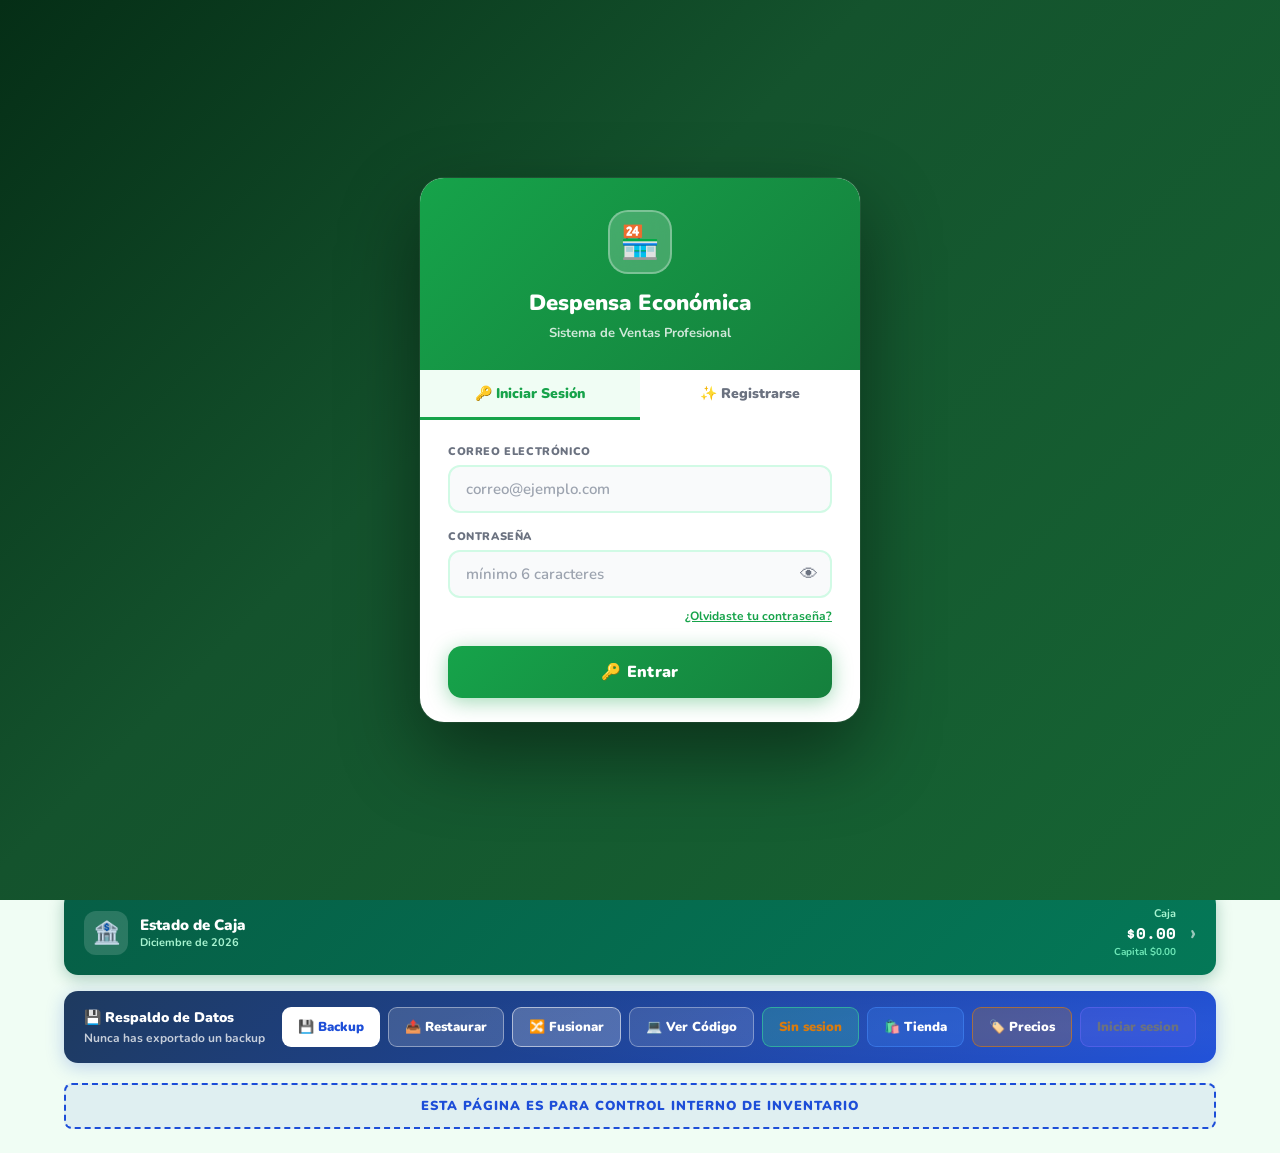
==== index.html @ e3d2d021 "Add files via upload" ====
<!DOCTYPE html>
<html lang="es">
<head>
  <meta charset="UTF-8" />
  <meta name="viewport" content="width=device-width, initial-scale=1.0, viewport-fit=cover" />
  <meta name="theme-color" content="#16a34a">
  <meta name="mobile-web-app-capable" content="yes">
  <meta name="apple-mobile-web-app-capable" content="yes">
  <meta name="apple-mobile-web-app-status-bar-style" content="black-translucent">
  <meta name="apple-mobile-web-app-title" content="Despensa">
  <link rel="manifest" href="manifest.json">
  <link rel="icon" type="image/png" sizes="32x32" href="favicon-32.png">
  <link rel="icon" type="image/png" sizes="16x16" href="favicon-16.png">
  <link rel="shortcut icon" href="favicon.ico">
  <link rel="apple-touch-icon" sizes="180x180" href="apple-touch-icon.png">
  <title>Despensa Económica — Sistema de Ventas</title>
  <link rel="preconnect" href="https://fonts.googleapis.com">
  <link rel="preconnect" href="https://fonts.gstatic.com" crossorigin>
  <link rel="preload" href="https://fonts.googleapis.com/css2?family=Nunito:wght@700;900&family=Space+Mono:wght@700&display=swap" as="style" onload="this.onload=null;this.rel='stylesheet'">
  <noscript><link href="https://fonts.googleapis.com/css2?family=Nunito:wght@700;900&family=Space+Mono:wght@700&display=swap" rel="stylesheet"></noscript>
  <link rel="preload" href="ui_pro.css" as="style" onload="this.onload=null;this.rel='stylesheet'">
  <noscript><link rel="stylesheet" href="ui_pro.css"></noscript>
  <script src="https://cdnjs.cloudflare.com/ajax/libs/jspdf/2.5.1/jspdf.umd.min.js" defer></script>
  <script src="https://cdnjs.cloudflare.com/ajax/libs/jspdf-autotable/3.5.25/jspdf.plugin.autotable.min.js" defer></script>
  <style>
    :root {
      --bg: #f0fdf4;
      --surface: #ffffff;
      --surface2: #f0fdf4;
      --border: #bbf7d0;
      --border-mid: #86efac;
      --green: #16a34a;
      --green-dark: #15803d;
      --green-light: #dcfce7;
      --green-mid: #bbf7d0;
      --red: #dc2626;
      --red-light: rgba(220,38,38,0.1);
      --amber: #d97706;
      --amber-light: rgba(217,119,6,0.08);
      --blue: #1d4ed8;
      --blue-light: rgba(29,78,216,0.08);
      --text: #052e16;
      --text-muted: #4b7a5a;
      --text-dim: #166534;
      --shadow: 0 1px 4px rgba(22,163,74,0.08), 0 4px 16px rgba(22,163,74,0.06);
      --shadow-lg: 0 8px 32px rgba(22,163,74,0.18);
      --r: 14px;
      --r-sm: 9px;
    }
    *,*::before,*::after{box-sizing:border-box;margin:0;padding:0;}
    body{background:var(--bg);font-family:'Nunito',sans-serif;font-weight:700;color:var(--text);min-height:100vh;}

    /* ===== MENÚ DESPLEGABLE INVENTARIO ===== */
    .inv-dropdown-group { margin-bottom: 20px; }
    .inv-dropdown-btn {
      width: 100%; display: flex; align-items: center; justify-content: space-between;
      padding: 14px 20px; background: linear-gradient(135deg, var(--green), var(--green-dark));
      border: none; border-radius: var(--r); cursor: pointer; font-family: 'Nunito', sans-serif;
      font-weight: 900; font-size: 15px; color: #fff;
      box-shadow: 0 2px 10px rgba(22,163,74,0.25); transition: all 0.2s;
      letter-spacing: 0.2px;
    }
    .inv-dropdown-btn:hover { filter: brightness(1.07); box-shadow: 0 4px 16px rgba(22,163,74,0.35); }
    .inv-dropdown-btn .idb-left { display: flex; align-items: center; gap: 10px; }
    .inv-dropdown-btn .idb-icon { font-size: 20px; }
    .inv-dropdown-btn .idb-arrow {
      font-size: 16px; transition: transform 0.25s cubic-bezier(0.4,0,0.2,1);
      background: rgba(255,255,255,0.2); border-radius: 6px; width: 28px; height: 28px;
      display: flex; align-items: center; justify-content: center;
    }
    .inv-dropdown-btn.open .idb-arrow { transform: rotate(180deg); }
    .inv-dropdown-content {
      overflow: hidden; max-height: 0;
      transition: max-height 0.35s cubic-bezier(0.4,0,0.2,1);
    }
    .inv-dropdown-content.open { max-height: 4000px; }
    .inv-dropdown-content .card { margin-top: 12px; }
    /* Ocultar btn-ver-codigo por defecto — JS lo muestra solo para super admin */
    .btn-ver-codigo { display: none; }

    #appLoadingOverlay {
      position: fixed; inset: 0; z-index: 9999;
      background: linear-gradient(135deg, #f0fdf4, #dcfce7);
      display: flex; flex-direction: column; align-items: center; justify-content: center;
      gap: 20px; transition: opacity 0.4s ease;
    }
    #appLoadingOverlay.hidden { opacity: 0; pointer-events: none; }
    .loading-logo { font-family: 'Nunito', sans-serif; font-size: 28px; font-weight: 900; color: var(--green); }
    .loading-logo span { color: var(--text-muted); font-weight: 400; }
    .loading-spinner {
      width: 44px; height: 44px;
      border: 4px solid var(--border-mid);
      border-top-color: var(--green);
      border-radius: 50%;
      animation: spin 0.7s linear infinite;
    }
    @keyframes spin { to { transform: rotate(360deg); } }
    .loading-msg { font-size: 14px; color: var(--text-muted); font-weight: 700; }
    .loading-badge {
      font-size: 11px; background: var(--green-light); color: var(--green-dark);
      border: 1px solid var(--border-mid); border-radius: 100px; padding: 4px 14px; font-weight: 800;
    }

    /* NAVBAR */
    .navbar{background:var(--green);padding:0 20px;display:flex;align-items:center;justify-content:space-between;position:sticky;top:0;z-index:300;height:58px;box-shadow:0 2px 12px rgba(22,163,74,0.35);}
    .logo{font-family:'Nunito',sans-serif;font-size:20px;color:#fff;font-weight:900;letter-spacing:-0.5px;cursor:default;}
    .logo span{color:rgba(255,255,255,0.65);font-weight:400;}
    .nav-tabs{display:flex;gap:4px;}
    .nav-tab{padding:7px 15px;border-radius:8px;border:none;background:rgba(255,255,255,0.15);font-family:'Nunito',sans-serif;font-weight:800;font-size:14px;color:rgba(255,255,255,0.85);cursor:pointer;transition:all 0.15s;display:flex;align-items:center;gap:6px;}
    .nav-tab:hover{background:rgba(255,255,255,0.25);color:#fff;}
    .nav-tab.active{background:#fff;color:var(--green);}
    .nav-tab[onclick*="pgDestacados"]{background:rgba(167,139,250,0.2);}
    .nav-tab[onclick*="pgDestacados"].active{background:#ede9fe;color:#7c3aed;}
    .nav-stats{display:flex;gap:8px;}
    .stat-chip{background:rgba(255,255,255,0.15);border:1px solid rgba(255,255,255,0.25);border-radius:100px;padding:5px 12px;font-size:13px;font-weight:800;color:rgba(255,255,255,0.9);}
    .stat-chip b{color:#fff;}

    /* IDB status badge in navbar */
    .idb-badge{
      display:inline-flex;align-items:center;gap:5px;
      background:rgba(255,255,255,0.15);border:1px solid rgba(255,255,255,0.25);
      border-radius:100px;padding:4px 10px;font-size:11px;font-weight:800;
      color:rgba(255,255,255,0.85);cursor:default;
    }
    .idb-badge .dot{width:7px;height:7px;border-radius:50%;background:#4ade80;}
    .idb-badge .dot.err{background:#f87171;}

    /* Offline mode badge */
    .offline-badge{
      display:none;align-items:center;gap:5px;
      background:rgba(245,158,11,0.25);border:1px solid rgba(245,158,11,0.5);
      border-radius:100px;padding:4px 10px;font-size:11px;font-weight:900;
      color:#fef3c7;cursor:default;animation:offlinePulse 2s infinite;
    }
    .offline-badge.visible{display:inline-flex;}
    .offline-badge .oq-count{
      background:rgba(245,158,11,0.5);border-radius:100px;
      padding:1px 6px;font-size:10px;font-weight:900;
      display:none;
    }
    .offline-badge .oq-count.visible{display:inline;}
    @keyframes offlinePulse{0%,100%{opacity:1;}50%{opacity:0.7;}}

    /* Banner offline fijo arriba */
    #offlineBanner{
      display:none;position:fixed;top:0;left:0;right:0;z-index:9998;
      background:linear-gradient(135deg,#92400e,#b45309);
      color:#fff;font-size:13px;font-weight:900;font-family:Nunito,sans-serif;
      padding:8px 16px;text-align:center;
      box-shadow:0 2px 12px rgba(0,0,0,0.3);
    }
    #offlineBanner.visible{display:block;}
    body.offline-mode nav{margin-top:36px;}

    /* ── Modo Sin Internet ─────────────────────────────────────────── */
    #localModeBadge{
      display:none;align-items:center;gap:6px;
      background:rgba(245,158,11,0.22);border:1.5px solid rgba(245,158,11,0.55);
      color:#fbbf24;font-size:11px;font-weight:900;font-family:Nunito,sans-serif;
      padding:4px 10px;border-radius:100px;cursor:pointer;white-space:nowrap;
      transition:all 0.2s;
    }
    #localModeBadge:hover{background:rgba(245,158,11,0.35);}
    #btnModoLocalNav{
      font-size:11px;font-weight:900;font-family:Nunito,sans-serif;
      padding:5px 11px;border-radius:100px;cursor:pointer;
      border:1.5px solid rgba(255,255,255,0.3);
      background:rgba(255,255,255,0.15);color:#fff;
      white-space:nowrap;transition:all 0.2s;
    }
    #btnModoLocalNav:hover{background:rgba(255,255,255,0.25);}
    .drawer-nav-item.modo-local-activo{
      background:linear-gradient(135deg,rgba(245,158,11,0.18),rgba(217,119,6,0.12));
      border-left:3px solid #f59e0b;
    }
    .drawer-nav-item.modo-local-activo .dni-title{color:#b45309!important;}

    .hamburger-btn{display:none;flex-direction:column;justify-content:center;align-items:center;gap:5px;width:40px;height:40px;background:rgba(255,255,255,0.18);border:1.5px solid rgba(255,255,255,0.35);border-radius:10px;cursor:pointer;padding:0;transition:background 0.15s;}
    .hamburger-btn:hover{background:rgba(255,255,255,0.28);}
    .hamburger-btn span{display:block;width:18px;height:2px;background:#fff;border-radius:2px;transition:all 0.25s;}
    .hamburger-btn.open span:nth-child(1){transform:translateY(7px) rotate(45deg);}
    .hamburger-btn.open span:nth-child(2){opacity:0;transform:scaleX(0);}
    .hamburger-btn.open span:nth-child(3){transform:translateY(-7px) rotate(-45deg);}

    .reload-btn{display:flex;align-items:center;justify-content:center;width:38px;height:38px;background:rgba(255,255,255,0.18);border:1.5px solid rgba(255,255,255,0.35);border-radius:10px;cursor:pointer;font-size:18px;transition:background 0.15s;margin-right:6px;color:#fff;}
    .reload-btn:hover{background:rgba(255,255,255,0.28);}
    .reload-btn.spin{animation:spinOnce 0.5s ease;}
    @keyframes spinOnce{from{transform:rotate(0deg);}to{transform:rotate(360deg);}}

    .nav-drawer{display:none;position:fixed;top:58px;left:0;right:0;bottom:0;z-index:250;pointer-events:none;}
    .nav-drawer.open{display:block;}
    .nav-drawer-overlay{position:absolute;inset:0;background:rgba(5,46,22,0.5);backdrop-filter:blur(4px);pointer-events:all;animation:fadeOv 0.2s ease;}
    @keyframes fadeOv{from{opacity:0;}to{opacity:1;}}
    .nav-drawer-panel{position:absolute;top:0;right:0;width:280px;max-width:85vw;background:#fff;height:100%;pointer-events:all;box-shadow:-6px 0 30px rgba(22,163,74,0.25);animation:slideIn 0.25s cubic-bezier(0.22,1,0.36,1);display:flex;flex-direction:column;overflow-y:auto;}
    @keyframes slideIn{from{transform:translateX(100%);}to{transform:translateX(0);}}
    .drawer-header{background:linear-gradient(135deg,var(--green),var(--green-dark));padding:20px;flex-shrink:0;}
    .drawer-brand{font-size:22px;font-weight:900;color:#fff;letter-spacing:-0.5px;margin-bottom:14px;}
    .drawer-brand span{color:rgba(255,255,255,0.6);font-weight:400;}
    .drawer-stats-grid{display:grid;grid-template-columns:1fr 1fr;gap:8px;}
    .drawer-stat{background:rgba(255,255,255,0.15);border:1px solid rgba(255,255,255,0.25);border-radius:10px;padding:10px 12px;text-align:center;}
    .drawer-stat .ds-lbl{font-size:10px;color:rgba(255,255,255,0.8);text-transform:uppercase;letter-spacing:0.5px;font-weight:800;}
    .drawer-stat .ds-val{font-family:'Space Mono',monospace;font-size:16px;font-weight:700;color:#fff;margin-top:2px;}
    .drawer-nav{padding:14px 12px;flex:1;}
    .drawer-nav-item{display:flex;align-items:center;gap:14px;padding:14px 16px;border-radius:12px;cursor:pointer;border:none;background:transparent;width:100%;text-align:left;font-family:'Nunito',sans-serif;font-weight:800;font-size:15px;color:var(--text-dim);transition:all 0.15s;margin-bottom:4px;}
    .drawer-nav-item:hover{background:var(--green-light);color:var(--green);}
    .drawer-nav-item.active{background:var(--green);color:#fff;box-shadow:0 4px 14px rgba(22,163,74,0.35);}
    .drawer-nav-item .dni-icon{width:40px;height:40px;border-radius:10px;background:var(--green-light);display:flex;align-items:center;justify-content:center;font-size:20px;flex-shrink:0;transition:background 0.15s;}
    .drawer-nav-item.active .dni-icon{background:rgba(255,255,255,0.2);}
    .drawer-nav-item#dniDestacados .dni-icon{background:#f5f3ff;}
    .drawer-nav-item#dniDestacados{color:#5b21b6;}
    .drawer-nav-item#dniDestacados:hover{background:#f5f3ff;color:#7c3aed;}
    .drawer-nav-item#dniDestacados.active{background:linear-gradient(135deg,#7c3aed,#5b21b6);color:#fff;}
    .drawer-nav-item .dni-title{font-size:15px;font-weight:900;}
    .drawer-nav-item .dni-sub{font-size:11px;font-weight:700;opacity:0.7;margin-top:1px;}
    .drawer-footer{padding:12px;border-top:1px solid var(--border);background:var(--surface2);}
    .drawer-footer-txt{font-size:11px;color:var(--text-muted);text-align:center;font-weight:700;}
    /* Hamburger siempre visible — los nav-tabs desbordaban en desktop */
    .nav-tabs{display:none;}
    .nav-stats{display:none;}
    .hamburger-btn{display:flex;}
    #btnModoLocalNav{display:none;}
    /* En pantallas muy anchas (≥1400px) mostrar las stats chips */
    @media(min-width:1400px){.nav-stats{display:flex;}#btnModoLocalNav{display:none;}}

    .page{display:none;max-width:1200px;margin:0 auto;padding:24px;}
    .page.active{display:block;}
    @media(max-width:600px){.page{padding:12px;}}

    .dash-hero{background:linear-gradient(135deg,var(--green) 0%,var(--green-dark) 100%);border-radius:var(--r);padding:38px 28px;text-align:center;color:#fff;margin-bottom:20px;box-shadow:var(--shadow-lg);}
    .dash-hero h2{font-size:26px;font-weight:900;margin-bottom:6px;}
    .dash-hero p{font-size:15px;color:rgba(255,255,255,0.85);margin-bottom:24px;font-weight:700;}
    .btn-venta-big{background:#fff;color:var(--green);border:none;border-radius:var(--r-sm);padding:18px 44px;font-size:20px;font-weight:900;cursor:pointer;font-family:'Nunito',sans-serif;transition:all 0.15s;box-shadow:0 4px 20px rgba(0,0,0,0.15);display:inline-flex;align-items:center;gap:10px;}
    .btn-venta-big:hover{transform:translateY(-2px);box-shadow:0 8px 28px rgba(0,0,0,0.2);}
    .btn-venta-big:active{transform:scale(0.97);}

    /* ── Pedidos Online FAB ── */
    .orders-fab{position:fixed;bottom:24px;right:20px;z-index:400;display:flex;align-items:center;gap:9px;background:linear-gradient(135deg,#7c3aed,#5b21b6);color:#fff;border:none;border-radius:50px;padding:13px 18px 13px 14px;font-family:'Nunito',sans-serif;font-weight:900;font-size:14px;cursor:pointer;box-shadow:0 6px 20px rgba(124,58,237,.4);transition:all .15s;animation:fabIn .4s cubic-bezier(.22,1,.36,1);}
    .orders-fab:hover{transform:translateY(-2px);box-shadow:0 10px 28px rgba(124,58,237,.5);}
    .orders-fab .fab-dot{width:10px;height:10px;background:#fbbf24;border-radius:50%;animation:pulseDot 1.5s infinite;}
    @keyframes fabIn{from{transform:translateY(80px);opacity:0;}to{transform:translateY(0);opacity:1;}}
    @keyframes pulseDot{0%,100%{transform:scale(1);}50%{transform:scale(1.4);}}
    /* Orders panel */
    .orders-bg{position:fixed;inset:0;background:rgba(5,46,22,.6);backdrop-filter:blur(4px);z-index:800;display:flex;align-items:center;justify-content:center;opacity:0;pointer-events:none;transition:opacity .2s;padding:14px;}
    .orders-bg.open{opacity:1;pointer-events:all;}
    .orders-box{background:#fff;border-radius:20px;width:100%;max-width:500px;max-height:90vh;overflow-y:auto;box-shadow:0 8px 32px rgba(0,0,0,.2);}
    .orders-head{background:linear-gradient(135deg,#5b21b6,#7c3aed);padding:16px 18px;border-radius:20px 20px 0 0;display:flex;align-items:center;justify-content:space-between;}
    .orders-head h2{font-size:16px;font-weight:900;color:#fff;}
    .orders-close{background:rgba(255,255,255,.2);border:none;color:#fff;width:30px;height:30px;border-radius:8px;font-size:15px;cursor:pointer;display:flex;align-items:center;justify-content:center;}
    .op-card{margin:10px;background:var(--bg);border:1.5px solid var(--border);border-radius:13px;overflow:hidden;}
    .op-head{padding:10px 13px;border-bottom:1px solid var(--border);display:flex;justify-content:space-between;align-items:center;}
    .op-num{font-size:13px;font-weight:900;color:var(--green-dark);}
    .op-st{font-size:10px;font-weight:800;padding:3px 9px;border-radius:100px;}
    .op-st.nuevo{background:#fef3c7;color:#92400e;}
    .op-st.aceptado{background:var(--green-light);color:var(--green-dark);}
    .op-st.rechazado{background:#fee2e2;color:#991b1b;}
    .op-body{padding:9px 13px;font-size:12px;font-weight:700;color:var(--text-muted);line-height:1.8;}
    .op-body b{color:var(--text);}
    .op-actions{display:flex;gap:7px;padding:9px 13px;}
    .op-acc{flex:1;background:var(--green);color:#fff;border:none;border-radius:9px;padding:9px;font-family:'Nunito',sans-serif;font-weight:900;font-size:12px;cursor:pointer;}
    .op-rej{flex:1;background:#dc2626;color:#fff;border:none;border-radius:9px;padding:9px;font-family:'Nunito',sans-serif;font-weight:900;font-size:12px;cursor:pointer;}

    .card{background:var(--surface);border:1px solid var(--border);border-radius:var(--r);box-shadow:var(--shadow);overflow:hidden;}
    .card-header{padding:15px 20px;border-bottom:1px solid var(--border);display:flex;align-items:center;justify-content:space-between;background:linear-gradient(to right,var(--green-light),#fff);}
    .card-title{font-size:14px;font-weight:900;text-transform:uppercase;letter-spacing:0.6px;color:var(--green-dark);display:flex;align-items:center;gap:8px;}
    .card-icon{width:28px;height:28px;border-radius:7px;background:var(--green-light);display:flex;align-items:center;justify-content:center;font-size:14px;}
    .card-body{padding:18px 20px;}

    .stats-row{display:grid;grid-template-columns:repeat(auto-fit,minmax(120px,1fr));gap:12px;margin-bottom:20px;}
    .stat-box{background:#fff;border:1px solid var(--border);border-radius:var(--r-sm);padding:14px;text-align:center;box-shadow:var(--shadow);}
    .stat-box .s-lbl{font-size:12px;color:var(--text-muted);text-transform:uppercase;letter-spacing:0.5px;font-weight:800;}
    .stat-box .s-val{font-family:'Space Mono',monospace;font-size:22px;font-weight:700;color:var(--green);margin-top:3px;}

    .field{margin-bottom:12px;}
    label{display:block;font-size:12px;font-weight:800;text-transform:uppercase;letter-spacing:0.5px;color:var(--text-muted);margin-bottom:5px;}
    input[type="text"],input[type="number"],input[type="date"],select{background:var(--surface2);border:1px solid var(--border-mid);color:var(--text);border-radius:var(--r-sm);padding:11px 14px;font-size:15px;font-family:'Nunito',sans-serif;font-weight:700;width:100%;outline:none;transition:all 0.15s;}
    input:focus,select:focus{border-color:var(--green);background:#fff;box-shadow:0 0 0 3px rgba(22,163,74,0.1);}
    input::placeholder{color:#9ca3af;}
    .form-row{display:grid;grid-template-columns:repeat(auto-fit,minmax(140px,1fr));gap:10px;}

    .btn{border:none;border-radius:var(--r-sm);font-family:'Nunito',sans-serif;font-weight:800;cursor:pointer;transition:all 0.15s;font-size:14px;display:inline-flex;align-items:center;justify-content:center;gap:6px;}
    .btn:active{transform:scale(0.97);}
    .btn-green{background:var(--green);color:#fff;padding:12px 18px;}
    .btn-green:hover{background:var(--green-dark);}
    .btn-green.full{width:100%;padding:14px;font-size:15px;}
    .btn-green.xl{width:100%;padding:18px;font-size:18px;box-shadow:0 4px 18px rgba(22,163,74,0.35);letter-spacing:0.3px;}
    .btn-green.xl:hover{background:var(--green-dark);box-shadow:0 6px 24px rgba(22,163,74,0.4);}
    .btn-danger{background:var(--red-light);color:var(--red);border:1px solid rgba(220,38,38,0.2);padding:8px 12px;}
    .btn-danger:hover{background:rgba(220,38,38,0.16);}
    .btn-info{background:var(--blue-light);color:var(--blue);border:1px solid rgba(29,78,216,0.2);padding:8px 12px;}
    .btn-info:hover{background:rgba(29,78,216,0.15);}
    .btn-ghost{background:transparent;color:var(--text-muted);border:1px solid var(--border-mid);padding:10px 16px;}
    .btn-ghost:hover{border-color:var(--green);color:var(--green);}
    .btn-outline{background:transparent;color:var(--green);border:2px solid var(--green);padding:10px 16px;}
    .btn-outline:hover{background:var(--green-light);}
    .btn-amber{background:var(--amber-light);color:var(--amber);border:1px solid rgba(217,119,6,0.25);padding:8px 12px;}
    .btn-amber:hover{background:rgba(217,119,6,0.14);}
    .dia-btn{background:var(--surface2);color:var(--text-muted);border:1.5px solid var(--border-mid);border-radius:8px;padding:7px 0;font-size:12px;font-weight:900;cursor:pointer;font-family:'Nunito',sans-serif;transition:all 0.15s;text-align:center;}
    .dia-btn.activo{background:var(--amber-light);color:#92400e;border-color:rgba(217,119,6,0.5);}
    .dia-btn:hover{border-color:var(--amber);}

    .tbl-wrap{overflow-x:auto;margin-top:12px;}
    table{width:100%;border-collapse:collapse;font-size:13px;}
    th{background:var(--green-light);color:var(--green-dark);font-size:12px;text-transform:uppercase;letter-spacing:0.5px;padding:11px 12px;text-align:left;border-bottom:1px solid var(--border-mid);font-weight:900;}
    td{padding:11px 12px;border-bottom:1px solid var(--border);color:var(--text-dim);vertical-align:middle;font-weight:700;font-size:14px;}
    tr:last-child td{border-bottom:none;}
    tr:hover td{background:#f0fdf4;}
    .row-critico td{background:rgba(220,38,38,0.03)!important;}
    .badge{border-radius:100px;padding:3px 9px;font-size:11px;font-weight:700;display:inline-block;}
    .badge-red{background:rgba(220,38,38,0.1);color:var(--red);border:1px solid rgba(220,38,38,0.2);}
    .badge-green{background:var(--green-light);color:var(--green);border:1px solid var(--border-mid);}
    .badge-amber{background:var(--amber-light);color:var(--amber);border:1px solid rgba(217,119,6,0.2);}
    .badge-blue{background:var(--blue-light);color:var(--blue);border:1px solid rgba(29,78,216,0.2);}
    .mono{font-family:'Space Mono',monospace;font-weight:700;}
    .td-green{color:var(--green)!important;font-weight:700;}
    .td-bold{font-weight:700;color:var(--text)!important;}
    .td-red{color:var(--red)!important;font-weight:700;}

    .pkg-btn{background:var(--green-light);border:1.5px solid var(--border-mid);border-radius:var(--r-sm);padding:10px 12px;cursor:pointer;transition:all 0.15s;text-align:center;font-family:'Nunito',sans-serif;}
    .pkg-btn:hover{background:var(--green-mid);border-color:var(--green);transform:translateY(-1px);}
    .pkg-btn:active{transform:scale(0.96);}
    .pkg-btn .pb-qty{font-size:18px;font-weight:900;color:var(--green-dark);line-height:1.1;}
    .pkg-btn .pb-price{font-family:'Space Mono',monospace;font-size:16px;font-weight:700;color:var(--green);}
    .pkg-btn .pb-label{font-size:10px;color:var(--text-muted);font-weight:700;margin-top:2px;}
    .pkg-grid{display:grid;grid-template-columns:repeat(auto-fill,minmax(100px,1fr));gap:8px;margin:10px 0;}
    .btn-pkg{background:rgba(22,163,74,0.1);border:1px solid var(--border-mid);color:var(--green-dark);padding:5px 9px;font-size:11px;border-radius:6px;cursor:pointer;font-family:'Nunito',sans-serif;font-weight:800;transition:all 0.12s;}
    .btn-pkg:hover{background:var(--green-light);border-color:var(--green);}
    .cart-pkg-badge{font-size:10px;font-weight:700;color:var(--green);background:var(--green-light);border:1px solid var(--border-mid);border-radius:100px;padding:1px 7px;margin-left:5px;}

    .modal{display:none;position:fixed;inset:0;background:rgba(5,46,22,0.65);z-index:500;justify-content:center;align-items:flex-start;padding:10px;padding-top:8px;backdrop-filter:blur(5px);}
    .modal.open{display:flex;}
    .modal-box{background:var(--surface);border:1px solid var(--border-mid);border-radius:20px;width:100%;max-height:96vh;overflow-y:auto;overflow-x:hidden;box-shadow:var(--shadow-lg);animation:fadeUp 0.2s ease;}
    .modal-sm{max-width:400px;}
    .modal-md{max-width:540px;}
    .modal-lg{max-width:660px;}
    @keyframes fadeUp{from{opacity:0;transform:translateY(16px);}to{opacity:1;transform:translateY(0);}}
    .modal-header{padding:15px 20px;border-bottom:1px solid var(--border);display:flex;align-items:center;justify-content:space-between;background:linear-gradient(to right,var(--green-light),#fff);}
    .modal-header h3{font-size:18px;font-weight:900;color:var(--green-dark);}
    .modal-body{padding:16px 20px;}
    .btn-close{background:var(--green-light);border:1px solid var(--border-mid);color:var(--green-dark);width:32px;height:32px;border-radius:8px;cursor:pointer;font-size:16px;display:flex;align-items:center;justify-content:center;transition:all 0.15s;font-family:'Nunito',sans-serif;font-weight:800;}
    .btn-close:hover{background:var(--green-mid);}

    .search-box{display:flex;gap:8px;margin-bottom:6px;}
    .search-input{border:2px solid var(--green);background:var(--green-light);color:var(--text);font-size:18px;font-weight:700;font-family:'Space Mono',monospace;text-align:center;letter-spacing:1px;border-radius:var(--r-sm);padding:12px;width:100%;outline:none;}
    .search-input:focus{background:#fff;box-shadow:0 0 0 3px rgba(22,163,74,0.15);}
    /* Suggestions - 4 productos por fila en una sola pasada */
    .suggestions{background:transparent;border:none;border-radius:var(--r-sm);overflow-y:auto;max-height:268px;display:none;margin-bottom:8px;}
    .sug-grid{display:grid;grid-template-columns:repeat(2,1fr);gap:7px;padding:2px;}
    .sug-item{background:#f0fdf4;border:2px solid #bbf7d0;border-radius:13px;overflow:hidden;display:flex;flex-direction:column;cursor:pointer;transition:box-shadow .15s,transform .15s,border-color .15s;box-shadow:0 2px 8px rgba(22,163,74,0.08);user-select:none;-webkit-tap-highlight-color:transparent;}
    .sug-item:hover{box-shadow:0 6px 20px rgba(22,163,74,0.22);transform:translateY(-2px);border-color:#16a34a;}
    .sug-item:active{transform:scale(.95);background:#dcfce7;}
    .sug-item.sin-stock{opacity:0.42;cursor:default;pointer-events:none;}
    .sug-item-img{width:100%;aspect-ratio:3/2;object-fit:cover;display:block;background:#dcfce7;flex-shrink:0;}
    .sug-item-img img{width:100%;height:100%;object-fit:cover;display:block;}
    .sug-item-ph{width:100%;height:48px;background:linear-gradient(135deg,#dcfce7,#bbf7d0);display:flex;align-items:center;justify-content:center;font-size:22px;}
    .sug-item-body{padding:4px 6px 3px;display:flex;flex-direction:column;gap:2px;align-items:center;text-align:center;}
    .sug-item-cat{font-size:9px;font-weight:900;color:#fff;background:#16a34a;text-transform:uppercase;letter-spacing:.4px;padding:1px 6px;border-radius:20px;display:inline-block;white-space:nowrap;overflow:hidden;text-overflow:ellipsis;max-width:100%;}
    .sug-name{font-weight:900;font-size:10px;color:#052e16;line-height:1.2;word-break:break-word;}
    .sug-price{font-family:'Space Mono',monospace;font-weight:700;color:#15803d;font-size:12px;}
    .sug-stock-badge{font-size:9px;font-weight:800;padding:1px 6px;border-radius:20px;margin-top:1px;display:inline-block;line-height:1.4;}
    .sug-stock-ok{background:#dcfce7;color:#15803d;border:1.5px solid #86efac;}
    .sug-stock-bajo{background:#fef3c7;color:#92400e;border:1.5px solid #fcd34d;}
    .sug-stock-sin{background:#fee2e2;color:#991b1b;border:1.5px solid #fca5a5;}
    .sug-tap-hint{font-size:8px;font-weight:800;color:#15803d;margin:2px 6px 0;padding:2px 0;border-top:1px dashed #bbf7d0;text-align:center;}

    .cart-list{max-height:260px;overflow-y:auto;overflow-x:hidden;margin:8px 0;display:flex;flex-direction:column;gap:6px;}
    .cart-item{background:#fff;border:1.5px solid var(--border);border-radius:12px;padding:10px 12px;display:grid;grid-template-columns:48px 1fr auto;align-items:center;gap:10px;transition:border-color 0.15s;box-sizing:border-box;width:100%;}
    .cart-item:hover{border-color:var(--green);}
    /* imagen centrada */
    .cart-img{width:48px;height:48px;border-radius:10px;object-fit:cover;background:var(--green-light);display:flex;align-items:center;justify-content:center;font-size:22px;flex-shrink:0;}
    /* info central */
    .cart-info{min-width:0;display:flex;flex-direction:column;gap:1px;}
    .cart-name{font-size:13px;font-weight:900;color:var(--text);white-space:nowrap;overflow:hidden;text-overflow:ellipsis;line-height:1.3;}
    .cart-sub{font-size:11px;color:var(--text-muted);font-weight:700;}
    /* controles derecha: monto arriba centrado, botones abajo */
    .cart-controls{display:flex;flex-direction:column;align-items:center;gap:4px;flex-shrink:0;}
    .cart-total{font-family:'Space Mono',monospace;font-weight:900;color:var(--green);font-size:17px;line-height:1;text-align:center;width:100%;}
    .qty-row{display:flex;align-items:center;gap:4px;}
    .qty-btn{width:30px;height:30px;border-radius:50%;border:2px solid var(--border-mid);background:#fff;color:var(--text);cursor:pointer;font-size:18px;display:flex;align-items:center;justify-content:center;transition:all 0.1s;font-weight:700;font-family:inherit;flex-shrink:0;}
    .qty-btn.minus:hover{background:rgba(220,38,38,0.1);border-color:var(--red);color:var(--red);}
    .qty-btn.plus:hover{background:var(--green-light);border-color:var(--green);color:var(--green);}
    .qty-num{font-family:'Space Mono',monospace;font-weight:700;font-size:22px;min-width:28px;text-align:center;}

    .total-bar{background:var(--green-light);border:1px solid var(--border-mid);border-radius:var(--r-sm);padding:13px 18px;display:flex;justify-content:space-between;align-items:center;margin:8px 0;}
    .total-bar .lbl{font-size:12px;color:var(--green-dark);text-transform:uppercase;letter-spacing:0.5px;font-weight:700;}
    .total-bar .val{font-family:'Space Mono',monospace;font-size:28px;font-weight:700;color:var(--green);}
    .vuelto-bar{background:var(--amber-light);border:1px solid rgba(217,119,6,0.2);border-radius:var(--r-sm);padding:8px 14px;display:flex;justify-content:space-between;align-items:center;margin:6px 0;}
    .vuelto-bar .lbl{font-size:12px;color:var(--amber);text-transform:uppercase;letter-spacing:0.5px;font-weight:700;}
    .vuelto-bar .val{font-family:'Space Mono',monospace;font-size:24px;font-weight:700;color:var(--amber);}
    .cobro-monto-box{text-align:center;background:var(--green);border-radius:var(--r-sm);padding:10px;margin-bottom:6px;}
    .cobro-monto-box .lbl{font-size:11px;color:rgba(255,255,255,0.75);text-transform:uppercase;letter-spacing:0.5px;font-weight:700;}
    .cobro-monto-box .val{font-family:'Space Mono',monospace;font-size:32px;font-weight:700;color:#fff;}
    .efectivo-disp{background:var(--surface2);border:2px solid var(--border-mid);border-radius:var(--r-sm);padding:10px;font-size:28px;font-family:'Space Mono',monospace;font-weight:700;text-align:center;width:100%;color:#94a3b8;transition:all 0.15s;margin:6px 0;}
    .efectivo-disp.active{border-color:var(--green);color:var(--green);background:var(--green-light);}
    .efectivo-disp.cabal{border-color:var(--border-mid);color:var(--green-dark);background:var(--green-light);font-size:22px;letter-spacing:2px;}
    .keypad-num{display:grid;grid-template-columns:repeat(3,1fr);gap:5px;margin:5px 0;}
    .key-n{background:#fff;border:1px solid var(--border-mid);color:var(--text);border-radius:var(--r-sm);padding:12px;font-size:20px;font-weight:900;font-family:'Nunito',sans-serif;cursor:pointer;transition:all 0.1s;user-select:none;text-align:center;}
    .key-n:hover{background:var(--green-light);border-color:var(--green);transform:translateY(-1px);}
    .key-n:active{transform:scale(0.95);background:var(--green-mid);}
    .key-n.clr{color:var(--red);border-color:rgba(220,38,38,0.3);background:rgba(220,38,38,0.05);}
    .key-n.clr:hover{background:rgba(220,38,38,0.12);border-color:var(--red);}
    .key-n.dot{color:var(--green-dark);}

    .hist-item{background:var(--surface2);border:1px solid var(--border);border-radius:var(--r-sm);padding:11px 15px;margin-bottom:7px;}
    .hist-date{font-size:11px;color:var(--text-muted);font-weight:700;text-transform:uppercase;letter-spacing:0.4px;}
    .hist-prods{font-size:13px;color:var(--text-dim);margin:3px 0;}
    .hist-total{font-family:'Space Mono',monospace;font-weight:700;color:var(--green);font-size:15px;}
    .hist-acum{background:var(--green);border-radius:var(--r-sm);padding:14px 18px;display:flex;justify-content:space-between;align-items:center;margin-bottom:12px;}
    .hist-acum .lbl{font-size:12px;color:rgba(255,255,255,0.85);text-transform:uppercase;letter-spacing:0.5px;font-weight:700;}
    .hist-acum .val{font-family:'Space Mono',monospace;font-size:26px;font-weight:700;color:#fff;}

    .balance-card{background:#fff;border:1px solid var(--border);border-radius:var(--r);box-shadow:var(--shadow);overflow:hidden;margin-bottom:20px;}
    .balance-header{padding:14px 20px;background:linear-gradient(to right,var(--green-light),#fff);border-bottom:1px solid var(--border);display:flex;align-items:center;justify-content:space-between;}
    .balance-header .bh-title{font-size:14px;font-weight:900;text-transform:uppercase;letter-spacing:0.6px;color:var(--green-dark);display:flex;align-items:center;gap:8px;}
    .balance-body{display:grid;grid-template-columns:1fr 1fr 1fr;border-bottom:none;}
    @media(max-width:600px){.balance-body{grid-template-columns:1fr;}}
    .balance-item{padding:16px 20px;border-right:1px solid var(--border);display:flex;flex-direction:column;gap:5px;}
    .balance-item:last-child{border-right:none;}
    @media(max-width:600px){.balance-item{border-right:none;border-bottom:1px solid var(--border);}}
    @media(max-width:600px){.balance-item:last-child{border-bottom:none;}}
    .balance-item.net{background:var(--green-light);}
    .balance-item.net-neg{background:rgba(220,38,38,0.04);}
    .b-lbl{font-size:11px;font-weight:800;text-transform:uppercase;letter-spacing:0.5px;color:var(--text-muted);}
    .b-val{font-family:'Space Mono',monospace;font-size:24px;font-weight:700;}
    .b-val-green{color:var(--green);}
    .b-val-red{color:var(--red);}
    .b-sub{font-size:11px;color:var(--text-muted);font-weight:700;}

    .backup-bar{background:linear-gradient(135deg,#1e3a5f 0%,#1d4ed8 100%);border-radius:var(--r);padding:16px 20px;display:flex;align-items:center;justify-content:space-between;gap:12px;flex-wrap:wrap;margin-bottom:20px;box-shadow:0 4px 18px rgba(29,78,216,0.25);}
    .backup-bar .bb-info{flex:1;min-width:160px;}
    .backup-bar .bb-title{font-size:14px;font-weight:900;color:#fff;display:flex;align-items:center;gap:7px;}
    .backup-bar .bb-sub{font-size:12px;color:rgba(255,255,255,0.75);margin-top:3px;font-weight:700;}
    .backup-bar .bb-btns{display:flex;gap:8px;flex-wrap:wrap;}
    .btn-backup{background:#fff;color:#1d4ed8;border:none;border-radius:var(--r-sm);padding:10px 16px;font-size:13px;font-weight:900;cursor:pointer;font-family:'Nunito',sans-serif;transition:all 0.15s;display:flex;align-items:center;gap:6px;}
    .btn-backup:hover{background:#dbeafe;transform:translateY(-1px);}
    .btn-backup:active{transform:scale(0.97);}
    .btn-restore{background:rgba(255,255,255,0.15);color:#fff;border:1.5px solid rgba(255,255,255,0.4);border-radius:var(--r-sm);padding:10px 16px;font-size:13px;font-weight:900;cursor:pointer;font-family:'Nunito',sans-serif;transition:all 0.15s;display:flex;align-items:center;gap:6px;}
    .btn-restore:hover{background:rgba(255,255,255,0.25);}
    .btn-restore:active{transform:scale(0.97);}
    .backup-alert{background:rgba(217,119,6,0.12);border:1.5px solid rgba(217,119,6,0.4);border-radius:var(--r-sm);padding:10px 14px;font-size:12px;font-weight:700;color:var(--amber);margin-top:8px;display:flex;align-items:center;gap:7px;}

    .empty{text-align:center;padding:26px;color:var(--text-muted);font-size:14px;}
    .empty-icon{font-size:28px;display:block;margin-bottom:6px;}

    .edit-cobro-item{display:flex;align-items:center;justify-content:space-between;background:var(--surface2);border:1px solid var(--border);border-radius:var(--r-sm);padding:10px 14px;margin-bottom:7px;transition:border-color 0.15s;}
    .edit-cobro-item:hover{border-color:var(--red);}
    .edit-cobro-info{flex:1;}
    .edit-cobro-nom{font-size:14px;font-weight:900;color:var(--text);}
    .edit-cobro-meta{font-size:11px;color:var(--text-muted);margin-top:2px;}
    .edit-cobro-price{font-family:'Space Mono',monospace;font-weight:700;color:var(--green);font-size:14px;margin-right:10px;}
    .cobro-total-row{display:flex;justify-content:space-between;align-items:center;padding:12px 14px;background:var(--green-light);border:1px solid var(--border-mid);border-radius:var(--r-sm);margin-top:8px;}
    .cobro-total-row .lbl{font-size:12px;color:var(--green-dark);font-weight:800;text-transform:uppercase;letter-spacing:0.4px;}
    .cobro-total-row .val{font-family:'Space Mono',monospace;font-size:22px;font-weight:700;color:var(--green);}

    .lote-badge{display:inline-flex;align-items:center;gap:4px;background:rgba(217,119,6,0.1);border:1px solid rgba(217,119,6,0.3);border-radius:6px;padding:2px 7px;font-size:10px;font-weight:800;color:var(--amber);margin-left:4px;}

    .two-col{display:grid;grid-template-columns:1fr 1fr;gap:20px;}
    .inv-top{display:flex;gap:10px;align-items:center;flex-wrap:wrap;margin-bottom:12px;}
    .inv-top input{flex:1;min-width:160px;}
    .report-btns{display:grid;grid-template-columns:1fr 1fr;gap:10px;margin-bottom:10px;}
    @media(max-width:900px){.two-col{grid-template-columns:1fr;}}
    @media(max-width:600px){.report-btns{grid-template-columns:1fr;}}

    /* ── TABLA INVENTARIO ── */
    #tbodyInv td, #tbodyInv th { white-space:nowrap; }
    #tbodyInv td:nth-child(3) { white-space:nowrap; max-width:160px; overflow:hidden; text-overflow:ellipsis; } /* Nombre */
    #tbodyInv td:nth-child(4) { max-width:110px; white-space:normal; }                        /* Categoría */

    /* ── COLUMNA NOMBRE FIJA AL HACER SCROLL HORIZONTAL ── */
    #pgInvProductos table { border-collapse:separate; border-spacing:0; }
    #pgInvProductos table thead th:nth-child(3),
    #pgInvProductos table tbody td:nth-child(3) {
      position: sticky;
      left: 0;
      z-index: 2;
      background: #fff;
      box-shadow: 2px 0 6px -2px rgba(0,0,0,0.10);
    }
    #pgInvProductos table thead th:nth-child(3) {
      z-index: 3;
      background: var(--green-light, #f0fdf4);
    }
    /* Fila crítica (stock bajo): mantener el fondo rojo en la celda sticky */
    #pgInvProductos table tbody tr.row-critico td:nth-child(3) {
      background: #fff7f7;
    }
    /* Anchos fijos para columnas pequeñas */
    table thead th:nth-child(1)  { width:52px;  }  /* Img */
    table thead th:nth-child(2)  { width:120px; }  /* Código */
    table thead th:nth-child(5)  { width:96px;  }  /* P.Compra */
    table thead th:nth-child(6)  { width:110px; }  /* P.Venta */
    table thead th:nth-child(7)  { width:74px;  }  /* Stock */
    table thead th:nth-child(8)  { width:100px; }  /* Total */
    table thead th:nth-child(9)  { width:90px;  }  /* Paquetes */
    table thead th:nth-child(10) { width:120px; }  /* Acciones */
    /* Padding más cómodo en celdas */
    th { padding:10px 10px; font-size:11px; }
    td { padding:9px 10px;  font-size:13px; }
    /* Botones de acción más compactos */
    #tbodyInv .btn { padding:5px 8px; font-size:12px; }

    /* ── FORMULARIO INVENTARIO ── */
    .form-row { grid-template-columns: repeat(auto-fit, minmax(160px,1fr)); gap:12px; }
    @media(max-width:600px){
      .form-row { grid-template-columns: 1fr 1fr; }
      .report-btns{grid-template-columns:1fr;}
    }
    @media(max-width:400px){
      .form-row { grid-template-columns: 1fr; }
    }

    .toast{position:fixed;bottom:20px;left:50%;transform:translateX(-50%);background:var(--green);color:#fff;padding:11px 22px;border-radius:100px;font-weight:600;font-size:14px;z-index:9999;opacity:0;transition:opacity 0.25s;white-space:nowrap;pointer-events:none;box-shadow:var(--shadow-lg);}
    .toast.show{opacity:1;}
    .toast.err{background:var(--red);}
    .toast.info{background:var(--blue);}

    select option{background:#fff;}
    ::-webkit-scrollbar{width:5px;height:5px;}
    ::-webkit-scrollbar-track{background:transparent;}
    ::-webkit-scrollbar-thumb{background:var(--border-mid);border-radius:5px;}

    /* ===== PANEL DE CAJA ===== */
    .caja-panel{background:var(--surface);border:1px solid var(--border);border-radius:var(--r);box-shadow:var(--shadow);overflow:hidden;margin-bottom:20px;}
    .caja-header{padding:14px 20px;background:linear-gradient(135deg,#052e16,#14532d);display:flex;align-items:center;justify-content:space-between;gap:10px;flex-wrap:wrap;}
    .caja-header-title{font-size:15px;font-weight:900;color:#fff;display:flex;align-items:center;gap:8px;}
    .caja-header-fecha{font-size:11px;color:rgba(255,255,255,0.6);font-weight:700;}
    .caja-grid{display:grid;grid-template-columns:repeat(auto-fit,minmax(150px,1fr));gap:0;border-bottom:1px solid var(--border);}
    .caja-celda{padding:16px 18px;border-right:1px solid var(--border);position:relative;}
    .caja-celda:last-child{border-right:none;}
    .caja-celda-lbl{font-size:10px;font-weight:900;text-transform:uppercase;letter-spacing:0.6px;color:var(--text-muted);margin-bottom:5px;display:flex;align-items:center;gap:5px;}
    .caja-celda-val{font-family:'Space Mono',monospace;font-size:20px;font-weight:700;line-height:1.1;}
    .caja-celda-sub{font-size:10px;font-weight:700;color:var(--text-muted);margin-top:4px;line-height:1.3;}
    .caja-celda.positivo .caja-celda-val{color:var(--green);}
    .caja-celda.negativo .caja-celda-val{color:var(--red);}
    .caja-celda.neutro   .caja-celda-val{color:#0369a1;}
    .caja-celda.alerta   .caja-celda-val{color:var(--amber);}
    .caja-celda.destacado{background:var(--green-light);}
    .caja-flujo{padding:14px 18px;display:flex;flex-wrap:wrap;gap:8px;align-items:center;background:#fafafa;border-bottom:1px solid var(--border);}
    .flujo-item{display:flex;align-items:center;gap:7px;background:#fff;border:1px solid var(--border);border-radius:10px;padding:8px 12px;flex:1;min-width:120px;}
    .flujo-icono{font-size:18px;flex-shrink:0;}
    .flujo-info{}
    .flujo-lbl{font-size:10px;font-weight:900;text-transform:uppercase;letter-spacing:0.4px;color:var(--text-muted);}
    .flujo-val{font-family:'Space Mono',monospace;font-size:15px;font-weight:700;}
    .flujo-val.pos{color:var(--green);}
    .flujo-val.neg{color:var(--red);}
    .flujo-val.neu{color:#0369a1;}
    .caja-balance{padding:14px 18px;display:flex;align-items:center;justify-content:space-between;gap:12px;flex-wrap:wrap;}
    .balance-resultado{display:flex;align-items:center;gap:12px;}
    .balance-badge{border-radius:12px;padding:10px 16px;font-size:13px;font-weight:900;display:flex;align-items:center;gap:7px;}
    .balance-badge.pos{background:var(--green-light);color:var(--green-dark);border:1.5px solid var(--border-mid);}
    .balance-badge.neg{background:rgba(220,38,38,0.08);color:var(--red);border:1.5px solid rgba(220,38,38,0.25);}
    @media(max-width:600px){
      .caja-grid{grid-template-columns:1fr 1fr;}
      .caja-celda{border-right:none;border-bottom:1px solid var(--border);}
    }

    /* ===== OPTIMIZACIONES DE RENDER ===== */
    /* Evitar repaints innecesarios en elementos animados */
    .loading-spinner,.proc-spinner{will-change:transform;}
    /* Contener reflows de tablas */
    .tbl-wrap{contain:content;}
    /* Hints de layout para el navegador */
    .modal-box{contain:layout style;}
    .cart-list{contain:content;}
    .suggestions{contain:content;}
    /* GPU layer para modales y overlays */
    .modal{transform:translateZ(0);}
    #appLoadingOverlay{transform:translateZ(0);}
    /* font-display para no bloquear */
    @font-face{font-display:swap;}
    /* Evitar layout shift en imágenes */
    .sug-item-img img,.cart-img img{aspect-ratio:1/1;}
    table{table-layout:auto;}
    /* Reducir trabajo de paint en hover de filas */
    tr:hover td{background:#f0fdf4;transition:background 0.1s;}

    /* ===== MODAL CÁMARA ===== */
    #modalCamara{display:none;position:fixed;inset:0;background:rgba(0,0,0,0.88);z-index:800;flex-direction:column;align-items:center;justify-content:center;padding:16px;}
    #modalCamara.open{display:flex;}
    #camaraContainer{background:#111;border-radius:18px;overflow:hidden;width:100%;max-width:420px;box-shadow:0 20px 60px rgba(0,0,0,0.7);display:flex;flex-direction:column;}
    #camaraHeader{background:linear-gradient(135deg,#1a1a2e,#16213e);padding:14px 18px;display:flex;align-items:center;justify-content:space-between;}
    #camaraHeader h3{font-size:16px;font-weight:900;color:#fff;}
    #videoStream{width:100%;aspect-ratio:1/1;object-fit:cover;background:#000;display:block;}
    #camaraFooter{background:#111;padding:16px;display:flex;flex-direction:column;gap:10px;}
    .cam-tip{font-size:11px;color:#9ca3af;font-weight:700;text-align:center;line-height:1.4;}
    #btnCapturarFoto{background:linear-gradient(135deg,#7c3aed,#5b21b6);color:#fff;border:none;border-radius:50px;padding:16px;font-size:16px;font-weight:900;font-family:'Nunito',sans-serif;cursor:pointer;display:flex;align-items:center;justify-content:center;gap:8px;width:100%;transition:all 0.15s;box-shadow:0 4px 20px rgba(124,58,237,0.4);}
    #btnCapturarFoto:hover{transform:translateY(-1px);}
    #btnCapturarFoto:active{transform:scale(0.97);}
    #btnCerrarCamara{background:rgba(255,255,255,0.1);color:#fff;border:1px solid rgba(255,255,255,0.2);border-radius:50px;padding:10px;font-size:13px;font-weight:800;font-family:'Nunito',sans-serif;cursor:pointer;width:100%;transition:all 0.15s;}
    #btnCerrarCamara:hover{background:rgba(255,255,255,0.18);}
    .flip-btn{background:rgba(255,255,255,0.12);border:1px solid rgba(255,255,255,0.2);color:#fff;border-radius:8px;padding:6px 12px;font-size:13px;font-weight:800;font-family:'Nunito',sans-serif;cursor:pointer;}

    /* ===== MODAL FOTO CAPTURADA ===== */
    #modalFotoCapturada{display:none;position:fixed;inset:0;background:rgba(0,0,0,0.88);z-index:900;flex-direction:column;align-items:center;justify-content:center;padding:16px;}
    #modalFotoCapturada.open{display:flex;}
    #fotoContainer{background:#1a1a2e;border-radius:18px;overflow:hidden;width:100%;max-width:420px;box-shadow:0 20px 60px rgba(0,0,0,0.7);display:flex;flex-direction:column;}
    #fotoHeader{background:linear-gradient(135deg,#1a1a2e,#16213e);padding:14px 18px;display:flex;align-items:center;justify-content:space-between;}
    #fotoHeader h3{font-size:16px;font-weight:900;color:#fff;}
    #fotoPreviewWrap{width:100%;aspect-ratio:1/1;background:#000;position:relative;overflow:hidden;}
    #fotoPreviewImg{width:100%;height:100%;object-fit:contain;display:block;}
    #bgCheckerboard{position:absolute;inset:0;background-image:linear-gradient(45deg,#333 25%,transparent 25%),linear-gradient(-45deg,#333 25%,transparent 25%),linear-gradient(45deg,transparent 75%,#333 75%),linear-gradient(-45deg,transparent 75%,#333 75%);background-size:20px 20px;background-position:0 0,0 10px,10px -10px,-10px 0;z-index:-1;}
    #fotoFooter{background:#1a1a2e;padding:16px;display:flex;flex-direction:column;gap:10px;}
    #procesandoBg{display:none;align-items:center;justify-content:center;gap:10px;padding:10px;background:rgba(251,146,60,0.15);border:1px solid rgba(251,146,60,0.3);border-radius:10px;font-size:13px;font-weight:800;color:#fb923c;}
    .proc-spinner{width:18px;height:18px;border:3px solid rgba(251,146,60,0.3);border-top-color:#fb923c;border-radius:50%;animation:spin 0.7s linear infinite;flex-shrink:0;}
    #bgStatusMsg{font-size:11px;color:#9ca3af;font-weight:700;text-align:center;min-height:16px;}
    #btnUsarFoto{background:linear-gradient(135deg,#16a34a,#15803d);color:#fff;border:none;border-radius:50px;padding:14px;font-size:15px;font-weight:900;font-family:'Nunito',sans-serif;cursor:pointer;width:100%;transition:all 0.15s;box-shadow:0 4px 16px rgba(22,163,74,0.4);}
    #btnUsarFoto:hover{transform:translateY(-1px);}
    #btnRetomar{background:rgba(255,255,255,0.1);color:#fff;border:1px solid rgba(255,255,255,0.2);border-radius:50px;padding:10px;font-size:13px;font-weight:800;font-family:'Nunito',sans-serif;cursor:pointer;width:100%;transition:all 0.15s;}
    #btnRetomar:hover{background:rgba(255,255,255,0.18);}
    #btnQuitarFondoModal{background:linear-gradient(135deg,#ea580c,#c2410c);color:#fff;border:none;border-radius:50px;padding:12px;font-size:14px;font-weight:900;font-family:'Nunito',sans-serif;cursor:pointer;width:100%;transition:all 0.15s;box-shadow:0 4px 14px rgba(234,88,12,0.35);}
    #btnQuitarFondoModal:hover{transform:translateY(-1px);}
    #btnQuitarFondoModal:disabled{opacity:0.5;cursor:not-allowed;transform:none;}
    .nav-tab[onclick*="pgSync"]{background:rgba(99,102,241,0.2);}
    .nav-tab[onclick*="pgSync"].active{background:#eef2ff;color:#4f46e5;}

    /* P2P Sync styles */
    #syncVideoWrap video{border-radius:14px;}
  

/* =====================================================================
   INVENTARIO — Hub + Sub-páginas + Capital
   ===================================================================== */

/* ── PAGE HEADER HUB ─────────────────────────────────────────────── */
.inv-page-header {
  position: relative;
  background: linear-gradient(135deg, #052e16 0%, #14532d 50%, #166534 100%);
  border-radius: 20px;
  padding: 22px 20px;
  margin-bottom: 18px;
  overflow: hidden;
  box-shadow: 0 8px 32px rgba(5,46,22,.28);
}
.inv-header-bg-dots {
  position: absolute; inset: 0;
  background-image: radial-gradient(circle, rgba(255,255,255,.06) 1px, transparent 1px);
  background-size: 22px 22px; pointer-events: none;
}
.inv-page-header::after {
  content: ''; position: absolute; top: -40px; right: -40px;
  width: 160px; height: 160px;
  background: radial-gradient(circle, rgba(74,222,128,.18) 0%, transparent 70%);
  pointer-events: none;
}
.inv-header-inner { position: relative; display: flex; align-items: center; gap: 16px; }
.inv-header-icon-wrap {
  width: 54px; height: 54px;
  background: rgba(255,255,255,.12); border: 1.5px solid rgba(255,255,255,.18);
  border-radius: 16px; display: flex; align-items: center; justify-content: center;
  flex-shrink: 0; box-shadow: 0 4px 12px rgba(0,0,0,.2);
}
.inv-header-icon { font-size: 26px; }
.inv-header-title { font-family: 'Nunito',sans-serif; font-size: 22px; font-weight: 900; color: #fff; margin: 0 0 3px; letter-spacing: -.3px; }
.inv-header-desc { font-size: 12px; font-weight: 700; color: rgba(255,255,255,.55); margin: 0; letter-spacing: .4px; text-transform: uppercase; }

/* ── HUB CARDS ──────────────────────────────────────────────────────── */
.inv-hub-grid { display: flex; flex-direction: column; gap: 12px; }
.inv-hub-card {
  width: 100%; display: flex; align-items: center; gap: 14px; padding: 16px;
  background: #fff; border: 1.5px solid rgba(187,247,208,.8); border-radius: 18px;
  cursor: pointer; font-family: 'Nunito',sans-serif; text-align: left;
  box-shadow: 0 2px 8px rgba(0,0,0,.05);
  transition: transform .18s, box-shadow .18s, border-color .18s;
}
.inv-hub-card:hover { transform: translateY(-2px); box-shadow: 0 8px 24px rgba(22,163,74,.14); border-color: rgba(134,239,172,.9); }
.inv-hub-iconbox { width: 50px; height: 50px; border-radius: 15px; display: flex; align-items: center; justify-content: center; font-size: 24px; flex-shrink: 0; box-shadow: 0 2px 8px rgba(0,0,0,.10); }
.inv-hub-info { flex: 1; display: flex; flex-direction: column; gap: 3px; }
.inv-hub-title { font-size: 15px; font-weight: 900; color: var(--text); line-height: 1.2; }
.inv-hub-sub { font-size: 12px; font-weight: 700; color: var(--text-muted); }
.inv-hub-arrow { font-size: 26px; font-weight: 300; color: var(--green-500); flex-shrink: 0; line-height: 1; }

/* ── SUB-PÁGINA HEADER ──────────────────────────────────────────────── */
.inv-sub-header { margin-bottom: 16px; }
.inv-back-btn {
  display: inline-flex; align-items: center; gap: 6px;
  background: none; border: none; padding: 0 0 10px 0;
  font-family: 'Nunito',sans-serif; font-size: 14px; font-weight: 800;
  color: var(--green-600); cursor: pointer;
  transition: color .15s, transform .15s;
}
.inv-back-btn:hover { color: var(--green-700); transform: translateX(-2px); }
.inv-sub-header-inner { display: flex; align-items: center; gap: 14px; }
.inv-sub-iconbox { width: 48px; height: 48px; border-radius: 14px; display: flex; align-items: center; justify-content: center; font-size: 24px; flex-shrink: 0; box-shadow: 0 2px 10px rgba(0,0,0,.10); }
.inv-sub-title { font-family: 'Nunito',sans-serif; font-size: 20px; font-weight: 900; color: var(--text); margin: 0 0 3px; }
.inv-sub-desc { font-size: 12px; font-weight: 700; color: var(--text-muted); margin: 0; }

/* ── DROPDOWN GROUPS (legacy, still used elsewhere) ─────────────────── */
.inv-dropdown-group { margin-bottom: 14px; }
</style>
</head>
<body>
<!-- BANNER MODO OFFLINE -->
<div id="offlineBanner">
  📵 Sin conexión a internet — Las ventas se guardan localmente y se subirán automáticamente cuando vuelva la señal
</div>

<!-- ===== LOADING OVERLAY ===== -->
<div id="appLoadingOverlay">
  <div class="loading-logo">Despensa<span> Económica</span></div>
  <div class="loading-spinner"></div>
  <div class="loading-msg" id="loadingMsg">Iniciando base de datos…</div>
  <div class="loading-badge" id="loadingBadge">IndexedDB</div>
</div>

<!-- NAVBAR -->
<nav class="navbar">
  <div class="logo">Despensa<span> Económica</span></div>

  <div class="nav-tabs">
    <button class="nav-tab active" onclick="navTo('pgDash')">🛒 <span>Venta</span></button>
    <button class="nav-tab" onclick="navTo('pgInventario')">📦 <span>Inventario</span></button>
    <button class="nav-tab" onclick="navTo('pgReportes')">📊 <span>Reportes</span></button>
    <button class="nav-tab" onclick="navTo('pgDestacados')">🏆 <span>Destacados</span></button>
    <button class="nav-tab" onclick="navTo('pgVentasDiarias')">📅 <span>Ventas x Día</span></button>
    <button class="nav-tab" onclick="navTo('pgSync')" style="background:rgba(99,102,241,0.2);">📡 <span>Sync P2P</span></button>
    <button class="nav-tab" onclick="navTo('pgFinanzasMes')" style="background:rgba(22,163,74,0.15);">📊 <span>Finanzas</span></button>
    <button class="nav-tab" onclick="navTo('pgCierreDia')" style="background:rgba(3,105,161,0.15);">📋 <span>Cierre</span></button>
    <button class="nav-tab" id="tabAdmin" onclick="navTo('pgAdmin')" style="display:none;background:rgba(245,158,11,0.2);">👑 <span>Admin</span></button>
  </div>

  <div class="nav-stats">
    <div class="idb-badge" id="idbStatusBadge" title="Base de datos">
      <span class="dot" id="idbDot"></span>
      <span id="idbStatusText">IDB</span>
    </div>
    <div class="offline-badge" id="offlineBadge" title="Sin conexión — las ventas se guardan localmente">
      📵 Sin red <span class="oq-count" id="oqCountBadge">0</span>
    </div>
    <div id="localModeBadge" title="Modo sin internet activo — toca para volver a Supabase" onclick="toggleModoSoloLocal()">
      📱 Local
    </div>
    <button id="btnModoLocalNav" onclick="toggleModoSoloLocal()" title="Usar almacenamiento local sin internet">📱 Sin internet</button>
    <div class="stat-chip" id="statProds">Productos: <b>0</b></div>
    <div class="stat-chip" id="statVentas">Hoy: <b>$0.00</b></div>
    <button id="btnCorteCajaNv" class="stat-chip" onclick="abrirCorteCaja()" data-tip="Corte de caja [F4]" style="cursor:pointer;background:rgba(29,78,216,.25);border-color:rgba(29,78,216,.5);display:none;">🏧 Corte</button>
    <button id="btnReporteNv"   class="stat-chip" onclick="abrirReportesDia()" data-tip="Reportes del día" style="cursor:pointer;background:rgba(5,150,105,.25);border-color:rgba(5,150,105,.5);display:none;">📊 Reportes</button>
    <button class="stat-chip" onclick="abrirCambioTurno()" data-tip="Cambiar cajero de turno" style="cursor:pointer;background:rgba(99,102,241,.25);border-color:rgba(99,102,241,.5);">🔄 Turno</button>
    <button class="stat-chip" onclick="abrirGestionUsuariosPro()" data-tip="Gestionar usuarios de la tienda" style="cursor:pointer;background:rgba(124,58,237,.25);border-color:rgba(124,58,237,.5);">👥 Usuarios</button>
  </div>

  <button class="reload-btn" id="reloadBtn" onclick="softReload()" title="Recargar app">🔄</button>
  <button class="hamburger-btn" id="hamburgerBtn" onclick="toggleDrawer()" aria-label="Menú">
    <span></span><span></span><span></span>
  </button>
</nav>

<!-- DRAWER -->
<div class="nav-drawer" id="navDrawer">
  <div class="nav-drawer-overlay" onclick="cerrarDrawer()"></div>
  <div class="nav-drawer-panel">
    <div class="drawer-header">
      <div class="drawer-brand">Despensa<span> Económica</span></div>
      <div class="drawer-stats-grid">
        <div class="drawer-stat"><div class="ds-lbl">Productos</div><div class="ds-val" id="drawerStatProds">0</div></div>
        <div class="drawer-stat"><div class="ds-lbl">Venta Hoy</div><div class="ds-val" id="drawerStatVentas">$0.00</div></div>
        <div class="drawer-stat"><div class="ds-lbl">Venta Mes</div><div class="ds-val" id="drawerStatMes">$0.00</div></div>
        <div class="drawer-stat"><div class="ds-lbl">Stock Crit.</div><div class="ds-val" id="drawerStatCrit">0</div></div>
      </div>
    </div>
    <div class="drawer-nav">
      <button class="drawer-nav-item active" id="dniVenta" onclick="navTo('pgDash');cerrarDrawer()">
        <div class="dni-icon">🛒</div>
        <div class="dni-text"><div class="dni-title">Venta</div><div class="dni-sub">Cobra y busca productos rápido</div></div>
      </button>
      <button class="drawer-nav-item" id="dniInventario" onclick="navTo('pgInventario');cerrarDrawer()">
        <div class="dni-icon">📦</div>
        <div class="dni-text"><div class="dni-title">Inventario</div><div class="dni-sub">Precios, stock y paquetes</div></div>
      </button>
      <button class="drawer-nav-item" id="dniReportes" onclick="navTo('pgReportes');cerrarDrawer()">
        <div class="dni-icon">📊</div>
        <div class="dni-text"><div class="dni-title">Reportes</div><div class="dni-sub">Ganancias y productos top</div></div>
      </button>
      <button class="drawer-nav-item" id="dniDestacados" onclick="navTo('pgDestacados');cerrarDrawer()">
        <div class="dni-icon">🏆</div>
        <div class="dni-text"><div class="dni-title">Productos Destacados</div><div class="dni-sub">Los más vendidos del mes</div></div>
      </button>
      <button class="drawer-nav-item" id="dniVentasDiarias" onclick="navTo('pgVentasDiarias');cerrarDrawer()">
        <div class="dni-icon" style="background:#e0f2fe;">📅</div>
        <div class="dni-text"><div class="dni-title" style="color:#0369a1;">Ventas por Día</div><div class="dni-sub">Anota tu venta de cada día</div></div>
      </button>
      <button class="drawer-nav-item" id="dniSync" onclick="navTo('pgSync');cerrarDrawer()">
        <div class="dni-icon" style="background:#eef2ff;">📡</div>
        <div class="dni-text"><div class="dni-title" style="color:#4f46e5;">Sync P2P</div><div class="dni-sub">Sync entre dispositivos</div></div>
      </button>
      <button class="drawer-nav-item" id="dniFinanzas" onclick="navTo('pgFinanzasMes');cerrarDrawer()">
        <div class="dni-icon" style="background:#dcfce7;">📊</div>
        <div class="dni-text"><div class="dni-title" style="color:#15803d;">Finanzas del Mes</div><div class="dni-sub">Cierre y flujo del mes</div></div>
      </button>
      <button class="drawer-nav-item" id="dniCierreDia" onclick="navTo('pgCierreDia');cerrarDrawer()">
        <div class="dni-icon" style="background:#dbeafe;">📋</div>
        <div class="dni-text"><div class="dni-title" style="color:#0369a1;">Cierre Diario</div><div class="dni-sub">Efectivo, ventas y gastos</div></div>
      </button>
      <button class="drawer-nav-item" id="dniAdmin" onclick="navTo('pgAdmin');cerrarDrawer()" style="display:none;">
        <div class="dni-icon" style="background:rgba(245,158,11,0.15);">👑</div>
        <div class="dni-text"><div class="dni-title" style="color:#b45309;">Panel Admin</div><div class="dni-sub">Gestión y membresías</div></div>
      </button>
      <div style="height:1px;background:var(--border);margin:6px 12px;"></div>
      <button class="drawer-nav-item" id="btnModoLocalDrawer" onclick="toggleModoSoloLocal();cerrarDrawer()">
        <div class="dni-icon">📱</div>
        <div class="dni-text"><div class="dni-title">Usar sin internet</div><div class="dni-sub">Guarda datos solo localmente</div></div>
      </button>
      <div style="height:1px;background:var(--border);margin:6px 12px;"></div>
      <button class="drawer-nav-item" id="dniReiniciarMes" onclick="cerrarDrawer();abrirModalReiniciarMes()">
        <div class="dni-icon" style="background:rgba(220,38,38,0.1);">♻️</div>
        <div class="dni-text"><div class="dni-title" style="color:var(--red);">Reiniciar Mes</div><div class="dni-sub">Genera PDF y reinicia mes</div></div>
      </button>
    </div>
    <div class="drawer-footer">
      <div class="drawer-footer-txt">Despensa Económica — Sistema de Punto de Venta</div>
    </div>
  </div>
</div>

<!-- DASHBOARD -->
<div id="pgDash" class="page active">
  <div class="dash-hero">
    <h2>Punto de Venta</h2>
    <p>Cobra con un clic · Escanea códigos de barras · Busca por nombre o abreviatura</p>
    <button class="btn-venta-big" onclick="abrirModalVenta()" data-tip="Atajo: presiona / para buscar">
      🛒 REGISTRAR VENTA
    </button>
  </div>
  <div id="statsRowDash" class="stats-row"></div>

  <!-- ===== ACCESO RÁPIDO A ESTADO DE CAJA ===== -->
  <div id="cajaPanelDash" onclick="navTo('pgEstadoCaja')"
    style="background:linear-gradient(135deg,#065f46,#047857);border-radius:14px;padding:16px 20px;margin-bottom:16px;cursor:pointer;display:flex;align-items:center;justify-content:space-between;gap:12px;box-shadow:0 4px 16px rgba(6,95,70,.3);transition:transform .15s,box-shadow .15s;"
    onmouseover="this.style.transform='translateY(-2px)';this.style.boxShadow='0 8px 24px rgba(6,95,70,.4)'"
    onmouseout="this.style.transform='';this.style.boxShadow='0 4px 16px rgba(6,95,70,.3)'">
    <div style="display:flex;align-items:center;gap:12px;">
      <div style="width:44px;height:44px;background:rgba(255,255,255,.15);border-radius:12px;display:flex;align-items:center;justify-content:center;font-size:22px;flex-shrink:0;">🏦</div>
      <div>
        <div style="font-size:15px;font-weight:900;color:#fff;">Estado de Caja</div>
        <div style="font-size:11px;color:#a7f3d0;font-weight:700;" id="cajaPanelFecha">Resumen del mes en curso</div>
      </div>
    </div>
    <div style="display:flex;align-items:center;gap:14px;">
      <div id="cajaPanelResumen" style="text-align:right;">
        <!-- resumen rápido se llena con renderCajaPanelMini() -->
      </div>
      <div style="font-size:22px;color:rgba(255,255,255,.6);">›</div>
    </div>
  </div>
  <!-- Contenedores ocultos — siguen siendo requeridos por renderCajaPanel() -->
  <div id="cajaGridPrincipal"  style="display:none;"></div>
  <div id="cajaFlujoMes"       style="display:none;"></div>
  <div id="cajaBalanceFinal"   style="display:none;"></div>

  <div class="backup-bar">
    <div class="bb-info">
      <div class="bb-title">💾 Respaldo de Datos</div>
      <div class="bb-sub" id="backupSubtitle">Nunca has exportado un backup</div>
    </div>
    <div class="bb-btns">
      <button class="btn-backup" onclick="abrirBackupPanel()" data-tip="Backup completo JSON, PDF y más">💾 Backup</button>
      <button class="btn-restore" onclick="document.getElementById('inputImportar').click()">📤 Restaurar</button>
      <button class="btn-restore" style="background:rgba(255,255,255,0.22);border-color:rgba(255,255,255,0.55);" onclick="document.getElementById('inputFusionar').click()">🔀 Fusionar</button>
      <button class="btn-restore btn-ver-codigo" style="background:rgba(255,255,255,0.12);border-color:rgba(255,255,255,0.35);" onclick="abrirModalCodigo()">💻 Ver Código</button>
      <button class="btn-restore" style="background:rgba(52,211,153,0.25);border-color:rgba(52,211,153,0.6);" onclick="abrirConfigSheets()" title="Configurar Supabase"><span class="sheets-status">⚙️ Sheets</span></button>
      <a href="tienda.html" target="_blank" class="btn-restore" style="background:rgba(59,130,246,0.25);border-color:rgba(59,130,246,0.6);text-decoration:none;display:inline-flex;align-items:center;gap:4px;">🛍️ Tienda</a>
      <a href="precios.html" target="_blank" class="btn-restore" style="background:rgba(217,119,6,0.22);border-color:rgba(217,119,6,0.6);text-decoration:none;display:inline-flex;align-items:center;gap:4px;">🏷️ Precios</a>
      <button class="btn-restore" style="background:rgba(99,102,241,0.25);border-color:rgba(99,102,241,0.6);" onclick="abrirLogin()" data-tip="Iniciar o cerrar sesión · Multi-tienda"><span class="login-status">🔐 Sesión</span></button>
      <input type="file" id="inputImportar" accept=".json" style="display:none" onchange="importarDatos(event)">
      <input type="file" id="inputFusionar" accept=".json" style="display:none" onchange="fusionarDatos(event)">
    </div>
  </div>
  <div id="backupAlert" class="backup-alert" style="display:none;">
    ⚠️ Han pasado más de 3 días sin hacer un respaldo. ¡Exporta tus datos para protegerlos!
  </div>
  <div style="text-align:center;font-size:13px;font-weight:900;letter-spacing:1px;color:#1d4ed8;background:rgba(29,78,216,0.08);border:2px dashed #1d4ed8;border-radius:8px;padding:12px 10px;margin-top:14px;">
    ESTA PÁGINA ES PARA CONTROL INTERNO DE INVENTARIO
  </div>
</div>

<!-- SUB-PÁGINA: Estado de Caja -->
<div id="pgEstadoCaja" class="page">
  <div class="inv-sub-header">
    <button class="inv-back-btn" onclick="navTo('pgDash')">‹ Volver</button>
    <div class="inv-sub-header-inner">
      <div class="inv-sub-iconbox" style="background:linear-gradient(135deg,#065f46,#047857);">🏦</div>
      <div>
        <h2 class="inv-sub-title">Estado de Caja</h2>
        <p class="inv-sub-desc" id="cajaPanelFecha2">Resumen del mes en curso</p>
      </div>
    </div>
  </div>
  <!-- Grid principal reutilizado por renderCajaPanel() -->
  <div id="cajaGridPrincipalSub"  style="display:flex;flex-direction:column;gap:14px;"></div>
  <div id="cajaFlujoMesSub"       style="display:none;"></div>
  <div id="cajaBalanceFinalSub"   style="display:none;"></div>
</div>

<!-- INVENTARIO -->
<div id="pgInventario" class="page">
  <div class="inv-page-header">
    <div class="inv-header-bg-dots"></div>
    <div class="inv-header-inner">
      <div class="inv-header-icon-wrap"><span class="inv-header-icon">📦</span></div>
      <div class="inv-header-text">
        <h2 class="inv-header-title">Inventario</h2>
        <p class="inv-header-desc">Productos · Stock · Precios · Análisis</p>
      </div>
    </div>
  </div>
  <div class="inv-hub-grid">
    <button class="inv-hub-card" onclick="navTo('pgInvRegistrar')">
      <div class="inv-hub-iconbox" style="background:linear-gradient(135deg,#bbf7d0,#86efac);">➕</div>
      <div class="inv-hub-info"><span class="inv-hub-title">Registrar Producto</span><span class="inv-hub-sub">Agrega o edita un producto</span></div>
      <span class="inv-hub-arrow">›</span>
    </button>
    <button class="inv-hub-card" onclick="navTo('pgInvCapital')">
      <div class="inv-hub-iconbox" style="background:linear-gradient(135deg,#a7f3d0,#34d399);">💵</div>
      <div class="inv-hub-info"><span class="inv-hub-title">Capital e Inventario</span><span class="inv-hub-sub">Efectivo inicial y valuación</span></div>
      <span class="inv-hub-arrow">›</span>
    </button>
    <button class="inv-hub-card" onclick="navTo('pgInvAnalisis')">
      <div class="inv-hub-iconbox" style="background:linear-gradient(135deg,#bae6fd,#38bdf8);">📊</div>
      <div class="inv-hub-info"><span class="inv-hub-title">Análisis de Inventario</span><span class="inv-hub-sub">Ventas y stock por categoría</span></div>
      <span class="inv-hub-arrow">›</span>
    </button>
    <button class="inv-hub-card" onclick="navTo('pgInvProductos')">
      <div class="inv-hub-iconbox" style="background:linear-gradient(135deg,#ddd6fe,#a78bfa);">📦</div>
      <div class="inv-hub-info"><span class="inv-hub-title">Productos en Inventario</span><span class="inv-hub-sub">Consulta y edita tu catálogo</span></div>
      <span class="inv-hub-arrow">›</span>
    </button>
  </div>
</div>

<!-- ═══ SUB-PÁGINA: Registrar Producto ═══ -->
<div id="pgInvRegistrar" class="page">
  <div class="inv-sub-header">
    <button class="inv-back-btn" onclick="navTo('pgInventario')">‹ Volver</button>
    <div class="inv-sub-header-inner">
      <div class="inv-sub-iconbox" style="background:linear-gradient(135deg,#bbf7d0,#86efac);">➕</div>
      <div><h2 class="inv-sub-title">Registrar Producto</h2><p class="inv-sub-desc">Agrega o edita un producto del inventario</p></div>
    </div>
  </div>
  <div class="card" style="margin-bottom:0;">
    <div class="card-header">
      <div class="card-title"><div class="card-icon">➕</div><span id="formTitulo">Registrar Producto</span></div>
      <button class="btn btn-ghost" id="btnCancelarEdit" style="display:none;padding:6px 12px;font-size:12px;" onclick="cancelarEdicion()">✕ Cancelar</button>
    </div>
    <div class="card-body">
      <form id="formProd" onsubmit="guardarProducto(event)">
        <input type="hidden" id="editId">

        <!-- ── IDENTIFICACIÓN ── -->
        <div class="reg-section-label">📋 Identificación</div>
        <div class="form-row" style="grid-template-columns:2fr 1fr 1fr;margin-bottom:14px;">
          <div class="field" style="margin-bottom:0;">
            <label for="inpNom">Nombre del Producto *</label>
            <input type="text" id="inpNom" placeholder="PAMPER TALLA 1" required autocomplete="off">
          </div>
          <div class="field" style="margin-bottom:0;">
            <label for="inpCat">Categoría *</label>
            <input type="text" id="inpCat" placeholder="ABARROTES" required autocomplete="off">
          </div>
          <div class="field" style="margin-bottom:0;">
            <label for="inpAbrev">Abreviatura</label>
            <input type="text" id="inpAbrev" placeholder="PAMP" autocomplete="off">
          </div>
        </div>

        <!-- ── CÓDIGO DE BARRAS ── -->
        <div class="reg-section-label">▦ Código de Barras <span style="font-size:10px;color:#94a3b8;font-weight:700;text-transform:none;">(opcional)</span></div>
        <div style="display:flex;gap:8px;align-items:center;margin-bottom:14px;">
          <input type="text" id="inpCod" placeholder="8474774646 — escanea o escribe" style="flex:1;">
          <button type="button" onclick="abrirScannerInventario()" title="Escanear código"
            style="flex-shrink:0;background:linear-gradient(135deg,#0369a1,#075985);border:none;border-radius:9px;width:42px;height:42px;display:flex;align-items:center;justify-content:center;font-size:20px;cursor:pointer;box-shadow:0 2px 8px rgba(3,105,161,0.4);">▦</button>
        </div>

        <!-- ── IMAGEN ── -->
        <div class="reg-section-label">🖼️ Imagen <span style="font-size:10px;color:#94a3b8;font-weight:700;text-transform:none;">(opcional)</span></div>
        <div style="background:linear-gradient(135deg,#f0f9ff,#e0f2fe);border:1.5px solid #bae6fd;border-radius:var(--r-sm);padding:12px;margin-bottom:16px;">
          <div style="display:flex;align-items:center;gap:12px;">
            <div id="imgPreview" style="width:68px;height:68px;border-radius:10px;background:#e0f2fe;border:2px dashed #7dd3fc;display:flex;align-items:center;justify-content:center;font-size:28px;overflow:hidden;flex-shrink:0;cursor:pointer;" onclick="document.getElementById('inpImagen').click()">📷</div>
            <div style="flex:1;display:grid;grid-template-columns:1fr 1fr;gap:6px;">
              <input type="file" id="inpImagen" accept="image/*" style="display:none" onchange="previsualizarImagen(event)">
              <button type="button" class="btn btn-ghost" onclick="document.getElementById('inpImagen').click()" style="padding:9px 8px;border-color:#7dd3fc;color:#0369a1;font-size:12px;">📁 Elegir</button>
              <button type="button" class="btn btn-ghost" onclick="abrirCamara()" style="padding:9px 8px;border-color:#a78bfa;color:#7c3aed;background:rgba(167,139,250,0.08);font-size:12px;">📸 Foto</button>
              <button type="button" class="btn btn-ghost" id="btnQuitarFondo" onclick="quitarFondoImagen()" style="padding:7px 8px;font-size:11px;border-color:#fb923c;color:#ea580c;background:rgba(251,146,60,0.08);display:none;grid-column:span 1;">✨ Quitar fondo</button>
              <button type="button" class="btn btn-danger" id="btnQuitarImg" onclick="quitarImagen()" style="padding:7px 8px;font-size:11px;display:none;grid-column:span 1;">✕ Quitar</button>
            </div>
          </div>
          <div id="seccionUrlImg" style="margin-top:10px;border-top:1px dashed #bae6fd;padding-top:10px;">
            <button type="button" onclick="toggleUrlImg()" style="background:none;border:none;padding:0;cursor:pointer;font-size:11px;font-weight:700;color:#0369a1;display:flex;align-items:center;gap:4px;" id="btnToggleUrl">
              🔗 Usar URL de Supabase Storage <span id="flechaUrlImg" style="font-size:10px;">▼</span>
            </button>
            <div id="panelUrlImg" style="display:none;margin-top:8px;">
              <div style="font-size:10px;color:#64748b;margin-bottom:5px;">Pega la URL pública del archivo en tu bucket de Supabase Storage:</div>
              <div style="display:flex;gap:6px;">
                <input type="url" id="inpUrlImg" placeholder="https://xxx.supabase.co/storage/v1/object/public/..." style="flex:1;padding:8px 10px;border:1.5px solid #bae6fd;border-radius:8px;font-size:12px;outline:none;min-width:0;">
                <button type="button" onclick="usarUrlImagen()" style="padding:8px 12px;background:var(--green);color:#fff;border:none;border-radius:8px;font-size:12px;font-weight:700;cursor:pointer;white-space:nowrap;">✓ Usar</button>
              </div>
            </div>
          </div>
        </div>

        <!-- ── PRESENTACIONES E INVENTARIO ── -->
        <div class="reg-section-label">📦 Presentaciones e Inventario
          <span style="font-size:10px;color:#94a3b8;font-weight:700;text-transform:none;margin-left:6px;">Registra cómo compraste y cuánto tienes</span>
        </div>

        <!-- Filas de presentaciones (tarjetas) -->
        <div id="regPresentaciones" style="display:flex;flex-direction:column;gap:10px;margin-bottom:12px;"></div>

        <!-- Botón agregar fila -->
        <button type="button" onclick="regPresAgregar()"
          style="width:100%;padding:9px;border:2px dashed var(--border-mid);border-radius:9px;background:transparent;color:var(--green);font-family:'Nunito',sans-serif;font-size:13px;font-weight:900;cursor:pointer;margin-bottom:14px;transition:all .15s;"
          onmouseover="this.style.background='var(--green-light)';this.style.borderColor='var(--green)'"
          onmouseout="this.style.background='transparent';this.style.borderColor='var(--border-mid)'">
          ➕ Agregar presentación
        </button>

        <!-- Resumen total automático -->
        <div id="regResumen" style="display:none;background:linear-gradient(135deg,#f0fdf4,#dcfce7);border:2px solid var(--green);border-radius:12px;padding:14px 16px;margin-bottom:14px;">
          <div style="font-size:11px;font-weight:900;color:var(--green-dark);text-transform:uppercase;letter-spacing:.5px;margin-bottom:10px;">📊 Resumen del Inventario</div>
          <div style="display:grid;grid-template-columns:1fr 1fr 1fr;gap:10px;margin-bottom:10px;">
            <div style="background:#fff;border-radius:9px;padding:10px;text-align:center;border:1px solid var(--border-mid);">
              <div style="font-size:10px;font-weight:900;color:var(--text-muted);margin-bottom:4px;">TOTAL UNIDADES</div>
              <div id="regResUds" style="font-family:'Space Mono',monospace;font-size:20px;font-weight:700;color:var(--green-dark);">0</div>
            </div>
            <div style="background:#fff;border-radius:9px;padding:10px;text-align:center;border:1px solid #fde68a;">
              <div style="font-size:10px;font-weight:900;color:#b45309;margin-bottom:4px;">TOTAL COSTO</div>
              <div id="regResCosto" style="font-family:'Space Mono',monospace;font-size:20px;font-weight:700;color:#b45309;">$0.00</div>
            </div>
            <div style="background:#fff;border-radius:9px;padding:10px;text-align:center;border:1px solid var(--border-mid);">
              <div style="font-size:10px;font-weight:900;color:var(--green-dark);margin-bottom:4px;">VALOR VENTA</div>
              <div id="regResVenta" style="font-family:'Space Mono',monospace;font-size:20px;font-weight:700;color:var(--green);">$0.00</div>
            </div>
          </div>
          <div id="regResDetalle" style="font-size:11px;color:var(--text-muted);font-weight:700;display:flex;flex-wrap:wrap;gap:8px;"></div>
        </div>

        <!-- Stock mínimo (único campo "manual" que queda) -->
        <div style="display:flex;gap:10px;margin-bottom:14px;align-items:center;background:var(--surface2);border:1px solid var(--border);border-radius:9px;padding:10px 14px;">
          <span style="font-size:13px;font-weight:900;color:var(--text-muted);flex:1;">⚠️ Stock Mínimo (alerta de reposición)</span>
          <input type="number" id="inpMin" min="0" placeholder="5" style="width:80px;text-align:center;font-size:16px;font-weight:900;border-color:var(--amber);background:#fffbeb;">
          <span style="font-size:12px;color:var(--text-muted);font-weight:700;">uds</span>
        </div>

        <!-- Campos ocultos de compatibilidad (se calculan automáticamente) -->
        <input type="hidden" id="inpCompra">
        <input type="hidden" id="inpVenta">
        <input type="hidden" id="inpStock">
        <input type="hidden" id="inpCostoTotal">
        <input type="hidden" id="inpVentaTotal">

        <button type="submit" class="btn btn-green full" id="btnGuardar" style="margin-top:2px;font-size:16px;padding:16px;">💾 GUARDAR PRODUCTO</button>
      </form>
    </div>
  </div>
    </div><!-- /dropRegistrar -->
  </div><!-- /inv-dropdown-group -->
</div>

<!-- ═══ SUB-PÁGINA: Capital e Inventario ═══ -->
<div id="pgInvCapital" class="page">
  <div class="inv-sub-header">
    <button class="inv-back-btn" onclick="navTo('pgInventario')">‹ Volver</button>
    <div class="inv-sub-header-inner">
      <div class="inv-sub-iconbox" style="background:linear-gradient(135deg,#a7f3d0,#34d399);">💵</div>
      <div><h2 class="inv-sub-title">Capital e Inventario</h2><p class="inv-sub-desc">Análisis financiero del mes en curso</p></div>
    </div>
  </div>

  <!-- ── SECCIÓN 1: Datos Iniciales del Mes ─────────────────────────────── -->
  <div style="background:#fff;border:2px solid #86efac;border-radius:14px;overflow:hidden;margin-bottom:14px;">
    <div style="background:linear-gradient(135deg,#dcfce7,#f0fdf4);padding:12px 16px;display:flex;align-items:center;gap:10px;border-bottom:1px solid #bbf7d0;">
      <div style="width:32px;height:32px;background:linear-gradient(135deg,#22c55e,#16a34a);border-radius:8px;display:flex;align-items:center;justify-content:center;font-size:16px;flex-shrink:0;">1️⃣</div>
      <div>
        <div style="font-size:13px;font-weight:900;color:#15803d;">Punto de Partida del Mes</div>
        <div style="font-size:11px;color:#4ade80;font-weight:700;">¿Con cuánto dinero e inventario arrancaste el mes?</div>
      </div>
    </div>
    <div style="padding:14px 16px;">
      <div style="display:grid;grid-template-columns:1fr 1fr;gap:12px;margin-bottom:10px;">

        <!-- Efectivo Inicial -->
        <div style="background:#f0fdf4;border:1.5px solid #86efac;border-radius:10px;padding:12px;">
          <div style="font-size:11px;font-weight:900;color:#15803d;margin-bottom:6px;display:flex;align-items:center;gap:5px;">
            💵 EFECTIVO AL INICIAR
          </div>
          <div style="font-size:10px;color:#4ade80;font-weight:700;margin-bottom:8px;">
            Dinero en caja el 1° del mes
          </div>
          <input type="number" step="0.01" id="inpEfectivoInicial" placeholder="0.00"
            oninput="guardarEfectivoInicial()"
            style="width:100%;border:1.5px solid #22c55e;border-radius:8px;padding:8px 10px;font-size:15px;font-weight:900;color:#15803d;background:#fff;box-sizing:border-box;">
          <div style="font-size:10px;color:#86efac;margin-top:5px;font-weight:700;">✏️ Edita este campo manualmente</div>
        </div>

        <!-- Inventario Inicial -->
        <div style="background:#fffbeb;border:1.5px solid #fcd34d;border-radius:10px;padding:12px;">
          <div style="font-size:11px;font-weight:900;color:#92400e;margin-bottom:6px;display:flex;align-items:center;gap:5px;">
            📦 INVENTARIO AL INICIAR
            <span style="font-size:9px;font-weight:800;background:#fef3c7;color:#d97706;border:1px solid #fde68a;border-radius:5px;padding:1px 5px;">AUTO</span>
          </div>
          <div style="font-size:10px;color:#d97706;font-weight:700;margin-bottom:6px;">
            Stock del mes × precio de venta
          </div>
          <input type="number" step="0.01" id="inpInventarioInicial" placeholder="Calculando…" readonly
            style="width:100%;border:1.5px solid #f59e0b;border-radius:8px;padding:8px 10px;font-size:15px;font-weight:900;color:#92400e;background:#fff;cursor:default;box-sizing:border-box;">

          <div style="margin-top:8px;background:#f0f9ff;border:1.5px solid #bae6fd;border-radius:8px;padding:8px 10px;">
            <div style="font-size:10px;font-weight:900;color:#0369a1;margin-bottom:4px;">
              🏷️ A PRECIO DE COSTO
              <span style="font-size:9px;font-weight:800;background:#e0f2fe;color:#0369a1;border:1px solid #bae6fd;border-radius:5px;padding:1px 5px;margin-left:3px;">AUTO</span>
            </div>
            <div style="font-size:9px;color:#7dd3fc;font-weight:700;margin-bottom:5px;">Lo que realmente invertiste en mercancía</div>
            <input type="number" step="0.01" id="inpInventarioCosto" placeholder="Calculando…" readonly
              style="width:100%;border:1px solid #7dd3fc;border-radius:6px;padding:6px 8px;font-size:14px;font-weight:900;color:#0369a1;background:#fff;cursor:default;box-sizing:border-box;">
          </div>

          <button type="button" onclick="recalcularInventarioInicialManual()"
            style="width:100%;margin-top:8px;background:linear-gradient(135deg,#f59e0b,#d97706);color:#fff;border:none;border-radius:8px;padding:7px;font-size:11px;font-weight:900;cursor:pointer;box-shadow:0 2px 6px rgba(217,119,6,0.3);">
            🔄 Recalcular inventario inicial
          </button>
        </div>
      </div>
      <div style="background:#fefce8;border:1px dashed #fde047;border-radius:8px;padding:8px 12px;font-size:11px;color:#854d0e;font-weight:700;">
        💡 <strong>¿Cuándo actualizar?</strong> Solo al inicio de cada mes o si corriges el inventario inicial. Estos valores quedan fijos el resto del mes para que los cálculos sean consistentes.
      </div>
    </div>
  </div>

  <!-- ── SECCIÓN 2: Análisis del Mes (Punto de Equilibrio) ──────────────── -->
  <div id="puntoEquilibrio" style="background:#fff;border:2px solid #a855f7;border-radius:14px;overflow:hidden;margin-bottom:14px;display:none;">
    <div style="background:linear-gradient(135deg,#faf5ff,#ede9fe);padding:12px 16px;display:flex;align-items:center;gap:10px;border-bottom:1px solid #ddd6fe;">
      <div style="width:32px;height:32px;background:linear-gradient(135deg,#a855f7,#7c3aed);border-radius:8px;display:flex;align-items:center;justify-content:center;font-size:16px;flex-shrink:0;">2️⃣</div>
      <div>
        <div style="font-size:13px;font-weight:900;color:#7c3aed;">¿Cómo va el mes?</div>
        <div style="font-size:11px;color:#a78bfa;font-weight:700;">Comparación de tu capital inicial vs capital actual</div>
      </div>
    </div>
    <div style="padding:14px 16px;">
      <div id="peGrid" style="display:grid;grid-template-columns:repeat(auto-fit,minmax(140px,1fr));gap:10px;"></div>
    </div>
  </div>

  <!-- ── SECCIÓN 3: Estado Actual del Inventario ────────────────────────── -->
  <div style="background:#fff;border:2px solid #bae6fd;border-radius:14px;overflow:hidden;margin-bottom:14px;">
    <div style="background:linear-gradient(135deg,#e0f2fe,#f0f9ff);padding:12px 16px;display:flex;align-items:center;gap:10px;border-bottom:1px solid #bae6fd;">
      <div style="width:32px;height:32px;background:linear-gradient(135deg,#0ea5e9,#0369a1);border-radius:8px;display:flex;align-items:center;justify-content:center;font-size:16px;flex-shrink:0;">3️⃣</div>
      <div>
        <div style="font-size:13px;font-weight:900;color:#0369a1;">Estado Actual del Inventario</div>
        <div style="font-size:11px;color:#7dd3fc;font-weight:700;">Valores en tiempo real del stock disponible hoy</div>
      </div>
    </div>
    <div style="padding:14px 16px;">
      <div id="invTotalesPanel" style="display:grid;grid-template-columns:repeat(auto-fit,minmax(145px,1fr));gap:10px;"></div>
    </div>
  </div>

  <!-- ── SECCIÓN 4: Producto Inicial ──────────────────────────────────── -->
  <div style="background:#fff;border:2px solid #fda4af;border-radius:14px;overflow:hidden;margin-bottom:14px;">
    <div style="background:linear-gradient(135deg,#fff1f2,#ffe4e6);padding:12px 16px;display:flex;align-items:center;justify-content:space-between;gap:10px;border-bottom:1px solid #fda4af;flex-wrap:wrap;">
      <div style="display:flex;align-items:center;gap:10px;">
        <div style="width:32px;height:32px;background:linear-gradient(135deg,#f43f5e,#be123c);border-radius:8px;display:flex;align-items:center;justify-content:center;font-size:16px;flex-shrink:0;">📸</div>
        <div>
          <div style="font-size:13px;font-weight:900;color:#be123c;">Producto Inicial</div>
          <div style="font-size:10px;color:#fb7185;font-weight:700;">Stock por producto al presionar "Recalcular inventario inicial"</div>
        </div>
      </div>
      <button onclick="piGuardarManual()" style="background:linear-gradient(135deg,#f43f5e,#be123c);color:#fff;border:none;border-radius:8px;padding:7px 12px;font-size:11px;font-weight:900;cursor:pointer;box-shadow:0 2px 6px rgba(244,63,94,0.3);">💾 Guardar cambios</button>
    </div>
    <div style="padding:12px 16px;">
      <div style="font-size:11px;color:#6b7280;font-weight:700;margin-bottom:10px;background:#fff1f2;border:1px dashed #fda4af;border-radius:8px;padding:8px 10px;">
        📌 Este registro se actualiza automáticamente cada vez que presionas <strong>"Recalcular inventario inicial"</strong>. También puedes editar cualquier cantidad manualmente.
      </div>
      <div style="overflow-x:auto;">
        <table style="width:100%;border-collapse:collapse;font-size:12px;" id="piTabla">
          <thead>
            <tr style="background:linear-gradient(135deg,#f43f5e,#be123c);color:#fff;">
              <th style="padding:8px 10px;text-align:left;border-radius:8px 0 0 0;font-weight:900;">Producto</th>
              <th style="padding:8px 10px;text-align:center;font-weight:900;">Categoría</th>
              <th style="padding:8px 10px;text-align:center;border-radius:0 8px 0 0;font-weight:900;">Stock Inicial</th>
            </tr>
          </thead>
          <tbody id="piTbody">
            <tr><td colspan="3" style="text-align:center;padding:20px;color:#9ca3af;">Presiona "Recalcular inventario inicial" para registrar el stock actual de cada producto.</td></tr>
          </tbody>
        </table>
      </div>
    </div>
  </div>

    </div><!-- /dropCapital -->
  </div><!-- /inv-dropdown-group -->
</div>

<!-- ═══ SUB-PÁGINA: Análisis de Inventario ═══ -->
<div id="pgInvAnalisis" class="page">
  <div class="inv-sub-header">
    <button class="inv-back-btn" onclick="navTo('pgInventario')">‹ Volver</button>
    <div class="inv-sub-header-inner">
      <div class="inv-sub-iconbox" style="background:linear-gradient(135deg,#bae6fd,#38bdf8);">📊</div>
      <div><h2 class="inv-sub-title">Análisis de Inventario</h2><p class="inv-sub-desc">Ventas y stock por categoría</p></div>
    </div>
  </div>
  <!-- ===== PANEL ANÁLISIS INVENTARIO Y VENTAS ===== -->
  <div class="card" style="margin-bottom:0;border-color:#86efac;">
    <div class="card-header" style="background:linear-gradient(to right,#e0f2fe,#fff);">
      <div class="card-title"><div class="card-icon" style="background:#e0f2fe;">📊</div>Análisis de Inventario y Ventas por Categoría</div>
    </div>
    <div class="card-body">

      <!-- Filtros -->
      <div style="background:linear-gradient(135deg,#f0fdf4,#e0f2fe);border:1.5px solid var(--border-mid);border-radius:var(--r-sm);padding:14px 16px;margin-bottom:14px;">
        <div style="font-size:12px;font-weight:900;color:var(--green-dark);margin-bottom:10px;display:flex;align-items:center;gap:6px;">🔎 Filtrar por Categoría y Período</div>
        <div style="display:grid;grid-template-columns:1fr 1fr 1fr;gap:10px;margin-bottom:10px;">
          <div class="field" style="margin-bottom:0;">
            <label for="invAnCat">Categoría</label>
            <select id="invAnCat" onchange="renderInvAnalisis()" style="font-size:13px;padding:8px 10px;border-color:var(--green);background:var(--surface2);">
              <option value="todas">📦 Todas las categorías</option>
            </select>
          </div>
          <div class="field" style="margin-bottom:0;">
            <label for="invAnDesde">Ventas desde</label>
            <input type="date" id="invAnDesde" onchange="renderInvAnalisis()" style="font-size:13px;padding:8px 10px;border-color:var(--green);">
          </div>
          <div class="field" style="margin-bottom:0;">
            <label for="invAnHasta">Ventas hasta</label>
            <input type="date" id="invAnHasta" onchange="renderInvAnalisis()" style="font-size:13px;padding:8px 10px;border-color:var(--green);">
          </div>
        </div>
        <div style="display:flex;gap:8px;flex-wrap:wrap;">
          <button class="btn btn-ghost" style="padding:7px 13px;font-size:12px;" onclick="invAnSetRango(7)">📅 Última semana</button>
          <button class="btn btn-ghost" style="padding:7px 13px;font-size:12px;" onclick="invAnSetRango(14)">📅 2 Semanas</button>
          <button class="btn btn-ghost" style="padding:7px 13px;font-size:12px;" onclick="invAnSetRango(30)">🗓 Último mes</button>
          <button class="btn btn-ghost" style="padding:7px 13px;font-size:12px;" onclick="invAnSetRango(0)">📆 Todo el historial</button>
          <button class="btn btn-green" style="padding:7px 14px;font-size:12px;margin-left:auto;" onclick="generarPDFInventario()">📥 Descargar PDF</button>
        </div>
      </div>

      <!-- Resumen rápido -->
      <div id="invAnResumen" class="stats-row" style="margin-bottom:14px;"></div>

      <!-- Tabs: Inventario actual / Ventas en período -->
      <div style="display:flex;gap:6px;margin-bottom:12px;">
        <button id="invTabStock" class="btn btn-green" style="padding:8px 16px;font-size:13px;" onclick="invAnTab('stock')">📦 Inventario Actual</button>
        <button id="invTabVentas" class="btn btn-ghost" style="padding:8px 16px;font-size:13px;" onclick="invAnTab('ventas')">💰 Ventas del Período</button>
      </div>

      <!-- Tabla inventario actual por categoría -->
      <div id="invAnPanelStock">
        <div class="tbl-wrap">
          <table>
            <thead><tr>
              <th>Categoría</th>
              <th style="text-align:center;">Productos</th>
              <th style="text-align:right;">Stock Total</th>
              <th style="text-align:right;">Valor Compra</th>
              <th style="text-align:right;">Valor Venta</th>
              <th style="text-align:right;">Ganancia Est.</th>
            </tr></thead>
            <tbody id="tbodyInvAnStock"></tbody>
            <tfoot id="tfootInvAnStock"></tfoot>
          </table>
        </div>
      </div>

      <!-- Tabla ventas del período por categoría -->
      <div id="invAnPanelVentas" style="display:none;">
        <div id="invAnVentasInfo" style="font-size:12px;font-weight:800;color:var(--text-muted);margin-bottom:8px;"></div>
        <div class="tbl-wrap">
          <table>
            <thead><tr>
              <th>Categoría</th>
              <th style="text-align:center;">Productos vendidos</th>
              <th style="text-align:center;">Unidades</th>
              <th style="text-align:right;">Total Vendido $</th>
            </tr></thead>
            <tbody id="tbodyInvAnVentas"></tbody>
            <tfoot id="tfootInvAnVentas"></tfoot>
          </table>
        </div>
        <!-- Detalle de productos dentro de la categoría seleccionada -->
        <div id="invAnDetalle" style="margin-top:14px;display:none;">
          <div style="font-size:13px;font-weight:900;color:var(--green-dark);margin-bottom:8px;" id="invAnDetalleTitulo"></div>
          <div class="tbl-wrap">
            <table>
              <thead><tr><th>Producto</th><th style="text-align:center;">Unidades</th><th style="text-align:right;">Total $</th></tr></thead>
              <tbody id="tbodyInvAnDetalle"></tbody>
            </table>
          </div>
        </div>
      </div>

    </div>
  </div>
    </div><!-- /dropAnalisis -->
  </div><!-- /inv-dropdown-group -->
</div>

<!-- ═══ SUB-PÁGINA: Productos en Inventario ═══ -->
<div id="pgInvProductos" class="page">
  <div class="inv-sub-header">
    <button class="inv-back-btn" onclick="navTo('pgInventario')">‹ Volver</button>
    <div class="inv-sub-header-inner">
      <div class="inv-sub-iconbox" style="background:linear-gradient(135deg,#ddd6fe,#a78bfa);">📦</div>
      <div><h2 class="inv-sub-title">Productos en Inventario</h2><p class="inv-sub-desc">Consulta y edita tu catálogo completo</p></div>
    </div>
  </div>
  <div class="card" style="margin-bottom:0;border-color:#c4b5fd;">
    <div class="card-header" style="background:linear-gradient(to right,#f5f3ff,#fff);">
      <div class="card-title"><div class="card-icon" style="background:#f5f3ff;">📦</div>Productos en Inventario</div>
    </div>
    <div class="card-body">
      <div style="display:flex;gap:10px;align-items:center;margin-bottom:14px;flex-wrap:wrap;">
        <div style="flex:1;min-width:200px;position:relative;">
          <span style="position:absolute;left:12px;top:50%;transform:translateY(-50%);font-size:15px;pointer-events:none;">🔍</span>
          <input type="text" id="filtroInv" placeholder="Buscar por nombre, código o categoría..." oninput="debounceRenderInv()" style="padding-left:36px;width:100%;">
        </div>
        <span id="cntProds" style="font-size:12px;font-weight:800;color:var(--text-muted);background:var(--green-light);border:1px solid var(--border-mid);border-radius:100px;padding:5px 12px;white-space:nowrap;">0 / 0</span>
        <button onclick="generarPDFInventarioActual()" title="Descargar PDF del inventario actual" style="flex-shrink:0;background:linear-gradient(135deg,#dc2626,#b91c1c);color:#fff;border:none;border-radius:9px;padding:8px 14px;font-size:12px;font-weight:800;cursor:pointer;display:flex;align-items:center;gap:6px;box-shadow:0 2px 8px rgba(220,38,38,0.35);white-space:nowrap;">📥 PDF</button>
      </div>
      <!-- Resumen total tarjetas -->
      <div id="invCardsTotal" style="margin-bottom:14px;"></div>
      <!-- Grid de tarjetas de productos -->
      <div id="invCardsContainer" class="inv-cards-grid"></div>
      <!-- Compat: tabla oculta para funciones que lean tbodyInv/tfootInv -->
      <table style="display:none;"><tbody id="tbodyInv"></tbody><tfoot id="tfootInv"></tfoot></table>
    </div>
  </div>
    </div><!-- /dropProductos -->
  </div><!-- /inv-dropdown-group -->

</div>

<!-- REPORTES -->
</div>

<div id="pgReportes" class="page">
  <div class="page-header">
    <div class="page-header-left">
      <div class="page-header-icon" style="background:linear-gradient(135deg,#dbeafe,#bfdbfe);">📊</div>
      <div class="page-header-text">
        <div class="page-header-title">Reportes y Balance</div>
        <div class="page-header-desc">Ventas por período, ganancias, productos más vendidos y gastos del negocio</div>
      </div>
    </div>
  </div>
  <div id="statsRow" class="stats-row"></div>
  <div class="balance-card">
    <div class="balance-header">
      <div class="bh-title"><span>📊</span> Balance del Mes</div>
      <span style="font-size:11px;color:var(--text-muted);font-weight:700;" id="balanceMesLabel"></span>
    </div>
    <div class="balance-body" id="balanceMesCard"></div>
  </div>

  <div class="two-col">
    <div class="card">
      <div class="card-header">
        <div class="card-title"><div class="card-icon">📊</div>Ventas del Día</div>
        <select id="selCat" onchange="renderVentas()" style="width:auto;padding:6px 10px;font-size:13px;border-color:var(--border-mid);">
          <option value="todas">Todas</option>
        </select>
      </div>
      <div class="card-body">
        <div class="report-btns">
          <button class="btn btn-info" onclick="generarPDF('semanal')">📅 PDF Semanal</button>
          <button class="btn btn-outline" onclick="generarPDF('mensual')">📄 PDF Mensual</button>
        </div>
        <div style="background:linear-gradient(135deg,#f0fdf4,#fffbeb);border:1.5px solid var(--border-mid);border-radius:var(--r-sm);padding:12px 14px;margin:10px 0;">
          <div style="font-size:12px;font-weight:900;color:var(--green-dark);margin-bottom:10px;display:flex;align-items:center;gap:6px;">📆 PDF por Rango de Fechas</div>
          <div style="display:flex;gap:6px;flex-wrap:wrap;margin-bottom:10px;">
            <button onclick="setRangoPDF('semana_actual')" style="flex:1;min-width:0;padding:7px 6px;font-size:11px;font-weight:800;border-radius:8px;border:1.5px solid var(--green);background:var(--green-50);color:var(--green-700);cursor:pointer;white-space:nowrap;">📅 Esta semana</button>
            <button onclick="setRangoPDF('semana_anterior')" style="flex:1;min-width:0;padding:7px 6px;font-size:11px;font-weight:800;border-radius:8px;border:1.5px solid #f59e0b;background:#fffbeb;color:#92400e;cursor:pointer;white-space:nowrap;">⏮ Semana anterior</button>
            <button onclick="setRangoPDF('mes_actual')" style="flex:1;min-width:0;padding:7px 6px;font-size:11px;font-weight:800;border-radius:8px;border:1.5px solid var(--green);background:var(--green-50);color:var(--green-700);cursor:pointer;white-space:nowrap;">📄 Este mes</button>
          </div>
          <div style="display:grid;grid-template-columns:1fr 1fr;gap:8px;margin-bottom:8px;">
            <div class="field" style="margin-bottom:0;"><label for="pdfFechaDesde">Desde</label><input type="date" id="pdfFechaDesde" style="font-size:13px;padding:8px 10px;border-color:var(--green);"></div>
            <div class="field" style="margin-bottom:0;"><label for="pdfFechaHasta">Hasta</label><input type="date" id="pdfFechaHasta" style="font-size:13px;padding:8px 10px;border-color:var(--green);"></div>
          </div>
          <div class="field" style="margin-bottom:10px;">
            <label for="pdfCategoria">Categoría (opcional)</label>
            <select id="pdfCategoria" style="font-size:13px;padding:8px 10px;border-color:var(--green);background:var(--surface2);">
              <option value="todas">📦 Todas las categorías</option>
            </select>
          </div>
          <div style="display:grid;grid-template-columns:1fr 1fr;gap:8px;">
            <button class="btn btn-green full" style="font-size:13px;padding:10px;" onclick="abrirReportePedido()">📋 Ver Reporte y Pedido</button>
            <button class="btn btn-outline full" style="font-size:13px;padding:10px;" onclick="generarPDFRangoSimple()">📥 Descargar Inventario Actual</button>
          </div>
        </div>
        <!-- Alarmas PDF -->
        <div style="background:linear-gradient(135deg,#fffbeb,#fef3c7);border:1.5px solid rgba(217,119,6,0.3);border-radius:var(--r-sm);padding:12px 14px;margin:10px 0;">
          <div style="display:flex;align-items:center;justify-content:space-between;margin-bottom:6px;">
            <div style="font-size:12px;font-weight:900;color:#92400e;display:flex;align-items:center;gap:6px;">⏰ Alarmas de PDF Programadas</div>
            <span id="alarmaBadge" style="display:none;background:#d97706;color:#fff;border-radius:999px;font-size:10px;font-weight:900;padding:2px 8px;">0</span>
          </div>
          <div id="alarmasResumen" style="font-size:11px;color:#78350f;font-weight:700;margin-bottom:8px;">Sin alarmas activas</div>
          <button class="btn btn-amber full" style="font-size:13px;padding:10px;width:100%;" onclick="abrirModalAlarmas()">⏰ Gestionar Alarmas de PDF</button>
        </div>
        <div class="report-btns">
          <button class="btn btn-danger" style="padding:10px;" onclick="abrirModalReiniciarSemana()">🔄 Reiniciar Semana</button>
          <button class="btn btn-danger" style="padding:10px;" onclick="reiniciarDia()">⚠️ Reiniciar Día</button>
        </div>
        <div class="tbl-wrap">
          <table>
            <thead><tr><th>Producto</th><th>Cat.</th><th>Cant.</th><th>Total</th></tr></thead>
            <tbody id="tbodyVentas"></tbody>
          </table>
        </div>
      </div>
    </div>

    <div class="card">
      <div class="card-header">
        <div class="card-title"><div class="card-icon">🕓</div>Historial de Cobros</div>
        <button class="btn btn-danger" style="padding:6px 10px;font-size:12px;" onclick="reiniciarHistorial()">Limpiar</button>
      </div>
      <div class="card-body">
        <!-- Filtro por fecha -->
        <div id="histFiltro" style="background:var(--surface-2,#f8fafc);border:1px solid var(--border,#e2e8f0);border-radius:10px;padding:10px 12px;margin-bottom:12px;">
          <div style="display:flex;gap:6px;flex-wrap:wrap;margin-bottom:8px;">
            <button class="btn btn-ghost hist-filtro-btn active" id="histBtnHoy"      style="padding:5px 11px;font-size:12px;" onclick="histFiltroPreset('hoy')">📅 Hoy</button>
            <button class="btn btn-ghost hist-filtro-btn"        id="histBtnSemana"   style="padding:5px 11px;font-size:12px;" onclick="histFiltroPreset('semana')">📆 Esta semana</button>
            <button class="btn btn-ghost hist-filtro-btn"        id="histBtnMes"      style="padding:5px 11px;font-size:12px;" onclick="histFiltroPreset('mes')">🗓️ Este mes</button>
            <button class="btn btn-ghost hist-filtro-btn"        id="histBtnTodo"     style="padding:5px 11px;font-size:12px;" onclick="histFiltroPreset('todo')">📂 Todo</button>
          </div>
          <div style="display:flex;gap:8px;align-items:center;flex-wrap:wrap;">
            <label style="font-size:12px;color:var(--text-muted);font-weight:600;">Desde</label>
            <input type="date" id="histDesde" style="border:1px solid var(--border,#e2e8f0);border-radius:6px;padding:4px 8px;font-size:12px;background:var(--surface,#fff);color:var(--text);outline:none;" oninput="histFiltroPreset('custom')">
            <label style="font-size:12px;color:var(--text-muted);font-weight:600;">Hasta</label>
            <input type="date" id="histHasta" style="border:1px solid var(--border,#e2e8f0);border-radius:6px;padding:4px 8px;font-size:12px;background:var(--surface,#fff);color:var(--text);outline:none;" oninput="histFiltroPreset('custom')">
            <span id="histContador" style="font-size:11px;color:var(--text-muted);margin-left:4px;"></span>
          </div>
        </div>
        <div id="histAcum" class="hist-acum" style="display:none;">
          <span class="lbl">💰 Total Filtrado</span>
          <span class="val" id="histAcumVal">$0.00</span>
        </div>
        <div id="historialList" style="max-height:360px;overflow-y:auto;"></div>
      </div>
    </div>
  </div>

  <div class="card" style="margin-top:20px;">
    <div class="card-header"><div class="card-title"><div class="card-icon">⚠️</div>Stock Crítico</div></div>
    <div class="card-body">
      <div class="tbl-wrap">
        <table>
          <thead><tr><th>Código</th><th>Nombre</th><th>Categoría</th><th>Stock</th><th>Mín.</th></tr></thead>
          <tbody id="tbodyCritico"></tbody>
        </table>
      </div>
    </div>
  </div>

  <div class="card" style="margin-top:20px;">
    <div class="card-header">
      <div class="card-title"><div class="card-icon">💸</div>Gastos y Pagos</div>
      <button class="btn btn-danger" style="padding:6px 10px;font-size:12px;" onclick="if(confirm('¿Borrar TODOS los gastos?')){pagos=[];salvar();toast('Gastos borrados',true);}">Limpiar</button>
    </div>
    <div class="card-body">
      <div style="display:grid;grid-template-columns:1fr 1fr;gap:10px;margin-bottom:14px;">
        <form id="formFactura" onsubmit="guardarGasto(event,'FACTURA')" style="background:rgba(29,78,216,0.05);border:1.5px solid rgba(29,78,216,0.2);border-radius:var(--r-sm);padding:14px;">
          <div style="font-size:13px;font-weight:900;color:var(--blue);margin-bottom:10px;display:flex;align-items:center;gap:6px;">🧾 Pago de Factura</div>
          <div class="field"><label for="inpFDesc">Descripción *</label><input type="text" id="inpFDesc" placeholder="Ej: FACTURA COCA COLA" required></div>
          <div class="field"><label for="inpFMonto">Monto $ *</label><input type="number" step="any" id="inpFMonto" placeholder="0.00" required></div>
          <button type="submit" class="btn" style="width:100%;padding:12px;background:var(--blue);color:#fff;font-size:14px;">🧾 AGREGAR FACTURA</button>
        </form>
        <form id="formGastoMens" onsubmit="guardarGasto(event,'GASTO')" style="background:rgba(220,38,38,0.04);border:1.5px solid rgba(220,38,38,0.2);border-radius:var(--r-sm);padding:14px;">
          <div style="font-size:13px;font-weight:900;color:var(--red);margin-bottom:10px;display:flex;align-items:center;gap:6px;">💸 Gasto Mensual</div>
          <div class="field"><label for="inpGDesc">Descripción *</label><input type="text" id="inpGDesc" placeholder="Ej: LUZ, AGUA, EMPLEADO…" required></div>
          <div class="field"><label for="inpGMonto">Monto $ *</label><input type="number" step="any" id="inpGMonto" placeholder="0.00" required></div>
          <button type="submit" class="btn btn-danger full" style="background:rgba(220,38,38,0.12);color:var(--red);border:1.5px solid rgba(220,38,38,0.3);">💸 AGREGAR GASTO</button>
        </form>
      </div>
      <div style="display:grid;grid-template-columns:1fr 1fr 1fr;gap:10px;margin-bottom:14px;" id="gastosResumen"></div>
      <div class="tbl-wrap">
        <table>
          <thead><tr><th>Fecha</th><th>Descripción</th><th>Tipo</th><th>Monto</th><th></th></tr></thead>
          <tbody id="tbodyGastos"></tbody>
        </table>
      </div>
    </div>
  </div>

  <!-- ── GANANCIA BRUTA POR FACTURA ── -->
  <div class="card" style="margin-top:20px;">
    <div class="card-header">
      <div class="card-title"><div class="card-icon">📈</div>Ganancia Bruta por Factura</div>
      <button class="btn btn-outline" style="padding:6px 10px;font-size:12px;" onclick="_gbRefrescar()">🔄 Actualizar</button>
    </div>
    <div class="card-body">
      <p style="font-size:12px;color:var(--text-muted);margin:0 0 12px 0;line-height:1.6;">
        💡 Ingresá el <strong>costo de compra</strong> de cada factura para calcular cuánto ganaste. Solo estadística — no se guarda ni afecta ningún total.
      </p>
      <div style="overflow-x:auto;">
        <table id="gbTabla" style="width:100%;border-collapse:collapse;font-size:13px;">
          <thead>
            <tr style="background:var(--surface2,#f8fafb);">
              <th style="padding:9px 10px;border:1px solid var(--border);text-align:left;font-weight:900;color:var(--text-muted);">Factura</th>
              <th style="padding:9px 10px;border:1px solid var(--border);text-align:left;font-weight:900;color:var(--text-muted);">Fecha</th>
              <th style="padding:9px 10px;border:1px solid var(--border);text-align:right;font-weight:900;color:var(--text-muted);">Monto Pagado</th>
              <th style="padding:9px 10px;border:1px solid var(--border);text-align:right;font-weight:900;color:var(--text-muted);">Total Factura Precio Venta</th>
              <th style="padding:9px 10px;border:1px solid var(--border);text-align:right;font-weight:900;color:var(--text-muted);">Ganancia Bruta</th>
            </tr>
          </thead>
          <tbody id="gbTbody">
            <tr>
              <td colspan="5" style="padding:18px;text-align:center;color:var(--text-muted);border:1px solid var(--border);">
                No hay facturas registradas este mes. Agregá una en "Pago de Factura" arriba.
              </td>
            </tr>
          </tbody>
          <tfoot>
            <tr style="background:#f0fdf4;">
              <td colspan="3" style="padding:10px 12px;border:1px solid var(--border);font-weight:900;color:var(--green-dark,#14532d);">
                TOTAL GANANCIA BRUTA DEL MES
              </td>
              <td style="padding:10px 12px;border:1px solid var(--border);text-align:right;font-size:11px;color:var(--text-muted);">
                Total vendido: <span id="gbVentaTotal" style="font-weight:700;">$0.00</span>
              </td>
              <td id="gbTotalGanancia" style="padding:10px 12px;border:1px solid var(--border);text-align:right;font-weight:900;font-size:15px;color:#16a34a;">
                $0.00
              </td>
            </tr>
          </tfoot>
        </table>
      </div>
    </div>
  </div>

</div>

<!-- DESTACADOS -->
<div id="pgDestacados" class="page">
  <div class="page-header">
    <div class="page-header-left">
      <div class="page-header-icon" style="background:linear-gradient(135deg,#f5f3ff,#ede9fe);">🏆</div>
      <div class="page-header-text">
        <div class="page-header-title">Prioridad por Ganancia</div>
        <div class="page-header-desc">Productos ordenados de mayor a menor ganancia por unidad — se calcula en vivo desde tu inventario actual</div>
      </div>
    </div>
  </div>
  <div class="card" style="margin-bottom:14px;">
    <div class="card-header">
      <div class="card-title"><div class="card-icon">🏆</div>Ganancia por Unidad</div>
      <span id="destResumenLabel" style="font-size:12px;color:var(--text-muted);font-weight:800;"></span>
    </div>
    <div class="card-body">
      <div style="font-size:11.5px;color:var(--text-muted);font-weight:700;margin-bottom:12px;line-height:1.5;">
        💡 Ganancia por unidad = precio de venta − precio de costo, de cada producto. El de arriba es el que más te
        conviene priorizar; el de abajo es el que menos margen deja por unidad vendida.
      </div>
      <div id="destResumenGrid" class="stats-row"></div>
      <div id="destGananciaLista" style="margin-top:14px;"></div>
    </div>
  </div>
</div>

<!-- VENTAS DIARIAS -->
<div id="pgVentasDiarias" class="page">
  <div class="page-header">
    <div class="page-header-left">
      <div class="page-header-icon" style="background:linear-gradient(135deg,#e0f2fe,#bae6fd);">📅</div>
      <div class="page-header-text">
        <div class="page-header-title">Ventas por Día</div>
        <div class="page-header-desc">Se actualiza automáticamente con cada venta del POS</div>
      </div>
    </div>
  </div>

  <!-- Banner auto-sync -->
  <div style="background:linear-gradient(135deg,#065f46,#047857);border-radius:var(--r);padding:16px 20px;color:#fff;margin-bottom:14px;box-shadow:var(--shadow-lg);display:flex;align-items:center;gap:12px;">
    <div style="font-size:28px;flex-shrink:0;">⚡</div>
    <div>
      <div style="font-size:15px;font-weight:900;margin-bottom:2px;">Registro Automático Activo</div>
      <div style="font-size:12px;opacity:0.9;font-weight:700;">Cada venta del POS actualiza el total de hoy automáticamente. Usa el formulario solo si necesitas corregir o agregar un día anterior.</div>
    </div>
  </div>

  <!-- Formulario de corrección manual -->
  <div class="card" style="margin-bottom:20px;">
    <div class="card-header">
      <div class="card-title"><div class="card-icon">✏️</div>Corrección Manual</div>
    </div>
    <div class="card-body">
      <!-- Botón auto-fill destacado -->
      <div style="background:#f0fdf4;border:1.5px solid #86efac;border-radius:10px;padding:12px 14px;margin-bottom:14px;display:flex;align-items:center;justify-content:space-between;gap:10px;flex-wrap:wrap;">
        <div>
          <div style="font-size:12px;font-weight:900;color:#15803d;">📲 Total del POS de hoy</div>
          <div style="font-size:11px;color:#4ade80;font-weight:700;">Carga el total acumulado del punto de venta</div>
        </div>
        <button class="btn btn-green" onclick="vdLlenarDesdePOS()" style="padding:9px 16px;font-size:12px;white-space:nowrap;flex-shrink:0;">
          📲 Cargar del POS
        </button>
      </div>
      <div class="form-row" style="align-items:flex-end;gap:10px;">
        <div class="field" style="margin-bottom:0;">
          <label for="vdFecha">Fecha</label>
          <input type="date" id="vdFecha" style="border-color:#0369a1;">
        </div>
        <div class="field" style="margin-bottom:0;">
          <label for="vdMonto">Monto Vendido ($)</label>
          <input type="number" id="vdMonto" step="0.01" min="0" placeholder="0.00" style="border-color:#0369a1;">
        </div>
        <div class="field" style="margin-bottom:0;">
          <label for="vdNota">Nota (opcional)</label>
          <input type="text" id="vdNota" placeholder="Ej: Día festivo, corrección..." style="border-color:#0369a1;">
        </div>
        <button class="btn btn-green" onclick="guardarVentaDiaria()" style="background:#0369a1;padding:12px 22px;white-space:nowrap;flex-shrink:0;">
          💾 Guardar
        </button>
      </div>
    </div>
  </div>

  <!-- Resumen del mes actual -->
  <div id="vdResumenMes" class="stats-row" style="margin-bottom:20px;"></div>

  <!-- Tabla de ventas -->
  <div class="card">
    <div class="card-header">
      <div class="card-title"><div class="card-icon">📋</div>Ventas Registradas</div>
      <div style="display:flex;gap:8px;align-items:center;">
        <select id="vdFiltroMes" onchange="renderVentasDiarias()" style="width:auto;padding:6px 10px;font-size:13px;border-color:#0369a1;"></select>
        <button class="btn btn-info" onclick="exportarVentasDiariasCSV()" style="padding:7px 12px;font-size:12px;">📥 CSV</button>
      </div>
    </div>
    <div class="card-body" style="padding:0;">
      <div class="tbl-wrap">
        <table>
          <thead>
            <tr>
              <th>Fecha</th>
              <th>Día</th>
              <th>Monto</th>
              <th>Nota</th>
              <th></th>
            </tr>
          </thead>
          <tbody id="tbodyVentasDiarias"></tbody>
          <tfoot id="tfootVentasDiarias"></tfoot>
        </table>
      </div>
    </div>
  </div>
</div>

<!-- SYNC P2P -->
<div id="pgSync" class="page">
  <div class="page-header">
    <div class="page-header-left">
      <div class="page-header-icon" style="background:linear-gradient(135deg,#eef2ff,#e0e7ff);">📡</div>
      <div class="page-header-text">
        <div class="page-header-title">Sincronización P2P</div>
        <div class="page-header-desc">Comparte datos entre dispositivos en la misma red WiFi sin internet</div>
      </div>
    </div>
  </div>

  <!-- HERO -->
  <div style="background:linear-gradient(135deg,#4f46e5,#7c3aed);border-radius:var(--r);padding:24px 20px;color:#fff;margin-bottom:16px;box-shadow:0 8px 32px rgba(79,70,229,0.35);">
    <div style="font-size:20px;font-weight:900;margin-bottom:4px;">📡 Sincronización entre Teléfonos</div>
    <div style="font-size:13px;opacity:0.85;font-weight:700;">Transfiere todos tus datos directamente de un teléfono al otro por WiFi</div>
  </div>

  <!-- ══════════ PASO 0: ELEGIR ROL ══════════ -->
  <div id="syncPaso0">
    <div class="card" style="margin-bottom:14px;">
      <div class="card-header"><div class="card-title"><div class="card-icon">📱</div>¿Qué hace este teléfono?</div></div>
      <div class="card-body" style="padding:14px;">
        <div style="display:grid;grid-template-columns:1fr 1fr;gap:12px;margin-bottom:14px;">

          <!-- BOTÓN SERVIDOR -->
          <button id="btnRolServidor" onclick="syncElegirRol('servidor')"
            style="background:linear-gradient(135deg,#4f46e5,#7c3aed);color:#fff;border:none;border-radius:14px;padding:20px 12px;cursor:pointer;font-family:'Nunito',sans-serif;text-align:center;box-shadow:0 4px 18px rgba(79,70,229,0.4);transition:transform 0.15s;"
            onmousedown="this.style.transform='scale(0.97)'" onmouseup="this.style.transform='scale(1)'">
            <div style="font-size:34px;margin-bottom:8px;">📤</div>
            <div style="font-size:15px;font-weight:900;margin-bottom:4px;">Teléfono #1</div>
            <div style="font-size:11px;opacity:0.9;font-weight:700;line-height:1.4;">Tiene los datos<br>Genera el QR</div>
          </button>

          <!-- BOTÓN CLIENTE -->
          <button id="btnRolCliente" onclick="syncElegirRol('cliente')"
            style="background:linear-gradient(135deg,#0369a1,#0284c7);color:#fff;border:none;border-radius:14px;padding:20px 12px;cursor:pointer;font-family:'Nunito',sans-serif;text-align:center;box-shadow:0 4px 18px rgba(3,105,161,0.4);transition:transform 0.15s;"
            onmousedown="this.style.transform='scale(0.97)'" onmouseup="this.style.transform='scale(1)'">
            <div style="font-size:34px;margin-bottom:8px;">📥</div>
            <div style="font-size:15px;font-weight:900;margin-bottom:4px;">Teléfono #2</div>
            <div style="font-size:11px;opacity:0.9;font-weight:700;line-height:1.4;">Recibirá los datos<br>Escanea el QR</div>
          </button>
        </div>

        <!-- Instrucciones -->
        <div style="background:#eef2ff;border:1px solid #c7d2fe;border-radius:10px;padding:12px 14px;font-size:12px;color:#3730a3;font-weight:700;line-height:1.6;">
          <div style="font-size:13px;font-weight:900;margin-bottom:6px;">📋 Pasos rápidos:</div>
          <div>1️⃣ &nbsp;Ambos teléfonos conectados al mismo WiFi (o hotspot del #1)</div>
          <div>2️⃣ &nbsp;Teléfono #1 toca <b>"Teléfono #1"</b> → genera el QR con los datos</div>
          <div>3️⃣ &nbsp;Teléfono #2 toca <b>"Teléfono #2"</b> → abre cámara → escanea el QR</div>
          <div>4️⃣ &nbsp;¡Listo! Los datos se importan automáticamente</div>
        </div>
      </div>
    </div>
  </div>

  <!-- ══════════ PASO 1 SERVIDOR: Generar QR con datos ══════════ -->
  <div id="syncPasoServidor" style="display:none;">
    <div class="card" style="margin-bottom:14px;">
      <div class="card-header">
        <div class="card-title"><div class="card-icon" style="background:#eef2ff;font-size:18px;">📤</div>Teléfono #1 — Exportar datos</div>
        <button onclick="syncReset()" class="btn btn-ghost" style="padding:6px 12px;font-size:12px;">← Volver</button>
      </div>
      <div class="card-body" style="padding:14px;">

        <!-- Estado -->
        <div id="syncS_status" style="font-size:13px;font-weight:800;color:#4f46e5;padding:10px 14px;background:#eef2ff;border:1px solid #c7d2fe;border-radius:10px;margin-bottom:14px;text-align:center;">
          ⏳ Preparando datos…
        </div>

        <!-- PASO A: Datos pequeños → QR directo -->
        <div id="syncS_qrSection" style="display:none;text-align:center;">
          <div style="font-size:13px;font-weight:800;color:var(--text-dim);margin-bottom:10px;">📲 Muestra este QR al Teléfono #2:</div>
          <div style="display:inline-block;background:#fff;border:3px solid #4f46e5;border-radius:16px;padding:12px;box-shadow:0 4px 20px rgba(79,70,229,0.2);margin-bottom:10px;">
            <div id="syncS_qrImgWrap">
              <img id="syncS_qrImg" src="" alt="QR" style="width:220px;height:220px;display:block;border-radius:8px;">
            </div>
            <canvas id="syncS_qrCanvas" width="220" height="220" style="display:none;"></canvas>
          </div>
          <div id="syncS_qrInfo" style="font-size:11px;color:var(--text-muted);font-weight:700;margin-bottom:14px;padding:0 10px;"></div>

          <!-- Botón para el #2 que abre la misma app con los datos -->
          <div id="syncS_linkBox" style="background:#f0fdf4;border:1.5px solid #86efac;border-radius:10px;padding:12px;margin-bottom:12px;display:none;">
            <div style="font-size:12px;font-weight:900;color:var(--green-dark);margin-bottom:6px;">🔗 O envía este enlace por WhatsApp al Teléfono #2:</div>
            <div id="syncS_linkText" style="font-size:10px;color:var(--text-muted);word-break:break-all;margin-bottom:8px;font-family:monospace;"></div>
            <button onclick="syncCopiarLink()" style="background:var(--green);color:#fff;border:none;border-radius:8px;padding:8px 16px;font-size:13px;font-weight:900;cursor:pointer;font-family:'Nunito',sans-serif;width:100%;">📋 Copiar enlace</button>
          </div>
        </div>

        <!-- PASO B: Datos grandes → Archivo JSON -->
        <div id="syncS_archivoSection" style="display:none;">
          <div style="background:#fef3c7;border:1.5px solid #fcd34d;border-radius:10px;padding:12px 14px;font-size:12px;font-weight:700;color:#92400e;margin-bottom:14px;">
            ⚠️ Tus datos son grandes para un QR. Descarga el archivo y envíalo al Teléfono #2.
          </div>
          <button onclick="syncDescargarJSON()" style="background:linear-gradient(135deg,#4f46e5,#7c3aed);color:#fff;border:none;border-radius:12px;padding:16px;font-size:15px;font-weight:900;cursor:pointer;font-family:'Nunito',sans-serif;width:100%;box-shadow:0 4px 16px rgba(79,70,229,0.4);margin-bottom:10px;display:flex;align-items:center;justify-content:center;gap:8px;">
            📥 Descargar archivo de datos
          </button>
          <div style="font-size:12px;color:var(--text-muted);text-align:center;font-weight:700;">Envía el archivo por <b>WhatsApp, Bluetooth o cable</b> al Teléfono #2</div>
        </div>

      </div>
    </div>
  </div>

  <!-- ══════════ PASO 1 CLIENTE: Escanear QR ══════════ -->
  <div id="syncPasoCliente" style="display:none;">
    <div class="card" style="margin-bottom:14px;">
      <div class="card-header">
        <div class="card-title"><div class="card-icon" style="background:#e0f2fe;font-size:18px;">📥</div>Teléfono #2 — Recibir datos</div>
        <button onclick="syncReset()" class="btn btn-ghost" style="padding:6px 12px;font-size:12px;">← Volver</button>
      </div>
      <div class="card-body" style="padding:14px;">

        <!-- Estado -->
        <div id="syncC_status" style="font-size:13px;font-weight:800;color:#0369a1;padding:10px 14px;background:#e0f2fe;border:1px solid #7dd3fc;border-radius:10px;margin-bottom:14px;text-align:center;">
          Elige cómo recibir los datos 👇
        </div>

        <!-- OPCIÓN 1: Cámara QR -->
        <div style="margin-bottom:10px;">
          <button id="syncC_btnCamara" onclick="syncAbrirCamara()"
            style="background:linear-gradient(135deg,#7c3aed,#5b21b6);color:#fff;border:none;border-radius:12px;padding:15px;font-size:15px;font-weight:900;cursor:pointer;font-family:'Nunito',sans-serif;width:100%;box-shadow:0 4px 16px rgba(124,58,237,0.4);display:flex;align-items:center;justify-content:center;gap:10px;">
            📷 Abrir cámara y escanear QR
          </button>
        </div>

        <!-- Video cámara -->
        <div id="syncC_videoWrap" style="display:none;margin-bottom:12px;">
          <div style="position:relative;border-radius:14px;overflow:hidden;background:#000;max-width:360px;margin:0 auto;">
            <video id="syncC_video" autoplay playsinline muted style="width:100%;display:block;border-radius:14px;"></video>
            <canvas id="syncC_canvas" style="display:none;"></canvas>
            <!-- Marco de escaneo -->
            <div style="position:absolute;inset:0;display:flex;align-items:center;justify-content:center;pointer-events:none;">
              <div style="width:180px;height:180px;border:3px solid #a78bfa;border-radius:12px;box-shadow:0 0 0 2000px rgba(0,0,0,0.4);"></div>
            </div>
            <div style="position:absolute;bottom:10px;left:0;right:0;text-align:center;color:#fff;font-size:12px;font-weight:800;text-shadow:0 1px 3px rgba(0,0,0,0.8);">Apunta al QR del Teléfono #1</div>
          </div>
          <button onclick="syncCerrarCamara()" style="background:#f1f5f9;border:1px solid #cbd5e1;border-radius:8px;padding:10px;margin-top:8px;width:100%;cursor:pointer;font-family:'Nunito',sans-serif;font-weight:800;font-size:13px;color:#475569;">✕ Cerrar cámara</button>
        </div>

        <!-- Separador -->
        <div style="display:flex;align-items:center;gap:10px;margin:12px 0;">
          <div style="flex:1;height:1px;background:var(--border);"></div>
          <div style="font-size:11px;font-weight:800;color:var(--text-muted);">O TAMBIÉN</div>
          <div style="flex:1;height:1px;background:var(--border);"></div>
        </div>

        <!-- OPCIÓN 2: Pegar enlace -->
        <div style="margin-bottom:10px;">
          <div style="font-size:12px;font-weight:800;color:var(--text-dim);margin-bottom:6px;">🔗 Pegar enlace recibido por WhatsApp:</div>
          <div style="display:flex;gap:8px;">
            <input type="text" id="syncC_urlInput" placeholder="Pega aquí el enlace del Teléfono #1…" style="flex:1;font-size:13px;">
            <button onclick="syncProcesarURL()" style="background:#4f46e5;color:#fff;border:none;border-radius:9px;padding:0 16px;font-size:13px;font-weight:900;cursor:pointer;font-family:'Nunito',sans-serif;white-space:nowrap;">Importar</button>
          </div>
        </div>

        <!-- Separador -->
        <div style="display:flex;align-items:center;gap:10px;margin:12px 0;">
          <div style="flex:1;height:1px;background:var(--border);"></div>
          <div style="font-size:11px;font-weight:800;color:var(--text-muted);">O TAMBIÉN</div>
          <div style="flex:1;height:1px;background:var(--border);"></div>
        </div>

        <!-- OPCIÓN 3: Archivo JSON -->
        <div>
          <div style="font-size:12px;font-weight:800;color:var(--text-dim);margin-bottom:6px;">📁 Abrir archivo .json recibido:</div>
          <button onclick="syncAbrirArchivo()"
            style="background:#f1f5f9;color:#1e293b;border:1.5px solid #cbd5e1;border-radius:10px;padding:13px;font-size:14px;font-weight:900;cursor:pointer;font-family:'Nunito',sans-serif;width:100%;display:flex;align-items:center;justify-content:center;gap:8px;">
            📂 Seleccionar archivo de sync
          </button>
          <input type="file" id="syncC_fileInput" accept=".json" style="display:none;" onchange="syncLeerArchivo(event)">
        </div>

        <!-- Log de progreso -->
        <div id="syncC_log" style="display:none;margin-top:14px;background:#f8fafc;border:1px solid #e2e8f0;border-radius:10px;padding:12px;max-height:120px;overflow-y:auto;font-size:12px;font-weight:700;color:#475569;"></div>
      </div>
    </div>
  </div>

  <!-- ══════════ RESULTADO ══════════ -->
  <div id="syncPasoResultado" style="display:none;">
    <div class="card">
      <div class="card-body" style="text-align:center;padding:28px 20px;">
        <div id="syncR_icon" style="font-size:56px;margin-bottom:12px;">✅</div>
        <div id="syncR_titulo" style="font-size:20px;font-weight:900;color:var(--green-dark);margin-bottom:6px;"></div>
        <div id="syncR_desc" style="font-size:14px;color:var(--text-muted);font-weight:700;margin-bottom:20px;line-height:1.5;"></div>
        <button onclick="syncReset()" style="background:var(--green);color:#fff;border:none;border-radius:10px;padding:14px 28px;font-size:15px;font-weight:900;cursor:pointer;font-family:'Nunito',sans-serif;">↩ Volver al inicio</button>
      </div>
    </div>
  </div>

</div>

<!-- MODAL VENTA -->
<div id="modalVenta" class="modal" role="dialog" aria-modal="true" aria-label="Registrar Venta">
  <div class="modal-box modal-lg">
    <div class="modal-header"><h3>🛒 Registrar Venta</h3><button class="btn-close" onclick="cerrarVenta()" aria-label="Cerrar">✕</button></div>
    <div class="modal-body">
      <div class="search-box" style="position:relative;">
        <input type="text" id="busquedaVenta" class="search-input" placeholder="ESCRIBIR O ESCANEAR..." autocomplete="off" autocorrect="off" autocapitalize="characters" spellcheck="false" oninput="debounceBuscarV()" style="padding-right:54px;">
        <button type="button" onclick="abrirScannerVenta()" title="Escanear código de barras" style="position:absolute;right:6px;top:50%;transform:translateY(-50%);background:linear-gradient(135deg,#0369a1,#075985);border:none;border-radius:9px;width:40px;height:40px;display:flex;align-items:center;justify-content:center;font-size:20px;cursor:pointer;box-shadow:0 2px 8px rgba(3,105,161,0.4);transition:transform 0.15s;" onmouseover="this.style.transform='translateY(-50%) scale(1.1)'" onmouseout="this.style.transform='translateY(-50%)'">▦</button>
      </div>
      <div id="sugVenta" class="suggestions"></div>
      <div id="carVenta" class="cart-list"></div>
      <div class="total-bar"><span class="lbl">Total a cobrar</span><span class="val" id="txtTotal">$0.00</span></div>
      <div style="display:flex;gap:8px;margin-top:12px;">
        <button class="btn btn-green xl" style="flex:2;" onclick="abrirCobro()">💳 IR A COBRAR →</button>
        <button class="btn btn-danger" onclick="vaciarCarrito()" style="padding:16px 14px;font-size:18px;">🗑</button>
        <button class="btn btn-ghost" onclick="cerrarVenta()" style="padding:16px 14px;">✕</button>
      </div>
    </div>
  </div>
</div>

<!-- MODAL COBRO -->
<div id="modalCobro" class="modal" role="dialog" aria-modal="true" aria-label="Cobrar Venta">
  <div class="modal-box modal-sm">
    <div class="modal-header"><h3>💳 Cobrar Venta</h3><button class="btn-close" onclick="cerrarModal('modalCobro')" aria-label="Cerrar">✕</button></div>
    <div class="modal-body" style="padding:12px 16px;">
      <div class="cobro-monto-box"><div class="lbl">Total a cobrar</div><div class="val" id="cobroMonto">$0.00</div></div>
      <div style="font-size:11px;color:var(--text-muted);text-align:center;margin-bottom:2px;font-weight:700;">Ingrese el pago recibido — o deje en blanco si fue cabal</div>
      <div class="efectivo-disp cabal" id="dispEfectivo">CABAL</div>
      <div class="keypad-num" id="tecladoNum"></div>
      <div class="vuelto-bar"><span class="lbl">Vuelto</span><span class="val" id="cobroVuelto">$0.00</span></div>
      <div style="display:flex;gap:8px;margin-top:6px;">
        <button class="btn btn-green xl" onclick="finalizarVenta()" style="flex:2;">✔ COBRAR</button>
        <button class="btn btn-ghost" onclick="cerrarModal('modalCobro')" style="padding:14px 16px;white-space:nowrap;">← Volver</button>
      </div>
    </div>
  </div>
</div>

<!-- ====== MODAL REPORTE + PEDIDO ====== -->
<div id="modalReportePedido" class="modal" role="dialog" aria-modal="true">
  <div class="modal-box" style="max-width:98vw;width:1100px;max-height:95vh;overflow-y:auto;padding:0;">
    <!-- Header fijo -->
    <div style="position:sticky;top:0;z-index:10;background:linear-gradient(135deg,#064e3b,#065f46);padding:14px 18px;display:flex;align-items:center;justify-content:space-between;border-radius:var(--r-md) var(--r-md) 0 0;">
      <div style="display:flex;align-items:center;gap:10px;">
        <span style="font-size:22px;">📋</span>
        <div>
          <div style="font-size:16px;font-weight:900;color:#fff;">Reporte del Período & Pedido</div>
          <div id="rp_subtitulo" style="font-size:11px;color:#6ee7b7;font-weight:700;"></div>
        </div>
      </div>
      <button class="btn-close" onclick="cerrarModal('modalReportePedido')" style="color:#fff;font-size:18px;">✕</button>
    </div>

    <div style="padding:16px;">

      <!-- ══════════════════════════════════════
           SECCIÓN 1 — Inventario + Ventas del período
      ══════════════════════════════════════ -->
      <div style="background:linear-gradient(135deg,#f0fdf4,#ecfdf5);border:2px solid #86efac;border-radius:14px;padding:14px;margin-bottom:18px;">
        <div style="display:flex;align-items:center;justify-content:space-between;margin-bottom:12px;flex-wrap:wrap;gap:8px;">
          <div style="font-size:14px;font-weight:900;color:#065f46;display:flex;align-items:center;gap:7px;">
            <span style="background:#16a34a;color:#fff;border-radius:50%;width:24px;height:24px;display:inline-flex;align-items:center;justify-content:center;font-size:12px;font-weight:900;">1</span>
            Inventario &amp; Ventas del Período
          </div>
          <button onclick="rp_descargarPDFS1()" style="background:linear-gradient(135deg,#991b1b,#7f1d1d);color:#fff;border:none;border-radius:9px;padding:7px 14px;font-size:12px;font-weight:900;cursor:pointer;display:flex;align-items:center;gap:5px;box-shadow:0 2px 8px rgba(220,38,38,0.3);">🖼️ Descargar Imágenes</button>
        </div>

        <!-- Totales sección 1 -->
        <div style="display:grid;grid-template-columns:1fr 1fr;gap:10px;margin-bottom:12px;" id="rp_s1_totales">
          <div style="background:#fff;border:1.5px solid #86efac;border-radius:10px;padding:10px;text-align:center;">
            <div style="font-size:10px;color:#6b7280;font-weight:700;margin-bottom:3px;">TOTAL COSTO (vendido)</div>
            <div style="font-size:18px;font-weight:900;color:#7c3aed;" id="rp_s1_totalCosto">$0.00</div>
          </div>
          <div style="background:#fff;border:1.5px solid #86efac;border-radius:10px;padding:10px;text-align:center;">
            <div style="font-size:10px;color:#6b7280;font-weight:700;margin-bottom:3px;">TOTAL VENTA (vendido)</div>
            <div style="font-size:18px;font-weight:900;color:#16a34a;" id="rp_s1_totalVenta">$0.00</div>
          </div>
        </div>

        <div style="overflow-x:auto;">
          <table style="width:100%;border-collapse:collapse;font-size:12px;" id="rp_s1_tabla">
            <thead>
              <tr style="background:#16a34a;color:#fff;">
                <th style="padding:8px 10px;text-align:left;border-radius:8px 0 0 0;font-weight:900;">Producto</th>
                <th style="padding:8px 10px;text-align:center;font-weight:900;">Stock<br>actual</th>
                <th style="padding:8px 10px;text-align:center;font-weight:900;">Cant.<br>vendida</th>
                <th style="padding:8px 10px;text-align:right;font-weight:900;">Total costo<br>(vendido)</th>
                <th style="padding:8px 10px;text-align:right;border-radius:0 8px 0 0;font-weight:900;">Total venta<br>(vendido)</th>
              </tr>
            </thead>
            <tbody id="rp_s1_tbody"></tbody>
          </table>
        </div>
      </div>

      <!-- ══════════════════════════════════════
           SECCIÓN 2 — Pedido
      ══════════════════════════════════════ -->
      <div style="background:linear-gradient(135deg,#eff6ff,#dbeafe);border:2px solid #93c5fd;border-radius:14px;padding:14px;">
        <div style="display:flex;align-items:center;justify-content:space-between;margin-bottom:12px;flex-wrap:wrap;gap:8px;">
          <div style="font-size:14px;font-weight:900;color:#1e3a8a;display:flex;align-items:center;gap:7px;">
            <span style="background:#2563eb;color:#fff;border-radius:50%;width:24px;height:24px;display:inline-flex;align-items:center;justify-content:center;font-size:12px;font-weight:900;">2</span>
            Pedido — Ingresar Cantidades a Comprar
          </div>
          <div style="display:flex;gap:8px;flex-wrap:wrap;">
            <button onclick="rp_limpiarPedido()" class="btn btn-ghost" style="font-size:12px;padding:6px 12px;border-color:#93c5fd;">🗑️ Limpiar</button>
            <button onclick="rp_descargarImagenesPedido()" class="btn" style="font-size:12px;padding:6px 12px;background:linear-gradient(135deg,#7c3aed,#6d28d9);color:#fff;border:none;border-radius:9px;font-weight:900;">🖼️ Descargar Imágenes</button>
          </div>
        </div>

        <!-- Totales sección 2 -->
        <div style="display:grid;grid-template-columns:1fr 1fr;gap:10px;margin-bottom:12px;">
          <div style="background:#fff;border:1.5px solid #93c5fd;border-radius:10px;padding:10px;text-align:center;">
            <div style="font-size:10px;color:#6b7280;font-weight:700;margin-bottom:3px;">TOTAL COSTO PEDIDO</div>
            <div style="font-size:18px;font-weight:900;color:#7c3aed;" id="rp_s2_totalCosto">$0.00</div>
          </div>
          <div style="background:#fff;border:1.5px solid #93c5fd;border-radius:10px;padding:10px;text-align:center;">
            <div style="font-size:10px;color:#6b7280;font-weight:700;margin-bottom:3px;">TOTAL VENTA PEDIDO</div>
            <div style="font-size:18px;font-weight:900;color:#2563eb;" id="rp_s2_totalVenta">$0.00</div>
          </div>
        </div>

        <div style="overflow-x:auto;">
          <table style="width:100%;border-collapse:collapse;font-size:12px;">
            <thead>
              <tr style="background:#2563eb;color:#fff;">
                <th style="padding:8px 10px;text-align:left;border-radius:8px 0 0 0;font-weight:900;">Producto</th>
                <th style="padding:8px 10px;text-align:center;font-weight:900;min-width:140px;">Presentación / Cantidad</th>
                <th style="padding:8px 10px;text-align:right;font-weight:900;min-width:90px;">Total Costo</th>
                <th style="padding:8px 10px;text-align:right;border-radius:0 8px 0 0;font-weight:900;min-width:90px;">Total Venta</th>
              </tr>
            </thead>
            <tbody id="rp_s2_tbody"></tbody>
          </table>
        </div>
      </div>

    </div><!-- /padding -->
  </div>
</div>
<!-- /MODAL REPORTE + PEDIDO -->

<!-- MODAL REINICIAR SEMANA -->
<div id="modalReiniciarSem" class="modal" role="dialog" aria-modal="true">
  <div class="modal-box modal-md">
    <div class="modal-header"><h3>🔄 Reiniciar Semana</h3><button class="btn-close" onclick="cerrarModal('modalReiniciarSem')">✕</button></div>
    <div class="modal-body">
      <div style="background:rgba(220,38,38,0.06);border:1px solid rgba(220,38,38,0.2);border-radius:var(--r-sm);padding:12px 16px;font-size:13px;color:var(--red);font-weight:700;margin-bottom:12px;">⚠️ Selecciona la categoría a reiniciar. Solo esa categoría se borrará del reporte semanal.</div>
      <p style="font-size:13px;color:var(--text-muted);margin-bottom:10px;font-weight:700;">Categorías con ventas esta semana:</p>
      <div id="catGridSem" style="display:grid;grid-template-columns:repeat(auto-fill,minmax(140px,1fr));gap:8px;margin:12px 0;"></div>
    </div>
  </div>
</div>

<!-- MODAL FUSIONAR -->
<div id="modalFusionar" class="modal" role="dialog" aria-modal="true">
  <div class="modal-box modal-md">
    <div class="modal-header"><h3>🔀 Fusionar Datos</h3><button class="btn-close" onclick="cerrarModal('modalFusionar')">✕</button></div>
    <div class="modal-body">
      <div id="fusionPreview"></div>
      <div style="display:flex;gap:8px;margin-top:14px;">
        <button class="btn btn-green xl" style="flex:2;" id="btnConfirmarFusion" onclick="confirmarFusion()">✔ FUSIONAR AHORA</button>
        <button class="btn btn-ghost" onclick="cerrarModal('modalFusionar')" style="padding:16px 14px;">✕</button>
      </div>
    </div>
  </div>
</div>

<!-- MODAL VER CÓDIGO -->
<div id="modalCodigo" class="modal" role="dialog" aria-modal="true">
  <div class="modal-box" style="max-width:96vw;width:700px;">
    <div class="modal-header"><h3>💻 Código Fuente</h3><button class="btn-close" onclick="cerrarModal('modalCodigo')">✕</button></div>
    <div class="modal-body">
      <div style="background:rgba(29,78,216,0.07);border:1px solid rgba(29,78,216,0.2);border-radius:var(--r-sm);padding:11px 14px;font-size:12px;font-weight:700;color:var(--blue);margin-bottom:12px;">💡 Selecciona todo el texto, cópialo y pégalo en tu editor de código.</div>
      <div style="display:flex;gap:8px;margin-bottom:10px;">
        <button class="btn btn-green" onclick="seleccionarTodoCodigo()" style="flex:1;">📋 Seleccionar Todo</button>
        <button class="btn btn-info" onclick="descargarCodigoHTML()" style="flex:1;">💾 Descargar .html</button>
      </div>
      <textarea id="areaCodigo" style="width:100%;height:55vh;font-family:monospace;font-size:11px;border:1.5px solid var(--border-mid);border-radius:var(--r-sm);padding:10px;background:#1a1a2e;color:#a8ff78;resize:vertical;line-height:1.5;" readonly spellcheck="false"></textarea>
    </div>
  </div>
</div>

<!-- MODAL EDITAR COBRO -->
<div id="modalEditarCobro" class="modal" role="dialog" aria-modal="true">
  <div class="modal-box modal-md">
    <div class="modal-header"><h3>✏️ Editar Cobro — Devoluciones</h3><button class="btn-close" onclick="cerrarModal('modalEditarCobro')">✕</button></div>
    <div class="modal-body">
      <div style="background:rgba(217,119,6,0.08);border:1.5px solid rgba(217,119,6,0.3);border-radius:var(--r-sm);padding:10px 14px;font-size:12px;font-weight:700;color:var(--amber);margin-bottom:14px;display:flex;align-items:center;gap:8px;">⚠️ Al eliminar un producto se restaura su stock en el inventario.</div>
      <div id="editCobroFecha" style="font-size:12px;color:var(--text-muted);font-weight:700;margin-bottom:10px;text-transform:uppercase;letter-spacing:0.4px;"></div>
      <div id="editCobroItems"></div>
      <div class="cobro-total-row"><span class="lbl">💰 Nuevo Total</span><span class="val" id="editCobroTotal">$0.00</span></div>
      <div style="display:flex;gap:8px;margin-top:12px;">
        <button class="btn btn-green full" onclick="guardarEdicionCobro()">✔ GUARDAR CAMBIOS</button>
        <button class="btn btn-ghost" onclick="cerrarModal('modalEditarCobro')" style="padding:12px 16px;">✕</button>
      </div>
    </div>
  </div>
</div>

<!-- MODAL GESTIÓN PAQUETES -->
<div id="modalPaquetes" class="modal" role="dialog" aria-modal="true">
  <div class="modal-box modal-md">
    <div class="modal-header" style="background:linear-gradient(to right,#f0fdf4,#fff);">
      <div>
        <h3 style="color:var(--green-dark);">📦 Presentaciones de Venta</h3>
        <div id="pkgProdNom" style="font-size:12px;color:var(--text-muted);font-weight:700;margin-top:2px;"></div>
      </div>
      <button class="btn-close" onclick="cerrarModal('modalPaquetes')">✕</button>
    </div>
    <div class="modal-body" style="padding:14px 16px;">

      <!-- Presentación unidad base -->
      <div id="pkgUnitBase" style="background:var(--green-light);border:1.5px solid var(--border-mid);border-radius:10px;padding:11px 14px;margin-bottom:12px;display:flex;align-items:center;justify-content:space-between;">
        <div>
          <div style="font-size:11px;font-weight:800;color:var(--text-muted);text-transform:uppercase;letter-spacing:0.5px;">Unidad base</div>
          <div id="pkgUnitInfo" style="font-size:15px;font-weight:900;color:var(--green-dark);margin-top:2px;"></div>
        </div>
        <span class="badge badge-green">Base</span>
      </div>

      <!-- Lista de presentaciones -->
      <div id="pkgLista" style="display:flex;flex-direction:column;gap:8px;margin-bottom:14px;"></div>

      <!-- Formulario agregar presentación -->
      <div style="background:var(--surface2);border:1.5px solid var(--border-mid);border-radius:10px;padding:12px 14px;">
        <div style="font-size:12px;font-weight:900;color:var(--green-dark);margin-bottom:10px;display:flex;align-items:center;gap:6px;">➕ Nueva presentación</div>
        <div style="display:grid;grid-template-columns:1fr 1fr;gap:10px;margin-bottom:10px;">
          <div class="field" style="margin-bottom:0;">
            <label for="pkgInpCant">Cantidad de unidades</label>
            <input type="number" id="pkgInpCant" min="1" placeholder="Ej: 15" oninput="pkgPreview()">
          </div>
          <div class="field" style="margin-bottom:0;">
            <label for="pkgInpPrecio">Precio a cobrar $</label>
            <input type="number" id="pkgInpPrecio" step="any" min="0" placeholder="Ej: 1.00" oninput="pkgPreview()">
          </div>
        </div>
        <div id="pkgPreviewBox" style="display:none;background:#fff;border:1px solid var(--border);border-radius:8px;padding:8px 12px;margin-bottom:10px;font-size:12px;font-weight:700;color:var(--text-dim);"></div>
        <button class="btn btn-green full" onclick="guardarPaquete()">✔ AGREGAR PRESENTACIÓN</button>
      </div>

      <input type="hidden" id="pkgProdId">
    </div>
  </div>
</div>

<!-- MODAL PICKER PRESENTACIONES (al vender) -->
<div id="modalPickerPkg" class="modal" role="dialog" aria-modal="true">
  <div class="modal-box modal-sm">
    <div class="modal-header" style="background:linear-gradient(to right,#f0fdf4,#fff);">
      <div>
        <h3 style="color:var(--green-dark);">🛒 ¿Cómo lo vas a vender?</h3>
        <div id="pickerProdNom" style="font-size:14px;color:var(--text);font-weight:900;margin-top:2px;line-height:1.4;"></div>
      </div>
      <button class="btn-close" onclick="cerrarModal('modalPickerPkg')">✕</button>
    </div>
    <div class="modal-body" style="padding:12px 14px;">
      <div id="pickerOpciones" style="display:flex;flex-direction:column;gap:8px;"></div>
    </div>
  </div>
</div>

<!-- MODAL TECLADO CANTIDAD -->
<div id="modalCantidad" class="modal" role="dialog" aria-modal="true" aria-label="Ingresar cantidad">
  <div class="modal-box cant-modal-box">
    <div class="cant-modal-header">
      <div class="cant-prod-info" id="cantProdInfo"><!-- filled by JS --></div>
      <button class="btn-close" onclick="cerrarModal('modalCantidad')" style="flex-shrink:0;">✕</button>
    </div>
    <div class="cant-modal-body">
      <div class="cant-display-section">
        <div class="cant-qty-label">CANTIDAD</div>
        <div class="cant-display" id="cantDisplay">1</div>
        <div class="cant-subtotal" id="cantSubtotal">= $0.00</div>
        <div class="cant-stock-badge" id="cantStockBadge"></div>
      </div>
      <div class="cant-keypad" id="cantKeypad">
        <button class="cant-key" onclick="cantTecladoDigito('7')">7</button>
        <button class="cant-key" onclick="cantTecladoDigito('8')">8</button>
        <button class="cant-key" onclick="cantTecladoDigito('9')">9</button>
        <button class="cant-key" onclick="cantTecladoDigito('4')">4</button>
        <button class="cant-key" onclick="cantTecladoDigito('5')">5</button>
        <button class="cant-key" onclick="cantTecladoDigito('6')">6</button>
        <button class="cant-key" onclick="cantTecladoDigito('1')">1</button>
        <button class="cant-key" onclick="cantTecladoDigito('2')">2</button>
        <button class="cant-key" onclick="cantTecladoDigito('3')">3</button>
        <button class="cant-key cant-key-del" onclick="cantTecladoBorrar()">⌫</button>
        <button class="cant-key" onclick="cantTecladoDigito('0')">0</button>
        <button class="cant-key cant-key-ok" onclick="cantTecladoConfirmar()">✓</button>
      </div>
    </div>
  </div>
</div>

<!-- MODAL RESTOCK INTELIGENTE: ENTRADA POR PRESENTACIONES -->
<div id="modalRestock" class="modal" role="dialog" aria-modal="true">
  <div class="modal-box modal-md" style="max-width:480px;">
    <div class="modal-header" style="background:linear-gradient(135deg,#dcfce7,#f0fdf4);padding:16px 20px;">
      <div>
        <h3 style="color:var(--green-dark);font-size:16px;">📦 Registrar Entrada de Inventario</h3>
        <div id="restockProdNom" style="font-size:12px;color:var(--text-muted);font-weight:800;margin-top:3px;"></div>
      </div>
      <button class="btn-close" onclick="cerrarModal('modalRestock')">✕</button>
    </div>
    <div class="modal-body" style="padding:14px 16px;">

      <!-- Info producto -->
      <div id="restockProdInfo" style="display:flex;align-items:center;gap:12px;background:var(--green-light);border:1.5px solid var(--border-mid);border-radius:10px;padding:11px 14px;margin-bottom:14px;">
        <div id="restockProdImg" style="width:48px;height:48px;border-radius:9px;background:#fff;display:flex;align-items:center;justify-content:center;font-size:22px;flex-shrink:0;overflow:hidden;"></div>
        <div style="flex:1;">
          <div id="restockProdNomTitle" style="font-size:15px;font-weight:900;color:var(--text);"></div>
          <div id="restockProdStock" style="font-size:11px;font-weight:800;color:var(--text-muted);margin-top:2px;"></div>
        </div>
      </div>

      <!-- MODO SELECTOR -->
      <div id="restockModoSelector" style="display:flex;gap:8px;margin-bottom:14px;">
        <button id="btnModoSimple" onclick="restockSetModo('simple')"
          style="flex:1;padding:9px 10px;border-radius:9px;border:2px solid var(--green);background:var(--green);color:#fff;font-family:'Nunito',sans-serif;font-size:12px;font-weight:900;cursor:pointer;transition:all .15s;">
          📦 Simple
        </button>
        <button id="btnModoPresentaciones" onclick="restockSetModo('presentaciones')"
          style="flex:1;padding:9px 10px;border-radius:9px;border:2px solid var(--border-mid);background:#fff;color:var(--text-muted);font-family:'Nunito',sans-serif;font-size:12px;font-weight:900;cursor:pointer;transition:all .15s;">
          🗂 Por Presentaciones
        </button>
      </div>

      <!-- ══ MODO SIMPLE ══ -->
      <div id="restockModoSimple">
        <div class="field">
          <label for="restockCantidad">Cantidad de unidades que compraste</label>
          <input type="number" id="restockCantidad" min="1" placeholder="Ej: 24" oninput="restockActualizarResumen()"
            style="font-size:22px;font-weight:900;text-align:center;border-color:var(--green);background:var(--green-light);">
        </div>
        <div class="field">
          <label for="restockPrecioCompra">Precio de compra por unidad $ <span style="font-size:11px;color:var(--text-muted);">(dejar en blanco si no cambió)</span></label>
          <input type="number" step="any" id="restockPrecioCompra" min="0" placeholder="0.00" oninput="restockActualizarResumen()" style="font-size:18px;text-align:center;">
        </div>
        <div id="restockResumen" style="display:none;background:var(--surface2);border:1px solid var(--border);border-radius:9px;padding:11px 14px;margin-bottom:14px;font-size:13px;font-weight:700;color:var(--text-dim);"></div>
      </div>

      <!-- ══ MODO PRESENTACIONES ══ -->
      <div id="restockModoPresentaciones" style="display:none;">

        <!-- Líneas de entrada -->
        <div id="restockLineas" style="display:flex;flex-direction:column;gap:8px;margin-bottom:12px;"></div>

        <!-- Botón agregar línea -->
        <button onclick="restockAgregarLinea()"
          style="width:100%;padding:9px;border:2px dashed var(--border-mid);border-radius:9px;background:transparent;color:var(--text-muted);font-family:'Nunito',sans-serif;font-size:13px;font-weight:900;cursor:pointer;transition:all .15s;margin-bottom:14px;"
          onmouseover="this.style.borderColor='var(--green)';this.style.color='var(--green)'"
          onmouseout="this.style.borderColor='var(--border-mid)';this.style.color='var(--text-muted)'">
          ➕ Agregar nueva presentación
        </button>

        <!-- Resumen total presentaciones -->
        <div id="restockResumenPres" style="display:none;background:#fff;border:2px solid var(--green);border-radius:11px;padding:13px 16px;margin-bottom:4px;">
          <div style="font-size:11px;font-weight:900;color:var(--green-dark);text-transform:uppercase;letter-spacing:.5px;margin-bottom:8px;">Resumen de la compra</div>
          <div id="restockResumenPresLineas" style="display:flex;flex-direction:column;gap:5px;margin-bottom:8px;font-size:12px;font-weight:700;color:var(--text-dim);"></div>
          <div style="border-top:1.5px solid var(--green-mid);padding-top:8px;display:flex;justify-content:space-between;align-items:center;">
            <span style="font-size:13px;font-weight:900;color:var(--text);">Total unidades</span>
            <span id="restockTotalUds" style="font-family:'Space Mono',monospace;font-size:16px;font-weight:700;color:var(--green-dark);"></span>
          </div>
          <div style="display:flex;justify-content:space-between;align-items:center;margin-top:4px;">
            <span style="font-size:13px;font-weight:900;color:var(--text);">Total invertido</span>
            <span id="restockTotalInv" style="font-family:'Space Mono',monospace;font-size:20px;font-weight:900;color:var(--green);"></span>
          </div>
        </div>

        <!-- Precio compra por unidad resultante -->
        <div id="restockPrecioUdCalc" style="display:none;background:var(--green-light);border:1px solid var(--border-mid);border-radius:8px;padding:8px 12px;margin-bottom:14px;font-size:12px;font-weight:800;color:var(--text-muted);text-align:center;"></div>
      </div>

      <!-- Botones acción -->
      <input type="hidden" id="restockProdId">
      <div style="display:flex;gap:8px;margin-top:4px;">
        <button class="btn btn-green xl" style="flex:2;" onclick="confirmarRestock()">✔ AGREGAR AL INVENTARIO</button>
        <button class="btn btn-ghost" onclick="cerrarModal('modalRestock')" style="padding:16px 14px;">✕</button>
      </div>

    </div>
  </div>
</div>

<!-- MODAL REINICIAR MES -->
<div id="modalReiniciarMes" class="modal" role="dialog" aria-modal="true">
  <div class="modal-box modal-md">
    <div class="modal-header" style="background:linear-gradient(to right,rgba(220,38,38,0.08),#fff);">
      <h3 style="color:var(--red);">♻️ Reiniciar Mes</h3>
      <button class="btn-close" onclick="cerrarModal('modalReiniciarMes')">✕</button>
    </div>
    <div class="modal-body">
      <div id="modalReiniciarMesResumen"></div>
      <div style="background:rgba(220,38,38,0.06);border:1.5px solid rgba(220,38,38,0.25);border-radius:var(--r-sm);padding:12px 16px;font-size:13px;font-weight:700;color:var(--red);margin-bottom:14px;line-height:1.7;">
        ⚠️ <b>¿Qué se borrará?</b><br>• Ventas del día, semana y mes<br>• Historial de cobros<br>• Gastos y facturas del mes<br><br>
        🔒 <b style="color:var(--green);">¿Qué NO se toca?</b><br>• Inventario de productos<br>• Stock de cada producto
      </div>
      <div style="background:var(--green-light);border:1px solid var(--border-mid);border-radius:var(--r-sm);padding:11px 14px;font-size:13px;color:var(--green-dark);font-weight:700;margin-bottom:16px;display:flex;align-items:center;gap:8px;">
        Se descargará automáticamente un backup JSON del mes antes de borrar.
      </div>
      <div style="display:flex;gap:8px;">
        <button class="btn" style="flex:2;padding:16px;background:var(--red);color:#fff;font-size:15px;font-family:'Nunito',sans-serif;font-weight:900;border-radius:var(--r-sm);" onclick="ejecutarReiniciarMes()">
          📄 DESCARGAR BACKUP Y REINICIAR MES
        </button>
        <button class="btn btn-ghost" onclick="cerrarModal('modalReiniciarMes')" style="padding:16px 14px;">✕</button>
      </div>
    </div>
  </div>
</div>

<!-- MODAL REGISTRO DE CONTROL DE MERCADERÍA -->
<div id="modalFactura" class="modal" role="dialog" aria-modal="true">
  <div class="modal-box modal-md">
    <div class="modal-header" style="background:linear-gradient(135deg,#f0fdf4,#dcfce7);">
      <div>
        <h3 style="color:var(--green-dark);">🧾 Registro de Control de Mercadería</h3>
      </div>
      <button class="btn-close" onclick="cerrarModal('modalFactura')">✕</button>
    </div>
    <div class="modal-body" style="padding:16px 20px;">

      <!-- Vista previa del registro -->
      <div style="background:#fff;border:1.5px solid var(--border-mid);border-radius:var(--r-sm);overflow:hidden;margin-bottom:14px;">
        <div style="background:var(--green);padding:8px 14px;display:flex;justify-content:space-between;align-items:center;">
          <span style="font-size:13px;font-weight:900;color:#fff;">Despensa Económica</span>
          <span style="font-family:'Space Mono',monospace;font-size:13px;font-weight:700;color:#fff;opacity:0.9;">VISTA PREVIA</span>
        </div>
        <div style="overflow-x:auto;">
          <table style="width:100%;font-size:12px;margin:0;">
            <thead>
              <tr style="background:var(--green-light);">
                <th style="padding:6px 8px;text-align:left;color:var(--green-dark);font-size:11px;text-transform:uppercase;">Producto</th>
                <th style="padding:6px 8px;text-align:center;color:var(--green-dark);font-size:11px;text-transform:uppercase;">Cant.</th>
                <th style="padding:6px 8px;text-align:right;color:var(--green-dark);font-size:11px;text-transform:uppercase;">Precio</th>
                <th style="padding:6px 8px;text-align:right;color:var(--green-dark);font-size:11px;text-transform:uppercase;">Total</th>
              </tr>
            </thead>
            <tbody id="factPreviewBody"></tbody>
          </table>
        </div>
        <div style="background:var(--green);padding:10px 14px;display:flex;justify-content:space-between;align-items:center;">
          <span style="font-size:13px;font-weight:900;color:#fff;">TOTAL GENERAL</span>
          <span id="factPreviewTotal" style="font-family:'Space Mono',monospace;font-size:18px;font-weight:900;color:#fff;">$0.00</span>
        </div>
      </div>

      <!-- Botones -->
      <div style="display:flex;gap:8px;">
        <button class="btn btn-green xl" style="flex:2;" onclick="generarFacturaPDF()">📥 Descargar Registro</button>
        <button class="btn btn-ghost" onclick="cerrarModal('modalFactura')" style="padding:16px 14px;white-space:nowrap;">Omitir</button>
      </div>
      <div style="text-align:center;margin-top:8px;font-size:11px;color:var(--text-muted);font-weight:700;">
        💡 El número más alto es siempre el registro de control de entrega más reciente
      </div>
    </div>
  </div>
</div>

<div class="toast" id="toast" aria-live="polite"></div>

<!-- Supabase JS SDK -->
<!-- Sync engine Supabase (REST directo, sin SDK externo) -->
<!-- Supabase JS SDK (compatible con claves sb_publishable_ y eyJ) -->
<!-- Sync engine (REST directa, sin dependencias externas) -->
<script src="https://cdn.jsdelivr.net/npm/@supabase/supabase-js@2/dist/umd/supabase.js"></script>
<script src="supabase_sync.js"></script>
<script src="app.js"></script>
<script src="sync.js"></script>
<!-- ===== MODAL CÁMARA ===== -->
<div id="modalCamara">
  <div id="camaraContainer">
    <div id="camaraHeader">
      <h3>📸 Tomar foto del producto</h3>
      <button class="flip-btn" onclick="flipCamara()" title="Cambiar cámara">🔄 Voltear</button>
    </div>
    <video id="videoStream" autoplay playsinline muted></video>
    <canvas id="canvasCaptura" style="display:none;"></canvas>
    <div id="camaraFooter">
      <div class="cam-tip">💡 Coloca el producto sobre un fondo claro y uniforme para mejor resultado al quitar el fondo.</div>
      <button id="btnCapturarFoto" onclick="capturarFoto()">📷 Capturar foto</button>
      <button id="btnCerrarCamara" onclick="cerrarCamara()">✕ Cancelar</button>
    </div>
  </div>
</div>

<!-- ===== MODAL FOTO CAPTURADA ===== -->
<div id="modalFotoCapturada">
  <div id="fotoContainer">
    <div id="fotoHeader">
      <h3>🖼️ Revisar foto</h3>
      <span style="font-size:11px;color:#9ca3af;font-weight:700;">Foto capturada</span>
    </div>
    <div id="fotoPreviewWrap">
      <div id="bgCheckerboard"></div>
      <img id="fotoPreviewImg" src="" alt="Foto capturada">
    </div>
    <div id="fotoFooter">
      <div id="procesandoBg">
        <div class="proc-spinner"></div>
        <span id="procesandoTxt">Quitando fondo…</span>
      </div>
      <div id="bgStatusMsg"></div>
      <button id="btnQuitarFondoModal" onclick="quitarFondoDesdeModal()">✨ Quitar fondo del producto</button>
      <button id="btnUsarFoto" onclick="usarFotoCapturada()">✅ Usar esta foto</button>
      <button id="btnRetomar" onclick="retomar()">↩ Retomar foto</button>
    </div>
  </div>
</div>

<!-- ===== MODAL SCANNER CÓDIGO DE BARRAS ===== -->
<div id="modalScanner" style="display:none;position:fixed;inset:0;background:rgba(0,0,0,0.95);z-index:1000;flex-direction:column;align-items:center;justify-content:center;padding:16px;">
  <div style="background:#0f172a;border-radius:20px;overflow:hidden;width:100%;max-width:400px;box-shadow:0 20px 60px rgba(0,0,0,0.9);display:flex;flex-direction:column;">

    <!-- Header -->
    <div style="background:linear-gradient(135deg,#0c4a6e,#0369a1);padding:14px 18px;display:flex;align-items:center;justify-content:space-between;">
      <div>
        <div style="font-size:16px;font-weight:900;color:#fff;">▦ Lector de Código de Barras</div>
        <div id="scannerStatusTxt" style="font-size:11px;color:rgba(255,255,255,0.65);font-weight:700;margin-top:2px;">Iniciando…</div>
      </div>
      <button onclick="cerrarScanner()" style="background:rgba(220,38,38,0.3);border:1px solid rgba(220,38,38,0.5);color:#fca5a5;border-radius:8px;padding:6px 12px;font-size:13px;font-weight:800;font-family:'Nunito',sans-serif;cursor:pointer;">✕ Cerrar</button>
    </div>

    <!-- Área de video — html5-qrcode renderiza aquí -->
    <div id="scannerRegion" style="width:100%;background:#000;"></div>

    <!-- Resultado -->
    <div style="background:#0f172a;padding:12px 16px;display:flex;flex-direction:column;gap:8px;">
      <div id="scannerResultBox" style="display:none;background:#0c4a6e;border:1.5px solid #0369a1;border-radius:12px;padding:12px;align-items:center;gap:10px;">
        <div style="font-size:22px;flex-shrink:0;">✅</div>
        <div style="flex:1;min-width:0;">
          <div id="scannerResultNom" style="font-size:14px;font-weight:900;color:#fff;white-space:nowrap;overflow:hidden;text-overflow:ellipsis;"></div>
          <div id="scannerResultMeta" style="font-size:12px;color:#7dd3fc;font-weight:700;margin-top:2px;"></div>
        </div>
      </div>
      <div id="scannerNoEncontrado" style="display:none;background:rgba(220,38,38,0.15);border:1.5px solid rgba(220,38,38,0.35);border-radius:12px;padding:12px;">
        <div style="font-size:13px;font-weight:900;color:#fca5a5;">⚠ Código no encontrado en inventario</div>
        <div id="scannerCodLeido" style="font-size:11px;color:#94a3b8;font-weight:700;margin-top:3px;"></div>
      </div>
      <div style="font-size:11px;color:#475569;font-weight:700;text-align:center;">Apunta la cámara al código de barras del producto</div>
    </div>
  </div>
</div>

<!-- html5-qrcode se carga dinámicamente al abrir el scanner -->

<script src="alarmas.js"></script>
<script src="membresias_admin.js"></script>
<script src="finanzas_mes.js"></script>
<script src="cierre_dia.js"></script>
<script src="pos_pro.js"></script>
<script src="perf.js" defer></script>
<script src="dashboard_pro.js" defer></script>

<script>
// =====================================================================
//  📈 GANANCIA BRUTA POR FACTURA — Reportes (solo visual, sin BD)
//  Fórmula: Ganancia = Total Precio Venta − Monto Pagado (proveedor)
// =====================================================================

// Almacena los precios de venta ingresados por el usuario { id: valor }
const _gbVentas = {};

function _gbRefrescar() {
  const tbody = document.getElementById('gbTbody');
  if (!tbody) return;

  const facturasMes = (typeof pagos !== 'undefined' ? pagos : [])
    .filter(g => g.cat === 'FACTURA' && (typeof esMesActual === 'function' ? esMesActual(g.fechaISO) : true));

  tbody.innerHTML = '';

  if (!facturasMes.length) {
    tbody.innerHTML = `<tr><td colspan="5" style="padding:18px;text-align:center;color:var(--text-muted);border:1px solid var(--border);">No hay facturas registradas este mes. Agregá una en "Pago de Factura" arriba.</td></tr>`;
    _gbActualizarTotal();
    return;
  }

  facturasMes.forEach(f => {
    const id       = String(f.id);
    const monto    = parseFloat(f.monto || 0);  // lo que pagaste al proveedor
    const concepto = f.concepto || f.descripcion || 'Sin descripción';
    const fecha    = f.fechaStr || f.fechaISO || '';
    const ventaAnt = _gbVentas[id] || '';

    const tr = document.createElement('tr');
    tr.id = 'gbFila-' + id;
    tr.innerHTML = `
      <td style="padding:8px 10px;border:1px solid var(--border);font-weight:700;">${concepto}</td>
      <td style="padding:8px 10px;border:1px solid var(--border);color:var(--text-muted);font-size:12px;">${fecha}</td>
      <td style="padding:8px 10px;border:1px solid var(--border);text-align:right;font-weight:700;color:var(--blue,#1d4ed8);">$${monto.toFixed(2)}</td>
      <td style="padding:8px 10px;border:1px solid var(--border);text-align:right;" id="gbCeldaVenta-${id}">
        ${ventaAnt
          ? `<span id="gbVentaTexto-${id}" style="font-weight:700;color:#15803d;">$${parseFloat(ventaAnt).toFixed(2)}</span>
             <button onclick="_gbEditarVenta('${id}','${monto}')" style="margin-left:6px;padding:3px 8px;font-size:11px;border:1px solid var(--border);border-radius:6px;background:var(--surface2);color:var(--text-muted);cursor:pointer;">✏️ Editar</button>`
          : `<input
               type="number" min="0" step="0.01" placeholder="0.00"
               id="gbInp-${id}"
               data-gb-id="${id}"
               data-gb-monto="${monto}"
               oninput="_gbGuardarVenta(this)"
               onblur="_gbConfirmarVenta('${id}','${monto}')"
               style="width:95px;padding:5px 8px;border:1.5px solid var(--border);border-radius:8px;text-align:right;font-size:13px;background:var(--surface);color:var(--text);outline:none;"
               onfocus="this.style.borderColor='#22c55e'"
             />`
        }
      </td>
      <td id="gbGanancia-${id}" style="padding:8px 10px;border:1px solid var(--border);text-align:right;font-weight:700;color:var(--text-muted);">—</td>
    `;
    tbody.appendChild(tr);

    // Si ya tenía valor guardado, mostrar ganancia
    if (ventaAnt) _gbCalcularFila(id, monto, parseFloat(ventaAnt));
  });

  _gbActualizarTotal();
}

// Guarda el valor mientras el usuario escribe
function _gbGuardarVenta(input) {
  const id = input.dataset.gbId;
  _gbVentas[id] = input.value;
  const monto = parseFloat(input.dataset.gbMonto) || 0;
  _gbCalcularFila(id, monto, parseFloat(input.value) || 0);
  _gbActualizarTotal();
}

// Al salir del input (blur), si tiene valor lo convierte en texto + botón editar
function _gbConfirmarVenta(id, monto) {
  const inp = document.getElementById('gbInp-' + id);
  if (!inp || inp.value === '') return;
  const venta = parseFloat(inp.value);
  _gbVentas[id] = String(venta);
  const celda = document.getElementById('gbCeldaVenta-' + id);
  if (celda) {
    celda.innerHTML = `
      <span id="gbVentaTexto-${id}" style="font-weight:700;color:#15803d;">$${venta.toFixed(2)}</span>
      <button onclick="_gbEditarVenta('${id}','${monto}')" style="margin-left:6px;padding:3px 8px;font-size:11px;border:1px solid var(--border);border-radius:6px;background:var(--surface2);color:var(--text-muted);cursor:pointer;">✏️ Editar</button>
    `;
  }
  _gbCalcularFila(id, parseFloat(monto), venta);
  _gbActualizarTotal();
}

// Botón editar: vuelve al input con el valor actual
function _gbEditarVenta(id, monto) {
  const celda   = document.getElementById('gbCeldaVenta-' + id);
  const valorAnt = _gbVentas[id] || '';
  if (celda) {
    celda.innerHTML = `
      <input
        type="number" min="0" step="0.01"
        value="${valorAnt}"
        id="gbInp-${id}"
        data-gb-id="${id}"
        data-gb-monto="${monto}"
        oninput="_gbGuardarVenta(this)"
        onblur="_gbConfirmarVenta('${id}','${monto}')"
        style="width:95px;padding:5px 8px;border:1.5px solid #22c55e;border-radius:8px;text-align:right;font-size:13px;background:var(--surface);color:var(--text);outline:none;"
      />
    `;
    setTimeout(() => { const i = document.getElementById('gbInp-'+id); if(i){ i.focus(); i.select(); } }, 50);
  }
}

function _gbCalcularFila(id, montoPagado, totalVenta) {
  const ganancia = totalVenta - montoPagado;
  const td = document.getElementById('gbGanancia-' + id);
  if (!td) return;
  if (!totalVenta && totalVenta !== 0) {
    td.textContent = '—'; td.style.color = 'var(--text-muted)';
  } else {
    td.textContent = (ganancia >= 0 ? '+' : '') + '$' + ganancia.toFixed(2);
    td.style.color  = ganancia >= 0 ? '#16a34a' : '#dc2626';
  }
}

function _gbActualizarTotal() {
  let totalVendido = 0, totalPagado = 0, hayAlguno = false;
  Object.keys(_gbVentas).forEach(id => {
    const venta = parseFloat(_gbVentas[id]);
    if (!isNaN(venta) && _gbVentas[id] !== '') {
      // Buscar el monto pagado desde el input o fila
      const inp = document.querySelector(`input[data-gb-id="${id}"]`);
      const monto = inp ? parseFloat(inp.dataset.gbMonto) : 0;
      // Si no hay input (está en modo texto), buscar en pagos
      let montoPagado = monto;
      if (!inp && typeof pagos !== 'undefined') {
        const f = pagos.find(p => String(p.id) === id);
        if (f) montoPagado = parseFloat(f.monto || 0);
      }
      totalVendido += venta;
      totalPagado  += montoPagado;
      hayAlguno     = true;
    }
  });
  const gan     = totalVendido - totalPagado;
  const elTotal = document.getElementById('gbTotalGanancia');
  const elVenta = document.getElementById('gbVentaTotal');
  if (elVenta) elVenta.textContent = '$' + totalVendido.toFixed(2);
  if (elTotal) {
    elTotal.textContent = hayAlguno ? (gan >= 0 ? '+' : '') + '$' + gan.toFixed(2) : '$0.00';
    elTotal.style.color = gan >= 0 ? '#16a34a' : '#dc2626';
  }
}

// Auto-refrescar al entrar a Reportes
document.addEventListener('DOMContentLoaded', () => {
  const orig = window.navTo;
  if (typeof orig === 'function') {
    window.navTo = function(pgId) {
      orig(pgId);
      if (pgId === 'pgReportes') setTimeout(_gbRefrescar, 150);
    };
  }
});

// Refrescar al agregar una factura nueva
const _origGuardarGasto = window.guardarGasto;
if (typeof _origGuardarGasto === 'function') {
  window.guardarGasto = function(e, tipo) {
    _origGuardarGasto(e, tipo);
    if (tipo === 'FACTURA') setTimeout(_gbRefrescar, 300);
  };
}
</script>

<!-- MODAL GESTIÓN ALARMAS PDF -->
<div id="modalAlarmas" class="modal" role="dialog" aria-modal="true">
  <div class="modal-box modal-md">
    <div class="modal-header">
      <h3>⏰ Alarmas de PDF</h3>
      <button class="btn-close" onclick="cerrarModal('modalAlarmas')">✕</button>
    </div>
    <div class="modal-body">

      <!-- Lista de alarmas existentes -->
      <div style="font-size:12px;font-weight:900;color:var(--text-dim);margin-bottom:8px;text-transform:uppercase;letter-spacing:0.5px;">Alarmas guardadas</div>
      <div id="alarmasLista"></div>

      <hr style="border:none;border-top:1.5px solid var(--border);margin:14px 0;">

      <!-- Formulario crear/editar -->
      <div id="alarmaFormSection">
        <div id="alarmaFormTitulo" style="font-size:13px;font-weight:900;color:var(--green-dark);margin-bottom:10px;">➕ Nueva Alarma</div>

        <div class="field">
          <label for="alarmaNombre">Nombre de la alarma</label>
          <input type="text" id="alarmaNombre" placeholder="Ej: Reporte semanal ropa" maxlength="40">
        </div>

        <div style="display:grid;grid-template-columns:1fr 1fr;gap:10px;">
          <div class="field" style="margin-bottom:0;">
            <label for="alarmaHora">Hora del aviso</label>
            <input type="time" id="alarmaHora" value="08:00" style="font-size:15px;font-weight:900;text-align:center;">
          </div>
          <div class="field" style="margin-bottom:0;">
            <label for="alarmaCategoriaSel">Categoría</label>
            <select id="alarmaCategoriaSel" style="font-size:13px;padding:8px 10px;background:var(--surface2);">
              <option value="todas">📦 Todas</option>
            </select>
          </div>
        </div>

        <div style="margin:12px 0 4px;font-size:11px;font-weight:900;color:var(--text-dim);text-transform:uppercase;letter-spacing:0.5px;">Días de la semana</div>
        <div style="display:grid;grid-template-columns:repeat(7,1fr);gap:4px;margin-bottom:12px;">
          <button class="dia-btn" data-dia="1" onclick="toggleDiaBtn(this,1)">Lun</button>
          <button class="dia-btn" data-dia="2" onclick="toggleDiaBtn(this,2)">Mar</button>
          <button class="dia-btn" data-dia="3" onclick="toggleDiaBtn(this,3)">Mié</button>
          <button class="dia-btn" data-dia="4" onclick="toggleDiaBtn(this,4)">Jue</button>
          <button class="dia-btn" data-dia="5" onclick="toggleDiaBtn(this,5)">Vie</button>
          <button class="dia-btn" data-dia="6" onclick="toggleDiaBtn(this,6)">Sáb</button>
          <button class="dia-btn" data-dia="0" onclick="toggleDiaBtn(this,0)">Dom</button>
        </div>

        <div style="font-size:11px;font-weight:900;color:var(--text-dim);margin-bottom:6px;text-transform:uppercase;letter-spacing:0.5px;">📆 Rango de fechas del PDF <span style="font-weight:700;text-transform:none;font-size:10px;color:var(--text-muted);">(opcional — si vacío usa últimos 7 días)</span></div>
        <div style="display:grid;grid-template-columns:1fr 1fr;gap:8px;margin-bottom:14px;">
          <div class="field" style="margin-bottom:0;"><label for="alarmaDesde">Desde</label><input type="date" id="alarmaDesde" style="font-size:12px;padding:8px 10px;"></div>
          <div class="field" style="margin-bottom:0;"><label for="alarmaHasta">Hasta</label><input type="date" id="alarmaHasta" style="font-size:12px;padding:8px 10px;"></div>
        </div>

        <div style="display:flex;gap:8px;">
          <button id="btnGuardarAlarma" class="btn btn-amber" style="flex:1;padding:12px;font-size:14px;font-weight:900;" onclick="guardarAlarma()">💾 Guardar Alarma</button>
          <button class="btn btn-ghost" onclick="resetFormAlarma()" style="padding:12px 14px;">↩</button>
        </div>
      </div>
    </div>
  </div>
</div>

<!-- MODAL AVISO DE ALARMA (se abre automáticamente) -->
<div id="modalAlarmaAviso" class="modal" role="dialog" aria-modal="true">
  <div class="modal-box modal-sm">
    <div class="modal-header" style="background:linear-gradient(to right,#fffbeb,#fef3c7);">
      <h3 style="color:#92400e;">⏰ ¡Hora de tu PDF!</h3>
      <button class="btn-close" onclick="cerrarModal('modalAlarmaAviso')" style="background:rgba(217,119,6,0.12);color:#92400e;">✕</button>
    </div>
    <div class="modal-body" style="text-align:center;padding:20px;">
      <div style="font-size:40px;margin-bottom:8px;">📋</div>
      <div id="alarmaAvisoNombre" style="font-size:18px;font-weight:900;color:var(--green-dark);margin-bottom:14px;"></div>
      <div style="background:var(--surface2);border:1px solid var(--border);border-radius:var(--r-sm);padding:10px 14px;margin-bottom:16px;text-align:left;">
        <div style="display:flex;flex-direction:column;gap:6px;font-size:12px;font-weight:800;">
          <div style="display:flex;justify-content:space-between;"><span style="color:var(--text-muted);">🕐 Hora:</span><span id="alarmaAvisoHora" style="color:var(--text);"></span></div>
          <div style="display:flex;justify-content:space-between;"><span style="color:var(--text-muted);">📅 Días:</span><span id="alarmaAvisoDias" style="color:var(--text);"></span></div>
          <div style="display:flex;justify-content:space-between;"><span style="color:var(--text-muted);">📦 Categoría:</span><span id="alarmaAvisoCategoria" style="color:var(--text);"></span></div>
          <div style="display:flex;justify-content:space-between;"><span style="color:var(--text-muted);">📆 Período:</span><span id="alarmaAvisoFechas" style="color:var(--text);"></span></div>
        </div>
      </div>
      <div style="display:flex;gap:8px;">
        <button id="btnAlarmaDescargar" class="btn btn-green xl" style="flex:2;padding:14px;font-size:15px;">📥 Descargar PDF ahora</button>
        <button class="btn btn-ghost" onclick="cerrarModal('modalAlarmaAviso')" style="padding:14px 12px;">Después</button>
      </div>
    </div>
  </div>
</div>


<!-- MODAL CONFIGURAR SUPABASE — SYNC BIDIRECCIONAL -->
<div id="modalSheetsConfig" class="modal" role="dialog" aria-modal="true">
  <div class="modal-box modal-md" style="border-radius:20px;">
    <!-- Header bonito -->
    <div style="background:linear-gradient(135deg,#4f46e5,#7c3aed);padding:24px 24px 20px;position:relative;">
      <div style="display:flex;align-items:center;gap:14px;margin-bottom:6px;">
        <div style="width:48px;height:48px;background:rgba(255,255,255,0.2);border-radius:14px;display:flex;align-items:center;justify-content:center;font-size:24px;flex-shrink:0;">☁️</div>
        <div>
          <div style="color:#fff;font-size:18px;font-weight:900;font-family:Nunito,sans-serif;">Supabase — Sync en la Nube</div>
          <div style="color:rgba(255,255,255,0.75);font-size:12px;font-weight:700;font-family:Nunito,sans-serif;">Conecta todos tus dispositivos</div>
        </div>
      </div>
      <button onclick="cerrarModal('modalSheetsConfig')" style="position:absolute;top:16px;right:16px;background:rgba(255,255,255,0.2);border:1.5px solid rgba(255,255,255,0.35);color:#fff;border-radius:10px;width:34px;height:34px;font-size:16px;cursor:pointer;display:flex;align-items:center;justify-content:center;">✕</button>
    </div>

    <div class="modal-body" style="padding:20px;">

      <!-- Instrucciones -->
      <div style="background:linear-gradient(135deg,#f0f9ff,#e0f2fe);border:1.5px solid #bae6fd;border-radius:14px;padding:14px 16px;margin-bottom:18px;">
        <div style="font-size:13px;font-weight:900;color:#0369a1;margin-bottom:8px;display:flex;align-items:center;gap:6px;">📋 Cómo conectar (una sola vez)</div>
        <div style="font-size:12px;font-weight:700;color:#0c4a6e;line-height:2;">
          <div>1️⃣ Entra a <strong>supabase.com</strong> → Crea proyecto gratuito</div>
          <div>2️⃣ Ve a <strong>SQL Editor</strong> → pega el contenido de <strong>supabase_schema.sql</strong></div>
          <div>3️⃣ Ve a <strong>Project Settings → API</strong></div>
          <div>4️⃣ Copia la <strong>Project URL</strong> y la <strong>anon public key</strong></div>
          <div>5️⃣ Pégalas abajo y presiona <strong>Guardar y conectar</strong></div>
        </div>
      </div>

      <!-- Campos -->
      <div style="display:flex;flex-direction:column;gap:12px;margin-bottom:16px;">
        <div class="field">
          <label for="sbUrlInput" style="font-size:11px;font-weight:900;color:#6b7280;text-transform:uppercase;letter-spacing:0.5px;">🔗 Supabase Project URL</label>
          <input type="text" id="sbUrlInput" placeholder="https://xxxxxxxxxxxx.supabase.co" style="font-size:13px;border-radius:12px;" autocomplete="off" autocorrect="off" spellcheck="false">
        </div>
        <div class="field">
          <label for="sbKeyInput" style="font-size:11px;font-weight:900;color:#6b7280;text-transform:uppercase;letter-spacing:0.5px;">🔑 Anon Public Key</label>
          <input type="password" id="sbKeyInput" placeholder="eyJhbGciOiJIUzI1NiIsInR5cCI6IkpXVCJ9..." style="font-size:12px;border-radius:12px;" autocomplete="off" autocorrect="off" spellcheck="false">
        </div>
      </div>

      <!-- Probar + Guardar -->
      <div style="display:grid;grid-template-columns:1fr 1fr;gap:10px;margin-bottom:16px;">
        <button id="btnTestConexion" onclick="testConexionSupabase()"
          style="padding:12px;background:#f5f3ff;border:1.5px solid #c4b5fd;border-radius:12px;font-size:13px;font-weight:900;font-family:Nunito,sans-serif;cursor:pointer;color:#7c3aed;">
          🔌 Probar conexión
        </button>
        <button onclick="guardarConfigSheets()"
          style="padding:12px;background:linear-gradient(135deg,#4f46e5,#7c3aed);border:none;border-radius:12px;font-size:13px;font-weight:900;font-family:Nunito,sans-serif;cursor:pointer;color:#fff;box-shadow:0 4px 14px rgba(79,70,229,0.35);">
          💾 Guardar y conectar
        </button>
      </div>

      <!-- Auto-sync -->
      <label style="display:flex;align-items:center;gap:10px;margin-bottom:16px;cursor:pointer;background:#f5f3ff;border:1.5px solid #c4b5fd;border-radius:12px;padding:12px 14px;">
        <input type="checkbox" id="chkAutoSync" style="width:18px;height:18px;accent-color:#7c3aed;cursor:pointer;">
        <span style="font-size:13px;font-weight:900;color:#5b21b6;font-family:Nunito,sans-serif;">
          🔄 Auto-sync cada 5 minutos
          <span style="display:block;font-size:11px;font-weight:700;color:#7c3aed;opacity:0.8;">Importa automáticamente cambios del otro teléfono</span>
        </span>
      </label>

      <div id="ultimoSyncLabel" style="font-size:11px;font-weight:700;color:var(--text-muted);text-align:center;margin-bottom:14px;"></div>

      <!-- Separador -->
      <div style="display:flex;align-items:center;gap:10px;margin:16px 0 14px;">
        <div style="flex:1;height:1px;background:var(--border);"></div>
        <span style="font-size:11px;font-weight:900;color:var(--text-dim);text-transform:uppercase;letter-spacing:0.5px;">Acciones de Sync</span>
        <div style="flex:1;height:1px;background:var(--border);"></div>
      </div>

      <!-- Tarjetas de acción -->
      <div style="display:flex;flex-direction:column;gap:10px;margin-bottom:14px;">

        <!-- Paso 1 -->
        <div style="background:#f0fdf4;border:1.5px solid #86efac;border-radius:14px;padding:14px 16px;">
          <div style="font-size:11px;font-weight:900;color:#15803d;text-transform:uppercase;letter-spacing:0.5px;margin-bottom:8px;">📱 Teléfono que tiene los datos</div>
          <button onclick="enviarDatosNube()"
            style="width:100%;padding:11px;background:linear-gradient(135deg,#16a34a,#15803d);border:none;border-radius:10px;font-size:13px;font-weight:900;font-family:Nunito,sans-serif;cursor:pointer;color:#fff;">
            📤 Enviar mis datos a la nube
          </button>
        </div>

        <!-- Paso 2 -->
        <div style="background:#faf5ff;border:1.5px solid #c4b5fd;border-radius:14px;padding:14px 16px;">
          <div style="font-size:11px;font-weight:900;color:#6d28d9;text-transform:uppercase;letter-spacing:0.5px;margin-bottom:8px;">📱 Teléfono que recibirá los datos</div>
          <div style="display:grid;grid-template-columns:1fr 1fr;gap:8px;">
            <button onclick="fusionarYActualizar()"
              style="padding:11px;background:linear-gradient(135deg,#7c3aed,#6d28d9);border:none;border-radius:10px;font-size:12px;font-weight:900;font-family:Nunito,sans-serif;cursor:pointer;color:#fff;">
              🔀 Fusionar
            </button>
            <button onclick="descargarDatosActualizados()"
              style="padding:11px;background:linear-gradient(135deg,#0369a1,#075985);border:none;border-radius:10px;font-size:12px;font-weight:900;font-family:Nunito,sans-serif;cursor:pointer;color:#fff;">
              📥 Descargar
            </button>
          </div>
        </div>

      </div>

      <!-- Herramientas peligrosas -->
      <div style="display:grid;grid-template-columns:1fr 1fr;gap:10px;">
        <button onclick="desconectarSupabase()"
          style="padding:11px;background:#f9fafb;border:1.5px solid #e5e7eb;border-radius:12px;font-size:12px;font-weight:900;font-family:Nunito,sans-serif;cursor:pointer;color:#6b7280;">
          🔌 Desconectar
        </button>
        <button onclick="limpiarSupabase()"
          style="padding:11px;background:rgba(220,38,38,0.07);border:1.5px solid rgba(220,38,38,0.3);border-radius:12px;font-size:12px;font-weight:900;font-family:Nunito,sans-serif;cursor:pointer;color:#dc2626;">
          🗑 Limpiar DB
        </button>
      </div>

    </div>
  </div>
</div>

<!-- ═══════════════════════════════════════════════════════════════
     PANEL DE ADMINISTRADOR — estilos y página
     ═══════════════════════════════════════════════════════════════ -->
<style>
  /* ── Admin Tab ─────────────────────────────────────────────────────── */
  .nav-tab[onclick*="pgAdmin"].active{background:#fef3c7;color:#b45309;}
  .drawer-nav-item#dniAdmin.active{background:linear-gradient(135deg,#f59e0b,#d97706);color:#fff;}

  /* ── Admin Hero ─────────────────────────────────────────────────────── */
  .admin-hero{
    background:linear-gradient(135deg,#1c1917 0%,#292524 40%,#1c1917 100%);
    border-radius:var(--r);padding:32px 28px;color:#fff;margin-bottom:22px;
    box-shadow:0 12px 40px rgba(0,0,0,0.4);position:relative;overflow:hidden;
  }
  .admin-hero::before{
    content:'';position:absolute;inset:0;
    background:radial-gradient(ellipse at 70% 50%,rgba(245,158,11,0.18) 0%,transparent 65%);
    pointer-events:none;
  }
  .admin-hero-crown{font-size:42px;margin-bottom:12px;filter:drop-shadow(0 4px 12px rgba(245,158,11,0.5));}
  .admin-hero h2{font-size:24px;font-weight:900;margin:0 0 6px;letter-spacing:-0.5px;}
  .admin-hero p{font-size:14px;color:rgba(255,255,255,0.7);margin:0;font-weight:700;}
  .admin-hero-badge{
    display:inline-flex;align-items:center;gap:6px;
    background:rgba(245,158,11,0.2);border:1px solid rgba(245,158,11,0.4);
    border-radius:100px;padding:5px 14px;font-size:12px;font-weight:900;
    color:#fbbf24;margin-top:14px;
  }

  /* ── Admin Stats Grid ───────────────────────────────────────────────── */
  .admin-stats-grid{display:grid;grid-template-columns:repeat(auto-fit,minmax(150px,1fr));gap:14px;margin-bottom:22px;}
  .admin-stat-card{
    background:#fff;border:1px solid var(--border);border-radius:var(--r);
    padding:20px 18px;box-shadow:var(--shadow);position:relative;overflow:hidden;
  }
  .admin-stat-card::after{
    content:'';position:absolute;bottom:0;left:0;right:0;height:3px;
    background:var(--asc-color,var(--green));border-radius:0 0 var(--r) var(--r);
  }
  .admin-stat-card .asc-icon{font-size:26px;margin-bottom:10px;}
  .admin-stat-card .asc-val{font-family:'Space Mono',monospace;font-size:26px;font-weight:700;color:var(--asc-color,var(--green));line-height:1;}
  .admin-stat-card .asc-lbl{font-size:11px;font-weight:900;text-transform:uppercase;letter-spacing:0.5px;color:var(--text-muted);margin-top:5px;}

  /* ── Admin Card ─────────────────────────────────────────────────────── */
  .admin-card{background:#fff;border:1px solid var(--border);border-radius:var(--r);box-shadow:var(--shadow);margin-bottom:18px;overflow:hidden;}
  .admin-card-header{
    padding:16px 22px;border-bottom:1px solid var(--border);
    display:flex;align-items:center;justify-content:space-between;
    background:linear-gradient(to right,#fafafa,#fff);
  }
  .admin-card-title{font-size:14px;font-weight:900;color:var(--text);display:flex;align-items:center;gap:10px;}
  .admin-card-icon{
    width:34px;height:34px;border-radius:10px;
    background:var(--aci-bg,var(--green-light));
    display:flex;align-items:center;justify-content:center;font-size:17px;
  }
  .admin-card-body{padding:18px 22px;}

  /* ── Membership rows ────────────────────────────────────────────────── */
  .mem-row{
    display:flex;align-items:center;gap:14px;
    padding:14px 0;border-bottom:1px solid var(--border);
  }
  .mem-row:last-child{border-bottom:none;}
  .mem-avatar{
    width:42px;height:42px;border-radius:12px;
    background:linear-gradient(135deg,#059669,#065f46);
    display:flex;align-items:center;justify-content:center;
    font-size:18px;flex-shrink:0;color:#fff;font-weight:900;
  }
  .mem-info{flex:1;min-width:0;}
  .mem-name{font-size:14px;font-weight:900;color:var(--text);white-space:nowrap;overflow:hidden;text-overflow:ellipsis;}
  .mem-email{font-size:11px;color:var(--text-muted);font-weight:700;margin-top:1px;white-space:nowrap;overflow:hidden;text-overflow:ellipsis;}
  .mem-plan-tag{
    font-size:11px;font-weight:900;padding:3px 10px;border-radius:100px;
    background:var(--mpt-bg,var(--green-light));color:var(--mpt-c,var(--green));
    border:1px solid var(--mpt-b,var(--border-mid));flex-shrink:0;
  }
  .mem-btns{display:flex;gap:6px;flex-shrink:0;}
  .btn-accept{
    background:linear-gradient(135deg,#059669,#065f46);color:#fff;
    border:none;border-radius:8px;padding:8px 14px;font-size:12px;font-weight:900;
    font-family:'Nunito',sans-serif;cursor:pointer;transition:all 0.15s;
    box-shadow:0 2px 8px rgba(5,150,105,0.35);white-space:nowrap;
  }
  .btn-accept:hover{transform:translateY(-1px);box-shadow:0 4px 14px rgba(5,150,105,0.45);}
  .btn-reject{
    background:rgba(220,38,38,0.08);color:var(--red);
    border:1.5px solid rgba(220,38,38,0.2);border-radius:8px;padding:8px 12px;
    font-size:12px;font-weight:900;font-family:'Nunito',sans-serif;cursor:pointer;transition:all 0.15s;
  }
  .btn-reject:hover{background:rgba(220,38,38,0.15);}

  /* ── Pending badge on nav ───────────────────────────────────────────── */
  .admin-pending-badge{
    position:absolute;top:-4px;right:-4px;min-width:18px;height:18px;
    background:#ef4444;color:#fff;border-radius:100px;font-size:10px;
    font-weight:900;display:flex;align-items:center;justify-content:center;
    padding:0 4px;border:2px solid var(--bg);animation:pulseBadge 2s infinite;
  }
  @keyframes pulseBadge{0%,100%{transform:scale(1);}50%{transform:scale(1.15);}}
  .nav-tab-wrap{position:relative;display:inline-flex;}

  /* ── Notification popup ─────────────────────────────────────────────── */
  #adminNotifPopup{
    position:fixed;bottom:24px;right:18px;z-index:8000;
    background:#fff;border-radius:18px;box-shadow:0 20px 60px rgba(0,0,0,0.25),0 0 0 1px rgba(0,0,0,0.06);
    max-width:340px;width:calc(100vw - 36px);overflow:hidden;
    animation:notifSlideIn 0.4s cubic-bezier(0.22,1,0.36,1);display:none;
  }
  #adminNotifPopup.visible{display:block;}
  @keyframes notifSlideIn{from{transform:translateY(30px);opacity:0;}to{transform:translateY(0);opacity:1;}}
  .notif-header{
    background:linear-gradient(135deg,#1c1917,#292524);
    padding:16px 18px 14px;display:flex;align-items:center;gap:12px;
  }
  .notif-icon{
    width:40px;height:40px;border-radius:12px;
    background:rgba(245,158,11,0.2);border:1px solid rgba(245,158,11,0.35);
    display:flex;align-items:center;justify-content:center;font-size:20px;flex-shrink:0;
  }
  .notif-title{font-size:14px;font-weight:900;color:#fff;}
  .notif-sub{font-size:11px;color:rgba(255,255,255,0.6);font-weight:700;margin-top:1px;}
  .notif-body{padding:16px 18px;}
  .notif-client{font-size:15px;font-weight:900;color:var(--text);margin-bottom:2px;}
  .notif-detail{font-size:12px;color:var(--text-muted);font-weight:700;margin-bottom:14px;}
  .notif-actions{display:flex;gap:8px;}
  .notif-actions .btn-accept{flex:1;padding:11px;}
  .notif-actions .btn-reject{padding:11px 14px;}
  .notif-dismiss{
    background:none;border:none;color:rgba(255,255,255,0.5);
    font-size:16px;cursor:pointer;padding:0;margin-left:auto;flex-shrink:0;line-height:1;
  }

  /* ── User management table ──────────────────────────────────────────── */
  .admin-users-list{display:flex;flex-direction:column;gap:0;}
  .admin-user-row{
    display:flex;align-items:center;gap:12px;
    padding:13px 0;border-bottom:1px solid var(--border);
  }
  .admin-user-row:last-child{border-bottom:none;}
  .aur-avatar{
    width:38px;height:38px;border-radius:10px;
    background:linear-gradient(135deg,var(--green),var(--green-dark));
    color:#fff;display:flex;align-items:center;justify-content:center;
    font-size:15px;font-weight:900;flex-shrink:0;
  }
  .aur-info{flex:1;min-width:0;}
  .aur-name{font-size:13px;font-weight:900;color:var(--text);}
  .aur-email{font-size:11px;color:var(--text-muted);font-weight:700;white-space:nowrap;overflow:hidden;text-overflow:ellipsis;}
  .aur-role{
    font-size:11px;font-weight:900;padding:4px 10px;border-radius:100px;
    background:rgba(124,58,237,0.1);color:#7c3aed;border:1px solid rgba(124,58,237,0.2);
    flex-shrink:0;
  }
  .aur-role.cajero{background:rgba(29,78,216,0.1);color:#1d4ed8;border-color:rgba(29,78,216,0.2);}
  .aur-mem{font-size:10px;font-weight:900;padding:3px 8px;border-radius:100px;flex-shrink:0;}
  .aur-mem.activa{background:var(--green-light);color:var(--green);border:1px solid var(--border-mid);}
  .aur-mem.vencida{background:rgba(220,38,38,0.08);color:var(--red);border:1px solid rgba(220,38,38,0.2);}
  .aur-mem.exento{background:rgba(245,158,11,0.1);color:#b45309;border:1px solid rgba(245,158,11,0.25);}

  @media(max-width:600px){
    .admin-stats-grid{grid-template-columns:1fr 1fr;}
    .mem-btns{flex-direction:column;}
    .btn-accept,.btn-reject{padding:7px 10px;font-size:11px;}
  }
</style>

<!-- ═══ PÁGINA ADMIN ═══ -->
<div id="pgAdmin" class="page">

  <div class="admin-hero">
    <div class="admin-hero-crown">👑</div>
    <h2>Panel de Administrador</h2>
    <p>Gestión de membresías, usuarios y configuración del sistema</p>
    <div class="admin-hero-badge">
      <span style="width:7px;height:7px;border-radius:50%;background:#4ade80;display:inline-block;"></span>
      <span id="adminHeroUser">Admin</span>
    </div>
  </div>

  <!-- Stats rápidas -->
  <div class="admin-stats-grid" id="adminStatsGrid">
    <div class="admin-stat-card" style="--asc-color:#16a34a;">
      <div class="asc-icon">👥</div>
      <div class="asc-val" id="adminStatUsuarios">—</div>
      <div class="asc-lbl">Usuarios totales</div>
    </div>
    <div class="admin-stat-card" style="--asc-color:#7c3aed;">
      <div class="asc-icon">💎</div>
      <div class="asc-val" id="adminStatActivas">—</div>
      <div class="asc-lbl">Membresías activas</div>
    </div>
    <div class="admin-stat-card" style="--asc-color:#f59e0b;">
      <div class="asc-icon">⏳</div>
      <div class="asc-val" id="adminStatPendientes">—</div>
      <div class="asc-lbl">Pendientes de aprobación</div>
    </div>
    <div class="admin-stat-card" style="--asc-color:#0369a1;">
      <div class="asc-icon">💰</div>
      <div class="asc-val" id="adminStatIngresos">$—</div>
      <div class="asc-lbl">Ingresos del mes</div>
    </div>
  </div>

  <!-- Solicitudes pendientes de aprobación -->
  <div class="admin-card">
    <div class="admin-card-header">
      <div class="admin-card-title">
        <div class="admin-card-icon" style="--aci-bg:rgba(245,158,11,0.12);">⏳</div>
        Solicitudes pendientes
        <span id="adminPendBadge" style="display:none;background:#ef4444;color:#fff;padding:2px 8px;border-radius:100px;font-size:11px;font-weight:900;"></span>
      </div>
      <button class="btn btn-ghost" style="padding:7px 14px;font-size:12px;" onclick="adminCargarPendientes()">🔄 Actualizar</button>
    </div>
    <div class="admin-card-body">
      <div id="adminPendList">
        <div style="text-align:center;padding:30px;color:var(--text-muted);font-size:13px;font-weight:700;">
          Cargando solicitudes...
        </div>
      </div>
    </div>
  </div>

  <!-- Membresías activas con botón eliminar -->
  <div class="admin-card">
    <div class="admin-card-header">
      <div class="admin-card-title">
        <div class="admin-card-icon" style="--aci-bg:#dcfce7;">💳</div>
        Membresías Activas
      </div>
      <button class="btn btn-ghost" style="padding:7px 14px;font-size:12px;" onclick="if(typeof renderMembresíasActivas==='function')renderMembresíasActivas('membActivasContainer')">🔄 Actualizar</button>
    </div>
    <div class="admin-card-body" id="membActivasContainer">
      <div style="text-align:center;padding:20px;color:var(--text-muted);font-size:13px;font-weight:700;">Cargando…</div>
    </div>
  </div>

  <!-- Historial de membresías -->
  <div class="admin-card">
    <div class="admin-card-header">
      <div class="admin-card-title">
        <div class="admin-card-icon" style="--aci-bg:#f0fdf4;">💎</div>
        Historial de membresías
      </div>
      <button class="btn btn-ghost" style="padding:7px 14px;font-size:12px;" onclick="adminCargarMembresias()">🔄 Actualizar</button>
    </div>
    <div class="admin-card-body" id="adminMemHistorial">
      <div style="text-align:center;padding:30px;color:var(--text-muted);font-size:13px;font-weight:700;">Cargando...</div>
    </div>
  </div>

  <!-- Gestión de usuarios -->
  <div class="admin-card">
    <div class="admin-card-header">
      <div class="admin-card-title">
        <div class="admin-card-icon" style="--aci-bg:#f5f3ff;">👥</div>
        Usuarios registrados
      </div>
      <button class="btn btn-ghost" style="padding:7px 14px;font-size:12px;" onclick="adminCargarUsuarios()">🔄 Actualizar</button>
    </div>
    <div class="admin-card-body" id="adminUserList">
      <div style="text-align:center;padding:30px;color:var(--text-muted);font-size:13px;font-weight:700;">Cargando...</div>
    </div>
  </div>

  <!-- Activar manualmente -->
  <div class="admin-card">
    <div class="admin-card-header">
      <div class="admin-card-title">
        <div class="admin-card-icon" style="--aci-bg:var(--blue-light);">⚡</div>
        Activar membresía manual
      </div>
    </div>
    <div class="admin-card-body">
      <div class="form-row" style="align-items:flex-end;gap:10px;margin-bottom:0;">
        <div class="field" style="margin-bottom:0;flex:2;">
          <label for="adminManualEmail">Correo del usuario</label>
          <input type="email" id="adminManualEmail" placeholder="usuario@correo.com">
        </div>
        <div class="field" style="margin-bottom:0;flex:1;">
          <label for="adminManualPlan">Plan</label>
          <select id="adminManualPlan" style="background:var(--surface2);">
            <option value="semanal">📅 Semanal — $3.00</option>
            <option value="mensual" selected>🗓️ Mensual — $11.00</option>
            <option value="anual">🏆 Anual — $125.00</option>
            <option value="definitivo">♾️ Definitivo — $500.00</option>
          </select>
        </div>
        <button class="btn btn-green" style="padding:12px 20px;white-space:nowrap;flex-shrink:0;"
          onclick="adminActivarManual()">⚡ Activar</button>
      </div>
    </div>
  </div>

  <!-- Registro de acciones -->
  <div class="admin-card">
    <div class="admin-card-header">
      <div class="admin-card-title">
        <div class="admin-card-icon">📋</div>
        Registro de acciones
      </div>
      <button class="btn btn-ghost" style="padding:7px 14px;font-size:12px;" onclick="adminCargarAcciones()">🔄 Ver log</button>
    </div>
    <div class="admin-card-body" id="adminAccionesList">
      <div style="text-align:center;padding:20px;color:var(--text-muted);font-size:13px;font-weight:700;">Presiona "Ver log" para cargar</div>
    </div>
  </div>

</div>

<!-- ═══ PÁGINA: FINANZAS DEL MES ═══ -->
<div id="pgFinanzasMes" class="page"></div>

<!-- ═══ PÁGINA: CIERRE DIARIO DE CAJA ═══ -->
<div id="pgCierreDia" class="page"></div>

<!-- ═══ NOTIFICACIÓN FLOTANTE DE NUEVA MEMBRESÍA ═══ -->
<div id="adminNotifPopup">
  <div class="notif-header">
    <div class="notif-icon">🔔</div>
    <div>
      <div class="notif-title">Nueva solicitud de membresía</div>
      <div class="notif-sub">Requiere tu aprobación</div>
    </div>
    <button class="notif-dismiss" onclick="adminCerrarNotif()">✕</button>
  </div>
  <div class="notif-body">
    <div class="notif-client" id="notifClientNombre">—</div>
    <div class="notif-detail" id="notifClientDetail">—</div>
    <div class="notif-actions">
      <button class="btn-accept" id="notifBtnAceptar" onclick="adminAceptarDesdeNotif()">✅ Aceptar</button>
      <button class="btn-reject" onclick="adminRechazarDesdeNotif()">✕ Rechazar</button>
    </div>
  </div>
</div>

<!-- ── PEDIDOS ONLINE FAB ── -->
<button class="orders-fab" id="ordersFab" onclick="abrirPedidosAdmin()" style="display:none;">
  <span class="fab-dot"></span>
  📋 Nuevo Pedido
</button>

<!-- ── PEDIDOS ONLINE PANEL ── -->
<div class="orders-bg" id="ordersBg">
  <div class="orders-box">
    <div class="orders-head">
      <h2>📋 Pedidos Online</h2>
      <button class="orders-close" onclick="cerrarPedidosAdmin()">✕</button>
    </div>
    <div id="ordersList" style="padding-bottom:12px;"></div>
  </div>
</div>

</body>
</html>
---- ui_pro.css ----
/* =====================================================================
   DESPENSA ECONÓMICA — UI Pro v2
   Aesthetic: Luxury Fintech POS — refined, high-contrast, purposeful
   Fonts: Nunito (display) + Space Mono (numbers) — already loaded
   ===================================================================== */

/* ── DESIGN TOKENS ─────────────────────────────────────────────────── */
:root {
  --green-50 : #f0fdf4;
  --green-100: #dcfce7;
  --green-200: #bbf7d0;
  --green-500: #22c55e;
  --green-600: #16a34a;
  --green-700: #15803d;
  --green-800: #166534;
  --green-900: #052e16;

  --slate-50 : #f8fafc;
  --slate-100: #f1f5f9;
  --slate-200: #e2e8f0;
  --slate-400: #94a3b8;
  --slate-600: #475569;
  --slate-700: #334155;
  --slate-900: #0f172a;

  --surface  : #ffffff;
  --surface2 : #f8fafb;
  --bg       : #f0fdf4;

  --border   : rgba(187,247,208,.7);
  --border-mid: rgba(134,239,172,.9);

  --text      : #0f172a;
  --text-muted: #64748b;
  --text-dim  : #166534;

  --red  : #dc2626;
  --amber: #d97706;
  --blue : #1d4ed8;

  --red-light  : rgba(220,38,38,.08);
  --amber-light: rgba(217,119,6,.08);
  --blue-light : rgba(29,78,216,.08);

  --shadow-xs : 0 1px 2px rgba(0,0,0,.04);
  --shadow-sm : 0 1px 3px rgba(0,0,0,.06), 0 1px 2px rgba(0,0,0,.04);
  --shadow    : 0 4px 8px rgba(0,0,0,.05), 0 2px 4px rgba(0,0,0,.04);
  --shadow-md : 0 10px 20px rgba(0,0,0,.06), 0 4px 8px rgba(0,0,0,.04);
  --shadow-lg : 0 20px 40px rgba(0,0,0,.08), 0 8px 16px rgba(0,0,0,.04);
  --shadow-xl : 0 32px 64px rgba(0,0,0,.1);
  --shadow-green   : 0 4px 16px rgba(22,163,74,.22);
  --shadow-green-lg: 0 8px 32px rgba(22,163,74,.32);

  --ease        : cubic-bezier(.4,0,.2,1);
  --ease-spring : cubic-bezier(.34,1.56,.64,1);
  --ease-out    : cubic-bezier(.25,.46,.45,.94);

  --r   : 16px;
  --r-sm: 10px;
  --r-xs: 6px;
}

/* ── BASE ──────────────────────────────────────────────────────────── */
*, *::before, *::after { box-sizing: border-box; margin: 0; padding: 0; }

html { scroll-behavior: smooth; }

body {
  background: var(--bg);
  background-image:
    radial-gradient(ellipse 90% 40% at 50% -10%, rgba(22,163,74,.06) 0%, transparent 70%);
  background-attachment: fixed;
  font-family: 'Nunito', sans-serif;
  font-weight: 700;
  color: var(--text);
  min-height: 100vh;
  -webkit-font-smoothing: antialiased;
  -moz-osx-font-smoothing: grayscale;
}

::-webkit-scrollbar { width: 4px; height: 4px; }
::-webkit-scrollbar-track { background: transparent; }
::-webkit-scrollbar-thumb { background: var(--green-200); border-radius: 99px; }
::-webkit-scrollbar-thumb:hover { background: var(--green-600); }

/* ── PROGRESS BAR ──────────────────────────────────────────────────── */
#nprogress {
  position: fixed; top: 0; left: 0;
  height: 2.5px; z-index: 99999;
  background: linear-gradient(90deg, var(--green-600), #4ade80, var(--green-600));
  background-size: 200% 100%;
  animation: npShine 1.2s linear infinite;
  box-shadow: 0 0 12px rgba(34,197,94,.7);
  border-radius: 0 2px 2px 0;
  transition: width .3s var(--ease);
  display: none;
}
@keyframes npShine { 0% { background-position: 200% 0; } 100% { background-position: -200% 0; } }

/* ── LOADING OVERLAY ───────────────────────────────────────────────── */
#appLoadingOverlay {
  position: fixed; inset: 0; z-index: 9999;
  background: linear-gradient(135deg, #052e16 0%, #14532d 50%, #166534 100%);
  display: flex; flex-direction: column; align-items: center; justify-content: center;
  gap: 24px; transition: opacity .5s var(--ease);
}
#appLoadingOverlay.hidden { opacity: 0; pointer-events: none; }
.loading-logo {
  font-family: 'Nunito', sans-serif;
  font-size: 32px; font-weight: 900; color: #fff;
  letter-spacing: -1px;
}
.loading-logo span { color: rgba(255,255,255,.45); font-weight: 400; }
.loading-spinner {
  width: 40px; height: 40px;
  border: 3px solid rgba(255,255,255,.15);
  border-top-color: #4ade80;
  border-radius: 50%; animation: spin .7s linear infinite;
}
@keyframes spin { to { transform: rotate(360deg); } }
.loading-msg { font-size: 13px; color: rgba(255,255,255,.5); font-weight: 700; }
.loading-badge {
  font-size: 10px; background: rgba(255,255,255,.1);
  color: rgba(255,255,255,.6); border: 1px solid rgba(255,255,255,.15);
  border-radius: 100px; padding: 4px 14px; font-weight: 800;
}

/* ── NAVBAR ────────────────────────────────────────────────────────── */
.navbar {
  background: linear-gradient(135deg, var(--green-900) 0%, var(--green-800) 40%, var(--green-700) 100%);
  padding: 0 20px;
  display: flex; align-items: center; justify-content: space-between;
  position: sticky; top: 0; z-index: 300; height: 60px;
  box-shadow: 0 2px 20px rgba(5,46,22,.5), inset 0 1px 0 rgba(255,255,255,.07);
}

.logo {
  font-family: 'Nunito', sans-serif;
  font-size: 19px; color: #fff; font-weight: 900;
  letter-spacing: -1px; cursor: default;
  display: flex; align-items: center; gap: 8px;
}
.logo::before {
  content: '🏪';
  font-size: 18px;
}
.logo span { color: rgba(255,255,255,.4); font-weight: 400; }

.nav-tabs { display: flex; gap: 2px; }
.nav-tab {
  padding: 6px 13px; border-radius: 9px; border: none;
  background: rgba(255,255,255,.08);
  font-family: 'Nunito', sans-serif; font-weight: 800;
  font-size: 13px; color: rgba(255,255,255,.75);
  cursor: pointer; transition: all .18s var(--ease);
  display: flex; align-items: center; gap: 5px;
  white-space: nowrap; position: relative;
}
.nav-tab:hover { background: rgba(255,255,255,.16); color: #fff; }
.nav-tab.active {
  background: rgba(255,255,255,.95);
  color: var(--green-800);
  box-shadow: 0 2px 10px rgba(0,0,0,.15);
}

.nav-stats { display: flex; gap: 6px; align-items: center; }
.stat-chip {
  background: rgba(255,255,255,.1); border: 1px solid rgba(255,255,255,.18);
  border-radius: 100px; padding: 5px 11px; font-size: 12px;
  font-weight: 800; color: rgba(255,255,255,.85);
  font-family: 'Nunito', sans-serif; cursor: default;
  transition: all .15s var(--ease); white-space: nowrap;
}
.stat-chip b { color: #fff; }
button.stat-chip { cursor: pointer; }
button.stat-chip:hover { background: rgba(255,255,255,.2); color: #fff; }

.idb-badge {
  display: inline-flex; align-items: center; gap: 5px;
  background: rgba(255,255,255,.1); border: 1px solid rgba(255,255,255,.18);
  border-radius: 100px; padding: 4px 9px;
  font-size: 11px; font-weight: 800; color: rgba(255,255,255,.8);
}
.idb-badge .dot { width: 6px; height: 6px; border-radius: 50%; background: #4ade80; }
.idb-badge .dot.err { background: #f87171; }

.offline-badge {
  display: none; align-items: center; gap: 5px;
  background: rgba(245,158,11,.25); border: 1px solid rgba(245,158,11,.5);
  border-radius: 100px; padding: 4px 9px;
  font-size: 11px; font-weight: 900; color: #fef3c7;
  animation: offPulse 2s infinite;
}
.offline-badge.visible { display: inline-flex; }
@keyframes offPulse { 0%,100% { opacity:1; } 50% { opacity:.65; } }

#offlineBanner {
  display: none; position: fixed; top: 0; left: 0; right: 0; z-index: 9998;
  background: linear-gradient(135deg, #92400e, #b45309);
  color: #fff; font-size: 13px; font-weight: 900;
  padding: 8px 16px; text-align: center;
  box-shadow: 0 2px 12px rgba(0,0,0,.3);
  font-family: 'Nunito', sans-serif;
}
#offlineBanner.visible { display: block; }
body.offline-mode nav { margin-top: 36px; }

/* ── HAMBURGER / DRAWER ────────────────────────────────────────────── */
.hamburger-btn {
  display: none; flex-direction: column; justify-content: center; align-items: center;
  gap: 5px; width: 40px; height: 40px;
  background: rgba(255,255,255,.1); border: 1.5px solid rgba(255,255,255,.25);
  border-radius: 10px; cursor: pointer; padding: 0; transition: background .15s;
}
.hamburger-btn:hover { background: rgba(255,255,255,.2); }
.hamburger-btn span { display: block; width: 17px; height: 2px; background: #fff; border-radius: 2px; transition: all .25s; }
.hamburger-btn.open span:nth-child(1) { transform: translateY(7px) rotate(45deg); }
.hamburger-btn.open span:nth-child(2) { opacity: 0; transform: scaleX(0); }
.hamburger-btn.open span:nth-child(3) { transform: translateY(-7px) rotate(-45deg); }

.reload-btn {
  display: none; align-items: center; justify-content: center;
  width: 38px; height: 38px;
  background: rgba(255,255,255,.1); border: 1.5px solid rgba(255,255,255,.25);
  border-radius: 10px; cursor: pointer; font-size: 17px; color: #fff;
  transition: background .15s; margin-right: 6px;
}
.reload-btn:hover { background: rgba(255,255,255,.2); }
.reload-btn.spin { animation: spinOnce .5s ease; }
@keyframes spinOnce { from { transform: rotate(0deg); } to { transform: rotate(360deg); } }

.nav-drawer { display: none; position: fixed; top: 60px; left: 0; right: 0; bottom: 0; z-index: 250; pointer-events: none; }
.nav-drawer.open { display: block; }
.nav-drawer-overlay { position: absolute; inset: 0; background: rgba(5,46,22,.55); backdrop-filter: blur(6px); pointer-events: all; animation: fadeOv .2s; }
@keyframes fadeOv { from { opacity: 0; } to { opacity: 1; } }
.nav-drawer-panel {
  position: absolute; top: 0; right: 0; width: 290px; max-width: 88vw;
  background: #fff; height: 100%; pointer-events: all;
  box-shadow: -8px 0 40px rgba(5,46,22,.2);
  animation: slideInD .25s cubic-bezier(.22,1,.36,1);
  display: flex; flex-direction: column; overflow-y: auto;
  border-radius: 20px 0 0 20px;
}
@keyframes slideInD { from { transform: translateX(100%); } to { transform: translateX(0); } }
.drawer-header { background: linear-gradient(135deg, var(--green-900), var(--green-700)); padding: 22px 20px 18px; flex-shrink: 0; }
.drawer-brand { font-size: 21px; font-weight: 900; color: #fff; letter-spacing: -1px; margin-bottom: 16px; }
.drawer-brand span { color: rgba(255,255,255,.4); font-weight: 400; }
.drawer-stats-grid { display: grid; grid-template-columns: 1fr 1fr; gap: 8px; }
.drawer-stat { background: rgba(255,255,255,.1); border: 1px solid rgba(255,255,255,.15); border-radius: 10px; padding: 10px 12px; text-align: center; }
.drawer-stat .ds-lbl { font-size: 9px; color: rgba(255,255,255,.65); text-transform: uppercase; letter-spacing: .5px; font-weight: 800; }
.drawer-stat .ds-val { font-family: 'Space Mono', monospace; font-size: 15px; font-weight: 700; color: #fff; margin-top: 2px; }
.drawer-nav { padding: 14px 12px; flex: 1; }
.drawer-nav-item {
  display: flex; align-items: center; gap: 13px; padding: 12px 14px;
  border-radius: 12px; cursor: pointer; border: none; background: transparent;
  width: 100%; text-align: left; font-family: 'Nunito', sans-serif;
  font-weight: 800; font-size: 14px; color: var(--slate-700);
  transition: all .15s var(--ease); margin-bottom: 3px;
}
.drawer-nav-item:hover { background: var(--green-50); color: var(--green-700); }
.drawer-nav-item.active { background: var(--green-600); color: #fff; box-shadow: var(--shadow-green); }
.drawer-nav-item .dni-icon {
  width: 38px; height: 38px; border-radius: 10px;
  background: var(--green-50); display: flex; align-items: center; justify-content: center;
  font-size: 19px; flex-shrink: 0; transition: transform .2s var(--ease-spring);
}
.drawer-nav-item.active .dni-icon { background: rgba(255,255,255,.2); }
.drawer-nav-item:hover .dni-icon { transform: scale(1.1); }
.drawer-nav-item .dni-title { font-size: 14px; font-weight: 900; }
.drawer-nav-item .dni-sub { font-size: 10px; font-weight: 700; opacity: .65; margin-top: 1px; }
.drawer-footer { padding: 12px 16px; border-top: 1px solid var(--green-100); }
.drawer-footer-txt { font-size: 11px; color: var(--text-muted); text-align: center; font-weight: 700; }

@media (max-width: 768px) {
  .nav-tabs { display: none; }
  .nav-stats { display: none; }
  .hamburger-btn { display: flex; }
  .reload-btn { display: flex; }
}

/* ── PAGES ─────────────────────────────────────────────────────────── */
.page { display: none; max-width: 1200px; margin: 0 auto; padding: 28px 24px; }
.page.active { display: block; animation: pgIn .22s var(--ease-out) both; }
@keyframes pgIn { from { opacity: 0; transform: translateY(10px); } to { opacity: 1; transform: translateY(0); } }
@media (max-width: 600px) { .page { padding: 14px 12px; } }

/* ── PAGE HEADER (sección explicativa) ─────────────────────────────── */
.page-header {
  margin-bottom: 24px;
  padding-bottom: 20px;
  border-bottom: 1px solid var(--green-100);
  display: flex; align-items: flex-start; justify-content: space-between;
  gap: 16px; flex-wrap: wrap;
}
.page-header-left { display: flex; align-items: center; gap: 14px; }
.page-header-icon {
  width: 48px; height: 48px; border-radius: 14px;
  display: flex; align-items: center; justify-content: center;
  font-size: 24px; flex-shrink: 0;
  box-shadow: var(--shadow-sm);
}
.page-header-text {}
.page-header-title {
  font-size: 22px; font-weight: 900; color: var(--text);
  letter-spacing: -.5px; line-height: 1.2; margin-bottom: 3px;
}
.page-header-desc { font-size: 13px; color: var(--text-muted); font-weight: 700; }
.page-header-actions { display: flex; gap: 8px; align-items: center; flex-wrap: wrap; }

/* ── SECTION LABEL (mini-encabezados dentro de páginas) ─────────────── */
.section-label {
  display: flex; align-items: center; gap: 8px;
  font-size: 11px; font-weight: 900;
  text-transform: uppercase; letter-spacing: .8px;
  color: var(--text-muted); margin-bottom: 12px; margin-top: 24px;
}
.section-label::after {
  content: ''; flex: 1; height: 1px; background: var(--green-100);
}
.section-label:first-child { margin-top: 0; }

/* ── TOOLTIP ────────────────────────────────────────────────────────── */
[data-tip] { position: relative; }
[data-tip]:hover::after {
  content: attr(data-tip);
  position: absolute; bottom: calc(100% + 8px); left: 50%;
  transform: translateX(-50%);
  background: var(--slate-900); color: #fff;
  font-size: 11px; font-weight: 700; font-family: 'Nunito', sans-serif;
  white-space: nowrap; padding: 5px 10px;
  border-radius: 7px; pointer-events: none;
  box-shadow: var(--shadow-md); z-index: 1000;
  animation: tipIn .15s var(--ease-out);
}
[data-tip]:hover::before {
  content: '';
  position: absolute; bottom: calc(100% + 2px); left: 50%;
  transform: translateX(-50%);
  border: 5px solid transparent;
  border-top-color: var(--slate-900);
  pointer-events: none; z-index: 1000;
}
@keyframes tipIn { from { opacity: 0; transform: translateX(-50%) translateY(4px); } to { opacity: 1; transform: translateX(-50%) translateY(0); } }

/* ── CARDS ─────────────────────────────────────────────────────────── */
.card {
  background: #fff;
  border: 1px solid rgba(187,247,208,.8);
  border-radius: var(--r); box-shadow: var(--shadow-sm);
  overflow: hidden;
  transition: box-shadow .2s var(--ease), transform .2s var(--ease);
}
.card-header {
  padding: 15px 20px; border-bottom: 1px solid var(--green-100);
  display: flex; align-items: center; justify-content: space-between;
  background: linear-gradient(135deg, var(--green-50) 0%, #fff 100%);
}
.card-title {
  font-size: 13px; font-weight: 900; text-transform: uppercase;
  letter-spacing: .6px; color: var(--green-700);
  display: flex; align-items: center; gap: 8px;
}
.card-icon {
  width: 28px; height: 28px; border-radius: 8px;
  background: var(--green-100); display: flex; align-items: center;
  justify-content: center; font-size: 14px;
}
.card-body { padding: 18px 20px; }
.card-desc {
  font-size: 12px; color: var(--text-muted); font-weight: 700;
  padding: 0 20px 14px; margin-top: -4px;
}

/* ── DASH HERO ─────────────────────────────────────────────────────── */
.dash-hero {
  background: linear-gradient(135deg, var(--green-900) 0%, var(--green-800) 40%, var(--green-700) 100%);
  border-radius: var(--r); padding: 32px 28px;
  text-align: center; color: #fff; margin-bottom: 20px;
  box-shadow: var(--shadow-green-lg); position: relative; overflow: hidden;
}
.dash-hero::before {
  content: '';
  position: absolute; inset: 0;
  background:
    radial-gradient(ellipse 70% 80% at 80% 10%, rgba(74,222,128,.1), transparent 55%),
    radial-gradient(ellipse 50% 70% at 15% 85%, rgba(255,255,255,.04), transparent 50%);
  pointer-events: none;
}
.dash-hero h2 { font-size: 22px; font-weight: 900; margin-bottom: 5px; position: relative; text-shadow: 0 1px 3px rgba(0,0,0,.2); }
.dash-hero p { font-size: 13px; color: rgba(255,255,255,.7); margin-bottom: 20px; font-weight: 700; position: relative; }
.btn-venta-big {
  background: rgba(255,255,255,.95); color: var(--green-800);
  border: none; border-radius: 12px; padding: 15px 36px;
  font-size: 17px; font-weight: 900; cursor: pointer;
  font-family: 'Nunito', sans-serif;
  transition: all .2s var(--ease-spring);
  box-shadow: 0 4px 20px rgba(0,0,0,.2);
  display: inline-flex; align-items: center; gap: 9px;
  position: relative; letter-spacing: .2px;
}
.btn-venta-big:hover { transform: translateY(-3px) scale(1.03); box-shadow: 0 8px 28px rgba(0,0,0,.25); }
.btn-venta-big:active { transform: scale(.97); transition-duration: .06s; }

/* ── STATS ROW ─────────────────────────────────────────────────────── */
.stats-row {
  display: grid; grid-template-columns: repeat(auto-fit, minmax(110px,1fr));
  gap: 12px; margin-bottom: 20px;
}
.stat-box {
  background: #fff; border: 1px solid rgba(187,247,208,.9);
  border-radius: var(--r-sm); padding: 16px 14px; text-align: center;
  box-shadow: var(--shadow-xs); transition: all .2s var(--ease);
  position: relative; overflow: hidden; cursor: default;
}
.stat-box::after {
  content: ''; position: absolute; top: 0; left: 0; right: 0; height: 3px;
  background: linear-gradient(90deg, var(--green-500), var(--green-700));
  opacity: 0; transition: opacity .2s;
}
.stat-box:hover { transform: translateY(-2px); box-shadow: var(--shadow-green); border-color: var(--green-200); }
.stat-box:hover::after { opacity: 1; }
.stat-box .s-lbl { font-size: 10px; color: var(--text-muted); text-transform: uppercase; letter-spacing: .6px; font-weight: 800; margin-bottom: 5px; }
.stat-box .s-val { font-family: 'Space Mono', monospace; font-size: 20px; font-weight: 700; color: var(--green-600); line-height: 1.2; }

/* ── BUTTONS ────────────────────────────────────────────────────────── */
.btn {
  border: none; border-radius: var(--r-sm); font-family: 'Nunito', sans-serif;
  font-weight: 800; cursor: pointer; transition: all .16s var(--ease);
  font-size: 14px; display: inline-flex; align-items: center; justify-content: center;
  gap: 6px; position: relative; overflow: hidden; white-space: nowrap;
}
.btn:active { transform: scale(.95); transition-duration: .06s; }
.btn-green {
  background: linear-gradient(135deg, var(--green-600), var(--green-700));
  color: #fff; padding: 11px 18px;
  box-shadow: 0 2px 8px rgba(22,163,74,.28);
}
.btn-green:hover { transform: translateY(-1px); box-shadow: var(--shadow-green); }
.btn-green.full { width: 100%; padding: 13px; font-size: 15px; }
.btn-green.xl { width: 100%; padding: 17px; font-size: 17px; box-shadow: var(--shadow-green); letter-spacing: .3px; }
.btn-green.xl:hover { transform: translateY(-2px); box-shadow: var(--shadow-green-lg); }
.btn-danger { background: var(--red-light); color: var(--red); border: 1px solid rgba(220,38,38,.2); padding: 8px 12px; }
.btn-danger:hover { background: rgba(220,38,38,.13); }
.btn-info { background: var(--blue-light); color: var(--blue); border: 1px solid rgba(29,78,216,.2); padding: 8px 12px; }
.btn-ghost { background: transparent; color: var(--text-muted); border: 1.5px solid var(--border-mid); padding: 10px 16px; }
.btn-ghost:hover { border-color: var(--green-600); color: var(--green-700); background: var(--green-50); }
.btn-outline { background: transparent; color: var(--green-600); border: 2px solid var(--green-600); padding: 10px 16px; }
.btn-outline:hover { background: var(--green-50); }
.btn-amber { background: var(--amber-light); color: var(--amber); border: 1px solid rgba(217,119,6,.25); padding: 8px 12px; }

/* Ripple */
.ripple {
  position: absolute; border-radius: 50%;
  background: rgba(255,255,255,.25);
  transform: scale(0); animation: rippleAnim .5s linear;
  pointer-events: none;
}
@keyframes rippleAnim { to { transform: scale(2.5); opacity: 0; } }

/* ── INPUTS ─────────────────────────────────────────────────────────── */
input[type="text"], input[type="number"], input[type="date"],
input[type="email"], input[type="password"], select, textarea {
  background: var(--green-50); border: 1.5px solid var(--green-200);
  color: var(--text); border-radius: var(--r-sm);
  padding: 11px 14px; font-size: 15px;
  font-family: 'Nunito', sans-serif; font-weight: 700;
  width: 100%; outline: none; transition: all .16s var(--ease);
  appearance: none;
}
input:focus, select:focus, textarea:focus {
  border-color: var(--green-600); background: #fff;
  box-shadow: 0 0 0 3px rgba(22,163,74,.12);
}
input::placeholder { color: #a1a1aa; font-weight: 600; }
label {
  display: block; font-size: 11px; font-weight: 900;
  text-transform: uppercase; letter-spacing: .6px;
  color: var(--text-muted); margin-bottom: 5px;
}
.field { margin-bottom: 12px; }
.form-row { display: grid; grid-template-columns: repeat(auto-fit, minmax(140px,1fr)); gap: 10px; }

/* ── TABLES ─────────────────────────────────────────────────────────── */
.tbl-wrap { overflow-x: auto; margin-top: 12px; border-radius: var(--r-sm); box-shadow: var(--shadow-xs); }
table { width: 100%; border-collapse: collapse; font-size: 13px; }
th {
  background: var(--green-50); color: var(--green-700);
  font-size: 11px; text-transform: uppercase; letter-spacing: .5px;
  padding: 11px 12px; text-align: left;
  border-bottom: 2px solid var(--green-200); font-weight: 900; white-space: nowrap;
  position: sticky; top: 0;
}
td { padding: 11px 12px; border-bottom: 1px solid rgba(187,247,208,.4); color: var(--text); vertical-align: middle; font-weight: 700; font-size: 13px; }
tr:last-child td { border-bottom: none; }
tbody tr { transition: background .1s; }
tbody tr:hover td { background: var(--green-50); }
.mono { font-family: 'Space Mono', monospace; font-weight: 700; }
.td-green { color: var(--green-600) !important; font-weight: 700; }
.td-red   { color: var(--red) !important; font-weight: 700; }
.td-bold  { font-weight: 900; color: var(--text) !important; }
.row-critico td { background: rgba(220,38,38,.03) !important; }

/* ── BADGES ─────────────────────────────────────────────────────────── */
.badge { border-radius: 100px; padding: 3px 10px; font-size: 11px; font-weight: 800; display: inline-block; letter-spacing: .2px; }
.badge-red   { background: rgba(220,38,38,.09);  color: var(--red);   border: 1px solid rgba(220,38,38,.2); }
.badge-green { background: var(--green-100);     color: var(--green-700); border: 1px solid var(--green-200); }
.badge-amber { background: rgba(217,119,6,.09);  color: var(--amber);  border: 1px solid rgba(217,119,6,.2); }
.badge-blue  { background: rgba(29,78,216,.08);  color: var(--blue);   border: 1px solid rgba(29,78,216,.2); }

/* ── MODAL ──────────────────────────────────────────────────────────── */
.modal {
  display: none; position: fixed; inset: 0;
  background: rgba(5,46,22,.6); z-index: 500;
  justify-content: center; align-items: flex-start;
  padding: 10px 10px 8px; backdrop-filter: blur(8px);
}
.modal.open { display: flex; }
.modal-box {
  background: #fff; border: 1px solid rgba(187,247,208,.6);
  border-radius: 22px; width: 100%; max-height: 96vh;
  overflow-y: auto; overflow-x: hidden;
  box-shadow: var(--shadow-xl);
  animation: modalIn .2s var(--ease-out) both;
}
@keyframes modalIn { from { opacity:0; transform: translateY(22px) scale(.97); } to { opacity:1; transform: translateY(0) scale(1); } }
.modal-sm { max-width: 400px; }
.modal-md { max-width: 540px; }
.modal-lg { max-width: 660px; }
.modal-header {
  padding: 16px 20px; border-bottom: 1px solid var(--green-100);
  display: flex; align-items: center; justify-content: space-between;
  background: linear-gradient(135deg, var(--green-50), #fff);
  position: sticky; top: 0; z-index: 2;
}
.modal-header h3 { font-size: 17px; font-weight: 900; color: var(--green-700); }
.modal-body { padding: 18px 20px; }
.btn-close {
  background: var(--green-100); border: 1px solid var(--green-200);
  color: var(--green-700); width: 34px; height: 34px;
  border-radius: 10px; cursor: pointer; font-size: 15px;
  display: flex; align-items: center; justify-content: center;
  transition: all .15s var(--ease); font-weight: 900;
}
.btn-close:hover { background: var(--green-200); transform: scale(1.1) rotate(8deg); }

/* ── SEARCH BOX (POS) ───────────────────────────────────────────────── */
.search-box { display: flex; gap: 8px; margin-bottom: 6px; }
.search-input {
  border: 2.5px solid var(--green-600); background: var(--green-50);
  color: var(--text); font-size: 18px; font-weight: 700;
  font-family: 'Space Mono', monospace; text-align: center;
  letter-spacing: 1px; border-radius: var(--r-sm); padding: 13px;
  width: 100%; outline: none; transition: all .18s var(--ease);
}
.search-input:focus { background: #fff; box-shadow: 0 0 0 4px rgba(22,163,74,.14); border-color: var(--green-700); }

/* ── PRODUCT CARDS ──────────────────────────────────────────────────── */
/* max-height para 1 fila de 4 tarjetas compactas sin scroll */
.suggestions { background: transparent; border: none; border-radius: var(--r-sm); overflow-y: auto; max-height: 268px; display: none; margin-bottom: 8px; }
.sug-grid { display: grid; grid-template-columns: repeat(2, 1fr); gap: 8px; padding: 2px; }
.sug-item {
  background: #fff; border: 2px solid var(--green-100); border-radius: 14px;
  padding: 0 0 8px 0; display: flex; flex-direction: column;
  align-items: stretch; gap: 0; cursor: pointer;
  transition: all .18s var(--ease); text-align: center;
  box-shadow: var(--shadow-xs); position: relative; overflow: hidden;
  user-select: none; -webkit-tap-highlight-color: transparent;
}
.sug-item:hover { border-color: var(--green-600); background: var(--green-50); transform: translateY(-2px) scale(1.02); box-shadow: var(--shadow-green); }
.sug-item:active { transform: scale(.94); transition-duration: .06s; background: var(--green-50); }
.sug-item.sin-stock { opacity: .4; cursor: default; pointer-events: none; }

/* Imagen superior a ancho completo */
.sug-item-img {
  width: 100%; aspect-ratio: 3/2; border-radius: 12px 12px 0 0;
  object-fit: cover; background: var(--green-50);
  display: block; overflow: hidden;
  transition: transform .2s var(--ease-spring);
}
.sug-item.has-img .sug-item-img { aspect-ratio: 3/2; }
.sug-item:hover .sug-item-img { transform: scale(1.04); }
.sug-item-img img { width: 100%; height: 100%; object-fit: cover; border-radius: 12px 12px 0 0; display: block; }

/* Placeholder sin imagen — compacto con gradiente */
.sug-item-ph {
  width: 100%; height: 52px; border-radius: 12px 12px 0 0;
  background: linear-gradient(135deg,#dcfce7,#bbf7d0); display: flex; align-items: center;
  justify-content: center; font-size: 24px; overflow: hidden;
}

/* Body debajo de la imagen */
.sug-item-body { padding: 5px 7px 2px; display: flex; flex-direction: column; gap: 2px; align-items: center; }

/* Categoría — chip con color sólido, muy visible */
.sug-item-cat {
  font-size: 9px; font-weight: 900;
  color: #fff; background: var(--green-600);
  text-transform: uppercase; letter-spacing: .04em;
  padding: 1px 6px; border-radius: 20px; display: inline-block;
  white-space: nowrap; overflow: hidden; text-overflow: ellipsis; max-width: 100%;
}
.sug-name { font-weight: 800; font-size: 11px; color: var(--text); line-height: 1.2; word-break: break-word; margin-top: 2px; }
.sug-price { font-family: 'Space Mono', monospace; font-weight: 700; color: var(--green-700, #15803d); font-size: 13px; }

/* Badges de stock — claros y con color fuerte */
.sug-stock-badge {
  font-size: 10px; font-weight: 800; padding: 2px 7px;
  border-radius: 20px; margin-top: 2px; display: inline-block; line-height: 1.4;
}
.sug-stock-ok   { background: #dcfce7; color: #15803d; border: 1.5px solid #86efac; }
.sug-stock-bajo { background: #fef3c7; color: #92400e; border: 1.5px solid #fcd34d; }
.sug-stock-sin  { background: #fee2e2; color: #991b1b; border: 1.5px solid #fca5a5; }

/* Hint "toca para agregar" en vez de botón */
.sug-tap-hint {
  font-size: 9px; font-weight: 800; color: var(--green-700, #15803d);
  margin: 3px 8px 0; padding: 3px 0;
  border-top: 1px dashed #bbf7d0;
  letter-spacing: .02em;
}

/* ── CART ───────────────────────────────────────────────────────────── */
.cart-list { max-height: 260px; overflow-y: auto; overflow-x: hidden; margin: 8px 0; display: flex; flex-direction: column; gap: 6px; }
.cart-item {
  background: #fff; border: 1.5px solid var(--green-100); border-radius: 14px;
  padding: 10px 12px; display: grid; grid-template-columns: 48px 1fr auto;
  align-items: center; gap: 10px; transition: all .15s var(--ease);
  box-sizing: border-box; width: 100%;
  animation: cartIn .18s var(--ease-out) both;
}
@keyframes cartIn { from { opacity:0; transform: translateX(-8px); } to { opacity:1; transform: translateX(0); } }
.cart-item:hover { border-color: var(--green-600); box-shadow: var(--shadow-xs); }
.cart-img { width: 48px; height: 48px; border-radius: 11px; object-fit: cover; background: var(--green-50); display: flex; align-items: center; justify-content: center; font-size: 22px; overflow: hidden; }
.cart-info { min-width: 0; display: flex; flex-direction: column; gap: 1px; }
.cart-name { font-size: 13px; font-weight: 900; color: var(--text); white-space: nowrap; overflow: hidden; text-overflow: ellipsis; line-height: 1.3; }
.cart-sub  { font-size: 11px; color: var(--text-muted); font-weight: 700; }
.cart-controls { display: flex; flex-direction: column; align-items: center; gap: 4px; flex-shrink: 0; }
.cart-total { font-family: 'Space Mono', monospace; font-weight: 900; color: var(--green-600); font-size: 17px; line-height: 1; text-align: center; width: 100%; }
.qty-row { display: flex; align-items: center; gap: 4px; }
.qty-btn {
  width: 32px; height: 32px; border-radius: 50%;
  border: 2px solid var(--green-200); background: var(--green-50);
  color: var(--green-700); cursor: pointer; font-size: 18px;
  display: flex; align-items: center; justify-content: center;
  transition: all .12s var(--ease-spring); font-weight: 700;
}
.qty-btn.minus:hover { background: rgba(220,38,38,.1); border-color: var(--red); color: var(--red); }
.qty-btn.plus:hover  { background: var(--green-100); border-color: var(--green-600); }
.qty-btn:active { transform: scale(.82); }
.qty-num { font-family: 'Space Mono', monospace; font-weight: 700; font-size: 22px; min-width: 28px; text-align: center; }

/* ── TOTALS ─────────────────────────────────────────────────────────── */
.total-bar { background: linear-gradient(135deg, var(--green-50), #fff); border: 1.5px solid var(--green-200); border-radius: var(--r-sm); padding: 13px 18px; display: flex; justify-content: space-between; align-items: center; margin: 8px 0; }
.total-bar .lbl { font-size: 12px; color: var(--green-700); text-transform: uppercase; letter-spacing: .5px; font-weight: 700; }
.total-bar .val { font-family: 'Space Mono', monospace; font-size: 28px; font-weight: 700; color: var(--green-600); }
.vuelto-bar { background: var(--amber-light); border: 1px solid rgba(217,119,6,.2); border-radius: var(--r-sm); padding: 8px 14px; display: flex; justify-content: space-between; align-items: center; margin: 6px 0; }
.vuelto-bar .lbl { font-size: 12px; color: var(--amber); text-transform: uppercase; letter-spacing: .5px; font-weight: 700; }
.vuelto-bar .val { font-family: 'Space Mono', monospace; font-size: 24px; font-weight: 700; color: var(--amber); }
.cobro-monto-box { text-align: center; background: linear-gradient(135deg, var(--green-700), var(--green-600)); border-radius: var(--r-sm); padding: 12px; margin-bottom: 6px; }
.cobro-monto-box .lbl { font-size: 11px; color: rgba(255,255,255,.7); text-transform: uppercase; letter-spacing: .5px; font-weight: 700; }
.cobro-monto-box .val { font-family: 'Space Mono', monospace; font-size: 34px; font-weight: 700; color: #fff; }
.efectivo-disp { background: var(--green-50); border: 2px solid var(--green-200); border-radius: var(--r-sm); padding: 10px; font-size: 28px; font-family: 'Space Mono', monospace; font-weight: 700; text-align: center; width: 100%; color: #94a3b8; transition: all .15s; margin: 6px 0; }
.efectivo-disp.active { border-color: var(--green-600); color: var(--green-700); background: #fff; }

/* ── KEYPAD ─────────────────────────────────────────────────────────── */
.keypad-num { display: grid; grid-template-columns: repeat(3,1fr); gap: 6px; margin: 5px 0; }
.key-n {
  background: #fff; border: 1.5px solid var(--green-200); color: var(--text);
  border-radius: var(--r-sm); padding: 14px; font-size: 22px;
  font-weight: 900; font-family: 'Nunito', sans-serif; cursor: pointer;
  transition: all .12s var(--ease-spring); user-select: none; text-align: center;
  box-shadow: var(--shadow-xs);
}
.key-n:hover { background: var(--green-50); border-color: var(--green-600); transform: translateY(-2px); box-shadow: var(--shadow-green); }
.key-n:active { transform: scale(.86); box-shadow: none; transition-duration: .05s; }
.key-n.clr { color: var(--red); border-color: rgba(220,38,38,.25); background: rgba(220,38,38,.04); }
.key-n.clr:hover { background: rgba(220,38,38,.1); }

/* ── TECLADO CANTIDAD ─────────────────────────────────────────────── */
/* ── TECLADO CANTIDAD ─────────────────────────────────────────────── */
#modalCantidad { align-items: flex-end; padding: 0; z-index: 600; }
#modalCantidad .cant-modal-box { border-radius: 24px 24px 0 0; max-width: 100%; margin: 0; }
@media (min-width: 500px) {
  #modalCantidad { align-items: center; padding: 10px; }
  #modalCantidad .cant-modal-box { border-radius: 24px; max-width: 360px; }
}
.cant-modal-box {
  max-width: 360px;
  width: 100%;
  border-radius: 24px 24px 18px 18px;
  overflow: hidden;
  background: #fff;
  box-shadow: 0 24px 60px rgba(0,0,0,.18), 0 8px 24px rgba(22,163,74,.14);
  animation: slideUpCant .25s cubic-bezier(.34,1.56,.64,1) both;
  align-self: flex-end;
  margin-bottom: 0;
}
@keyframes slideUpCant {
  from { transform: translateY(40px); opacity: 0; }
  to   { transform: translateY(0);    opacity: 1; }
}
.cant-modal-header {
  display: flex;
  align-items: center;
  justify-content: space-between;
  gap: 10px;
  padding: 14px 18px 10px;
  background: linear-gradient(135deg, var(--green-700) 0%, var(--green-600) 100%);
}
.cant-prod-info {
  display: flex;
  align-items: center;
  gap: 10px;
  min-width: 0;
}
.cant-prod-img {
  width: 46px; height: 46px;
  border-radius: 12px;
  object-fit: cover;
  background: rgba(255,255,255,.18);
  flex-shrink: 0;
  border: 2px solid rgba(255,255,255,.3);
}
.cant-prod-img-ph {
  width: 46px; height: 46px;
  border-radius: 12px;
  background: rgba(255,255,255,.18);
  display: flex; align-items: center; justify-content: center;
  font-size: 22px;
  flex-shrink: 0;
  border: 2px solid rgba(255,255,255,.3);
}
.cant-prod-nom {
  font-size: 15px; font-weight: 900;
  color: #fff;
  line-height: 1.2;
  white-space: nowrap; overflow: hidden; text-overflow: ellipsis;
}
.cant-prod-precio {
  font-size: 12px; font-weight: 700;
  color: rgba(255,255,255,.8);
  margin-top: 2px;
  font-family: 'Space Mono', monospace;
}
.cant-modal-body {
  padding: 14px 16px 16px;
  background: var(--green-50);
}
.cant-display-section {
  background: #fff;
  border: 2px solid var(--green-200);
  border-radius: 16px;
  padding: 10px 14px 8px;
  text-align: center;
  margin-bottom: 12px;
  box-shadow: inset 0 2px 6px rgba(22,163,74,.06);
}
.cant-qty-label {
  font-size: 9px; font-weight: 900;
  color: var(--green-700);
  letter-spacing: 1.2px;
  text-transform: uppercase;
  margin-bottom: 2px;
}
.cant-display {
  font-family: 'Space Mono', monospace;
  font-size: 52px; font-weight: 700;
  color: var(--green-700);
  line-height: 1;
  letter-spacing: -1px;
  transition: transform .08s;
}
.cant-display.bump { transform: scale(1.1); }
.cant-subtotal {
  font-size: 13px; font-weight: 900;
  color: var(--green-600);
  font-family: 'Space Mono', monospace;
  margin-top: 2px;
}
.cant-stock-badge {
  font-size: 10px; font-weight: 800;
  margin-top: 4px;
  color: var(--text-muted);
}
.cant-keypad {
  display: grid;
  grid-template-columns: repeat(3, 1fr);
  gap: 8px;
}
.cant-key {
  background: #fff;
  border: 1.5px solid var(--green-200);
  color: var(--slate-700);
  border-radius: 14px;
  padding: 16px 10px;
  font-size: 24px; font-weight: 900;
  font-family: 'Nunito', sans-serif;
  cursor: pointer;
  transition: all .1s cubic-bezier(.34,1.56,.64,1);
  user-select: none;
  box-shadow: 0 2px 6px rgba(0,0,0,.05), 0 1px 2px rgba(22,163,74,.06);
  -webkit-tap-highlight-color: transparent;
}
.cant-key:hover  { background: var(--green-50); border-color: var(--green-600); transform: translateY(-2px) scale(1.04); box-shadow: 0 4px 12px rgba(22,163,74,.2); }
.cant-key:active { transform: scale(.88); box-shadow: none; transition-duration: .05s; background: var(--green-100); }
.cant-key-del {
  background: rgba(220,38,38,.04);
  border-color: rgba(220,38,38,.2);
  color: var(--red);
  font-size: 22px;
}
.cant-key-del:hover  { background: rgba(220,38,38,.1); border-color: var(--red); }
.cant-key-del:active { background: rgba(220,38,38,.18); }
.cant-key-ok {
  background: linear-gradient(135deg, var(--green-600), var(--green-700));
  border-color: var(--green-700);
  color: #fff;
  font-size: 24px;
  box-shadow: 0 4px 12px rgba(22,163,74,.35);
}
.cant-key-ok:hover  { background: linear-gradient(135deg, var(--green-700), var(--green-800)); transform: translateY(-2px) scale(1.04); box-shadow: 0 6px 18px rgba(22,163,74,.45); }
.cant-key-ok:active { transform: scale(.88); background: var(--green-800); }

/* ── CAJA PANEL ─────────────────────────────────────────────────────── */
.caja-panel { background: #fff; border: 1px solid rgba(187,247,208,.8); border-radius: var(--r); box-shadow: var(--shadow-sm); overflow: hidden; margin-bottom: 20px; transition: box-shadow .2s; }
.caja-panel:hover { box-shadow: var(--shadow-md); }
.caja-header { padding: 14px 20px; background: linear-gradient(135deg, var(--green-900), var(--green-800)); display: flex; align-items: center; justify-content: space-between; gap: 10px; flex-wrap: wrap; }
.caja-header-title { font-size: 14px; font-weight: 900; color: #fff; display: flex; align-items: center; gap: 8px; }
.caja-header-fecha { font-size: 11px; color: rgba(255,255,255,.55); font-weight: 700; }
.caja-grid { display: grid; grid-template-columns: repeat(auto-fit, minmax(150px,1fr)); gap: 0; border-bottom: 1px solid var(--green-100); }
.caja-celda { padding: 17px 18px; border-right: 1px solid var(--green-100); position: relative; transition: background .12s; }
.caja-celda:hover { background: var(--green-50); }
.caja-celda:last-child { border-right: none; }
.caja-celda-lbl { font-size: 10px; font-weight: 900; text-transform: uppercase; letter-spacing: .6px; color: var(--text-muted); margin-bottom: 5px; display: flex; align-items: center; gap: 5px; }
.caja-celda-val { font-family: 'Space Mono', monospace; font-size: 20px; font-weight: 700; line-height: 1.1; }

/* ── BACKUP BAR ─────────────────────────────────────────────────────── */
.backup-bar { background: linear-gradient(135deg, #1e3a5f, #1d4ed8); border-radius: var(--r); padding: 16px 20px; display: flex; align-items: center; justify-content: space-between; gap: 12px; flex-wrap: wrap; margin-bottom: 20px; box-shadow: 0 4px 20px rgba(29,78,216,.3); position: relative; overflow: hidden; }
.backup-bar::before { content: ''; position: absolute; inset: 0; background: radial-gradient(ellipse 60% 80% at 90% 50%, rgba(255,255,255,.05), transparent); pointer-events: none; }
.backup-bar .bb-title { font-size: 14px; font-weight: 900; color: #fff; display: flex; align-items: center; gap: 7px; }
.backup-bar .bb-sub { font-size: 12px; color: rgba(255,255,255,.65); margin-top: 3px; font-weight: 700; }
.backup-bar .bb-btns { display: flex; gap: 8px; flex-wrap: wrap; }
.btn-backup { background: #fff; color: #1d4ed8; border: none; border-radius: var(--r-sm); padding: 9px 15px; font-size: 13px; font-weight: 900; cursor: pointer; font-family: 'Nunito', sans-serif; transition: all .15s; display: flex; align-items: center; gap: 6px; }
.btn-backup:hover { background: #dbeafe; transform: translateY(-1px); }
.btn-restore { background: rgba(255,255,255,.12); color: #fff; border: 1.5px solid rgba(255,255,255,.35); border-radius: var(--r-sm); padding: 9px 15px; font-size: 13px; font-weight: 900; cursor: pointer; font-family: 'Nunito', sans-serif; transition: all .15s; display: flex; align-items: center; gap: 6px; }
.btn-restore:hover { background: rgba(255,255,255,.22); transform: translateY(-1px); }
.backup-alert { background: rgba(217,119,6,.1); border: 1.5px solid rgba(217,119,6,.35); border-radius: var(--r-sm); padding: 10px 14px; font-size: 12px; font-weight: 700; color: var(--amber); margin-top: 8px; display: flex; align-items: center; gap: 7px; }

/* ── INV DROPDOWN ───────────────────────────────────────────────────── */
.inv-dropdown-btn { width: 100%; display: flex; align-items: center; justify-content: space-between; padding: 14px 20px; background: linear-gradient(135deg, var(--green-600), var(--green-700)); border: none; border-radius: var(--r); cursor: pointer; font-family: 'Nunito', sans-serif; font-weight: 900; font-size: 15px; color: #fff; box-shadow: var(--shadow-green); transition: all .2s var(--ease); }
.inv-dropdown-btn:hover { transform: translateY(-1px); box-shadow: var(--shadow-green-lg); }
.inv-dropdown-btn .idb-left { display: flex; align-items: center; gap: 10px; }
.inv-dropdown-btn .idb-icon { font-size: 20px; }
.inv-dropdown-btn .idb-arrow { font-size: 14px; transition: transform .25s var(--ease); background: rgba(255,255,255,.18); border-radius: 6px; width: 28px; height: 28px; display: flex; align-items: center; justify-content: center; }
.inv-dropdown-btn.open .idb-arrow { transform: rotate(180deg); }
.inv-dropdown-content { overflow: hidden; max-height: 0; transition: max-height .35s var(--ease); }
.inv-dropdown-content.open { max-height: 4000px; }
.inv-dropdown-content .card { margin-top: 12px; }
.inv-dropdown-group { margin-bottom: 20px; }

/* ── TOAST ──────────────────────────────────────────────────────────── */
.toast {
  position: fixed; bottom: 24px; left: 50%;
  transform: translateX(-50%) translateY(0);
  background: linear-gradient(135deg, var(--green-700), var(--green-600));
  color: #fff; padding: 12px 22px; border-radius: 100px;
  font-weight: 800; font-size: 14px; z-index: 9999;
  opacity: 0; transition: opacity .22s, transform .22s var(--ease-spring);
  white-space: nowrap; pointer-events: none;
  box-shadow: 0 8px 24px rgba(22,163,74,.38);
  max-width: 92vw; text-align: center;
}
.toast.show { opacity: 1; transform: translateX(-50%) translateY(-5px); }
.toast.err  { background: linear-gradient(135deg, #b91c1c, var(--red)); box-shadow: 0 8px 24px rgba(220,38,38,.4); }
.toast.info { background: linear-gradient(135deg, #1e40af, var(--blue)); }

/* ── HIST ITEMS ─────────────────────────────────────────────────────── */
.hist-item { background: #fff; border: 1px solid var(--green-100); border-radius: var(--r-sm); padding: 11px 15px; margin-bottom: 7px; transition: all .15s var(--ease); }
.hist-item:hover { border-color: var(--green-200); box-shadow: var(--shadow-xs); transform: translateX(3px); }
.hist-date { font-size: 11px; color: var(--text-muted); font-weight: 700; text-transform: uppercase; letter-spacing: .4px; }
.hist-prods { font-size: 13px; color: var(--text-muted); margin: 3px 0; }
.hist-total { font-family: 'Space Mono', monospace; font-weight: 700; color: var(--green-600); font-size: 15px; }
.hist-acum { background: linear-gradient(135deg, var(--green-700), var(--green-600)); border-radius: var(--r-sm); padding: 14px 18px; display: flex; justify-content: space-between; align-items: center; margin-bottom: 12px; }
.hist-acum .lbl { font-size: 12px; color: rgba(255,255,255,.8); text-transform: uppercase; letter-spacing: .5px; font-weight: 700; }
.hist-acum .val { font-family: 'Space Mono', monospace; font-size: 26px; font-weight: 700; color: #fff; }
.hist-filtro-btn.active { background: var(--green-600) !important; color: #fff !important; border-color: var(--green-600) !important; font-weight: 700; }

/* ── BALANCE CARD ───────────────────────────────────────────────────── */
.balance-card { background: #fff; border: 1px solid var(--green-100); border-radius: var(--r); box-shadow: var(--shadow-sm); overflow: hidden; margin-bottom: 20px; transition: box-shadow .2s; }
.balance-card:hover { box-shadow: var(--shadow-md); }
.balance-header { padding: 14px 20px; background: linear-gradient(135deg, var(--green-50), #fff); border-bottom: 1px solid var(--green-100); display: flex; align-items: center; justify-content: space-between; }
.balance-header .bh-title { font-size: 13px; font-weight: 900; text-transform: uppercase; letter-spacing: .6px; color: var(--green-700); display: flex; align-items: center; gap: 8px; }
.balance-body { display: grid; grid-template-columns: 1fr 1fr 1fr; }
@media (max-width: 600px) { .balance-body { grid-template-columns: 1fr; } }
.balance-item { padding: 17px 20px; border-right: 1px solid var(--green-100); transition: background .12s; }
.balance-item:hover { background: var(--green-50); }
.balance-item:last-child { border-right: none; }
.balance-item.net { background: var(--green-50); }
.balance-item.net-neg { background: rgba(220,38,38,.03); }
.b-lbl { font-size: 11px; font-weight: 800; text-transform: uppercase; letter-spacing: .5px; color: var(--text-muted); margin-bottom: 5px; }
.b-val { font-family: 'Space Mono', monospace; font-size: 22px; font-weight: 700; transition: transform .25s var(--ease-spring); }
.balance-item:hover .b-val { transform: scale(1.04); }
.b-val-green { color: var(--green-600); }
.b-val-red   { color: var(--red); }
.b-sub { font-size: 11px; color: var(--text-muted); font-weight: 700; margin-top: 3px; }

/* ── PKG BUTTONS ────────────────────────────────────────────────────── */
.pkg-btn { background: var(--green-50); border: 1.5px solid var(--green-200); border-radius: var(--r-sm); padding: 11px 12px; cursor: pointer; transition: all .18s var(--ease); text-align: center; font-family: 'Nunito', sans-serif; }
.pkg-btn:hover { background: var(--green-100); border-color: var(--green-600); transform: translateY(-2px); box-shadow: var(--shadow-green); }
.pkg-btn:active { transform: scale(.93); }
.pkg-btn .pb-qty { font-size: 18px; font-weight: 900; color: var(--green-700); line-height: 1.1; }
.pkg-btn .pb-price { font-family: 'Space Mono', monospace; font-size: 16px; font-weight: 700; color: var(--green-600); }
.pkg-btn .pb-label { font-size: 10px; color: var(--text-muted); font-weight: 700; margin-top: 2px; }
.pkg-grid { display: grid; grid-template-columns: repeat(auto-fill,minmax(100px,1fr)); gap: 8px; margin: 10px 0; }
.btn-pkg { background: rgba(22,163,74,.09); border: 1px solid var(--green-200); color: var(--green-700); padding: 5px 9px; font-size: 11px; border-radius: 6px; cursor: pointer; font-family: 'Nunito', sans-serif; font-weight: 800; transition: all .12s; }
.btn-pkg:hover { background: var(--green-100); border-color: var(--green-600); }

/* ── MISC ───────────────────────────────────────────────────────────── */
.empty { text-align: center; padding: 28px; color: var(--text-muted); font-size: 14px; }
.empty-icon { font-size: 30px; display: block; margin-bottom: 8px; }
.lote-badge { display: inline-flex; align-items: center; gap: 4px; background: rgba(217,119,6,.09); border: 1px solid rgba(217,119,6,.3); border-radius: 6px; padding: 2px 7px; font-size: 10px; font-weight: 800; color: var(--amber); margin-left: 4px; }
.cart-pkg-badge { font-size: 10px; font-weight: 700; color: var(--green-600); background: var(--green-100); border: 1px solid var(--green-200); border-radius: 100px; padding: 1px 7px; margin-left: 5px; }
.two-col { display: grid; grid-template-columns: 1fr 1fr; gap: 20px; }
@media (max-width: 900px) { .two-col { grid-template-columns: 1fr; } }
.inv-top { display: flex; gap: 10px; align-items: center; flex-wrap: wrap; margin-bottom: 12px; }
.inv-top input { flex: 1; min-width: 160px; }
.report-btns { display: grid; grid-template-columns: 1fr 1fr; gap: 10px; margin-bottom: 10px; }
@media (max-width: 600px) { .report-btns { grid-template-columns: 1fr; } }
#tbodyInv td, #tbodyInv th { white-space: nowrap; }
#tbodyInv td:nth-child(3) { white-space: nowrap; max-width: 160px; overflow: hidden; text-overflow: ellipsis; }
.btn-ver-codigo { display: none; }
select option { background: #fff; }

/* ── SKELETON ───────────────────────────────────────────────────────── */
@keyframes shimmer { 0% { background-position: -500px 0; } 100% { background-position: 500px 0; } }
.skeleton { background: linear-gradient(90deg, var(--green-50) 25%, var(--green-100) 50%, var(--green-50) 75%); background-size: 500px 100%; animation: shimmer 1.3s ease-in-out infinite; border-radius: 8px; display: block; }
.skeleton-text  { height: 13px; margin-bottom: 8px; border-radius: 4px; }
.skeleton-title { height: 20px; width: 55%; margin-bottom: 12px; }
.skeleton-box   { height: 76px; border-radius: var(--r-sm); margin-bottom: 10px; }
.skeleton-card  { background: #fff; border: 1px solid var(--green-100); border-radius: var(--r); padding: 20px; margin-bottom: 14px; }
.skeleton-row   { display: flex; gap: 12px; align-items: center; padding: 11px 0; border-bottom: 1px solid var(--green-100); }
.skeleton-avatar { width: 44px; height: 44px; border-radius: 10px; flex-shrink: 0; }

/* ── ANIMATION HELPERS ──────────────────────────────────────────────── */
.anim-ready { opacity: 0; transform: translateY(12px); transition: opacity .35s var(--ease), transform .35s var(--ease-out); }
.anim-ready.anim-in { opacity: 1; transform: translateY(0); }
img.img-loaded { animation: imgIn .3s var(--ease); }
@keyframes imgIn { from { opacity: 0; } to { opacity: 1; } }
.page-exit { animation: pgOut .14s var(--ease) forwards; }
@keyframes pgOut { to { opacity: 0; transform: translateY(-5px); } }
@keyframes rippleAnim { to { transform: scale(2.5); opacity: 0; } }

/* ── FOCUS ──────────────────────────────────────────────────────────── */
:focus-visible { outline: 2px solid var(--green-600); outline-offset: 2px; border-radius: 4px; }
button:focus:not(:focus-visible) { outline: none; }

/* ── MOBILE ─────────────────────────────────────────────────────────── */
@media (max-width: 600px) {
  .card-body { padding: 14px; }
  .modal-body { padding: 14px; }
  .btn-venta-big { font-size: 16px; padding: 14px 26px; }
  .dash-hero { padding: 24px 16px; }
  .key-n { padding: 12px; font-size: 20px; }
  .total-bar .val { font-size: 25px; }
  .form-row { grid-template-columns: 1fr 1fr; }
  .page-header { flex-direction: column; gap: 12px; }
  .page-header-actions { width: 100%; }
}

/* ── PRINT ──────────────────────────────────────────────────────────── */
@media print {
  .navbar, .backup-bar, .nav-drawer, #offlineBanner, .btn-venta-big { display: none !important; }
  .page { padding: 0; max-width: 100%; }
  .card { box-shadow: none; border: 1px solid #ccc; }
}


/* =====================================================================
   INVENTARIO — Rediseño visual moderno (v3)
   ===================================================================== */

/* ── PAGE HEADER ──────────────────────────────────────────────────── */
.inv-page-header {
  position: relative;
  background: linear-gradient(135deg, #052e16 0%, #14532d 50%, #166534 100%);
  border-radius: 20px;
  padding: 22px 20px;
  margin-bottom: 22px;
  overflow: hidden;
  box-shadow: 0 8px 32px rgba(5,46,22,.28), 0 2px 8px rgba(5,46,22,.18);
}

/* Dots decorativos */
.inv-header-bg-dots {
  position: absolute;
  inset: 0;
  background-image: radial-gradient(circle, rgba(255,255,255,.06) 1px, transparent 1px);
  background-size: 22px 22px;
  pointer-events: none;
}

/* Brillo esquina superior derecha */
.inv-page-header::after {
  content: '';
  position: absolute;
  top: -40px; right: -40px;
  width: 160px; height: 160px;
  background: radial-gradient(circle, rgba(74,222,128,.18) 0%, transparent 70%);
  pointer-events: none;
}

.inv-header-inner {
  position: relative;
  display: flex;
  align-items: center;
  gap: 16px;
}

.inv-header-icon-wrap {
  width: 54px; height: 54px;
  background: rgba(255,255,255,.12);
  border: 1.5px solid rgba(255,255,255,.18);
  border-radius: 16px;
  display: flex; align-items: center; justify-content: center;
  flex-shrink: 0;
  backdrop-filter: blur(8px);
  box-shadow: 0 4px 12px rgba(0,0,0,.2);
}
.inv-header-icon { font-size: 26px; }

.inv-header-title {
  font-family: 'Nunito', sans-serif;
  font-size: 22px;
  font-weight: 900;
  color: #fff;
  margin: 0 0 3px;
  letter-spacing: -.3px;
}

.inv-header-desc {
  font-size: 12px;
  font-weight: 700;
  color: rgba(255,255,255,.55);
  margin: 0;
  letter-spacing: .4px;
  text-transform: uppercase;
}

/* ── DROPDOWN CARD BUTTONS ──────────────────────────────────────────── */
.inv-dropdown-btn.idb-card {
  width: 100%;
  display: flex;
  align-items: center;
  justify-content: space-between;
  padding: 14px 16px;
  background: #ffffff;
  border: 1.5px solid rgba(187,247,208,.8);
  border-radius: 16px;
  cursor: pointer;
  font-family: 'Nunito', sans-serif;
  color: var(--text);
  box-shadow: 0 2px 8px rgba(0,0,0,.05), 0 1px 2px rgba(0,0,0,.04);
  transition: transform .18s var(--ease-spring), box-shadow .18s var(--ease), border-color .18s;
  text-align: left;
}
.inv-dropdown-btn.idb-card:hover {
  transform: translateY(-2px);
  box-shadow: 0 8px 24px rgba(22,163,74,.14), 0 2px 6px rgba(0,0,0,.06);
  border-color: rgba(134,239,172,.9);
}
.inv-dropdown-btn.idb-card.open {
  border-color: var(--green-500);
  border-bottom-left-radius: 0;
  border-bottom-right-radius: 0;
  box-shadow: 0 4px 16px rgba(22,163,74,.12);
}

.idb-card-left {
  display: flex;
  align-items: center;
  gap: 14px;
}

.idb-card-iconbox {
  width: 44px; height: 44px;
  border-radius: 13px;
  display: flex; align-items: center; justify-content: center;
  flex-shrink: 0;
  box-shadow: 0 2px 8px rgba(0,0,0,.10);
}
.idb-card-emoji { font-size: 22px; line-height: 1; }

.idb-card-info {
  display: flex;
  flex-direction: column;
  gap: 2px;
}
.idb-card-title {
  font-size: 14px;
  font-weight: 900;
  color: var(--text);
  line-height: 1.2;
}
.idb-card-sub {
  font-size: 11px;
  font-weight: 700;
  color: var(--text-muted);
  line-height: 1;
}

.idb-card-chevron {
  font-size: 22px;
  font-weight: 300;
  color: var(--green-500);
  line-height: 1;
  transition: transform .25s var(--ease-spring);
  flex-shrink: 0;
  margin-left: 8px;
}
.inv-dropdown-btn.idb-card.open .idb-card-chevron {
  transform: rotate(90deg);
}

/* Contenido desplegable conectado visualmente al botón */
.inv-dropdown-btn.idb-card.open + .inv-dropdown-content {
  border: 1.5px solid var(--green-500);
  border-top: none;
  border-bottom-left-radius: 16px;
  border-bottom-right-radius: 16px;
  background: #fff;
}

/* Espaciado entre grupos */
.inv-dropdown-group { margin-bottom: 14px; }

/* ── RESPONSIVE ──────────────────────────────────────────────────────── */
@media (max-width: 480px) {
  .inv-page-header { padding: 18px 16px; }
  .inv-header-title { font-size: 20px; }
  .idb-card-title { font-size: 13px; }
  .idb-card-sub { font-size: 10px; }
  .inv-dropdown-btn.idb-card { padding: 12px 14px; }
}


/* =====================================================================
   INVENTARIO — Hub de navegación y sub-páginas
   ===================================================================== */

/* ── HUB: grid de los 4 cards ─────────────────────────────────────── */
.inv-hub-grid {
  display: flex;
  flex-direction: column;
  gap: 12px;
}

.inv-hub-card {
  width: 100%;
  display: flex;
  align-items: center;
  gap: 14px;
  padding: 16px;
  background: #fff;
  border: 1.5px solid rgba(187,247,208,.8);
  border-radius: 18px;
  cursor: pointer;
  font-family: 'Nunito', sans-serif;
  text-align: left;
  box-shadow: 0 2px 8px rgba(0,0,0,.05);
  transition: transform .18s var(--ease-spring), box-shadow .18s var(--ease), border-color .18s;
}
.inv-hub-card:hover,
.inv-hub-card:active {
  transform: translateY(-2px) scale(1.01);
  box-shadow: 0 8px 24px rgba(22,163,74,.14);
  border-color: rgba(134,239,172,.9);
}

.inv-hub-iconbox {
  width: 50px; height: 50px;
  border-radius: 15px;
  display: flex; align-items: center; justify-content: center;
  font-size: 24px;
  flex-shrink: 0;
  box-shadow: 0 2px 8px rgba(0,0,0,.10);
}

.inv-hub-info {
  flex: 1;
  display: flex;
  flex-direction: column;
  gap: 3px;
}
.inv-hub-title {
  font-size: 15px;
  font-weight: 900;
  color: var(--text);
  line-height: 1.2;
}
.inv-hub-sub {
  font-size: 12px;
  font-weight: 700;
  color: var(--text-muted);
}

.inv-hub-arrow {
  font-size: 26px;
  font-weight: 300;
  color: var(--green-500);
  flex-shrink: 0;
  line-height: 1;
}

/* ── SUB-PÁGINAS: header con botón volver ──────────────────────────── */
.inv-sub-header {
  margin-bottom: 16px;
}

.inv-back-btn {
  display: inline-flex;
  align-items: center;
  gap: 6px;
  background: none;
  border: none;
  padding: 0 0 10px 0;
  font-family: 'Nunito', sans-serif;
  font-size: 14px;
  font-weight: 800;
  color: var(--green-600);
  cursor: pointer;
  letter-spacing: -.1px;
  transition: color .15s, transform .15s;
}
.inv-back-btn:hover {
  color: var(--green-700);
  transform: translateX(-2px);
}

.inv-sub-header-inner {
  display: flex;
  align-items: center;
  gap: 14px;
}

.inv-sub-iconbox {
  width: 48px; height: 48px;
  border-radius: 14px;
  display: flex; align-items: center; justify-content: center;
  font-size: 24px;
  flex-shrink: 0;
  box-shadow: 0 2px 10px rgba(0,0,0,.10);
}

.inv-sub-title {
  font-family: 'Nunito', sans-serif;
  font-size: 20px;
  font-weight: 900;
  color: var(--text);
  margin: 0 0 3px;
  letter-spacing: -.2px;
}

.inv-sub-desc {
  font-size: 12px;
  font-weight: 700;
  color: var(--text-muted);
  margin: 0;
}

/* ── Page header del hub (reutiliza el diseño anterior) ────────────── */
.inv-page-header {
  position: relative;
  background: linear-gradient(135deg, #052e16 0%, #14532d 50%, #166534 100%);
  border-radius: 20px;
  padding: 22px 20px;
  margin-bottom: 22px;
  overflow: hidden;
  box-shadow: 0 8px 32px rgba(5,46,22,.28), 0 2px 8px rgba(5,46,22,.18);
}
.inv-header-bg-dots {
  position: absolute; inset: 0;
  background-image: radial-gradient(circle, rgba(255,255,255,.06) 1px, transparent 1px);
  background-size: 22px 22px;
  pointer-events: none;
}
.inv-page-header::after {
  content: '';
  position: absolute;
  top: -40px; right: -40px;
  width: 160px; height: 160px;
  background: radial-gradient(circle, rgba(74,222,128,.18) 0%, transparent 70%);
  pointer-events: none;
}
.inv-header-inner {
  position: relative;
  display: flex; align-items: center; gap: 16px;
}
.inv-header-icon-wrap {
  width: 54px; height: 54px;
  background: rgba(255,255,255,.12);
  border: 1.5px solid rgba(255,255,255,.18);
  border-radius: 16px;
  display: flex; align-items: center; justify-content: center;
  flex-shrink: 0;
  box-shadow: 0 4px 12px rgba(0,0,0,.2);
}
.inv-header-icon { font-size: 26px; }
.inv-header-title {
  font-family: 'Nunito', sans-serif;
  font-size: 22px; font-weight: 900; color: #fff;
  margin: 0 0 3px; letter-spacing: -.3px;
}
.inv-header-desc {
  font-size: 12px; font-weight: 700;
  color: rgba(255,255,255,.55); margin: 0;
  letter-spacing: .4px; text-transform: uppercase;
}


/* =====================================================================
   CAPITAL E INVENTARIO — Diseño moderno v2
   ===================================================================== */

/* ── HERO HEADER ─────────────────────────────────────────────────────── */
.cap-hero {
  position: relative;
  background: linear-gradient(135deg, #064e3b 0%, #065f46 45%, #047857 100%);
  border-radius: 20px;
  padding: 22px 20px;
  margin-bottom: 18px;
  overflow: hidden;
  box-shadow: 0 8px 32px rgba(6,78,59,.28);
}
.cap-hero-glow {
  position: absolute;
  top: -50px; right: -30px;
  width: 180px; height: 180px;
  background: radial-gradient(circle, rgba(52,211,153,.22) 0%, transparent 70%);
  pointer-events: none;
}
.cap-hero::before {
  content: '';
  position: absolute;
  inset: 0;
  background-image: radial-gradient(circle, rgba(255,255,255,.05) 1px, transparent 1px);
  background-size: 20px 20px;
  pointer-events: none;
}
.cap-hero-inner {
  position: relative;
  display: flex;
  align-items: center;
  gap: 16px;
}
.cap-hero-icon {
  font-size: 36px;
  width: 58px; height: 58px;
  background: rgba(255,255,255,.12);
  border: 1.5px solid rgba(255,255,255,.18);
  border-radius: 16px;
  display: flex; align-items: center; justify-content: center;
  flex-shrink: 0;
  box-shadow: 0 4px 14px rgba(0,0,0,.2);
}
.cap-hero-title {
  font-family: 'Nunito', sans-serif;
  font-size: 21px; font-weight: 900;
  color: #fff; margin: 0 0 4px;
  letter-spacing: -.3px;
}
.cap-hero-desc {
  font-size: 12px; font-weight: 700;
  color: rgba(255,255,255,.55);
  margin: 0; letter-spacing: .3px;
}

/* ── FILA DE INPUTS ──────────────────────────────────────────────────── */
.cap-inputs-row {
  display: grid;
  grid-template-columns: 1fr 1fr;
  gap: 12px;
  margin-bottom: 18px;
}
@media (max-width: 500px) {
  .cap-inputs-row { grid-template-columns: 1fr; }
}

/* Card contenedora del input */
.cap-input-card {
  border-radius: 18px;
  padding: 16px;
  display: flex;
  gap: 12px;
  align-items: flex-start;
  box-shadow: 0 2px 12px rgba(0,0,0,.06);
  border: 1.5px solid transparent;
  transition: box-shadow .2s, transform .18s;
}
.cap-input-card:hover { transform: translateY(-2px); box-shadow: 0 8px 24px rgba(0,0,0,.10); }

.cap-input-green {
  background: linear-gradient(135deg, #f0fdf4, #dcfce7);
  border-color: #86efac;
}
.cap-input-amber {
  background: linear-gradient(135deg, #fffbeb, #fef3c7);
  border-color: #fcd34d;
}

.cap-input-card-icon {
  font-size: 26px;
  width: 46px; height: 46px;
  border-radius: 13px;
  display: flex; align-items: center; justify-content: center;
  flex-shrink: 0;
  box-shadow: 0 2px 8px rgba(0,0,0,.08);
}
.cap-input-green .cap-input-card-icon { background: linear-gradient(135deg,#bbf7d0,#86efac); }
.cap-input-amber .cap-input-card-icon { background: linear-gradient(135deg,#fde68a,#fbbf24); }

.cap-input-card-body { flex: 1; min-width: 0; }

.cap-input-label {
  font-family: 'Nunito', sans-serif;
  font-size: 13px; font-weight: 900;
  color: var(--text);
  margin-bottom: 3px;
  display: flex; align-items: center; gap: 6px; flex-wrap: wrap;
}
.cap-input-hint {
  font-size: 10px; font-weight: 700;
  color: var(--text-muted);
  margin-bottom: 10px; line-height: 1.3;
}

.cap-input-wrap {
  display: flex;
  align-items: center;
  border-radius: 11px;
  overflow: hidden;
  border: 2px solid;
}
.cap-input-green .cap-input-wrap { border-color: #4ade80; background: #fff; }
.cap-input-amber  .cap-input-wrap { border-color: #f59e0b; background: #fffbeb; }

.cap-input-prefix {
  padding: 0 10px;
  font-size: 16px; font-weight: 900;
  color: var(--green);
  background: transparent;
  line-height: 1;
}

.cap-input {
  flex: 1;
  border: none !important;
  outline: none !important;
  padding: 11px 10px 11px 0;
  font-size: 18px;
  font-weight: 900;
  font-family: 'Nunito', sans-serif;
  background: transparent;
  min-width: 0;
}
.cap-input-editable { color: var(--green-dark); }
.cap-input-readonly { color: #92400e; cursor: default; }

.cap-auto-badge {
  font-size: 9px; font-weight: 900;
  background: #fef3c7; color: #d97706;
  border: 1px solid #fde68a;
  border-radius: 6px;
  padding: 1px 7px;
  letter-spacing: .4px;
}

/* ── SECCIÓN TÍTULOS ─────────────────────────────────────────────────── */
.cap-section-title {
  font-family: 'Nunito', sans-serif;
  font-size: 13px; font-weight: 900;
  color: var(--text-muted);
  text-transform: uppercase;
  letter-spacing: .5px;
  margin-bottom: 10px;
  display: flex; align-items: center; gap: 7px;
}

/* ── PANEL PUNTO DE EQUILIBRIO ───────────────────────────────────────── */
.cap-pe-panel {
  background: linear-gradient(135deg, #f0fdf4, #fefce8);
  border: 2px solid #86efac;
  border-radius: 18px;
  padding: 16px;
  margin-bottom: 18px;
}
.cap-pe-panel .cap-section-title { color: var(--green-dark); margin-bottom: 12px; }

/* ── GRID DE STATS — mejora visual de stat-box dentro de Capital ─────── */
.cap-stats-grid {
  display: grid;
  grid-template-columns: repeat(auto-fit, minmax(145px, 1fr));
  gap: 10px;
  margin-bottom: 18px;
}

/* Override de stat-box dentro de esta página para que se vean más modernos */
#pgInvCapital .stat-box {
  border-radius: 14px !important;
  padding: 14px !important;
  border-width: 1.5px !important;
  box-shadow: 0 2px 8px rgba(0,0,0,.05) !important;
  background: #fff !important;
}
#pgInvCapital .s-lbl {
  font-size: 11px !important;
  font-weight: 900 !important;
  letter-spacing: .3px !important;
  margin-bottom: 6px !important;
}
#pgInvCapital .s-val {
  font-family: 'Nunito', sans-serif !important;
  font-weight: 900 !important;
  line-height: 1.1 !important;
}

/* ── FORMULARIO REGISTRO MODERNO ── */
.reg-section-label {
  font-size: 11px;
  font-weight: 900;
  text-transform: uppercase;
  letter-spacing: 0.6px;
  color: var(--text-muted);
  margin-bottom: 8px;
  margin-top: 4px;
  display: flex;
  align-items: center;
  gap: 6px;
}
.reg-pres-row {
  display: grid;
  grid-template-columns: 130px 60px 70px 90px 90px 36px;
  gap: 5px;
  align-items: center;
  background: #fff;
  border: 1.5px solid var(--border-mid);
  border-radius: 10px;
  padding: 8px 10px;
  transition: border-color .15s;
}
.reg-pres-row:focus-within { border-color: var(--green); }
.reg-pres-inp {
  width: 100%;
  padding: 6px 7px;
  border: 1.5px solid var(--border-mid);
  border-radius: 7px;
  font-family: 'Space Mono', monospace;
  font-size: 13px;
  font-weight: 700;
  text-align: center;
  background: #fafafa;
  outline: none;
  transition: border-color .15s;
  box-sizing: border-box;
}
.reg-pres-inp:focus { border-color: var(--green); background: var(--green-light); }
.reg-pres-label {
  font-size: 12px;
  font-weight: 900;
  color: var(--text);
  padding: 6px 4px;
  white-space: nowrap;
  overflow: hidden;
  text-overflow: ellipsis;
}
.reg-pres-del {
  width: 30px;
  height: 30px;
  border-radius: 50%;
  border: none;
  background: rgba(220,38,38,0.1);
  color: #dc2626;
  font-size: 14px;
  cursor: pointer;
  font-weight: 900;
  line-height: 1;
  transition: background .15s;
}
.reg-pres-del:hover { background: rgba(220,38,38,0.22); }

/* ═══════════════════════════════════════════
   INVENTARIO — TARJETAS MODERNAS (móvil)
   ═══════════════════════════════════════════ */
.inv-cards-grid {
  display: grid;
  grid-template-columns: 1fr 1fr;
  gap: 8px;
}
.inv-prod-card {
  background: #fff;
  border: 1.5px solid var(--border-mid);
  border-radius: 12px;
  padding: 10px 11px;
  display: flex;
  flex-direction: column;
  gap: 0;
  box-shadow: 0 1px 5px rgba(0,0,0,0.05);
  transition: box-shadow .15s, border-color .15s;
  position: relative;
  overflow: hidden;
  min-width: 0;
}
.inv-prod-card:active { box-shadow: 0 2px 10px rgba(22,163,74,0.15); border-color: var(--green); }
.inv-prod-card.critico { border-color: #fca5a5; background: #fff7f7; }
.inv-prod-card.critico::before {
  content: '';
  position: absolute;
  left: 0; top: 0; bottom: 0;
  width: 3px;
  background: #ef4444;
  border-radius: 12px 0 0 12px;
}

/* Cabecera de la tarjeta */
.inv-card-top {
  display: flex;
  align-items: center;
  gap: 7px;
  margin-bottom: 8px;
}
.inv-card-img {
  width: 36px; height: 36px;
  border-radius: 8px;
  object-fit: cover;
  flex-shrink: 0;
  background: var(--green-light);
  display: flex; align-items: center; justify-content: center;
  font-size: 17px;
  overflow: hidden;
}
.inv-card-name { font-size: 12px; font-weight: 900; color: var(--text); line-height: 1.2; overflow: hidden; text-overflow: ellipsis; display: -webkit-box; -webkit-line-clamp: 2; -webkit-box-orient: vertical; }
.inv-card-cat  { font-size: 10px; font-weight: 800; color: var(--text-muted); margin-top: 1px; white-space: nowrap; overflow: hidden; text-overflow: ellipsis; }
.inv-card-cod  { font-size: 9px; color: #94a3b8; font-family: 'Space Mono', monospace; }

/* Grid de métricas — 2 columnas en tarjeta pequeña */
.inv-card-metrics {
  display: grid;
  grid-template-columns: 1fr 1fr;
  gap: 5px;
  margin-bottom: 7px;
}
.inv-metric {
  background: var(--surface2);
  border-radius: 7px;
  padding: 5px 6px;
  text-align: center;
}
.inv-metric-label { font-size: 8px; font-weight: 900; color: var(--text-muted); text-transform: uppercase; letter-spacing: .3px; margin-bottom: 2px; }
.inv-metric-val   { font-family: 'Space Mono', monospace; font-size: 12px; font-weight: 700; color: var(--text); }
.inv-metric.green  { background: #f0fdf4; }
.inv-metric.green .inv-metric-val { color: var(--green-dark); }
.inv-metric.amber  { background: #fffbeb; }
.inv-metric.amber .inv-metric-val { color: #b45309; }
.inv-metric.red    { background: #fff1f2; }
.inv-metric.red .inv-metric-val   { color: #dc2626; }
/* Stock ocupa full width */
.inv-metric.stock-full { grid-column: span 2; }

/* Presentaciones chips — tamaño reducido */
.inv-card-pkgs {
  display: flex;
  flex-wrap: wrap;
  gap: 3px;
  margin-bottom: 7px;
}
.inv-pkg-chip {
  background: var(--green-light);
  border: 1px solid var(--border-mid);
  border-radius: 999px;
  padding: 2px 7px;
  font-size: 9px;
  font-weight: 800;
  color: var(--green-dark);
}

/* Acciones — 2×2 */
.inv-card-actions {
  display: grid;
  grid-template-columns: 1fr 1fr;
  gap: 4px;
}
.inv-card-btn {
  padding: 7px 4px;
  border: none;
  border-radius: 7px;
  font-family: 'Nunito', sans-serif;
  font-size: 10px;
  font-weight: 900;
  cursor: pointer;
  display: flex;
  align-items: center;
  justify-content: center;
  gap: 3px;
  transition: all .15s;
}
.inv-btn-stock  { background: linear-gradient(135deg,#dcfce7,#bbf7d0); color: #14532d; }
.inv-btn-edit   { background: linear-gradient(135deg,#dbeafe,#bfdbfe); color: #1e3a5f; }
.inv-btn-pkg    { background: linear-gradient(135deg,#ede9fe,#ddd6fe); color: #4c1d95; }
.inv-btn-del    { background: linear-gradient(135deg,#fee2e2,#fecaca); color: #7f1d1d; }

/* ── FORMULARIO REGISTRO — PRESENTACIONES MÓVIL ── */
.reg-pres-card {
  background: #fff;
  border: 1.5px solid var(--border-mid);
  border-radius: 13px;
  padding: 12px 13px;
  position: relative;
  transition: border-color .15s;
}
.reg-pres-card:focus-within { border-color: var(--green); box-shadow: 0 0 0 3px rgba(22,163,74,0.08); }
.reg-pres-card-header {
  display: flex;
  align-items: center;
  justify-content: space-between;
  margin-bottom: 10px;
}
.reg-pres-card-title {
  font-size: 13px;
  font-weight: 900;
  color: var(--green-dark);
  background: var(--green-light);
  border: 1px solid var(--border-mid);
  border-radius: 8px;
  padding: 5px 11px;
  flex: 1;
  margin-right: 8px;
  outline: none;
  font-family: 'Nunito', sans-serif;
}
.reg-pres-card-title:focus { border-color: var(--green); }
.reg-pres-card-grid {
  display: grid;
  grid-template-columns: 1fr 1fr;
  gap: 8px;
}
.reg-pres-field label {
  display: block;
  font-size: 9px;
  font-weight: 900;
  text-transform: uppercase;
  letter-spacing: .4px;
  margin-bottom: 4px;
}
.reg-pres-field input {
  width: 100%;
  padding: 8px 10px;
  border: 1.5px solid var(--border-mid);
  border-radius: 8px;
  font-family: 'Space Mono', monospace;
  font-size: 15px;
  font-weight: 700;
  text-align: center;
  background: #fafafa;
  outline: none;
  box-sizing: border-box;
  transition: border-color .15s;
}
.reg-pres-field input:focus { border-color: var(--green); background: var(--green-light); }
.reg-pres-field.uds input { border-color: #cbd5e1; }
.reg-pres-field.cant input { border-color: var(--green); background: var(--green-light); }
.reg-pres-field.costo input { border-color: #fcd34d; background: #fffbeb; }
.reg-pres-field.venta input { border-color: #86efac; background: #f0fdf4; }
.reg-pres-subtotal {
  margin-top: 8px;
  display: flex;
  justify-content: space-between;
  align-items: center;
  background: linear-gradient(135deg,#f0fdf4,#dcfce7);
  border-radius: 8px;
  padding: 6px 12px;
  font-size: 12px;
  font-weight: 800;
}
---- ui_pro.css ----
/* =====================================================================
   DESPENSA ECONÓMICA — UI Pro v2
   Aesthetic: Luxury Fintech POS — refined, high-contrast, purposeful
   Fonts: Nunito (display) + Space Mono (numbers) — already loaded
   ===================================================================== */

/* ── DESIGN TOKENS ─────────────────────────────────────────────────── */
:root {
  --green-50 : #f0fdf4;
  --green-100: #dcfce7;
  --green-200: #bbf7d0;
  --green-500: #22c55e;
  --green-600: #16a34a;
  --green-700: #15803d;
  --green-800: #166534;
  --green-900: #052e16;

  --slate-50 : #f8fafc;
  --slate-100: #f1f5f9;
  --slate-200: #e2e8f0;
  --slate-400: #94a3b8;
  --slate-600: #475569;
  --slate-700: #334155;
  --slate-900: #0f172a;

  --surface  : #ffffff;
  --surface2 : #f8fafb;
  --bg       : #f0fdf4;

  --border   : rgba(187,247,208,.7);
  --border-mid: rgba(134,239,172,.9);

  --text      : #0f172a;
  --text-muted: #64748b;
  --text-dim  : #166534;

  --red  : #dc2626;
  --amber: #d97706;
  --blue : #1d4ed8;

  --red-light  : rgba(220,38,38,.08);
  --amber-light: rgba(217,119,6,.08);
  --blue-light : rgba(29,78,216,.08);

  --shadow-xs : 0 1px 2px rgba(0,0,0,.04);
  --shadow-sm : 0 1px 3px rgba(0,0,0,.06), 0 1px 2px rgba(0,0,0,.04);
  --shadow    : 0 4px 8px rgba(0,0,0,.05), 0 2px 4px rgba(0,0,0,.04);
  --shadow-md : 0 10px 20px rgba(0,0,0,.06), 0 4px 8px rgba(0,0,0,.04);
  --shadow-lg : 0 20px 40px rgba(0,0,0,.08), 0 8px 16px rgba(0,0,0,.04);
  --shadow-xl : 0 32px 64px rgba(0,0,0,.1);
  --shadow-green   : 0 4px 16px rgba(22,163,74,.22);
  --shadow-green-lg: 0 8px 32px rgba(22,163,74,.32);

  --ease        : cubic-bezier(.4,0,.2,1);
  --ease-spring : cubic-bezier(.34,1.56,.64,1);
  --ease-out    : cubic-bezier(.25,.46,.45,.94);

  --r   : 16px;
  --r-sm: 10px;
  --r-xs: 6px;
}

/* ── BASE ──────────────────────────────────────────────────────────── */
*, *::before, *::after { box-sizing: border-box; margin: 0; padding: 0; }

html { scroll-behavior: smooth; }

body {
  background: var(--bg);
  background-image:
    radial-gradient(ellipse 90% 40% at 50% -10%, rgba(22,163,74,.06) 0%, transparent 70%);
  background-attachment: fixed;
  font-family: 'Nunito', sans-serif;
  font-weight: 700;
  color: var(--text);
  min-height: 100vh;
  -webkit-font-smoothing: antialiased;
  -moz-osx-font-smoothing: grayscale;
}

::-webkit-scrollbar { width: 4px; height: 4px; }
::-webkit-scrollbar-track { background: transparent; }
::-webkit-scrollbar-thumb { background: var(--green-200); border-radius: 99px; }
::-webkit-scrollbar-thumb:hover { background: var(--green-600); }

/* ── PROGRESS BAR ──────────────────────────────────────────────────── */
#nprogress {
  position: fixed; top: 0; left: 0;
  height: 2.5px; z-index: 99999;
  background: linear-gradient(90deg, var(--green-600), #4ade80, var(--green-600));
  background-size: 200% 100%;
  animation: npShine 1.2s linear infinite;
  box-shadow: 0 0 12px rgba(34,197,94,.7);
  border-radius: 0 2px 2px 0;
  transition: width .3s var(--ease);
  display: none;
}
@keyframes npShine { 0% { background-position: 200% 0; } 100% { background-position: -200% 0; } }

/* ── LOADING OVERLAY ───────────────────────────────────────────────── */
#appLoadingOverlay {
  position: fixed; inset: 0; z-index: 9999;
  background: linear-gradient(135deg, #052e16 0%, #14532d 50%, #166534 100%);
  display: flex; flex-direction: column; align-items: center; justify-content: center;
  gap: 24px; transition: opacity .5s var(--ease);
}
#appLoadingOverlay.hidden { opacity: 0; pointer-events: none; }
.loading-logo {
  font-family: 'Nunito', sans-serif;
  font-size: 32px; font-weight: 900; color: #fff;
  letter-spacing: -1px;
}
.loading-logo span { color: rgba(255,255,255,.45); font-weight: 400; }
.loading-spinner {
  width: 40px; height: 40px;
  border: 3px solid rgba(255,255,255,.15);
  border-top-color: #4ade80;
  border-radius: 50%; animation: spin .7s linear infinite;
}
@keyframes spin { to { transform: rotate(360deg); } }
.loading-msg { font-size: 13px; color: rgba(255,255,255,.5); font-weight: 700; }
.loading-badge {
  font-size: 10px; background: rgba(255,255,255,.1);
  color: rgba(255,255,255,.6); border: 1px solid rgba(255,255,255,.15);
  border-radius: 100px; padding: 4px 14px; font-weight: 800;
}

/* ── NAVBAR ────────────────────────────────────────────────────────── */
.navbar {
  background: linear-gradient(135deg, var(--green-900) 0%, var(--green-800) 40%, var(--green-700) 100%);
  padding: 0 20px;
  display: flex; align-items: center; justify-content: space-between;
  position: sticky; top: 0; z-index: 300; height: 60px;
  box-shadow: 0 2px 20px rgba(5,46,22,.5), inset 0 1px 0 rgba(255,255,255,.07);
}

.logo {
  font-family: 'Nunito', sans-serif;
  font-size: 19px; color: #fff; font-weight: 900;
  letter-spacing: -1px; cursor: default;
  display: flex; align-items: center; gap: 8px;
}
.logo::before {
  content: '🏪';
  font-size: 18px;
}
.logo span { color: rgba(255,255,255,.4); font-weight: 400; }

.nav-tabs { display: flex; gap: 2px; }
.nav-tab {
  padding: 6px 13px; border-radius: 9px; border: none;
  background: rgba(255,255,255,.08);
  font-family: 'Nunito', sans-serif; font-weight: 800;
  font-size: 13px; color: rgba(255,255,255,.75);
  cursor: pointer; transition: all .18s var(--ease);
  display: flex; align-items: center; gap: 5px;
  white-space: nowrap; position: relative;
}
.nav-tab:hover { background: rgba(255,255,255,.16); color: #fff; }
.nav-tab.active {
  background: rgba(255,255,255,.95);
  color: var(--green-800);
  box-shadow: 0 2px 10px rgba(0,0,0,.15);
}

.nav-stats { display: flex; gap: 6px; align-items: center; }
.stat-chip {
  background: rgba(255,255,255,.1); border: 1px solid rgba(255,255,255,.18);
  border-radius: 100px; padding: 5px 11px; font-size: 12px;
  font-weight: 800; color: rgba(255,255,255,.85);
  font-family: 'Nunito', sans-serif; cursor: default;
  transition: all .15s var(--ease); white-space: nowrap;
}
.stat-chip b { color: #fff; }
button.stat-chip { cursor: pointer; }
button.stat-chip:hover { background: rgba(255,255,255,.2); color: #fff; }

.idb-badge {
  display: inline-flex; align-items: center; gap: 5px;
  background: rgba(255,255,255,.1); border: 1px solid rgba(255,255,255,.18);
  border-radius: 100px; padding: 4px 9px;
  font-size: 11px; font-weight: 800; color: rgba(255,255,255,.8);
}
.idb-badge .dot { width: 6px; height: 6px; border-radius: 50%; background: #4ade80; }
.idb-badge .dot.err { background: #f87171; }

.offline-badge {
  display: none; align-items: center; gap: 5px;
  background: rgba(245,158,11,.25); border: 1px solid rgba(245,158,11,.5);
  border-radius: 100px; padding: 4px 9px;
  font-size: 11px; font-weight: 900; color: #fef3c7;
  animation: offPulse 2s infinite;
}
.offline-badge.visible { display: inline-flex; }
@keyframes offPulse { 0%,100% { opacity:1; } 50% { opacity:.65; } }

#offlineBanner {
  display: none; position: fixed; top: 0; left: 0; right: 0; z-index: 9998;
  background: linear-gradient(135deg, #92400e, #b45309);
  color: #fff; font-size: 13px; font-weight: 900;
  padding: 8px 16px; text-align: center;
  box-shadow: 0 2px 12px rgba(0,0,0,.3);
  font-family: 'Nunito', sans-serif;
}
#offlineBanner.visible { display: block; }
body.offline-mode nav { margin-top: 36px; }

/* ── HAMBURGER / DRAWER ────────────────────────────────────────────── */
.hamburger-btn {
  display: none; flex-direction: column; justify-content: center; align-items: center;
  gap: 5px; width: 40px; height: 40px;
  background: rgba(255,255,255,.1); border: 1.5px solid rgba(255,255,255,.25);
  border-radius: 10px; cursor: pointer; padding: 0; transition: background .15s;
}
.hamburger-btn:hover { background: rgba(255,255,255,.2); }
.hamburger-btn span { display: block; width: 17px; height: 2px; background: #fff; border-radius: 2px; transition: all .25s; }
.hamburger-btn.open span:nth-child(1) { transform: translateY(7px) rotate(45deg); }
.hamburger-btn.open span:nth-child(2) { opacity: 0; transform: scaleX(0); }
.hamburger-btn.open span:nth-child(3) { transform: translateY(-7px) rotate(-45deg); }

.reload-btn {
  display: none; align-items: center; justify-content: center;
  width: 38px; height: 38px;
  background: rgba(255,255,255,.1); border: 1.5px solid rgba(255,255,255,.25);
  border-radius: 10px; cursor: pointer; font-size: 17px; color: #fff;
  transition: background .15s; margin-right: 6px;
}
.reload-btn:hover { background: rgba(255,255,255,.2); }
.reload-btn.spin { animation: spinOnce .5s ease; }
@keyframes spinOnce { from { transform: rotate(0deg); } to { transform: rotate(360deg); } }

.nav-drawer { display: none; position: fixed; top: 60px; left: 0; right: 0; bottom: 0; z-index: 250; pointer-events: none; }
.nav-drawer.open { display: block; }
.nav-drawer-overlay { position: absolute; inset: 0; background: rgba(5,46,22,.55); backdrop-filter: blur(6px); pointer-events: all; animation: fadeOv .2s; }
@keyframes fadeOv { from { opacity: 0; } to { opacity: 1; } }
.nav-drawer-panel {
  position: absolute; top: 0; right: 0; width: 290px; max-width: 88vw;
  background: #fff; height: 100%; pointer-events: all;
  box-shadow: -8px 0 40px rgba(5,46,22,.2);
  animation: slideInD .25s cubic-bezier(.22,1,.36,1);
  display: flex; flex-direction: column; overflow-y: auto;
  border-radius: 20px 0 0 20px;
}
@keyframes slideInD { from { transform: translateX(100%); } to { transform: translateX(0); } }
.drawer-header { background: linear-gradient(135deg, var(--green-900), var(--green-700)); padding: 22px 20px 18px; flex-shrink: 0; }
.drawer-brand { font-size: 21px; font-weight: 900; color: #fff; letter-spacing: -1px; margin-bottom: 16px; }
.drawer-brand span { color: rgba(255,255,255,.4); font-weight: 400; }
.drawer-stats-grid { display: grid; grid-template-columns: 1fr 1fr; gap: 8px; }
.drawer-stat { background: rgba(255,255,255,.1); border: 1px solid rgba(255,255,255,.15); border-radius: 10px; padding: 10px 12px; text-align: center; }
.drawer-stat .ds-lbl { font-size: 9px; color: rgba(255,255,255,.65); text-transform: uppercase; letter-spacing: .5px; font-weight: 800; }
.drawer-stat .ds-val { font-family: 'Space Mono', monospace; font-size: 15px; font-weight: 700; color: #fff; margin-top: 2px; }
.drawer-nav { padding: 14px 12px; flex: 1; }
.drawer-nav-item {
  display: flex; align-items: center; gap: 13px; padding: 12px 14px;
  border-radius: 12px; cursor: pointer; border: none; background: transparent;
  width: 100%; text-align: left; font-family: 'Nunito', sans-serif;
  font-weight: 800; font-size: 14px; color: var(--slate-700);
  transition: all .15s var(--ease); margin-bottom: 3px;
}
.drawer-nav-item:hover { background: var(--green-50); color: var(--green-700); }
.drawer-nav-item.active { background: var(--green-600); color: #fff; box-shadow: var(--shadow-green); }
.drawer-nav-item .dni-icon {
  width: 38px; height: 38px; border-radius: 10px;
  background: var(--green-50); display: flex; align-items: center; justify-content: center;
  font-size: 19px; flex-shrink: 0; transition: transform .2s var(--ease-spring);
}
.drawer-nav-item.active .dni-icon { background: rgba(255,255,255,.2); }
.drawer-nav-item:hover .dni-icon { transform: scale(1.1); }
.drawer-nav-item .dni-title { font-size: 14px; font-weight: 900; }
.drawer-nav-item .dni-sub { font-size: 10px; font-weight: 700; opacity: .65; margin-top: 1px; }
.drawer-footer { padding: 12px 16px; border-top: 1px solid var(--green-100); }
.drawer-footer-txt { font-size: 11px; color: var(--text-muted); text-align: center; font-weight: 700; }

@media (max-width: 768px) {
  .nav-tabs { display: none; }
  .nav-stats { display: none; }
  .hamburger-btn { display: flex; }
  .reload-btn { display: flex; }
}

/* ── PAGES ─────────────────────────────────────────────────────────── */
.page { display: none; max-width: 1200px; margin: 0 auto; padding: 28px 24px; }
.page.active { display: block; animation: pgIn .22s var(--ease-out) both; }
@keyframes pgIn { from { opacity: 0; transform: translateY(10px); } to { opacity: 1; transform: translateY(0); } }
@media (max-width: 600px) { .page { padding: 14px 12px; } }

/* ── PAGE HEADER (sección explicativa) ─────────────────────────────── */
.page-header {
  margin-bottom: 24px;
  padding-bottom: 20px;
  border-bottom: 1px solid var(--green-100);
  display: flex; align-items: flex-start; justify-content: space-between;
  gap: 16px; flex-wrap: wrap;
}
.page-header-left { display: flex; align-items: center; gap: 14px; }
.page-header-icon {
  width: 48px; height: 48px; border-radius: 14px;
  display: flex; align-items: center; justify-content: center;
  font-size: 24px; flex-shrink: 0;
  box-shadow: var(--shadow-sm);
}
.page-header-text {}
.page-header-title {
  font-size: 22px; font-weight: 900; color: var(--text);
  letter-spacing: -.5px; line-height: 1.2; margin-bottom: 3px;
}
.page-header-desc { font-size: 13px; color: var(--text-muted); font-weight: 700; }
.page-header-actions { display: flex; gap: 8px; align-items: center; flex-wrap: wrap; }

/* ── SECTION LABEL (mini-encabezados dentro de páginas) ─────────────── */
.section-label {
  display: flex; align-items: center; gap: 8px;
  font-size: 11px; font-weight: 900;
  text-transform: uppercase; letter-spacing: .8px;
  color: var(--text-muted); margin-bottom: 12px; margin-top: 24px;
}
.section-label::after {
  content: ''; flex: 1; height: 1px; background: var(--green-100);
}
.section-label:first-child { margin-top: 0; }

/* ── TOOLTIP ────────────────────────────────────────────────────────── */
[data-tip] { position: relative; }
[data-tip]:hover::after {
  content: attr(data-tip);
  position: absolute; bottom: calc(100% + 8px); left: 50%;
  transform: translateX(-50%);
  background: var(--slate-900); color: #fff;
  font-size: 11px; font-weight: 700; font-family: 'Nunito', sans-serif;
  white-space: nowrap; padding: 5px 10px;
  border-radius: 7px; pointer-events: none;
  box-shadow: var(--shadow-md); z-index: 1000;
  animation: tipIn .15s var(--ease-out);
}
[data-tip]:hover::before {
  content: '';
  position: absolute; bottom: calc(100% + 2px); left: 50%;
  transform: translateX(-50%);
  border: 5px solid transparent;
  border-top-color: var(--slate-900);
  pointer-events: none; z-index: 1000;
}
@keyframes tipIn { from { opacity: 0; transform: translateX(-50%) translateY(4px); } to { opacity: 1; transform: translateX(-50%) translateY(0); } }

/* ── CARDS ─────────────────────────────────────────────────────────── */
.card {
  background: #fff;
  border: 1px solid rgba(187,247,208,.8);
  border-radius: var(--r); box-shadow: var(--shadow-sm);
  overflow: hidden;
  transition: box-shadow .2s var(--ease), transform .2s var(--ease);
}
.card-header {
  padding: 15px 20px; border-bottom: 1px solid var(--green-100);
  display: flex; align-items: center; justify-content: space-between;
  background: linear-gradient(135deg, var(--green-50) 0%, #fff 100%);
}
.card-title {
  font-size: 13px; font-weight: 900; text-transform: uppercase;
  letter-spacing: .6px; color: var(--green-700);
  display: flex; align-items: center; gap: 8px;
}
.card-icon {
  width: 28px; height: 28px; border-radius: 8px;
  background: var(--green-100); display: flex; align-items: center;
  justify-content: center; font-size: 14px;
}
.card-body { padding: 18px 20px; }
.card-desc {
  font-size: 12px; color: var(--text-muted); font-weight: 700;
  padding: 0 20px 14px; margin-top: -4px;
}

/* ── DASH HERO ─────────────────────────────────────────────────────── */
.dash-hero {
  background: linear-gradient(135deg, var(--green-900) 0%, var(--green-800) 40%, var(--green-700) 100%);
  border-radius: var(--r); padding: 32px 28px;
  text-align: center; color: #fff; margin-bottom: 20px;
  box-shadow: var(--shadow-green-lg); position: relative; overflow: hidden;
}
.dash-hero::before {
  content: '';
  position: absolute; inset: 0;
  background:
    radial-gradient(ellipse 70% 80% at 80% 10%, rgba(74,222,128,.1), transparent 55%),
    radial-gradient(ellipse 50% 70% at 15% 85%, rgba(255,255,255,.04), transparent 50%);
  pointer-events: none;
}
.dash-hero h2 { font-size: 22px; font-weight: 900; margin-bottom: 5px; position: relative; text-shadow: 0 1px 3px rgba(0,0,0,.2); }
.dash-hero p { font-size: 13px; color: rgba(255,255,255,.7); margin-bottom: 20px; font-weight: 700; position: relative; }
.btn-venta-big {
  background: rgba(255,255,255,.95); color: var(--green-800);
  border: none; border-radius: 12px; padding: 15px 36px;
  font-size: 17px; font-weight: 900; cursor: pointer;
  font-family: 'Nunito', sans-serif;
  transition: all .2s var(--ease-spring);
  box-shadow: 0 4px 20px rgba(0,0,0,.2);
  display: inline-flex; align-items: center; gap: 9px;
  position: relative; letter-spacing: .2px;
}
.btn-venta-big:hover { transform: translateY(-3px) scale(1.03); box-shadow: 0 8px 28px rgba(0,0,0,.25); }
.btn-venta-big:active { transform: scale(.97); transition-duration: .06s; }

/* ── STATS ROW ─────────────────────────────────────────────────────── */
.stats-row {
  display: grid; grid-template-columns: repeat(auto-fit, minmax(110px,1fr));
  gap: 12px; margin-bottom: 20px;
}
.stat-box {
  background: #fff; border: 1px solid rgba(187,247,208,.9);
  border-radius: var(--r-sm); padding: 16px 14px; text-align: center;
  box-shadow: var(--shadow-xs); transition: all .2s var(--ease);
  position: relative; overflow: hidden; cursor: default;
}
.stat-box::after {
  content: ''; position: absolute; top: 0; left: 0; right: 0; height: 3px;
  background: linear-gradient(90deg, var(--green-500), var(--green-700));
  opacity: 0; transition: opacity .2s;
}
.stat-box:hover { transform: translateY(-2px); box-shadow: var(--shadow-green); border-color: var(--green-200); }
.stat-box:hover::after { opacity: 1; }
.stat-box .s-lbl { font-size: 10px; color: var(--text-muted); text-transform: uppercase; letter-spacing: .6px; font-weight: 800; margin-bottom: 5px; }
.stat-box .s-val { font-family: 'Space Mono', monospace; font-size: 20px; font-weight: 700; color: var(--green-600); line-height: 1.2; }

/* ── BUTTONS ────────────────────────────────────────────────────────── */
.btn {
  border: none; border-radius: var(--r-sm); font-family: 'Nunito', sans-serif;
  font-weight: 800; cursor: pointer; transition: all .16s var(--ease);
  font-size: 14px; display: inline-flex; align-items: center; justify-content: center;
  gap: 6px; position: relative; overflow: hidden; white-space: nowrap;
}
.btn:active { transform: scale(.95); transition-duration: .06s; }
.btn-green {
  background: linear-gradient(135deg, var(--green-600), var(--green-700));
  color: #fff; padding: 11px 18px;
  box-shadow: 0 2px 8px rgba(22,163,74,.28);
}
.btn-green:hover { transform: translateY(-1px); box-shadow: var(--shadow-green); }
.btn-green.full { width: 100%; padding: 13px; font-size: 15px; }
.btn-green.xl { width: 100%; padding: 17px; font-size: 17px; box-shadow: var(--shadow-green); letter-spacing: .3px; }
.btn-green.xl:hover { transform: translateY(-2px); box-shadow: var(--shadow-green-lg); }
.btn-danger { background: var(--red-light); color: var(--red); border: 1px solid rgba(220,38,38,.2); padding: 8px 12px; }
.btn-danger:hover { background: rgba(220,38,38,.13); }
.btn-info { background: var(--blue-light); color: var(--blue); border: 1px solid rgba(29,78,216,.2); padding: 8px 12px; }
.btn-ghost { background: transparent; color: var(--text-muted); border: 1.5px solid var(--border-mid); padding: 10px 16px; }
.btn-ghost:hover { border-color: var(--green-600); color: var(--green-700); background: var(--green-50); }
.btn-outline { background: transparent; color: var(--green-600); border: 2px solid var(--green-600); padding: 10px 16px; }
.btn-outline:hover { background: var(--green-50); }
.btn-amber { background: var(--amber-light); color: var(--amber); border: 1px solid rgba(217,119,6,.25); padding: 8px 12px; }

/* Ripple */
.ripple {
  position: absolute; border-radius: 50%;
  background: rgba(255,255,255,.25);
  transform: scale(0); animation: rippleAnim .5s linear;
  pointer-events: none;
}
@keyframes rippleAnim { to { transform: scale(2.5); opacity: 0; } }

/* ── INPUTS ─────────────────────────────────────────────────────────── */
input[type="text"], input[type="number"], input[type="date"],
input[type="email"], input[type="password"], select, textarea {
  background: var(--green-50); border: 1.5px solid var(--green-200);
  color: var(--text); border-radius: var(--r-sm);
  padding: 11px 14px; font-size: 15px;
  font-family: 'Nunito', sans-serif; font-weight: 700;
  width: 100%; outline: none; transition: all .16s var(--ease);
  appearance: none;
}
input:focus, select:focus, textarea:focus {
  border-color: var(--green-600); background: #fff;
  box-shadow: 0 0 0 3px rgba(22,163,74,.12);
}
input::placeholder { color: #a1a1aa; font-weight: 600; }
label {
  display: block; font-size: 11px; font-weight: 900;
  text-transform: uppercase; letter-spacing: .6px;
  color: var(--text-muted); margin-bottom: 5px;
}
.field { margin-bottom: 12px; }
.form-row { display: grid; grid-template-columns: repeat(auto-fit, minmax(140px,1fr)); gap: 10px; }

/* ── TABLES ─────────────────────────────────────────────────────────── */
.tbl-wrap { overflow-x: auto; margin-top: 12px; border-radius: var(--r-sm); box-shadow: var(--shadow-xs); }
table { width: 100%; border-collapse: collapse; font-size: 13px; }
th {
  background: var(--green-50); color: var(--green-700);
  font-size: 11px; text-transform: uppercase; letter-spacing: .5px;
  padding: 11px 12px; text-align: left;
  border-bottom: 2px solid var(--green-200); font-weight: 900; white-space: nowrap;
  position: sticky; top: 0;
}
td { padding: 11px 12px; border-bottom: 1px solid rgba(187,247,208,.4); color: var(--text); vertical-align: middle; font-weight: 700; font-size: 13px; }
tr:last-child td { border-bottom: none; }
tbody tr { transition: background .1s; }
tbody tr:hover td { background: var(--green-50); }
.mono { font-family: 'Space Mono', monospace; font-weight: 700; }
.td-green { color: var(--green-600) !important; font-weight: 700; }
.td-red   { color: var(--red) !important; font-weight: 700; }
.td-bold  { font-weight: 900; color: var(--text) !important; }
.row-critico td { background: rgba(220,38,38,.03) !important; }

/* ── BADGES ─────────────────────────────────────────────────────────── */
.badge { border-radius: 100px; padding: 3px 10px; font-size: 11px; font-weight: 800; display: inline-block; letter-spacing: .2px; }
.badge-red   { background: rgba(220,38,38,.09);  color: var(--red);   border: 1px solid rgba(220,38,38,.2); }
.badge-green { background: var(--green-100);     color: var(--green-700); border: 1px solid var(--green-200); }
.badge-amber { background: rgba(217,119,6,.09);  color: var(--amber);  border: 1px solid rgba(217,119,6,.2); }
.badge-blue  { background: rgba(29,78,216,.08);  color: var(--blue);   border: 1px solid rgba(29,78,216,.2); }

/* ── MODAL ──────────────────────────────────────────────────────────── */
.modal {
  display: none; position: fixed; inset: 0;
  background: rgba(5,46,22,.6); z-index: 500;
  justify-content: center; align-items: flex-start;
  padding: 10px 10px 8px; backdrop-filter: blur(8px);
}
.modal.open { display: flex; }
.modal-box {
  background: #fff; border: 1px solid rgba(187,247,208,.6);
  border-radius: 22px; width: 100%; max-height: 96vh;
  overflow-y: auto; overflow-x: hidden;
  box-shadow: var(--shadow-xl);
  animation: modalIn .2s var(--ease-out) both;
}
@keyframes modalIn { from { opacity:0; transform: translateY(22px) scale(.97); } to { opacity:1; transform: translateY(0) scale(1); } }
.modal-sm { max-width: 400px; }
.modal-md { max-width: 540px; }
.modal-lg { max-width: 660px; }
.modal-header {
  padding: 16px 20px; border-bottom: 1px solid var(--green-100);
  display: flex; align-items: center; justify-content: space-between;
  background: linear-gradient(135deg, var(--green-50), #fff);
  position: sticky; top: 0; z-index: 2;
}
.modal-header h3 { font-size: 17px; font-weight: 900; color: var(--green-700); }
.modal-body { padding: 18px 20px; }
.btn-close {
  background: var(--green-100); border: 1px solid var(--green-200);
  color: var(--green-700); width: 34px; height: 34px;
  border-radius: 10px; cursor: pointer; font-size: 15px;
  display: flex; align-items: center; justify-content: center;
  transition: all .15s var(--ease); font-weight: 900;
}
.btn-close:hover { background: var(--green-200); transform: scale(1.1) rotate(8deg); }

/* ── SEARCH BOX (POS) ───────────────────────────────────────────────── */
.search-box { display: flex; gap: 8px; margin-bottom: 6px; }
.search-input {
  border: 2.5px solid var(--green-600); background: var(--green-50);
  color: var(--text); font-size: 18px; font-weight: 700;
  font-family: 'Space Mono', monospace; text-align: center;
  letter-spacing: 1px; border-radius: var(--r-sm); padding: 13px;
  width: 100%; outline: none; transition: all .18s var(--ease);
}
.search-input:focus { background: #fff; box-shadow: 0 0 0 4px rgba(22,163,74,.14); border-color: var(--green-700); }

/* ── PRODUCT CARDS ──────────────────────────────────────────────────── */
/* max-height para 1 fila de 4 tarjetas compactas sin scroll */
.suggestions { background: transparent; border: none; border-radius: var(--r-sm); overflow-y: auto; max-height: 268px; display: none; margin-bottom: 8px; }
.sug-grid { display: grid; grid-template-columns: repeat(2, 1fr); gap: 8px; padding: 2px; }
.sug-item {
  background: #fff; border: 2px solid var(--green-100); border-radius: 14px;
  padding: 0 0 8px 0; display: flex; flex-direction: column;
  align-items: stretch; gap: 0; cursor: pointer;
  transition: all .18s var(--ease); text-align: center;
  box-shadow: var(--shadow-xs); position: relative; overflow: hidden;
  user-select: none; -webkit-tap-highlight-color: transparent;
}
.sug-item:hover { border-color: var(--green-600); background: var(--green-50); transform: translateY(-2px) scale(1.02); box-shadow: var(--shadow-green); }
.sug-item:active { transform: scale(.94); transition-duration: .06s; background: var(--green-50); }
.sug-item.sin-stock { opacity: .4; cursor: default; pointer-events: none; }

/* Imagen superior a ancho completo */
.sug-item-img {
  width: 100%; aspect-ratio: 3/2; border-radius: 12px 12px 0 0;
  object-fit: cover; background: var(--green-50);
  display: block; overflow: hidden;
  transition: transform .2s var(--ease-spring);
}
.sug-item.has-img .sug-item-img { aspect-ratio: 3/2; }
.sug-item:hover .sug-item-img { transform: scale(1.04); }
.sug-item-img img { width: 100%; height: 100%; object-fit: cover; border-radius: 12px 12px 0 0; display: block; }

/* Placeholder sin imagen — compacto con gradiente */
.sug-item-ph {
  width: 100%; height: 52px; border-radius: 12px 12px 0 0;
  background: linear-gradient(135deg,#dcfce7,#bbf7d0); display: flex; align-items: center;
  justify-content: center; font-size: 24px; overflow: hidden;
}

/* Body debajo de la imagen */
.sug-item-body { padding: 5px 7px 2px; display: flex; flex-direction: column; gap: 2px; align-items: center; }

/* Categoría — chip con color sólido, muy visible */
.sug-item-cat {
  font-size: 9px; font-weight: 900;
  color: #fff; background: var(--green-600);
  text-transform: uppercase; letter-spacing: .04em;
  padding: 1px 6px; border-radius: 20px; display: inline-block;
  white-space: nowrap; overflow: hidden; text-overflow: ellipsis; max-width: 100%;
}
.sug-name { font-weight: 800; font-size: 11px; color: var(--text); line-height: 1.2; word-break: break-word; margin-top: 2px; }
.sug-price { font-family: 'Space Mono', monospace; font-weight: 700; color: var(--green-700, #15803d); font-size: 13px; }

/* Badges de stock — claros y con color fuerte */
.sug-stock-badge {
  font-size: 10px; font-weight: 800; padding: 2px 7px;
  border-radius: 20px; margin-top: 2px; display: inline-block; line-height: 1.4;
}
.sug-stock-ok   { background: #dcfce7; color: #15803d; border: 1.5px solid #86efac; }
.sug-stock-bajo { background: #fef3c7; color: #92400e; border: 1.5px solid #fcd34d; }
.sug-stock-sin  { background: #fee2e2; color: #991b1b; border: 1.5px solid #fca5a5; }

/* Hint "toca para agregar" en vez de botón */
.sug-tap-hint {
  font-size: 9px; font-weight: 800; color: var(--green-700, #15803d);
  margin: 3px 8px 0; padding: 3px 0;
  border-top: 1px dashed #bbf7d0;
  letter-spacing: .02em;
}

/* ── CART ───────────────────────────────────────────────────────────── */
.cart-list { max-height: 260px; overflow-y: auto; overflow-x: hidden; margin: 8px 0; display: flex; flex-direction: column; gap: 6px; }
.cart-item {
  background: #fff; border: 1.5px solid var(--green-100); border-radius: 14px;
  padding: 10px 12px; display: grid; grid-template-columns: 48px 1fr auto;
  align-items: center; gap: 10px; transition: all .15s var(--ease);
  box-sizing: border-box; width: 100%;
  animation: cartIn .18s var(--ease-out) both;
}
@keyframes cartIn { from { opacity:0; transform: translateX(-8px); } to { opacity:1; transform: translateX(0); } }
.cart-item:hover { border-color: var(--green-600); box-shadow: var(--shadow-xs); }
.cart-img { width: 48px; height: 48px; border-radius: 11px; object-fit: cover; background: var(--green-50); display: flex; align-items: center; justify-content: center; font-size: 22px; overflow: hidden; }
.cart-info { min-width: 0; display: flex; flex-direction: column; gap: 1px; }
.cart-name { font-size: 13px; font-weight: 900; color: var(--text); white-space: nowrap; overflow: hidden; text-overflow: ellipsis; line-height: 1.3; }
.cart-sub  { font-size: 11px; color: var(--text-muted); font-weight: 700; }
.cart-controls { display: flex; flex-direction: column; align-items: center; gap: 4px; flex-shrink: 0; }
.cart-total { font-family: 'Space Mono', monospace; font-weight: 900; color: var(--green-600); font-size: 17px; line-height: 1; text-align: center; width: 100%; }
.qty-row { display: flex; align-items: center; gap: 4px; }
.qty-btn {
  width: 32px; height: 32px; border-radius: 50%;
  border: 2px solid var(--green-200); background: var(--green-50);
  color: var(--green-700); cursor: pointer; font-size: 18px;
  display: flex; align-items: center; justify-content: center;
  transition: all .12s var(--ease-spring); font-weight: 700;
}
.qty-btn.minus:hover { background: rgba(220,38,38,.1); border-color: var(--red); color: var(--red); }
.qty-btn.plus:hover  { background: var(--green-100); border-color: var(--green-600); }
.qty-btn:active { transform: scale(.82); }
.qty-num { font-family: 'Space Mono', monospace; font-weight: 700; font-size: 22px; min-width: 28px; text-align: center; }

/* ── TOTALS ─────────────────────────────────────────────────────────── */
.total-bar { background: linear-gradient(135deg, var(--green-50), #fff); border: 1.5px solid var(--green-200); border-radius: var(--r-sm); padding: 13px 18px; display: flex; justify-content: space-between; align-items: center; margin: 8px 0; }
.total-bar .lbl { font-size: 12px; color: var(--green-700); text-transform: uppercase; letter-spacing: .5px; font-weight: 700; }
.total-bar .val { font-family: 'Space Mono', monospace; font-size: 28px; font-weight: 700; color: var(--green-600); }
.vuelto-bar { background: var(--amber-light); border: 1px solid rgba(217,119,6,.2); border-radius: var(--r-sm); padding: 8px 14px; display: flex; justify-content: space-between; align-items: center; margin: 6px 0; }
.vuelto-bar .lbl { font-size: 12px; color: var(--amber); text-transform: uppercase; letter-spacing: .5px; font-weight: 700; }
.vuelto-bar .val { font-family: 'Space Mono', monospace; font-size: 24px; font-weight: 700; color: var(--amber); }
.cobro-monto-box { text-align: center; background: linear-gradient(135deg, var(--green-700), var(--green-600)); border-radius: var(--r-sm); padding: 12px; margin-bottom: 6px; }
.cobro-monto-box .lbl { font-size: 11px; color: rgba(255,255,255,.7); text-transform: uppercase; letter-spacing: .5px; font-weight: 700; }
.cobro-monto-box .val { font-family: 'Space Mono', monospace; font-size: 34px; font-weight: 700; color: #fff; }
.efectivo-disp { background: var(--green-50); border: 2px solid var(--green-200); border-radius: var(--r-sm); padding: 10px; font-size: 28px; font-family: 'Space Mono', monospace; font-weight: 700; text-align: center; width: 100%; color: #94a3b8; transition: all .15s; margin: 6px 0; }
.efectivo-disp.active { border-color: var(--green-600); color: var(--green-700); background: #fff; }

/* ── KEYPAD ─────────────────────────────────────────────────────────── */
.keypad-num { display: grid; grid-template-columns: repeat(3,1fr); gap: 6px; margin: 5px 0; }
.key-n {
  background: #fff; border: 1.5px solid var(--green-200); color: var(--text);
  border-radius: var(--r-sm); padding: 14px; font-size: 22px;
  font-weight: 900; font-family: 'Nunito', sans-serif; cursor: pointer;
  transition: all .12s var(--ease-spring); user-select: none; text-align: center;
  box-shadow: var(--shadow-xs);
}
.key-n:hover { background: var(--green-50); border-color: var(--green-600); transform: translateY(-2px); box-shadow: var(--shadow-green); }
.key-n:active { transform: scale(.86); box-shadow: none; transition-duration: .05s; }
.key-n.clr { color: var(--red); border-color: rgba(220,38,38,.25); background: rgba(220,38,38,.04); }
.key-n.clr:hover { background: rgba(220,38,38,.1); }

/* ── TECLADO CANTIDAD ─────────────────────────────────────────────── */
/* ── TECLADO CANTIDAD ─────────────────────────────────────────────── */
#modalCantidad { align-items: flex-end; padding: 0; z-index: 600; }
#modalCantidad .cant-modal-box { border-radius: 24px 24px 0 0; max-width: 100%; margin: 0; }
@media (min-width: 500px) {
  #modalCantidad { align-items: center; padding: 10px; }
  #modalCantidad .cant-modal-box { border-radius: 24px; max-width: 360px; }
}
.cant-modal-box {
  max-width: 360px;
  width: 100%;
  border-radius: 24px 24px 18px 18px;
  overflow: hidden;
  background: #fff;
  box-shadow: 0 24px 60px rgba(0,0,0,.18), 0 8px 24px rgba(22,163,74,.14);
  animation: slideUpCant .25s cubic-bezier(.34,1.56,.64,1) both;
  align-self: flex-end;
  margin-bottom: 0;
}
@keyframes slideUpCant {
  from { transform: translateY(40px); opacity: 0; }
  to   { transform: translateY(0);    opacity: 1; }
}
.cant-modal-header {
  display: flex;
  align-items: center;
  justify-content: space-between;
  gap: 10px;
  padding: 14px 18px 10px;
  background: linear-gradient(135deg, var(--green-700) 0%, var(--green-600) 100%);
}
.cant-prod-info {
  display: flex;
  align-items: center;
  gap: 10px;
  min-width: 0;
}
.cant-prod-img {
  width: 46px; height: 46px;
  border-radius: 12px;
  object-fit: cover;
  background: rgba(255,255,255,.18);
  flex-shrink: 0;
  border: 2px solid rgba(255,255,255,.3);
}
.cant-prod-img-ph {
  width: 46px; height: 46px;
  border-radius: 12px;
  background: rgba(255,255,255,.18);
  display: flex; align-items: center; justify-content: center;
  font-size: 22px;
  flex-shrink: 0;
  border: 2px solid rgba(255,255,255,.3);
}
.cant-prod-nom {
  font-size: 15px; font-weight: 900;
  color: #fff;
  line-height: 1.2;
  white-space: nowrap; overflow: hidden; text-overflow: ellipsis;
}
.cant-prod-precio {
  font-size: 12px; font-weight: 700;
  color: rgba(255,255,255,.8);
  margin-top: 2px;
  font-family: 'Space Mono', monospace;
}
.cant-modal-body {
  padding: 14px 16px 16px;
  background: var(--green-50);
}
.cant-display-section {
  background: #fff;
  border: 2px solid var(--green-200);
  border-radius: 16px;
  padding: 10px 14px 8px;
  text-align: center;
  margin-bottom: 12px;
  box-shadow: inset 0 2px 6px rgba(22,163,74,.06);
}
.cant-qty-label {
  font-size: 9px; font-weight: 900;
  color: var(--green-700);
  letter-spacing: 1.2px;
  text-transform: uppercase;
  margin-bottom: 2px;
}
.cant-display {
  font-family: 'Space Mono', monospace;
  font-size: 52px; font-weight: 700;
  color: var(--green-700);
  line-height: 1;
  letter-spacing: -1px;
  transition: transform .08s;
}
.cant-display.bump { transform: scale(1.1); }
.cant-subtotal {
  font-size: 13px; font-weight: 900;
  color: var(--green-600);
  font-family: 'Space Mono', monospace;
  margin-top: 2px;
}
.cant-stock-badge {
  font-size: 10px; font-weight: 800;
  margin-top: 4px;
  color: var(--text-muted);
}
.cant-keypad {
  display: grid;
  grid-template-columns: repeat(3, 1fr);
  gap: 8px;
}
.cant-key {
  background: #fff;
  border: 1.5px solid var(--green-200);
  color: var(--slate-700);
  border-radius: 14px;
  padding: 16px 10px;
  font-size: 24px; font-weight: 900;
  font-family: 'Nunito', sans-serif;
  cursor: pointer;
  transition: all .1s cubic-bezier(.34,1.56,.64,1);
  user-select: none;
  box-shadow: 0 2px 6px rgba(0,0,0,.05), 0 1px 2px rgba(22,163,74,.06);
  -webkit-tap-highlight-color: transparent;
}
.cant-key:hover  { background: var(--green-50); border-color: var(--green-600); transform: translateY(-2px) scale(1.04); box-shadow: 0 4px 12px rgba(22,163,74,.2); }
.cant-key:active { transform: scale(.88); box-shadow: none; transition-duration: .05s; background: var(--green-100); }
.cant-key-del {
  background: rgba(220,38,38,.04);
  border-color: rgba(220,38,38,.2);
  color: var(--red);
  font-size: 22px;
}
.cant-key-del:hover  { background: rgba(220,38,38,.1); border-color: var(--red); }
.cant-key-del:active { background: rgba(220,38,38,.18); }
.cant-key-ok {
  background: linear-gradient(135deg, var(--green-600), var(--green-700));
  border-color: var(--green-700);
  color: #fff;
  font-size: 24px;
  box-shadow: 0 4px 12px rgba(22,163,74,.35);
}
.cant-key-ok:hover  { background: linear-gradient(135deg, var(--green-700), var(--green-800)); transform: translateY(-2px) scale(1.04); box-shadow: 0 6px 18px rgba(22,163,74,.45); }
.cant-key-ok:active { transform: scale(.88); background: var(--green-800); }

/* ── CAJA PANEL ─────────────────────────────────────────────────────── */
.caja-panel { background: #fff; border: 1px solid rgba(187,247,208,.8); border-radius: var(--r); box-shadow: var(--shadow-sm); overflow: hidden; margin-bottom: 20px; transition: box-shadow .2s; }
.caja-panel:hover { box-shadow: var(--shadow-md); }
.caja-header { padding: 14px 20px; background: linear-gradient(135deg, var(--green-900), var(--green-800)); display: flex; align-items: center; justify-content: space-between; gap: 10px; flex-wrap: wrap; }
.caja-header-title { font-size: 14px; font-weight: 900; color: #fff; display: flex; align-items: center; gap: 8px; }
.caja-header-fecha { font-size: 11px; color: rgba(255,255,255,.55); font-weight: 700; }
.caja-grid { display: grid; grid-template-columns: repeat(auto-fit, minmax(150px,1fr)); gap: 0; border-bottom: 1px solid var(--green-100); }
.caja-celda { padding: 17px 18px; border-right: 1px solid var(--green-100); position: relative; transition: background .12s; }
.caja-celda:hover { background: var(--green-50); }
.caja-celda:last-child { border-right: none; }
.caja-celda-lbl { font-size: 10px; font-weight: 900; text-transform: uppercase; letter-spacing: .6px; color: var(--text-muted); margin-bottom: 5px; display: flex; align-items: center; gap: 5px; }
.caja-celda-val { font-family: 'Space Mono', monospace; font-size: 20px; font-weight: 700; line-height: 1.1; }

/* ── BACKUP BAR ─────────────────────────────────────────────────────── */
.backup-bar { background: linear-gradient(135deg, #1e3a5f, #1d4ed8); border-radius: var(--r); padding: 16px 20px; display: flex; align-items: center; justify-content: space-between; gap: 12px; flex-wrap: wrap; margin-bottom: 20px; box-shadow: 0 4px 20px rgba(29,78,216,.3); position: relative; overflow: hidden; }
.backup-bar::before { content: ''; position: absolute; inset: 0; background: radial-gradient(ellipse 60% 80% at 90% 50%, rgba(255,255,255,.05), transparent); pointer-events: none; }
.backup-bar .bb-title { font-size: 14px; font-weight: 900; color: #fff; display: flex; align-items: center; gap: 7px; }
.backup-bar .bb-sub { font-size: 12px; color: rgba(255,255,255,.65); margin-top: 3px; font-weight: 700; }
.backup-bar .bb-btns { display: flex; gap: 8px; flex-wrap: wrap; }
.btn-backup { background: #fff; color: #1d4ed8; border: none; border-radius: var(--r-sm); padding: 9px 15px; font-size: 13px; font-weight: 900; cursor: pointer; font-family: 'Nunito', sans-serif; transition: all .15s; display: flex; align-items: center; gap: 6px; }
.btn-backup:hover { background: #dbeafe; transform: translateY(-1px); }
.btn-restore { background: rgba(255,255,255,.12); color: #fff; border: 1.5px solid rgba(255,255,255,.35); border-radius: var(--r-sm); padding: 9px 15px; font-size: 13px; font-weight: 900; cursor: pointer; font-family: 'Nunito', sans-serif; transition: all .15s; display: flex; align-items: center; gap: 6px; }
.btn-restore:hover { background: rgba(255,255,255,.22); transform: translateY(-1px); }
.backup-alert { background: rgba(217,119,6,.1); border: 1.5px solid rgba(217,119,6,.35); border-radius: var(--r-sm); padding: 10px 14px; font-size: 12px; font-weight: 700; color: var(--amber); margin-top: 8px; display: flex; align-items: center; gap: 7px; }

/* ── INV DROPDOWN ───────────────────────────────────────────────────── */
.inv-dropdown-btn { width: 100%; display: flex; align-items: center; justify-content: space-between; padding: 14px 20px; background: linear-gradient(135deg, var(--green-600), var(--green-700)); border: none; border-radius: var(--r); cursor: pointer; font-family: 'Nunito', sans-serif; font-weight: 900; font-size: 15px; color: #fff; box-shadow: var(--shadow-green); transition: all .2s var(--ease); }
.inv-dropdown-btn:hover { transform: translateY(-1px); box-shadow: var(--shadow-green-lg); }
.inv-dropdown-btn .idb-left { display: flex; align-items: center; gap: 10px; }
.inv-dropdown-btn .idb-icon { font-size: 20px; }
.inv-dropdown-btn .idb-arrow { font-size: 14px; transition: transform .25s var(--ease); background: rgba(255,255,255,.18); border-radius: 6px; width: 28px; height: 28px; display: flex; align-items: center; justify-content: center; }
.inv-dropdown-btn.open .idb-arrow { transform: rotate(180deg); }
.inv-dropdown-content { overflow: hidden; max-height: 0; transition: max-height .35s var(--ease); }
.inv-dropdown-content.open { max-height: 4000px; }
.inv-dropdown-content .card { margin-top: 12px; }
.inv-dropdown-group { margin-bottom: 20px; }

/* ── TOAST ──────────────────────────────────────────────────────────── */
.toast {
  position: fixed; bottom: 24px; left: 50%;
  transform: translateX(-50%) translateY(0);
  background: linear-gradient(135deg, var(--green-700), var(--green-600));
  color: #fff; padding: 12px 22px; border-radius: 100px;
  font-weight: 800; font-size: 14px; z-index: 9999;
  opacity: 0; transition: opacity .22s, transform .22s var(--ease-spring);
  white-space: nowrap; pointer-events: none;
  box-shadow: 0 8px 24px rgba(22,163,74,.38);
  max-width: 92vw; text-align: center;
}
.toast.show { opacity: 1; transform: translateX(-50%) translateY(-5px); }
.toast.err  { background: linear-gradient(135deg, #b91c1c, var(--red)); box-shadow: 0 8px 24px rgba(220,38,38,.4); }
.toast.info { background: linear-gradient(135deg, #1e40af, var(--blue)); }

/* ── HIST ITEMS ─────────────────────────────────────────────────────── */
.hist-item { background: #fff; border: 1px solid var(--green-100); border-radius: var(--r-sm); padding: 11px 15px; margin-bottom: 7px; transition: all .15s var(--ease); }
.hist-item:hover { border-color: var(--green-200); box-shadow: var(--shadow-xs); transform: translateX(3px); }
.hist-date { font-size: 11px; color: var(--text-muted); font-weight: 700; text-transform: uppercase; letter-spacing: .4px; }
.hist-prods { font-size: 13px; color: var(--text-muted); margin: 3px 0; }
.hist-total { font-family: 'Space Mono', monospace; font-weight: 700; color: var(--green-600); font-size: 15px; }
.hist-acum { background: linear-gradient(135deg, var(--green-700), var(--green-600)); border-radius: var(--r-sm); padding: 14px 18px; display: flex; justify-content: space-between; align-items: center; margin-bottom: 12px; }
.hist-acum .lbl { font-size: 12px; color: rgba(255,255,255,.8); text-transform: uppercase; letter-spacing: .5px; font-weight: 700; }
.hist-acum .val { font-family: 'Space Mono', monospace; font-size: 26px; font-weight: 700; color: #fff; }
.hist-filtro-btn.active { background: var(--green-600) !important; color: #fff !important; border-color: var(--green-600) !important; font-weight: 700; }

/* ── BALANCE CARD ───────────────────────────────────────────────────── */
.balance-card { background: #fff; border: 1px solid var(--green-100); border-radius: var(--r); box-shadow: var(--shadow-sm); overflow: hidden; margin-bottom: 20px; transition: box-shadow .2s; }
.balance-card:hover { box-shadow: var(--shadow-md); }
.balance-header { padding: 14px 20px; background: linear-gradient(135deg, var(--green-50), #fff); border-bottom: 1px solid var(--green-100); display: flex; align-items: center; justify-content: space-between; }
.balance-header .bh-title { font-size: 13px; font-weight: 900; text-transform: uppercase; letter-spacing: .6px; color: var(--green-700); display: flex; align-items: center; gap: 8px; }
.balance-body { display: grid; grid-template-columns: 1fr 1fr 1fr; }
@media (max-width: 600px) { .balance-body { grid-template-columns: 1fr; } }
.balance-item { padding: 17px 20px; border-right: 1px solid var(--green-100); transition: background .12s; }
.balance-item:hover { background: var(--green-50); }
.balance-item:last-child { border-right: none; }
.balance-item.net { background: var(--green-50); }
.balance-item.net-neg { background: rgba(220,38,38,.03); }
.b-lbl { font-size: 11px; font-weight: 800; text-transform: uppercase; letter-spacing: .5px; color: var(--text-muted); margin-bottom: 5px; }
.b-val { font-family: 'Space Mono', monospace; font-size: 22px; font-weight: 700; transition: transform .25s var(--ease-spring); }
.balance-item:hover .b-val { transform: scale(1.04); }
.b-val-green { color: var(--green-600); }
.b-val-red   { color: var(--red); }
.b-sub { font-size: 11px; color: var(--text-muted); font-weight: 700; margin-top: 3px; }

/* ── PKG BUTTONS ────────────────────────────────────────────────────── */
.pkg-btn { background: var(--green-50); border: 1.5px solid var(--green-200); border-radius: var(--r-sm); padding: 11px 12px; cursor: pointer; transition: all .18s var(--ease); text-align: center; font-family: 'Nunito', sans-serif; }
.pkg-btn:hover { background: var(--green-100); border-color: var(--green-600); transform: translateY(-2px); box-shadow: var(--shadow-green); }
.pkg-btn:active { transform: scale(.93); }
.pkg-btn .pb-qty { font-size: 18px; font-weight: 900; color: var(--green-700); line-height: 1.1; }
.pkg-btn .pb-price { font-family: 'Space Mono', monospace; font-size: 16px; font-weight: 700; color: var(--green-600); }
.pkg-btn .pb-label { font-size: 10px; color: var(--text-muted); font-weight: 700; margin-top: 2px; }
.pkg-grid { display: grid; grid-template-columns: repeat(auto-fill,minmax(100px,1fr)); gap: 8px; margin: 10px 0; }
.btn-pkg { background: rgba(22,163,74,.09); border: 1px solid var(--green-200); color: var(--green-700); padding: 5px 9px; font-size: 11px; border-radius: 6px; cursor: pointer; font-family: 'Nunito', sans-serif; font-weight: 800; transition: all .12s; }
.btn-pkg:hover { background: var(--green-100); border-color: var(--green-600); }

/* ── MISC ───────────────────────────────────────────────────────────── */
.empty { text-align: center; padding: 28px; color: var(--text-muted); font-size: 14px; }
.empty-icon { font-size: 30px; display: block; margin-bottom: 8px; }
.lote-badge { display: inline-flex; align-items: center; gap: 4px; background: rgba(217,119,6,.09); border: 1px solid rgba(217,119,6,.3); border-radius: 6px; padding: 2px 7px; font-size: 10px; font-weight: 800; color: var(--amber); margin-left: 4px; }
.cart-pkg-badge { font-size: 10px; font-weight: 700; color: var(--green-600); background: var(--green-100); border: 1px solid var(--green-200); border-radius: 100px; padding: 1px 7px; margin-left: 5px; }
.two-col { display: grid; grid-template-columns: 1fr 1fr; gap: 20px; }
@media (max-width: 900px) { .two-col { grid-template-columns: 1fr; } }
.inv-top { display: flex; gap: 10px; align-items: center; flex-wrap: wrap; margin-bottom: 12px; }
.inv-top input { flex: 1; min-width: 160px; }
.report-btns { display: grid; grid-template-columns: 1fr 1fr; gap: 10px; margin-bottom: 10px; }
@media (max-width: 600px) { .report-btns { grid-template-columns: 1fr; } }
#tbodyInv td, #tbodyInv th { white-space: nowrap; }
#tbodyInv td:nth-child(3) { white-space: nowrap; max-width: 160px; overflow: hidden; text-overflow: ellipsis; }
.btn-ver-codigo { display: none; }
select option { background: #fff; }

/* ── SKELETON ───────────────────────────────────────────────────────── */
@keyframes shimmer { 0% { background-position: -500px 0; } 100% { background-position: 500px 0; } }
.skeleton { background: linear-gradient(90deg, var(--green-50) 25%, var(--green-100) 50%, var(--green-50) 75%); background-size: 500px 100%; animation: shimmer 1.3s ease-in-out infinite; border-radius: 8px; display: block; }
.skeleton-text  { height: 13px; margin-bottom: 8px; border-radius: 4px; }
.skeleton-title { height: 20px; width: 55%; margin-bottom: 12px; }
.skeleton-box   { height: 76px; border-radius: var(--r-sm); margin-bottom: 10px; }
.skeleton-card  { background: #fff; border: 1px solid var(--green-100); border-radius: var(--r); padding: 20px; margin-bottom: 14px; }
.skeleton-row   { display: flex; gap: 12px; align-items: center; padding: 11px 0; border-bottom: 1px solid var(--green-100); }
.skeleton-avatar { width: 44px; height: 44px; border-radius: 10px; flex-shrink: 0; }

/* ── ANIMATION HELPERS ──────────────────────────────────────────────── */
.anim-ready { opacity: 0; transform: translateY(12px); transition: opacity .35s var(--ease), transform .35s var(--ease-out); }
.anim-ready.anim-in { opacity: 1; transform: translateY(0); }
img.img-loaded { animation: imgIn .3s var(--ease); }
@keyframes imgIn { from { opacity: 0; } to { opacity: 1; } }
.page-exit { animation: pgOut .14s var(--ease) forwards; }
@keyframes pgOut { to { opacity: 0; transform: translateY(-5px); } }
@keyframes rippleAnim { to { transform: scale(2.5); opacity: 0; } }

/* ── FOCUS ──────────────────────────────────────────────────────────── */
:focus-visible { outline: 2px solid var(--green-600); outline-offset: 2px; border-radius: 4px; }
button:focus:not(:focus-visible) { outline: none; }

/* ── MOBILE ─────────────────────────────────────────────────────────── */
@media (max-width: 600px) {
  .card-body { padding: 14px; }
  .modal-body { padding: 14px; }
  .btn-venta-big { font-size: 16px; padding: 14px 26px; }
  .dash-hero { padding: 24px 16px; }
  .key-n { padding: 12px; font-size: 20px; }
  .total-bar .val { font-size: 25px; }
  .form-row { grid-template-columns: 1fr 1fr; }
  .page-header { flex-direction: column; gap: 12px; }
  .page-header-actions { width: 100%; }
}

/* ── PRINT ──────────────────────────────────────────────────────────── */
@media print {
  .navbar, .backup-bar, .nav-drawer, #offlineBanner, .btn-venta-big { display: none !important; }
  .page { padding: 0; max-width: 100%; }
  .card { box-shadow: none; border: 1px solid #ccc; }
}


/* =====================================================================
   INVENTARIO — Rediseño visual moderno (v3)
   ===================================================================== */

/* ── PAGE HEADER ──────────────────────────────────────────────────── */
.inv-page-header {
  position: relative;
  background: linear-gradient(135deg, #052e16 0%, #14532d 50%, #166534 100%);
  border-radius: 20px;
  padding: 22px 20px;
  margin-bottom: 22px;
  overflow: hidden;
  box-shadow: 0 8px 32px rgba(5,46,22,.28), 0 2px 8px rgba(5,46,22,.18);
}

/* Dots decorativos */
.inv-header-bg-dots {
  position: absolute;
  inset: 0;
  background-image: radial-gradient(circle, rgba(255,255,255,.06) 1px, transparent 1px);
  background-size: 22px 22px;
  pointer-events: none;
}

/* Brillo esquina superior derecha */
.inv-page-header::after {
  content: '';
  position: absolute;
  top: -40px; right: -40px;
  width: 160px; height: 160px;
  background: radial-gradient(circle, rgba(74,222,128,.18) 0%, transparent 70%);
  pointer-events: none;
}

.inv-header-inner {
  position: relative;
  display: flex;
  align-items: center;
  gap: 16px;
}

.inv-header-icon-wrap {
  width: 54px; height: 54px;
  background: rgba(255,255,255,.12);
  border: 1.5px solid rgba(255,255,255,.18);
  border-radius: 16px;
  display: flex; align-items: center; justify-content: center;
  flex-shrink: 0;
  backdrop-filter: blur(8px);
  box-shadow: 0 4px 12px rgba(0,0,0,.2);
}
.inv-header-icon { font-size: 26px; }

.inv-header-title {
  font-family: 'Nunito', sans-serif;
  font-size: 22px;
  font-weight: 900;
  color: #fff;
  margin: 0 0 3px;
  letter-spacing: -.3px;
}

.inv-header-desc {
  font-size: 12px;
  font-weight: 700;
  color: rgba(255,255,255,.55);
  margin: 0;
  letter-spacing: .4px;
  text-transform: uppercase;
}

/* ── DROPDOWN CARD BUTTONS ──────────────────────────────────────────── */
.inv-dropdown-btn.idb-card {
  width: 100%;
  display: flex;
  align-items: center;
  justify-content: space-between;
  padding: 14px 16px;
  background: #ffffff;
  border: 1.5px solid rgba(187,247,208,.8);
  border-radius: 16px;
  cursor: pointer;
  font-family: 'Nunito', sans-serif;
  color: var(--text);
  box-shadow: 0 2px 8px rgba(0,0,0,.05), 0 1px 2px rgba(0,0,0,.04);
  transition: transform .18s var(--ease-spring), box-shadow .18s var(--ease), border-color .18s;
  text-align: left;
}
.inv-dropdown-btn.idb-card:hover {
  transform: translateY(-2px);
  box-shadow: 0 8px 24px rgba(22,163,74,.14), 0 2px 6px rgba(0,0,0,.06);
  border-color: rgba(134,239,172,.9);
}
.inv-dropdown-btn.idb-card.open {
  border-color: var(--green-500);
  border-bottom-left-radius: 0;
  border-bottom-right-radius: 0;
  box-shadow: 0 4px 16px rgba(22,163,74,.12);
}

.idb-card-left {
  display: flex;
  align-items: center;
  gap: 14px;
}

.idb-card-iconbox {
  width: 44px; height: 44px;
  border-radius: 13px;
  display: flex; align-items: center; justify-content: center;
  flex-shrink: 0;
  box-shadow: 0 2px 8px rgba(0,0,0,.10);
}
.idb-card-emoji { font-size: 22px; line-height: 1; }

.idb-card-info {
  display: flex;
  flex-direction: column;
  gap: 2px;
}
.idb-card-title {
  font-size: 14px;
  font-weight: 900;
  color: var(--text);
  line-height: 1.2;
}
.idb-card-sub {
  font-size: 11px;
  font-weight: 700;
  color: var(--text-muted);
  line-height: 1;
}

.idb-card-chevron {
  font-size: 22px;
  font-weight: 300;
  color: var(--green-500);
  line-height: 1;
  transition: transform .25s var(--ease-spring);
  flex-shrink: 0;
  margin-left: 8px;
}
.inv-dropdown-btn.idb-card.open .idb-card-chevron {
  transform: rotate(90deg);
}

/* Contenido desplegable conectado visualmente al botón */
.inv-dropdown-btn.idb-card.open + .inv-dropdown-content {
  border: 1.5px solid var(--green-500);
  border-top: none;
  border-bottom-left-radius: 16px;
  border-bottom-right-radius: 16px;
  background: #fff;
}

/* Espaciado entre grupos */
.inv-dropdown-group { margin-bottom: 14px; }

/* ── RESPONSIVE ──────────────────────────────────────────────────────── */
@media (max-width: 480px) {
  .inv-page-header { padding: 18px 16px; }
  .inv-header-title { font-size: 20px; }
  .idb-card-title { font-size: 13px; }
  .idb-card-sub { font-size: 10px; }
  .inv-dropdown-btn.idb-card { padding: 12px 14px; }
}


/* =====================================================================
   INVENTARIO — Hub de navegación y sub-páginas
   ===================================================================== */

/* ── HUB: grid de los 4 cards ─────────────────────────────────────── */
.inv-hub-grid {
  display: flex;
  flex-direction: column;
  gap: 12px;
}

.inv-hub-card {
  width: 100%;
  display: flex;
  align-items: center;
  gap: 14px;
  padding: 16px;
  background: #fff;
  border: 1.5px solid rgba(187,247,208,.8);
  border-radius: 18px;
  cursor: pointer;
  font-family: 'Nunito', sans-serif;
  text-align: left;
  box-shadow: 0 2px 8px rgba(0,0,0,.05);
  transition: transform .18s var(--ease-spring), box-shadow .18s var(--ease), border-color .18s;
}
.inv-hub-card:hover,
.inv-hub-card:active {
  transform: translateY(-2px) scale(1.01);
  box-shadow: 0 8px 24px rgba(22,163,74,.14);
  border-color: rgba(134,239,172,.9);
}

.inv-hub-iconbox {
  width: 50px; height: 50px;
  border-radius: 15px;
  display: flex; align-items: center; justify-content: center;
  font-size: 24px;
  flex-shrink: 0;
  box-shadow: 0 2px 8px rgba(0,0,0,.10);
}

.inv-hub-info {
  flex: 1;
  display: flex;
  flex-direction: column;
  gap: 3px;
}
.inv-hub-title {
  font-size: 15px;
  font-weight: 900;
  color: var(--text);
  line-height: 1.2;
}
.inv-hub-sub {
  font-size: 12px;
  font-weight: 700;
  color: var(--text-muted);
}

.inv-hub-arrow {
  font-size: 26px;
  font-weight: 300;
  color: var(--green-500);
  flex-shrink: 0;
  line-height: 1;
}

/* ── SUB-PÁGINAS: header con botón volver ──────────────────────────── */
.inv-sub-header {
  margin-bottom: 16px;
}

.inv-back-btn {
  display: inline-flex;
  align-items: center;
  gap: 6px;
  background: none;
  border: none;
  padding: 0 0 10px 0;
  font-family: 'Nunito', sans-serif;
  font-size: 14px;
  font-weight: 800;
  color: var(--green-600);
  cursor: pointer;
  letter-spacing: -.1px;
  transition: color .15s, transform .15s;
}
.inv-back-btn:hover {
  color: var(--green-700);
  transform: translateX(-2px);
}

.inv-sub-header-inner {
  display: flex;
  align-items: center;
  gap: 14px;
}

.inv-sub-iconbox {
  width: 48px; height: 48px;
  border-radius: 14px;
  display: flex; align-items: center; justify-content: center;
  font-size: 24px;
  flex-shrink: 0;
  box-shadow: 0 2px 10px rgba(0,0,0,.10);
}

.inv-sub-title {
  font-family: 'Nunito', sans-serif;
  font-size: 20px;
  font-weight: 900;
  color: var(--text);
  margin: 0 0 3px;
  letter-spacing: -.2px;
}

.inv-sub-desc {
  font-size: 12px;
  font-weight: 700;
  color: var(--text-muted);
  margin: 0;
}

/* ── Page header del hub (reutiliza el diseño anterior) ────────────── */
.inv-page-header {
  position: relative;
  background: linear-gradient(135deg, #052e16 0%, #14532d 50%, #166534 100%);
  border-radius: 20px;
  padding: 22px 20px;
  margin-bottom: 22px;
  overflow: hidden;
  box-shadow: 0 8px 32px rgba(5,46,22,.28), 0 2px 8px rgba(5,46,22,.18);
}
.inv-header-bg-dots {
  position: absolute; inset: 0;
  background-image: radial-gradient(circle, rgba(255,255,255,.06) 1px, transparent 1px);
  background-size: 22px 22px;
  pointer-events: none;
}
.inv-page-header::after {
  content: '';
  position: absolute;
  top: -40px; right: -40px;
  width: 160px; height: 160px;
  background: radial-gradient(circle, rgba(74,222,128,.18) 0%, transparent 70%);
  pointer-events: none;
}
.inv-header-inner {
  position: relative;
  display: flex; align-items: center; gap: 16px;
}
.inv-header-icon-wrap {
  width: 54px; height: 54px;
  background: rgba(255,255,255,.12);
  border: 1.5px solid rgba(255,255,255,.18);
  border-radius: 16px;
  display: flex; align-items: center; justify-content: center;
  flex-shrink: 0;
  box-shadow: 0 4px 12px rgba(0,0,0,.2);
}
.inv-header-icon { font-size: 26px; }
.inv-header-title {
  font-family: 'Nunito', sans-serif;
  font-size: 22px; font-weight: 900; color: #fff;
  margin: 0 0 3px; letter-spacing: -.3px;
}
.inv-header-desc {
  font-size: 12px; font-weight: 700;
  color: rgba(255,255,255,.55); margin: 0;
  letter-spacing: .4px; text-transform: uppercase;
}


/* =====================================================================
   CAPITAL E INVENTARIO — Diseño moderno v2
   ===================================================================== */

/* ── HERO HEADER ─────────────────────────────────────────────────────── */
.cap-hero {
  position: relative;
  background: linear-gradient(135deg, #064e3b 0%, #065f46 45%, #047857 100%);
  border-radius: 20px;
  padding: 22px 20px;
  margin-bottom: 18px;
  overflow: hidden;
  box-shadow: 0 8px 32px rgba(6,78,59,.28);
}
.cap-hero-glow {
  position: absolute;
  top: -50px; right: -30px;
  width: 180px; height: 180px;
  background: radial-gradient(circle, rgba(52,211,153,.22) 0%, transparent 70%);
  pointer-events: none;
}
.cap-hero::before {
  content: '';
  position: absolute;
  inset: 0;
  background-image: radial-gradient(circle, rgba(255,255,255,.05) 1px, transparent 1px);
  background-size: 20px 20px;
  pointer-events: none;
}
.cap-hero-inner {
  position: relative;
  display: flex;
  align-items: center;
  gap: 16px;
}
.cap-hero-icon {
  font-size: 36px;
  width: 58px; height: 58px;
  background: rgba(255,255,255,.12);
  border: 1.5px solid rgba(255,255,255,.18);
  border-radius: 16px;
  display: flex; align-items: center; justify-content: center;
  flex-shrink: 0;
  box-shadow: 0 4px 14px rgba(0,0,0,.2);
}
.cap-hero-title {
  font-family: 'Nunito', sans-serif;
  font-size: 21px; font-weight: 900;
  color: #fff; margin: 0 0 4px;
  letter-spacing: -.3px;
}
.cap-hero-desc {
  font-size: 12px; font-weight: 700;
  color: rgba(255,255,255,.55);
  margin: 0; letter-spacing: .3px;
}

/* ── FILA DE INPUTS ──────────────────────────────────────────────────── */
.cap-inputs-row {
  display: grid;
  grid-template-columns: 1fr 1fr;
  gap: 12px;
  margin-bottom: 18px;
}
@media (max-width: 500px) {
  .cap-inputs-row { grid-template-columns: 1fr; }
}

/* Card contenedora del input */
.cap-input-card {
  border-radius: 18px;
  padding: 16px;
  display: flex;
  gap: 12px;
  align-items: flex-start;
  box-shadow: 0 2px 12px rgba(0,0,0,.06);
  border: 1.5px solid transparent;
  transition: box-shadow .2s, transform .18s;
}
.cap-input-card:hover { transform: translateY(-2px); box-shadow: 0 8px 24px rgba(0,0,0,.10); }

.cap-input-green {
  background: linear-gradient(135deg, #f0fdf4, #dcfce7);
  border-color: #86efac;
}
.cap-input-amber {
  background: linear-gradient(135deg, #fffbeb, #fef3c7);
  border-color: #fcd34d;
}

.cap-input-card-icon {
  font-size: 26px;
  width: 46px; height: 46px;
  border-radius: 13px;
  display: flex; align-items: center; justify-content: center;
  flex-shrink: 0;
  box-shadow: 0 2px 8px rgba(0,0,0,.08);
}
.cap-input-green .cap-input-card-icon { background: linear-gradient(135deg,#bbf7d0,#86efac); }
.cap-input-amber .cap-input-card-icon { background: linear-gradient(135deg,#fde68a,#fbbf24); }

.cap-input-card-body { flex: 1; min-width: 0; }

.cap-input-label {
  font-family: 'Nunito', sans-serif;
  font-size: 13px; font-weight: 900;
  color: var(--text);
  margin-bottom: 3px;
  display: flex; align-items: center; gap: 6px; flex-wrap: wrap;
}
.cap-input-hint {
  font-size: 10px; font-weight: 700;
  color: var(--text-muted);
  margin-bottom: 10px; line-height: 1.3;
}

.cap-input-wrap {
  display: flex;
  align-items: center;
  border-radius: 11px;
  overflow: hidden;
  border: 2px solid;
}
.cap-input-green .cap-input-wrap { border-color: #4ade80; background: #fff; }
.cap-input-amber  .cap-input-wrap { border-color: #f59e0b; background: #fffbeb; }

.cap-input-prefix {
  padding: 0 10px;
  font-size: 16px; font-weight: 900;
  color: var(--green);
  background: transparent;
  line-height: 1;
}

.cap-input {
  flex: 1;
  border: none !important;
  outline: none !important;
  padding: 11px 10px 11px 0;
  font-size: 18px;
  font-weight: 900;
  font-family: 'Nunito', sans-serif;
  background: transparent;
  min-width: 0;
}
.cap-input-editable { color: var(--green-dark); }
.cap-input-readonly { color: #92400e; cursor: default; }

.cap-auto-badge {
  font-size: 9px; font-weight: 900;
  background: #fef3c7; color: #d97706;
  border: 1px solid #fde68a;
  border-radius: 6px;
  padding: 1px 7px;
  letter-spacing: .4px;
}

/* ── SECCIÓN TÍTULOS ─────────────────────────────────────────────────── */
.cap-section-title {
  font-family: 'Nunito', sans-serif;
  font-size: 13px; font-weight: 900;
  color: var(--text-muted);
  text-transform: uppercase;
  letter-spacing: .5px;
  margin-bottom: 10px;
  display: flex; align-items: center; gap: 7px;
}

/* ── PANEL PUNTO DE EQUILIBRIO ───────────────────────────────────────── */
.cap-pe-panel {
  background: linear-gradient(135deg, #f0fdf4, #fefce8);
  border: 2px solid #86efac;
  border-radius: 18px;
  padding: 16px;
  margin-bottom: 18px;
}
.cap-pe-panel .cap-section-title { color: var(--green-dark); margin-bottom: 12px; }

/* ── GRID DE STATS — mejora visual de stat-box dentro de Capital ─────── */
.cap-stats-grid {
  display: grid;
  grid-template-columns: repeat(auto-fit, minmax(145px, 1fr));
  gap: 10px;
  margin-bottom: 18px;
}

/* Override de stat-box dentro de esta página para que se vean más modernos */
#pgInvCapital .stat-box {
  border-radius: 14px !important;
  padding: 14px !important;
  border-width: 1.5px !important;
  box-shadow: 0 2px 8px rgba(0,0,0,.05) !important;
  background: #fff !important;
}
#pgInvCapital .s-lbl {
  font-size: 11px !important;
  font-weight: 900 !important;
  letter-spacing: .3px !important;
  margin-bottom: 6px !important;
}
#pgInvCapital .s-val {
  font-family: 'Nunito', sans-serif !important;
  font-weight: 900 !important;
  line-height: 1.1 !important;
}

/* ── FORMULARIO REGISTRO MODERNO ── */
.reg-section-label {
  font-size: 11px;
  font-weight: 900;
  text-transform: uppercase;
  letter-spacing: 0.6px;
  color: var(--text-muted);
  margin-bottom: 8px;
  margin-top: 4px;
  display: flex;
  align-items: center;
  gap: 6px;
}
.reg-pres-row {
  display: grid;
  grid-template-columns: 130px 60px 70px 90px 90px 36px;
  gap: 5px;
  align-items: center;
  background: #fff;
  border: 1.5px solid var(--border-mid);
  border-radius: 10px;
  padding: 8px 10px;
  transition: border-color .15s;
}
.reg-pres-row:focus-within { border-color: var(--green); }
.reg-pres-inp {
  width: 100%;
  padding: 6px 7px;
  border: 1.5px solid var(--border-mid);
  border-radius: 7px;
  font-family: 'Space Mono', monospace;
  font-size: 13px;
  font-weight: 700;
  text-align: center;
  background: #fafafa;
  outline: none;
  transition: border-color .15s;
  box-sizing: border-box;
}
.reg-pres-inp:focus { border-color: var(--green); background: var(--green-light); }
.reg-pres-label {
  font-size: 12px;
  font-weight: 900;
  color: var(--text);
  padding: 6px 4px;
  white-space: nowrap;
  overflow: hidden;
  text-overflow: ellipsis;
}
.reg-pres-del {
  width: 30px;
  height: 30px;
  border-radius: 50%;
  border: none;
  background: rgba(220,38,38,0.1);
  color: #dc2626;
  font-size: 14px;
  cursor: pointer;
  font-weight: 900;
  line-height: 1;
  transition: background .15s;
}
.reg-pres-del:hover { background: rgba(220,38,38,0.22); }

/* ═══════════════════════════════════════════
   INVENTARIO — TARJETAS MODERNAS (móvil)
   ═══════════════════════════════════════════ */
.inv-cards-grid {
  display: grid;
  grid-template-columns: 1fr 1fr;
  gap: 8px;
}
.inv-prod-card {
  background: #fff;
  border: 1.5px solid var(--border-mid);
  border-radius: 12px;
  padding: 10px 11px;
  display: flex;
  flex-direction: column;
  gap: 0;
  box-shadow: 0 1px 5px rgba(0,0,0,0.05);
  transition: box-shadow .15s, border-color .15s;
  position: relative;
  overflow: hidden;
  min-width: 0;
}
.inv-prod-card:active { box-shadow: 0 2px 10px rgba(22,163,74,0.15); border-color: var(--green); }
.inv-prod-card.critico { border-color: #fca5a5; background: #fff7f7; }
.inv-prod-card.critico::before {
  content: '';
  position: absolute;
  left: 0; top: 0; bottom: 0;
  width: 3px;
  background: #ef4444;
  border-radius: 12px 0 0 12px;
}

/* Cabecera de la tarjeta */
.inv-card-top {
  display: flex;
  align-items: center;
  gap: 7px;
  margin-bottom: 8px;
}
.inv-card-img {
  width: 36px; height: 36px;
  border-radius: 8px;
  object-fit: cover;
  flex-shrink: 0;
  background: var(--green-light);
  display: flex; align-items: center; justify-content: center;
  font-size: 17px;
  overflow: hidden;
}
.inv-card-name { font-size: 12px; font-weight: 900; color: var(--text); line-height: 1.2; overflow: hidden; text-overflow: ellipsis; display: -webkit-box; -webkit-line-clamp: 2; -webkit-box-orient: vertical; }
.inv-card-cat  { font-size: 10px; font-weight: 800; color: var(--text-muted); margin-top: 1px; white-space: nowrap; overflow: hidden; text-overflow: ellipsis; }
.inv-card-cod  { font-size: 9px; color: #94a3b8; font-family: 'Space Mono', monospace; }

/* Grid de métricas — 2 columnas en tarjeta pequeña */
.inv-card-metrics {
  display: grid;
  grid-template-columns: 1fr 1fr;
  gap: 5px;
  margin-bottom: 7px;
}
.inv-metric {
  background: var(--surface2);
  border-radius: 7px;
  padding: 5px 6px;
  text-align: center;
}
.inv-metric-label { font-size: 8px; font-weight: 900; color: var(--text-muted); text-transform: uppercase; letter-spacing: .3px; margin-bottom: 2px; }
.inv-metric-val   { font-family: 'Space Mono', monospace; font-size: 12px; font-weight: 700; color: var(--text); }
.inv-metric.green  { background: #f0fdf4; }
.inv-metric.green .inv-metric-val { color: var(--green-dark); }
.inv-metric.amber  { background: #fffbeb; }
.inv-metric.amber .inv-metric-val { color: #b45309; }
.inv-metric.red    { background: #fff1f2; }
.inv-metric.red .inv-metric-val   { color: #dc2626; }
/* Stock ocupa full width */
.inv-metric.stock-full { grid-column: span 2; }

/* Presentaciones chips — tamaño reducido */
.inv-card-pkgs {
  display: flex;
  flex-wrap: wrap;
  gap: 3px;
  margin-bottom: 7px;
}
.inv-pkg-chip {
  background: var(--green-light);
  border: 1px solid var(--border-mid);
  border-radius: 999px;
  padding: 2px 7px;
  font-size: 9px;
  font-weight: 800;
  color: var(--green-dark);
}

/* Acciones — 2×2 */
.inv-card-actions {
  display: grid;
  grid-template-columns: 1fr 1fr;
  gap: 4px;
}
.inv-card-btn {
  padding: 7px 4px;
  border: none;
  border-radius: 7px;
  font-family: 'Nunito', sans-serif;
  font-size: 10px;
  font-weight: 900;
  cursor: pointer;
  display: flex;
  align-items: center;
  justify-content: center;
  gap: 3px;
  transition: all .15s;
}
.inv-btn-stock  { background: linear-gradient(135deg,#dcfce7,#bbf7d0); color: #14532d; }
.inv-btn-edit   { background: linear-gradient(135deg,#dbeafe,#bfdbfe); color: #1e3a5f; }
.inv-btn-pkg    { background: linear-gradient(135deg,#ede9fe,#ddd6fe); color: #4c1d95; }
.inv-btn-del    { background: linear-gradient(135deg,#fee2e2,#fecaca); color: #7f1d1d; }

/* ── FORMULARIO REGISTRO — PRESENTACIONES MÓVIL ── */
.reg-pres-card {
  background: #fff;
  border: 1.5px solid var(--border-mid);
  border-radius: 13px;
  padding: 12px 13px;
  position: relative;
  transition: border-color .15s;
}
.reg-pres-card:focus-within { border-color: var(--green); box-shadow: 0 0 0 3px rgba(22,163,74,0.08); }
.reg-pres-card-header {
  display: flex;
  align-items: center;
  justify-content: space-between;
  margin-bottom: 10px;
}
.reg-pres-card-title {
  font-size: 13px;
  font-weight: 900;
  color: var(--green-dark);
  background: var(--green-light);
  border: 1px solid var(--border-mid);
  border-radius: 8px;
  padding: 5px 11px;
  flex: 1;
  margin-right: 8px;
  outline: none;
  font-family: 'Nunito', sans-serif;
}
.reg-pres-card-title:focus { border-color: var(--green); }
.reg-pres-card-grid {
  display: grid;
  grid-template-columns: 1fr 1fr;
  gap: 8px;
}
.reg-pres-field label {
  display: block;
  font-size: 9px;
  font-weight: 900;
  text-transform: uppercase;
  letter-spacing: .4px;
  margin-bottom: 4px;
}
.reg-pres-field input {
  width: 100%;
  padding: 8px 10px;
  border: 1.5px solid var(--border-mid);
  border-radius: 8px;
  font-family: 'Space Mono', monospace;
  font-size: 15px;
  font-weight: 700;
  text-align: center;
  background: #fafafa;
  outline: none;
  box-sizing: border-box;
  transition: border-color .15s;
}
.reg-pres-field input:focus { border-color: var(--green); background: var(--green-light); }
.reg-pres-field.uds input { border-color: #cbd5e1; }
.reg-pres-field.cant input { border-color: var(--green); background: var(--green-light); }
.reg-pres-field.costo input { border-color: #fcd34d; background: #fffbeb; }
.reg-pres-field.venta input { border-color: #86efac; background: #f0fdf4; }
.reg-pres-subtotal {
  margin-top: 8px;
  display: flex;
  justify-content: space-between;
  align-items: center;
  background: linear-gradient(135deg,#f0fdf4,#dcfce7);
  border-radius: 8px;
  padding: 6px 12px;
  font-size: 12px;
  font-weight: 800;
}
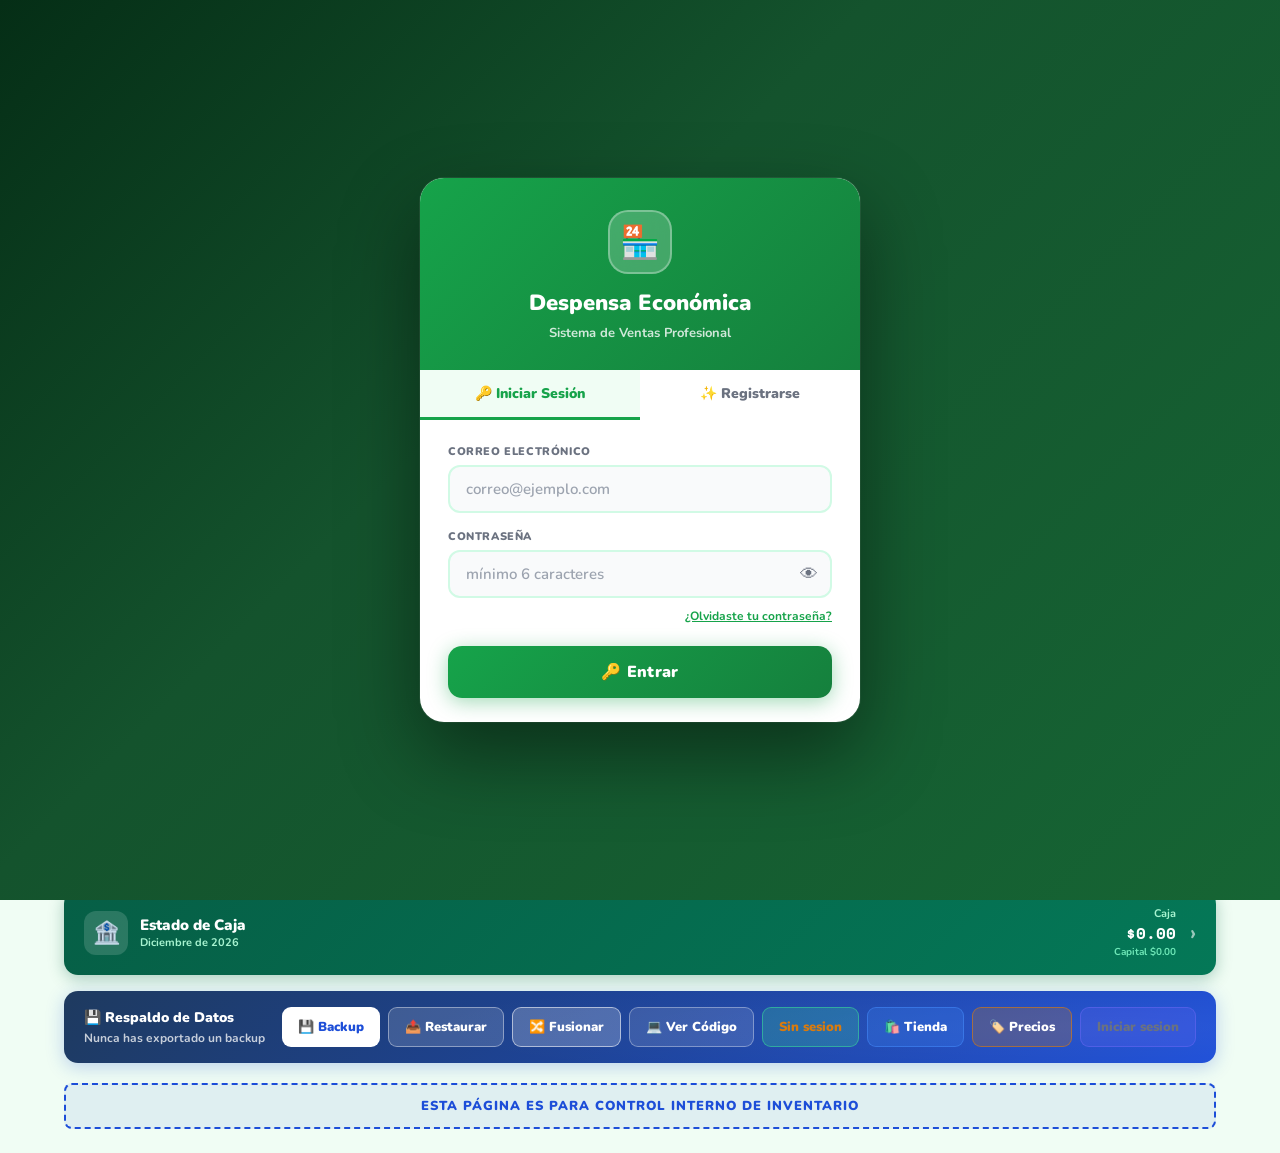
==== commit 2f6d184d: "Add files via upload" ====
--- a/index.html
+++ b/index.html
@@ -1538,18 +1538,62 @@
       </div>
     </div>
   </div>
-  <div class="card" style="margin-bottom:14px;">
-    <div class="card-header">
-      <div class="card-title"><div class="card-icon">🏆</div>Ganancia por Unidad</div>
-      <span id="destResumenLabel" style="font-size:12px;color:var(--text-muted);font-weight:800;"></span>
-    </div>
-    <div class="card-body">
-      <div style="font-size:11.5px;color:var(--text-muted);font-weight:700;margin-bottom:12px;line-height:1.5;">
-        💡 Ganancia por unidad = precio de venta − precio de costo, de cada producto. El de arriba es el que más te
-        conviene priorizar; el de abajo es el que menos margen deja por unidad vendida.
-      </div>
-      <div id="destResumenGrid" class="stats-row"></div>
-      <div id="destGananciaLista" style="margin-top:14px;"></div>
+
+  <!-- VISTA 1: Ganancia por Unidad -->
+  <div id="destVistaGanancia">
+    <div class="card" style="margin-bottom:14px;">
+      <div class="card-header">
+        <div class="card-title"><div class="card-icon">🏆</div>Ganancia por Unidad</div>
+        <span id="destResumenLabel" style="font-size:12px;color:var(--text-muted);font-weight:800;"></span>
+      </div>
+      <div class="card-body">
+        <div style="font-size:11.5px;color:var(--text-muted);font-weight:700;margin-bottom:12px;line-height:1.5;">
+          💡 Ganancia por unidad = precio de venta − precio de costo, de cada producto. El de arriba es el que más te
+          conviene priorizar; el de abajo es el que menos margen deja por unidad vendida.
+        </div>
+        <button class="btn btn-outline full" style="margin-bottom:12px;" onclick="mostrarDestSubVendidos()">📊 Productos Más Vendidos</button>
+        <div id="destResumenGrid" class="stats-row"></div>
+        <div id="destGananciaLista" style="margin-top:14px;"></div>
+      </div>
+    </div>
+  </div>
+
+  <!-- VISTA 2: Productos Más Vendidos (con filtro de fechas, en vivo) -->
+  <div id="destVistaVendidos" style="display:none;">
+    <div class="card" style="margin-bottom:14px;">
+      <div class="card-header">
+        <div class="card-title"><div class="card-icon">📊</div>Productos Más Vendidos</div>
+      </div>
+      <div class="card-body">
+        <button class="btn btn-ghost" style="margin-bottom:12px;" onclick="volverDestGanancia()">← Volver a Ganancia por Unidad</button>
+
+        <div style="font-size:11.5px;color:var(--text-muted);font-weight:700;margin-bottom:12px;line-height:1.5;">
+          💡 Ordenado de mayor a menor unidades vendidas. Se calcula en vivo desde tus ventas reales según el
+          filtro de fechas que elijas — se actualiza cada vez que entras a esta pantalla.
+        </div>
+
+        <div style="display:flex;gap:8px;flex-wrap:wrap;margin-bottom:12px;">
+          <button class="btn btn-outline" onclick="filtrarDestVendidos('hoy')" id="destVBtn_hoy">📅 Hoy</button>
+          <button class="btn btn-outline" onclick="filtrarDestVendidos('semana')" id="destVBtn_semana">📅 Esta Semana</button>
+          <button class="btn btn-outline" onclick="filtrarDestVendidos('mes')" id="destVBtn_mes">🗓 Este Mes</button>
+          <button class="btn btn-outline" onclick="filtrarDestVendidos('todo')" id="destVBtn_todo">♾️ Todo</button>
+        </div>
+
+        <div style="display:grid;grid-template-columns:1fr 1fr;gap:10px;margin-bottom:12px;">
+          <div class="field" style="margin-bottom:0;">
+            <label for="destVFechaDesde">Desde</label>
+            <input type="date" id="destVFechaDesde" style="font-size:13px;padding:8px 10px;border-color:var(--green);" onchange="filtrarDestVendidos('custom')">
+          </div>
+          <div class="field" style="margin-bottom:0;">
+            <label for="destVFechaHasta">Hasta</label>
+            <input type="date" id="destVFechaHasta" style="font-size:13px;padding:8px 10px;border-color:var(--green);" onchange="filtrarDestVendidos('custom')">
+          </div>
+        </div>
+
+        <span id="destVRangoLabel" style="font-size:12px;color:var(--text-muted);font-weight:800;display:block;margin-bottom:8px;"></span>
+        <div id="destResumenGridVendidos" class="stats-row"></div>
+        <div id="destVendidosLista" style="margin-top:14px;"></div>
+      </div>
     </div>
   </div>
 </div>
@@ -1904,8 +1948,14 @@
           <button onclick="rp_descargarPDFS1()" style="background:linear-gradient(135deg,#991b1b,#7f1d1d);color:#fff;border:none;border-radius:9px;padding:7px 14px;font-size:12px;font-weight:900;cursor:pointer;display:flex;align-items:center;gap:5px;box-shadow:0 2px 8px rgba(220,38,38,0.3);">🖼️ Descargar Imágenes</button>
         </div>
 
+        <!-- Filtro de categoría en vivo (propio del modal) -->
+        <div class="field" style="margin-bottom:12px;">
+          <label for="rp_catFiltro" style="font-size:11px;color:#065f46;font-weight:900;">📦 Filtrar por categoría</label>
+          <select id="rp_catFiltro" onchange="rp_cambiarCategoria()" style="font-size:13px;padding:8px 10px;border-color:#16a34a;background:#fff;width:100%;"></select>
+        </div>
+
         <!-- Totales sección 1 -->
-        <div style="display:grid;grid-template-columns:1fr 1fr;gap:10px;margin-bottom:12px;" id="rp_s1_totales">
+        <div style="display:grid;grid-template-columns:1fr 1fr;gap:10px;margin-bottom:10px;" id="rp_s1_totales">
           <div style="background:#fff;border:1.5px solid #86efac;border-radius:10px;padding:10px;text-align:center;">
             <div style="font-size:10px;color:#6b7280;font-weight:700;margin-bottom:3px;">TOTAL COSTO (vendido)</div>
             <div style="font-size:18px;font-weight:900;color:#7c3aed;" id="rp_s1_totalCosto">$0.00</div>
@@ -1914,6 +1964,17 @@
             <div style="font-size:10px;color:#6b7280;font-weight:700;margin-bottom:3px;">TOTAL VENTA (vendido)</div>
             <div style="font-size:18px;font-weight:900;color:#16a34a;" id="rp_s1_totalVenta">$0.00</div>
           </div>
+        </div>
+        <div style="background:#fff;border:1.5px solid #fde68a;border-radius:10px;padding:10px;text-align:center;margin-bottom:10px;">
+          <div style="font-size:10px;color:#6b7280;font-weight:700;margin-bottom:3px;">💰 DISPONIBLE PARA RECOMPRAR (costo recuperado de lo vendido)</div>
+          <div style="font-size:18px;font-weight:900;color:#b45309;" id="rp_s1_dineroDisponible">$0.00</div>
+        </div>
+        <div style="background:#fff;border:1.5px solid #86efac;border-radius:10px;padding:10px;text-align:center;margin-bottom:12px;">
+          <div style="font-size:10px;color:#6b7280;font-weight:700;margin-bottom:3px;">💚 GANANCIA DE LO VENDIDO (venta − costo)</div>
+          <div style="font-size:18px;font-weight:900;color:#15803d;" id="rp_s1_ganancia">$0.00</div>
+        </div>
+        <div style="background:#ecfdf5;border:1.5px dashed #16a34a;border-radius:10px;padding:11px 14px;margin-bottom:14px;font-size:12px;font-weight:800;color:#065f46;text-align:center;" id="rp_s1_formula">
+          Costo recuperado $0.00 + Ganancia $0.00 = Total Venta $0.00
         </div>
 
         <div style="overflow-x:auto;">
@@ -1924,7 +1985,8 @@
                 <th style="padding:8px 10px;text-align:center;font-weight:900;">Stock<br>actual</th>
                 <th style="padding:8px 10px;text-align:center;font-weight:900;">Cant.<br>vendida</th>
                 <th style="padding:8px 10px;text-align:right;font-weight:900;">Total costo<br>(vendido)</th>
-                <th style="padding:8px 10px;text-align:right;border-radius:0 8px 0 0;font-weight:900;">Total venta<br>(vendido)</th>
+                <th style="padding:8px 10px;text-align:right;font-weight:900;">Total venta<br>(vendido)</th>
+                <th style="padding:8px 10px;text-align:right;border-radius:0 8px 0 0;font-weight:900;">Ganancia</th>
               </tr>
             </thead>
             <tbody id="rp_s1_tbody"></tbody>
@@ -1945,6 +2007,11 @@
             <button onclick="rp_limpiarPedido()" class="btn btn-ghost" style="font-size:12px;padding:6px 12px;border-color:#93c5fd;">🗑️ Limpiar</button>
             <button onclick="rp_descargarImagenesPedido()" class="btn" style="font-size:12px;padding:6px 12px;background:linear-gradient(135deg,#7c3aed,#6d28d9);color:#fff;border:none;border-radius:9px;font-weight:900;">🖼️ Descargar Imágenes</button>
           </div>
+        </div>
+        <button onclick="rp_reponerVentas()" class="btn" style="width:100%;font-size:13px;padding:10px 12px;background:linear-gradient(135deg,#0891b2,#0e7490);color:#fff;border:none;border-radius:9px;font-weight:900;margin-bottom:12px;">🔄 Reponer Ventas</button>
+        <div style="font-size:10.5px;color:#1e40af;font-weight:700;margin:-6px 0 12px;">
+          📋 Muestra los mismos productos de la Sección 1 (vendidos en el período y categoría elegidos) — aquí solo ingresas cuánto vas a comprar de cada uno.
+          Usa "🔄 Reponer Ventas" para llenar automáticamente las cantidades exactas que se vendieron.
         </div>
 
         <!-- Totales sección 2 -->
@@ -2235,7 +2302,7 @@
         🔒 <b style="color:var(--green);">¿Qué NO se toca?</b><br>• Inventario de productos<br>• Stock de cada producto
       </div>
       <div style="background:var(--green-light);border:1px solid var(--border-mid);border-radius:var(--r-sm);padding:11px 14px;font-size:13px;color:var(--green-dark);font-weight:700;margin-bottom:16px;display:flex;align-items:center;gap:8px;">
-        Se descargará automáticamente un backup JSON del mes antes de borrar.
+        Se descargará automáticamente el Estado de Resultados en PDF y una imagen (PNG) con el mismo resumen antes de borrar.
       </div>
       <div style="display:flex;gap:8px;">
         <button class="btn" style="flex:2;padding:16px;background:var(--red);color:#fff;font-size:15px;font-family:'Nunito',sans-serif;font-weight:900;border-radius:var(--r-sm);" onclick="ejecutarReiniciarMes()">
--- a/ui_pro.css
+++ b/ui_pro.css
@@ -89,10 +89,10 @@
   height: 2.5px; z-index: 99999;
   background: linear-gradient(90deg, var(--green-600), #4ade80, var(--green-600));
   background-size: 200% 100%;
-  animation: npShine 1.2s linear infinite;
+  animation: none;
   box-shadow: 0 0 12px rgba(34,197,94,.7);
   border-radius: 0 2px 2px 0;
-  transition: width .3s var(--ease);
+  transition: width .01s var(--ease);
   display: none;
 }
 @keyframes npShine { 0% { background-position: 200% 0; } 100% { background-position: -200% 0; } }
@@ -102,7 +102,7 @@
   position: fixed; inset: 0; z-index: 9999;
   background: linear-gradient(135deg, #052e16 0%, #14532d 50%, #166534 100%);
   display: flex; flex-direction: column; align-items: center; justify-content: center;
-  gap: 24px; transition: opacity .5s var(--ease);
+  gap: 24px; transition: opacity .01s var(--ease);
 }
 #appLoadingOverlay.hidden { opacity: 0; pointer-events: none; }
 .loading-logo {
@@ -152,7 +152,7 @@
   background: rgba(255,255,255,.08);
   font-family: 'Nunito', sans-serif; font-weight: 800;
   font-size: 13px; color: rgba(255,255,255,.75);
-  cursor: pointer; transition: all .18s var(--ease);
+  cursor: pointer; transition: all .01s var(--ease);
   display: flex; align-items: center; gap: 5px;
   white-space: nowrap; position: relative;
 }
@@ -169,7 +169,7 @@
   border-radius: 100px; padding: 5px 11px; font-size: 12px;
   font-weight: 800; color: rgba(255,255,255,.85);
   font-family: 'Nunito', sans-serif; cursor: default;
-  transition: all .15s var(--ease); white-space: nowrap;
+  transition: all .01s var(--ease); white-space: nowrap;
 }
 .stat-chip b { color: #fff; }
 button.stat-chip { cursor: pointer; }
@@ -189,7 +189,7 @@
   background: rgba(245,158,11,.25); border: 1px solid rgba(245,158,11,.5);
   border-radius: 100px; padding: 4px 9px;
   font-size: 11px; font-weight: 900; color: #fef3c7;
-  animation: offPulse 2s infinite;
+  animation: none;
 }
 .offline-badge.visible { display: inline-flex; }
 @keyframes offPulse { 0%,100% { opacity:1; } 50% { opacity:.65; } }
@@ -210,10 +210,10 @@
   display: none; flex-direction: column; justify-content: center; align-items: center;
   gap: 5px; width: 40px; height: 40px;
   background: rgba(255,255,255,.1); border: 1.5px solid rgba(255,255,255,.25);
-  border-radius: 10px; cursor: pointer; padding: 0; transition: background .15s;
+  border-radius: 10px; cursor: pointer; padding: 0; transition: background .01s;
 }
 .hamburger-btn:hover { background: rgba(255,255,255,.2); }
-.hamburger-btn span { display: block; width: 17px; height: 2px; background: #fff; border-radius: 2px; transition: all .25s; }
+.hamburger-btn span { display: block; width: 17px; height: 2px; background: #fff; border-radius: 2px; transition: all .01s; }
 .hamburger-btn.open span:nth-child(1) { transform: translateY(7px) rotate(45deg); }
 .hamburger-btn.open span:nth-child(2) { opacity: 0; transform: scaleX(0); }
 .hamburger-btn.open span:nth-child(3) { transform: translateY(-7px) rotate(-45deg); }
@@ -223,21 +223,21 @@
   width: 38px; height: 38px;
   background: rgba(255,255,255,.1); border: 1.5px solid rgba(255,255,255,.25);
   border-radius: 10px; cursor: pointer; font-size: 17px; color: #fff;
-  transition: background .15s; margin-right: 6px;
+  transition: background .01s; margin-right: 6px;
 }
 .reload-btn:hover { background: rgba(255,255,255,.2); }
-.reload-btn.spin { animation: spinOnce .5s ease; }
+.reload-btn.spin { animation: spinOnce .01s ease; }
 @keyframes spinOnce { from { transform: rotate(0deg); } to { transform: rotate(360deg); } }
 
 .nav-drawer { display: none; position: fixed; top: 60px; left: 0; right: 0; bottom: 0; z-index: 250; pointer-events: none; }
 .nav-drawer.open { display: block; }
-.nav-drawer-overlay { position: absolute; inset: 0; background: rgba(5,46,22,.55); backdrop-filter: blur(6px); pointer-events: all; animation: fadeOv .2s; }
+.nav-drawer-overlay { position: absolute; inset: 0; background: rgba(5,46,22,.55); backdrop-filter: blur(6px); pointer-events: all; animation: fadeOv .01s; }
 @keyframes fadeOv { from { opacity: 0; } to { opacity: 1; } }
 .nav-drawer-panel {
   position: absolute; top: 0; right: 0; width: 290px; max-width: 88vw;
   background: #fff; height: 100%; pointer-events: all;
   box-shadow: -8px 0 40px rgba(5,46,22,.2);
-  animation: slideInD .25s cubic-bezier(.22,1,.36,1);
+  animation: slideInD .01s cubic-bezier(.22,1,.36,1);
   display: flex; flex-direction: column; overflow-y: auto;
   border-radius: 20px 0 0 20px;
 }
@@ -255,14 +255,14 @@
   border-radius: 12px; cursor: pointer; border: none; background: transparent;
   width: 100%; text-align: left; font-family: 'Nunito', sans-serif;
   font-weight: 800; font-size: 14px; color: var(--slate-700);
-  transition: all .15s var(--ease); margin-bottom: 3px;
+  transition: all .01s var(--ease); margin-bottom: 3px;
 }
 .drawer-nav-item:hover { background: var(--green-50); color: var(--green-700); }
 .drawer-nav-item.active { background: var(--green-600); color: #fff; box-shadow: var(--shadow-green); }
 .drawer-nav-item .dni-icon {
   width: 38px; height: 38px; border-radius: 10px;
   background: var(--green-50); display: flex; align-items: center; justify-content: center;
-  font-size: 19px; flex-shrink: 0; transition: transform .2s var(--ease-spring);
+  font-size: 19px; flex-shrink: 0; transition: transform .01s var(--ease-spring);
 }
 .drawer-nav-item.active .dni-icon { background: rgba(255,255,255,.2); }
 .drawer-nav-item:hover .dni-icon { transform: scale(1.1); }
@@ -280,7 +280,7 @@
 
 /* ── PAGES ─────────────────────────────────────────────────────────── */
 .page { display: none; max-width: 1200px; margin: 0 auto; padding: 28px 24px; }
-.page.active { display: block; animation: pgIn .22s var(--ease-out) both; }
+.page.active { display: block; }
 @keyframes pgIn { from { opacity: 0; transform: translateY(10px); } to { opacity: 1; transform: translateY(0); } }
 @media (max-width: 600px) { .page { padding: 14px 12px; } }
 
@@ -330,7 +330,7 @@
   white-space: nowrap; padding: 5px 10px;
   border-radius: 7px; pointer-events: none;
   box-shadow: var(--shadow-md); z-index: 1000;
-  animation: tipIn .15s var(--ease-out);
+  animation: tipIn .01s var(--ease-out);
 }
 [data-tip]:hover::before {
   content: '';
@@ -348,7 +348,7 @@
   border: 1px solid rgba(187,247,208,.8);
   border-radius: var(--r); box-shadow: var(--shadow-sm);
   overflow: hidden;
-  transition: box-shadow .2s var(--ease), transform .2s var(--ease);
+  transition: box-shadow .01s var(--ease), transform .01s var(--ease);
 }
 .card-header {
   padding: 15px 20px; border-bottom: 1px solid var(--green-100);
@@ -393,13 +393,13 @@
   border: none; border-radius: 12px; padding: 15px 36px;
   font-size: 17px; font-weight: 900; cursor: pointer;
   font-family: 'Nunito', sans-serif;
-  transition: all .2s var(--ease-spring);
+  transition: all .01s var(--ease-spring);
   box-shadow: 0 4px 20px rgba(0,0,0,.2);
   display: inline-flex; align-items: center; gap: 9px;
   position: relative; letter-spacing: .2px;
 }
 .btn-venta-big:hover { transform: translateY(-3px) scale(1.03); box-shadow: 0 8px 28px rgba(0,0,0,.25); }
-.btn-venta-big:active { transform: scale(.97); transition-duration: .06s; }
+.btn-venta-big:active { transform: scale(.97); transition-duration: .01s; }
 
 /* ── STATS ROW ─────────────────────────────────────────────────────── */
 .stats-row {
@@ -409,13 +409,13 @@
 .stat-box {
   background: #fff; border: 1px solid rgba(187,247,208,.9);
   border-radius: var(--r-sm); padding: 16px 14px; text-align: center;
-  box-shadow: var(--shadow-xs); transition: all .2s var(--ease);
+  box-shadow: var(--shadow-xs); transition: all .01s var(--ease);
   position: relative; overflow: hidden; cursor: default;
 }
 .stat-box::after {
   content: ''; position: absolute; top: 0; left: 0; right: 0; height: 3px;
   background: linear-gradient(90deg, var(--green-500), var(--green-700));
-  opacity: 0; transition: opacity .2s;
+  opacity: 0; transition: opacity .01s;
 }
 .stat-box:hover { transform: translateY(-2px); box-shadow: var(--shadow-green); border-color: var(--green-200); }
 .stat-box:hover::after { opacity: 1; }
@@ -425,11 +425,11 @@
 /* ── BUTTONS ────────────────────────────────────────────────────────── */
 .btn {
   border: none; border-radius: var(--r-sm); font-family: 'Nunito', sans-serif;
-  font-weight: 800; cursor: pointer; transition: all .16s var(--ease);
+  font-weight: 800; cursor: pointer; transition: all .01s var(--ease);
   font-size: 14px; display: inline-flex; align-items: center; justify-content: center;
   gap: 6px; position: relative; overflow: hidden; white-space: nowrap;
 }
-.btn:active { transform: scale(.95); transition-duration: .06s; }
+.btn:active { transform: scale(.95); transition-duration: .01s; }
 .btn-green {
   background: linear-gradient(135deg, var(--green-600), var(--green-700));
   color: #fff; padding: 11px 18px;
@@ -452,7 +452,7 @@
 .ripple {
   position: absolute; border-radius: 50%;
   background: rgba(255,255,255,.25);
-  transform: scale(0); animation: rippleAnim .5s linear;
+  transform: scale(0); animation: rippleAnim .01s linear;
   pointer-events: none;
 }
 @keyframes rippleAnim { to { transform: scale(2.5); opacity: 0; } }
@@ -464,7 +464,7 @@
   color: var(--text); border-radius: var(--r-sm);
   padding: 11px 14px; font-size: 15px;
   font-family: 'Nunito', sans-serif; font-weight: 700;
-  width: 100%; outline: none; transition: all .16s var(--ease);
+  width: 100%; outline: none; transition: all .01s var(--ease);
   appearance: none;
 }
 input:focus, select:focus, textarea:focus {
@@ -492,7 +492,7 @@
 }
 td { padding: 11px 12px; border-bottom: 1px solid rgba(187,247,208,.4); color: var(--text); vertical-align: middle; font-weight: 700; font-size: 13px; }
 tr:last-child td { border-bottom: none; }
-tbody tr { transition: background .1s; }
+tbody tr { transition: background .01s; }
 tbody tr:hover td { background: var(--green-50); }
 .mono { font-family: 'Space Mono', monospace; font-weight: 700; }
 .td-green { color: var(--green-600) !important; font-weight: 700; }
@@ -520,7 +520,7 @@
   border-radius: 22px; width: 100%; max-height: 96vh;
   overflow-y: auto; overflow-x: hidden;
   box-shadow: var(--shadow-xl);
-  animation: modalIn .2s var(--ease-out) both;
+  animation: modalIn .01s var(--ease-out) both;
 }
 @keyframes modalIn { from { opacity:0; transform: translateY(22px) scale(.97); } to { opacity:1; transform: translateY(0) scale(1); } }
 .modal-sm { max-width: 400px; }
@@ -539,7 +539,7 @@
   color: var(--green-700); width: 34px; height: 34px;
   border-radius: 10px; cursor: pointer; font-size: 15px;
   display: flex; align-items: center; justify-content: center;
-  transition: all .15s var(--ease); font-weight: 900;
+  transition: all .01s var(--ease); font-weight: 900;
 }
 .btn-close:hover { background: var(--green-200); transform: scale(1.1) rotate(8deg); }
 
@@ -550,7 +550,7 @@
   color: var(--text); font-size: 18px; font-weight: 700;
   font-family: 'Space Mono', monospace; text-align: center;
   letter-spacing: 1px; border-radius: var(--r-sm); padding: 13px;
-  width: 100%; outline: none; transition: all .18s var(--ease);
+  width: 100%; outline: none; transition: all .01s var(--ease);
 }
 .search-input:focus { background: #fff; box-shadow: 0 0 0 4px rgba(22,163,74,.14); border-color: var(--green-700); }
 
@@ -562,12 +562,12 @@
   background: #fff; border: 2px solid var(--green-100); border-radius: 14px;
   padding: 0 0 8px 0; display: flex; flex-direction: column;
   align-items: stretch; gap: 0; cursor: pointer;
-  transition: all .18s var(--ease); text-align: center;
+  transition: all .01s var(--ease); text-align: center;
   box-shadow: var(--shadow-xs); position: relative; overflow: hidden;
   user-select: none; -webkit-tap-highlight-color: transparent;
 }
 .sug-item:hover { border-color: var(--green-600); background: var(--green-50); transform: translateY(-2px) scale(1.02); box-shadow: var(--shadow-green); }
-.sug-item:active { transform: scale(.94); transition-duration: .06s; background: var(--green-50); }
+.sug-item:active { transform: scale(.94); transition-duration: .01s; background: var(--green-50); }
 .sug-item.sin-stock { opacity: .4; cursor: default; pointer-events: none; }
 
 /* Imagen superior a ancho completo */
@@ -575,7 +575,7 @@
   width: 100%; aspect-ratio: 3/2; border-radius: 12px 12px 0 0;
   object-fit: cover; background: var(--green-50);
   display: block; overflow: hidden;
-  transition: transform .2s var(--ease-spring);
+  transition: transform .01s var(--ease-spring);
 }
 .sug-item.has-img .sug-item-img { aspect-ratio: 3/2; }
 .sug-item:hover .sug-item-img { transform: scale(1.04); }
@@ -624,9 +624,9 @@
 .cart-item {
   background: #fff; border: 1.5px solid var(--green-100); border-radius: 14px;
   padding: 10px 12px; display: grid; grid-template-columns: 48px 1fr auto;
-  align-items: center; gap: 10px; transition: all .15s var(--ease);
+  align-items: center; gap: 10px; transition: all .01s var(--ease);
   box-sizing: border-box; width: 100%;
-  animation: cartIn .18s var(--ease-out) both;
+  animation: cartIn .01s var(--ease-out) both;
 }
 @keyframes cartIn { from { opacity:0; transform: translateX(-8px); } to { opacity:1; transform: translateX(0); } }
 .cart-item:hover { border-color: var(--green-600); box-shadow: var(--shadow-xs); }
@@ -642,7 +642,7 @@
   border: 2px solid var(--green-200); background: var(--green-50);
   color: var(--green-700); cursor: pointer; font-size: 18px;
   display: flex; align-items: center; justify-content: center;
-  transition: all .12s var(--ease-spring); font-weight: 700;
+  transition: all .01s var(--ease-spring); font-weight: 700;
 }
 .qty-btn.minus:hover { background: rgba(220,38,38,.1); border-color: var(--red); color: var(--red); }
 .qty-btn.plus:hover  { background: var(--green-100); border-color: var(--green-600); }
@@ -659,7 +659,7 @@
 .cobro-monto-box { text-align: center; background: linear-gradient(135deg, var(--green-700), var(--green-600)); border-radius: var(--r-sm); padding: 12px; margin-bottom: 6px; }
 .cobro-monto-box .lbl { font-size: 11px; color: rgba(255,255,255,.7); text-transform: uppercase; letter-spacing: .5px; font-weight: 700; }
 .cobro-monto-box .val { font-family: 'Space Mono', monospace; font-size: 34px; font-weight: 700; color: #fff; }
-.efectivo-disp { background: var(--green-50); border: 2px solid var(--green-200); border-radius: var(--r-sm); padding: 10px; font-size: 28px; font-family: 'Space Mono', monospace; font-weight: 700; text-align: center; width: 100%; color: #94a3b8; transition: all .15s; margin: 6px 0; }
+.efectivo-disp { background: var(--green-50); border: 2px solid var(--green-200); border-radius: var(--r-sm); padding: 10px; font-size: 28px; font-family: 'Space Mono', monospace; font-weight: 700; text-align: center; width: 100%; color: #94a3b8; transition: all .01s; margin: 6px 0; }
 .efectivo-disp.active { border-color: var(--green-600); color: var(--green-700); background: #fff; }
 
 /* ── KEYPAD ─────────────────────────────────────────────────────────── */
@@ -668,11 +668,11 @@
   background: #fff; border: 1.5px solid var(--green-200); color: var(--text);
   border-radius: var(--r-sm); padding: 14px; font-size: 22px;
   font-weight: 900; font-family: 'Nunito', sans-serif; cursor: pointer;
-  transition: all .12s var(--ease-spring); user-select: none; text-align: center;
+  transition: all .01s var(--ease-spring); user-select: none; text-align: center;
   box-shadow: var(--shadow-xs);
 }
 .key-n:hover { background: var(--green-50); border-color: var(--green-600); transform: translateY(-2px); box-shadow: var(--shadow-green); }
-.key-n:active { transform: scale(.86); box-shadow: none; transition-duration: .05s; }
+.key-n:active { transform: scale(.86); box-shadow: none; transition-duration: .01s; }
 .key-n.clr { color: var(--red); border-color: rgba(220,38,38,.25); background: rgba(220,38,38,.04); }
 .key-n.clr:hover { background: rgba(220,38,38,.1); }
 
@@ -691,7 +691,7 @@
   overflow: hidden;
   background: #fff;
   box-shadow: 0 24px 60px rgba(0,0,0,.18), 0 8px 24px rgba(22,163,74,.14);
-  animation: slideUpCant .25s cubic-bezier(.34,1.56,.64,1) both;
+  animation: slideUpCant .01s cubic-bezier(.34,1.56,.64,1) both;
   align-self: flex-end;
   margin-bottom: 0;
 }
@@ -768,7 +768,7 @@
   color: var(--green-700);
   line-height: 1;
   letter-spacing: -1px;
-  transition: transform .08s;
+  transition: transform .01s;
 }
 .cant-display.bump { transform: scale(1.1); }
 .cant-subtotal {
@@ -796,13 +796,13 @@
   font-size: 24px; font-weight: 900;
   font-family: 'Nunito', sans-serif;
   cursor: pointer;
-  transition: all .1s cubic-bezier(.34,1.56,.64,1);
+  transition: all .01s cubic-bezier(.34,1.56,.64,1);
   user-select: none;
   box-shadow: 0 2px 6px rgba(0,0,0,.05), 0 1px 2px rgba(22,163,74,.06);
   -webkit-tap-highlight-color: transparent;
 }
 .cant-key:hover  { background: var(--green-50); border-color: var(--green-600); transform: translateY(-2px) scale(1.04); box-shadow: 0 4px 12px rgba(22,163,74,.2); }
-.cant-key:active { transform: scale(.88); box-shadow: none; transition-duration: .05s; background: var(--green-100); }
+.cant-key:active { transform: scale(.88); box-shadow: none; transition-duration: .01s; background: var(--green-100); }
 .cant-key-del {
   background: rgba(220,38,38,.04);
   border-color: rgba(220,38,38,.2);
@@ -822,13 +822,13 @@
 .cant-key-ok:active { transform: scale(.88); background: var(--green-800); }
 
 /* ── CAJA PANEL ─────────────────────────────────────────────────────── */
-.caja-panel { background: #fff; border: 1px solid rgba(187,247,208,.8); border-radius: var(--r); box-shadow: var(--shadow-sm); overflow: hidden; margin-bottom: 20px; transition: box-shadow .2s; }
+.caja-panel { background: #fff; border: 1px solid rgba(187,247,208,.8); border-radius: var(--r); box-shadow: var(--shadow-sm); overflow: hidden; margin-bottom: 20px; transition: box-shadow .01s; }
 .caja-panel:hover { box-shadow: var(--shadow-md); }
 .caja-header { padding: 14px 20px; background: linear-gradient(135deg, var(--green-900), var(--green-800)); display: flex; align-items: center; justify-content: space-between; gap: 10px; flex-wrap: wrap; }
 .caja-header-title { font-size: 14px; font-weight: 900; color: #fff; display: flex; align-items: center; gap: 8px; }
 .caja-header-fecha { font-size: 11px; color: rgba(255,255,255,.55); font-weight: 700; }
 .caja-grid { display: grid; grid-template-columns: repeat(auto-fit, minmax(150px,1fr)); gap: 0; border-bottom: 1px solid var(--green-100); }
-.caja-celda { padding: 17px 18px; border-right: 1px solid var(--green-100); position: relative; transition: background .12s; }
+.caja-celda { padding: 17px 18px; border-right: 1px solid var(--green-100); position: relative; transition: background .01s; }
 .caja-celda:hover { background: var(--green-50); }
 .caja-celda:last-child { border-right: none; }
 .caja-celda-lbl { font-size: 10px; font-weight: 900; text-transform: uppercase; letter-spacing: .6px; color: var(--text-muted); margin-bottom: 5px; display: flex; align-items: center; gap: 5px; }
@@ -840,20 +840,20 @@
 .backup-bar .bb-title { font-size: 14px; font-weight: 900; color: #fff; display: flex; align-items: center; gap: 7px; }
 .backup-bar .bb-sub { font-size: 12px; color: rgba(255,255,255,.65); margin-top: 3px; font-weight: 700; }
 .backup-bar .bb-btns { display: flex; gap: 8px; flex-wrap: wrap; }
-.btn-backup { background: #fff; color: #1d4ed8; border: none; border-radius: var(--r-sm); padding: 9px 15px; font-size: 13px; font-weight: 900; cursor: pointer; font-family: 'Nunito', sans-serif; transition: all .15s; display: flex; align-items: center; gap: 6px; }
+.btn-backup { background: #fff; color: #1d4ed8; border: none; border-radius: var(--r-sm); padding: 9px 15px; font-size: 13px; font-weight: 900; cursor: pointer; font-family: 'Nunito', sans-serif; transition: all .01s; display: flex; align-items: center; gap: 6px; }
 .btn-backup:hover { background: #dbeafe; transform: translateY(-1px); }
-.btn-restore { background: rgba(255,255,255,.12); color: #fff; border: 1.5px solid rgba(255,255,255,.35); border-radius: var(--r-sm); padding: 9px 15px; font-size: 13px; font-weight: 900; cursor: pointer; font-family: 'Nunito', sans-serif; transition: all .15s; display: flex; align-items: center; gap: 6px; }
+.btn-restore { background: rgba(255,255,255,.12); color: #fff; border: 1.5px solid rgba(255,255,255,.35); border-radius: var(--r-sm); padding: 9px 15px; font-size: 13px; font-weight: 900; cursor: pointer; font-family: 'Nunito', sans-serif; transition: all .01s; display: flex; align-items: center; gap: 6px; }
 .btn-restore:hover { background: rgba(255,255,255,.22); transform: translateY(-1px); }
 .backup-alert { background: rgba(217,119,6,.1); border: 1.5px solid rgba(217,119,6,.35); border-radius: var(--r-sm); padding: 10px 14px; font-size: 12px; font-weight: 700; color: var(--amber); margin-top: 8px; display: flex; align-items: center; gap: 7px; }
 
 /* ── INV DROPDOWN ───────────────────────────────────────────────────── */
-.inv-dropdown-btn { width: 100%; display: flex; align-items: center; justify-content: space-between; padding: 14px 20px; background: linear-gradient(135deg, var(--green-600), var(--green-700)); border: none; border-radius: var(--r); cursor: pointer; font-family: 'Nunito', sans-serif; font-weight: 900; font-size: 15px; color: #fff; box-shadow: var(--shadow-green); transition: all .2s var(--ease); }
+.inv-dropdown-btn { width: 100%; display: flex; align-items: center; justify-content: space-between; padding: 14px 20px; background: linear-gradient(135deg, var(--green-600), var(--green-700)); border: none; border-radius: var(--r); cursor: pointer; font-family: 'Nunito', sans-serif; font-weight: 900; font-size: 15px; color: #fff; box-shadow: var(--shadow-green); transition: all .01s var(--ease); }
 .inv-dropdown-btn:hover { transform: translateY(-1px); box-shadow: var(--shadow-green-lg); }
 .inv-dropdown-btn .idb-left { display: flex; align-items: center; gap: 10px; }
 .inv-dropdown-btn .idb-icon { font-size: 20px; }
-.inv-dropdown-btn .idb-arrow { font-size: 14px; transition: transform .25s var(--ease); background: rgba(255,255,255,.18); border-radius: 6px; width: 28px; height: 28px; display: flex; align-items: center; justify-content: center; }
+.inv-dropdown-btn .idb-arrow { font-size: 14px; transition: transform .01s var(--ease); background: rgba(255,255,255,.18); border-radius: 6px; width: 28px; height: 28px; display: flex; align-items: center; justify-content: center; }
 .inv-dropdown-btn.open .idb-arrow { transform: rotate(180deg); }
-.inv-dropdown-content { overflow: hidden; max-height: 0; transition: max-height .35s var(--ease); }
+.inv-dropdown-content { overflow: hidden; max-height: 0; transition: max-height .01s var(--ease); }
 .inv-dropdown-content.open { max-height: 4000px; }
 .inv-dropdown-content .card { margin-top: 12px; }
 .inv-dropdown-group { margin-bottom: 20px; }
@@ -865,7 +865,7 @@
   background: linear-gradient(135deg, var(--green-700), var(--green-600));
   color: #fff; padding: 12px 22px; border-radius: 100px;
   font-weight: 800; font-size: 14px; z-index: 9999;
-  opacity: 0; transition: opacity .22s, transform .22s var(--ease-spring);
+  opacity: 0; transition: opacity .01s, transform .01s var(--ease-spring);
   white-space: nowrap; pointer-events: none;
   box-shadow: 0 8px 24px rgba(22,163,74,.38);
   max-width: 92vw; text-align: center;
@@ -875,7 +875,7 @@
 .toast.info { background: linear-gradient(135deg, #1e40af, var(--blue)); }
 
 /* ── HIST ITEMS ─────────────────────────────────────────────────────── */
-.hist-item { background: #fff; border: 1px solid var(--green-100); border-radius: var(--r-sm); padding: 11px 15px; margin-bottom: 7px; transition: all .15s var(--ease); }
+.hist-item { background: #fff; border: 1px solid var(--green-100); border-radius: var(--r-sm); padding: 11px 15px; margin-bottom: 7px; transition: all .01s var(--ease); }
 .hist-item:hover { border-color: var(--green-200); box-shadow: var(--shadow-xs); transform: translateX(3px); }
 .hist-date { font-size: 11px; color: var(--text-muted); font-weight: 700; text-transform: uppercase; letter-spacing: .4px; }
 .hist-prods { font-size: 13px; color: var(--text-muted); margin: 3px 0; }
@@ -886,33 +886,33 @@
 .hist-filtro-btn.active { background: var(--green-600) !important; color: #fff !important; border-color: var(--green-600) !important; font-weight: 700; }
 
 /* ── BALANCE CARD ───────────────────────────────────────────────────── */
-.balance-card { background: #fff; border: 1px solid var(--green-100); border-radius: var(--r); box-shadow: var(--shadow-sm); overflow: hidden; margin-bottom: 20px; transition: box-shadow .2s; }
+.balance-card { background: #fff; border: 1px solid var(--green-100); border-radius: var(--r); box-shadow: var(--shadow-sm); overflow: hidden; margin-bottom: 20px; transition: box-shadow .01s; }
 .balance-card:hover { box-shadow: var(--shadow-md); }
 .balance-header { padding: 14px 20px; background: linear-gradient(135deg, var(--green-50), #fff); border-bottom: 1px solid var(--green-100); display: flex; align-items: center; justify-content: space-between; }
 .balance-header .bh-title { font-size: 13px; font-weight: 900; text-transform: uppercase; letter-spacing: .6px; color: var(--green-700); display: flex; align-items: center; gap: 8px; }
 .balance-body { display: grid; grid-template-columns: 1fr 1fr 1fr; }
 @media (max-width: 600px) { .balance-body { grid-template-columns: 1fr; } }
-.balance-item { padding: 17px 20px; border-right: 1px solid var(--green-100); transition: background .12s; }
+.balance-item { padding: 17px 20px; border-right: 1px solid var(--green-100); transition: background .01s; }
 .balance-item:hover { background: var(--green-50); }
 .balance-item:last-child { border-right: none; }
 .balance-item.net { background: var(--green-50); }
 .balance-item.net-neg { background: rgba(220,38,38,.03); }
 .b-lbl { font-size: 11px; font-weight: 800; text-transform: uppercase; letter-spacing: .5px; color: var(--text-muted); margin-bottom: 5px; }
-.b-val { font-family: 'Space Mono', monospace; font-size: 22px; font-weight: 700; transition: transform .25s var(--ease-spring); }
+.b-val { font-family: 'Space Mono', monospace; font-size: 22px; font-weight: 700; transition: transform .01s var(--ease-spring); }
 .balance-item:hover .b-val { transform: scale(1.04); }
 .b-val-green { color: var(--green-600); }
 .b-val-red   { color: var(--red); }
 .b-sub { font-size: 11px; color: var(--text-muted); font-weight: 700; margin-top: 3px; }
 
 /* ── PKG BUTTONS ────────────────────────────────────────────────────── */
-.pkg-btn { background: var(--green-50); border: 1.5px solid var(--green-200); border-radius: var(--r-sm); padding: 11px 12px; cursor: pointer; transition: all .18s var(--ease); text-align: center; font-family: 'Nunito', sans-serif; }
+.pkg-btn { background: var(--green-50); border: 1.5px solid var(--green-200); border-radius: var(--r-sm); padding: 11px 12px; cursor: pointer; transition: all .01s var(--ease); text-align: center; font-family: 'Nunito', sans-serif; }
 .pkg-btn:hover { background: var(--green-100); border-color: var(--green-600); transform: translateY(-2px); box-shadow: var(--shadow-green); }
 .pkg-btn:active { transform: scale(.93); }
 .pkg-btn .pb-qty { font-size: 18px; font-weight: 900; color: var(--green-700); line-height: 1.1; }
 .pkg-btn .pb-price { font-family: 'Space Mono', monospace; font-size: 16px; font-weight: 700; color: var(--green-600); }
 .pkg-btn .pb-label { font-size: 10px; color: var(--text-muted); font-weight: 700; margin-top: 2px; }
 .pkg-grid { display: grid; grid-template-columns: repeat(auto-fill,minmax(100px,1fr)); gap: 8px; margin: 10px 0; }
-.btn-pkg { background: rgba(22,163,74,.09); border: 1px solid var(--green-200); color: var(--green-700); padding: 5px 9px; font-size: 11px; border-radius: 6px; cursor: pointer; font-family: 'Nunito', sans-serif; font-weight: 800; transition: all .12s; }
+.btn-pkg { background: rgba(22,163,74,.09); border: 1px solid var(--green-200); color: var(--green-700); padding: 5px 9px; font-size: 11px; border-radius: 6px; cursor: pointer; font-family: 'Nunito', sans-serif; font-weight: 800; transition: all .01s; }
 .btn-pkg:hover { background: var(--green-100); border-color: var(--green-600); }
 
 /* ── MISC ───────────────────────────────────────────────────────────── */
@@ -933,7 +933,7 @@
 
 /* ── SKELETON ───────────────────────────────────────────────────────── */
 @keyframes shimmer { 0% { background-position: -500px 0; } 100% { background-position: 500px 0; } }
-.skeleton { background: linear-gradient(90deg, var(--green-50) 25%, var(--green-100) 50%, var(--green-50) 75%); background-size: 500px 100%; animation: shimmer 1.3s ease-in-out infinite; border-radius: 8px; display: block; }
+.skeleton { background: linear-gradient(90deg, var(--green-50) 25%, var(--green-100) 50%, var(--green-50) 75%); background-size: 500px 100%; animation: none; border-radius: 8px; display: block; }
 .skeleton-text  { height: 13px; margin-bottom: 8px; border-radius: 4px; }
 .skeleton-title { height: 20px; width: 55%; margin-bottom: 12px; }
 .skeleton-box   { height: 76px; border-radius: var(--r-sm); margin-bottom: 10px; }
@@ -942,11 +942,11 @@
 .skeleton-avatar { width: 44px; height: 44px; border-radius: 10px; flex-shrink: 0; }
 
 /* ── ANIMATION HELPERS ──────────────────────────────────────────────── */
-.anim-ready { opacity: 0; transform: translateY(12px); transition: opacity .35s var(--ease), transform .35s var(--ease-out); }
+.anim-ready { opacity: 0; transform: translateY(12px); transition: opacity .01s var(--ease), transform .01s var(--ease-out); }
 .anim-ready.anim-in { opacity: 1; transform: translateY(0); }
-img.img-loaded { animation: imgIn .3s var(--ease); }
+img.img-loaded { animation: imgIn .01s var(--ease); }
 @keyframes imgIn { from { opacity: 0; } to { opacity: 1; } }
-.page-exit { animation: pgOut .14s var(--ease) forwards; }
+.page-exit { animation: pgOut .01s var(--ease) forwards; }
 @keyframes pgOut { to { opacity: 0; transform: translateY(-5px); } }
 @keyframes rippleAnim { to { transform: scale(2.5); opacity: 0; } }
 
@@ -1060,7 +1060,7 @@
   font-family: 'Nunito', sans-serif;
   color: var(--text);
   box-shadow: 0 2px 8px rgba(0,0,0,.05), 0 1px 2px rgba(0,0,0,.04);
-  transition: transform .18s var(--ease-spring), box-shadow .18s var(--ease), border-color .18s;
+  transition: transform .01s var(--ease-spring), box-shadow .01s var(--ease), border-color .01s;
   text-align: left;
 }
 .inv-dropdown-btn.idb-card:hover {
@@ -1113,7 +1113,7 @@
   font-weight: 300;
   color: var(--green-500);
   line-height: 1;
-  transition: transform .25s var(--ease-spring);
+  transition: transform .01s var(--ease-spring);
   flex-shrink: 0;
   margin-left: 8px;
 }
@@ -1167,7 +1167,7 @@
   font-family: 'Nunito', sans-serif;
   text-align: left;
   box-shadow: 0 2px 8px rgba(0,0,0,.05);
-  transition: transform .18s var(--ease-spring), box-shadow .18s var(--ease), border-color .18s;
+  transition: transform .01s var(--ease-spring), box-shadow .01s var(--ease), border-color .01s;
 }
 .inv-hub-card:hover,
 .inv-hub-card:active {
@@ -1229,7 +1229,7 @@
   color: var(--green-600);
   cursor: pointer;
   letter-spacing: -.1px;
-  transition: color .15s, transform .15s;
+  transition: color .01s, transform .01s;
 }
 .inv-back-btn:hover {
   color: var(--green-700);
@@ -1394,7 +1394,7 @@
   align-items: flex-start;
   box-shadow: 0 2px 12px rgba(0,0,0,.06);
   border: 1.5px solid transparent;
-  transition: box-shadow .2s, transform .18s;
+  transition: box-shadow .01s, transform .01s;
 }
 .cap-input-card:hover { transform: translateY(-2px); box-shadow: 0 8px 24px rgba(0,0,0,.10); }
 
@@ -1545,7 +1545,7 @@
   border: 1.5px solid var(--border-mid);
   border-radius: 10px;
   padding: 8px 10px;
-  transition: border-color .15s;
+  transition: border-color .01s;
 }
 .reg-pres-row:focus-within { border-color: var(--green); }
 .reg-pres-inp {
@@ -1559,7 +1559,7 @@
   text-align: center;
   background: #fafafa;
   outline: none;
-  transition: border-color .15s;
+  transition: border-color .01s;
   box-sizing: border-box;
 }
 .reg-pres-inp:focus { border-color: var(--green); background: var(--green-light); }
@@ -1583,7 +1583,7 @@
   cursor: pointer;
   font-weight: 900;
   line-height: 1;
-  transition: background .15s;
+  transition: background .01s;
 }
 .reg-pres-del:hover { background: rgba(220,38,38,0.22); }
 
@@ -1604,7 +1604,7 @@
   flex-direction: column;
   gap: 0;
   box-shadow: 0 1px 5px rgba(0,0,0,0.05);
-  transition: box-shadow .15s, border-color .15s;
+  transition: box-shadow .01s, border-color .01s;
   position: relative;
   overflow: hidden;
   min-width: 0;
@@ -1700,7 +1700,7 @@
   align-items: center;
   justify-content: center;
   gap: 3px;
-  transition: all .15s;
+  transition: all .01s;
 }
 .inv-btn-stock  { background: linear-gradient(135deg,#dcfce7,#bbf7d0); color: #14532d; }
 .inv-btn-edit   { background: linear-gradient(135deg,#dbeafe,#bfdbfe); color: #1e3a5f; }
@@ -1714,7 +1714,7 @@
   border-radius: 13px;
   padding: 12px 13px;
   position: relative;
-  transition: border-color .15s;
+  transition: border-color .01s;
 }
 .reg-pres-card:focus-within { border-color: var(--green); box-shadow: 0 0 0 3px rgba(22,163,74,0.08); }
 .reg-pres-card-header {
@@ -1762,7 +1762,7 @@
   background: #fafafa;
   outline: none;
   box-sizing: border-box;
-  transition: border-color .15s;
+  transition: border-color .01s;
 }
 .reg-pres-field input:focus { border-color: var(--green); background: var(--green-light); }
 .reg-pres-field.uds input { border-color: #cbd5e1; }
--- a/ui_pro.css
+++ b/ui_pro.css
@@ -89,10 +89,10 @@
   height: 2.5px; z-index: 99999;
   background: linear-gradient(90deg, var(--green-600), #4ade80, var(--green-600));
   background-size: 200% 100%;
-  animation: npShine 1.2s linear infinite;
+  animation: none;
   box-shadow: 0 0 12px rgba(34,197,94,.7);
   border-radius: 0 2px 2px 0;
-  transition: width .3s var(--ease);
+  transition: width .01s var(--ease);
   display: none;
 }
 @keyframes npShine { 0% { background-position: 200% 0; } 100% { background-position: -200% 0; } }
@@ -102,7 +102,7 @@
   position: fixed; inset: 0; z-index: 9999;
   background: linear-gradient(135deg, #052e16 0%, #14532d 50%, #166534 100%);
   display: flex; flex-direction: column; align-items: center; justify-content: center;
-  gap: 24px; transition: opacity .5s var(--ease);
+  gap: 24px; transition: opacity .01s var(--ease);
 }
 #appLoadingOverlay.hidden { opacity: 0; pointer-events: none; }
 .loading-logo {
@@ -152,7 +152,7 @@
   background: rgba(255,255,255,.08);
   font-family: 'Nunito', sans-serif; font-weight: 800;
   font-size: 13px; color: rgba(255,255,255,.75);
-  cursor: pointer; transition: all .18s var(--ease);
+  cursor: pointer; transition: all .01s var(--ease);
   display: flex; align-items: center; gap: 5px;
   white-space: nowrap; position: relative;
 }
@@ -169,7 +169,7 @@
   border-radius: 100px; padding: 5px 11px; font-size: 12px;
   font-weight: 800; color: rgba(255,255,255,.85);
   font-family: 'Nunito', sans-serif; cursor: default;
-  transition: all .15s var(--ease); white-space: nowrap;
+  transition: all .01s var(--ease); white-space: nowrap;
 }
 .stat-chip b { color: #fff; }
 button.stat-chip { cursor: pointer; }
@@ -189,7 +189,7 @@
   background: rgba(245,158,11,.25); border: 1px solid rgba(245,158,11,.5);
   border-radius: 100px; padding: 4px 9px;
   font-size: 11px; font-weight: 900; color: #fef3c7;
-  animation: offPulse 2s infinite;
+  animation: none;
 }
 .offline-badge.visible { display: inline-flex; }
 @keyframes offPulse { 0%,100% { opacity:1; } 50% { opacity:.65; } }
@@ -210,10 +210,10 @@
   display: none; flex-direction: column; justify-content: center; align-items: center;
   gap: 5px; width: 40px; height: 40px;
   background: rgba(255,255,255,.1); border: 1.5px solid rgba(255,255,255,.25);
-  border-radius: 10px; cursor: pointer; padding: 0; transition: background .15s;
+  border-radius: 10px; cursor: pointer; padding: 0; transition: background .01s;
 }
 .hamburger-btn:hover { background: rgba(255,255,255,.2); }
-.hamburger-btn span { display: block; width: 17px; height: 2px; background: #fff; border-radius: 2px; transition: all .25s; }
+.hamburger-btn span { display: block; width: 17px; height: 2px; background: #fff; border-radius: 2px; transition: all .01s; }
 .hamburger-btn.open span:nth-child(1) { transform: translateY(7px) rotate(45deg); }
 .hamburger-btn.open span:nth-child(2) { opacity: 0; transform: scaleX(0); }
 .hamburger-btn.open span:nth-child(3) { transform: translateY(-7px) rotate(-45deg); }
@@ -223,21 +223,21 @@
   width: 38px; height: 38px;
   background: rgba(255,255,255,.1); border: 1.5px solid rgba(255,255,255,.25);
   border-radius: 10px; cursor: pointer; font-size: 17px; color: #fff;
-  transition: background .15s; margin-right: 6px;
+  transition: background .01s; margin-right: 6px;
 }
 .reload-btn:hover { background: rgba(255,255,255,.2); }
-.reload-btn.spin { animation: spinOnce .5s ease; }
+.reload-btn.spin { animation: spinOnce .01s ease; }
 @keyframes spinOnce { from { transform: rotate(0deg); } to { transform: rotate(360deg); } }
 
 .nav-drawer { display: none; position: fixed; top: 60px; left: 0; right: 0; bottom: 0; z-index: 250; pointer-events: none; }
 .nav-drawer.open { display: block; }
-.nav-drawer-overlay { position: absolute; inset: 0; background: rgba(5,46,22,.55); backdrop-filter: blur(6px); pointer-events: all; animation: fadeOv .2s; }
+.nav-drawer-overlay { position: absolute; inset: 0; background: rgba(5,46,22,.55); backdrop-filter: blur(6px); pointer-events: all; animation: fadeOv .01s; }
 @keyframes fadeOv { from { opacity: 0; } to { opacity: 1; } }
 .nav-drawer-panel {
   position: absolute; top: 0; right: 0; width: 290px; max-width: 88vw;
   background: #fff; height: 100%; pointer-events: all;
   box-shadow: -8px 0 40px rgba(5,46,22,.2);
-  animation: slideInD .25s cubic-bezier(.22,1,.36,1);
+  animation: slideInD .01s cubic-bezier(.22,1,.36,1);
   display: flex; flex-direction: column; overflow-y: auto;
   border-radius: 20px 0 0 20px;
 }
@@ -255,14 +255,14 @@
   border-radius: 12px; cursor: pointer; border: none; background: transparent;
   width: 100%; text-align: left; font-family: 'Nunito', sans-serif;
   font-weight: 800; font-size: 14px; color: var(--slate-700);
-  transition: all .15s var(--ease); margin-bottom: 3px;
+  transition: all .01s var(--ease); margin-bottom: 3px;
 }
 .drawer-nav-item:hover { background: var(--green-50); color: var(--green-700); }
 .drawer-nav-item.active { background: var(--green-600); color: #fff; box-shadow: var(--shadow-green); }
 .drawer-nav-item .dni-icon {
   width: 38px; height: 38px; border-radius: 10px;
   background: var(--green-50); display: flex; align-items: center; justify-content: center;
-  font-size: 19px; flex-shrink: 0; transition: transform .2s var(--ease-spring);
+  font-size: 19px; flex-shrink: 0; transition: transform .01s var(--ease-spring);
 }
 .drawer-nav-item.active .dni-icon { background: rgba(255,255,255,.2); }
 .drawer-nav-item:hover .dni-icon { transform: scale(1.1); }
@@ -280,7 +280,7 @@
 
 /* ── PAGES ─────────────────────────────────────────────────────────── */
 .page { display: none; max-width: 1200px; margin: 0 auto; padding: 28px 24px; }
-.page.active { display: block; animation: pgIn .22s var(--ease-out) both; }
+.page.active { display: block; }
 @keyframes pgIn { from { opacity: 0; transform: translateY(10px); } to { opacity: 1; transform: translateY(0); } }
 @media (max-width: 600px) { .page { padding: 14px 12px; } }
 
@@ -330,7 +330,7 @@
   white-space: nowrap; padding: 5px 10px;
   border-radius: 7px; pointer-events: none;
   box-shadow: var(--shadow-md); z-index: 1000;
-  animation: tipIn .15s var(--ease-out);
+  animation: tipIn .01s var(--ease-out);
 }
 [data-tip]:hover::before {
   content: '';
@@ -348,7 +348,7 @@
   border: 1px solid rgba(187,247,208,.8);
   border-radius: var(--r); box-shadow: var(--shadow-sm);
   overflow: hidden;
-  transition: box-shadow .2s var(--ease), transform .2s var(--ease);
+  transition: box-shadow .01s var(--ease), transform .01s var(--ease);
 }
 .card-header {
   padding: 15px 20px; border-bottom: 1px solid var(--green-100);
@@ -393,13 +393,13 @@
   border: none; border-radius: 12px; padding: 15px 36px;
   font-size: 17px; font-weight: 900; cursor: pointer;
   font-family: 'Nunito', sans-serif;
-  transition: all .2s var(--ease-spring);
+  transition: all .01s var(--ease-spring);
   box-shadow: 0 4px 20px rgba(0,0,0,.2);
   display: inline-flex; align-items: center; gap: 9px;
   position: relative; letter-spacing: .2px;
 }
 .btn-venta-big:hover { transform: translateY(-3px) scale(1.03); box-shadow: 0 8px 28px rgba(0,0,0,.25); }
-.btn-venta-big:active { transform: scale(.97); transition-duration: .06s; }
+.btn-venta-big:active { transform: scale(.97); transition-duration: .01s; }
 
 /* ── STATS ROW ─────────────────────────────────────────────────────── */
 .stats-row {
@@ -409,13 +409,13 @@
 .stat-box {
   background: #fff; border: 1px solid rgba(187,247,208,.9);
   border-radius: var(--r-sm); padding: 16px 14px; text-align: center;
-  box-shadow: var(--shadow-xs); transition: all .2s var(--ease);
+  box-shadow: var(--shadow-xs); transition: all .01s var(--ease);
   position: relative; overflow: hidden; cursor: default;
 }
 .stat-box::after {
   content: ''; position: absolute; top: 0; left: 0; right: 0; height: 3px;
   background: linear-gradient(90deg, var(--green-500), var(--green-700));
-  opacity: 0; transition: opacity .2s;
+  opacity: 0; transition: opacity .01s;
 }
 .stat-box:hover { transform: translateY(-2px); box-shadow: var(--shadow-green); border-color: var(--green-200); }
 .stat-box:hover::after { opacity: 1; }
@@ -425,11 +425,11 @@
 /* ── BUTTONS ────────────────────────────────────────────────────────── */
 .btn {
   border: none; border-radius: var(--r-sm); font-family: 'Nunito', sans-serif;
-  font-weight: 800; cursor: pointer; transition: all .16s var(--ease);
+  font-weight: 800; cursor: pointer; transition: all .01s var(--ease);
   font-size: 14px; display: inline-flex; align-items: center; justify-content: center;
   gap: 6px; position: relative; overflow: hidden; white-space: nowrap;
 }
-.btn:active { transform: scale(.95); transition-duration: .06s; }
+.btn:active { transform: scale(.95); transition-duration: .01s; }
 .btn-green {
   background: linear-gradient(135deg, var(--green-600), var(--green-700));
   color: #fff; padding: 11px 18px;
@@ -452,7 +452,7 @@
 .ripple {
   position: absolute; border-radius: 50%;
   background: rgba(255,255,255,.25);
-  transform: scale(0); animation: rippleAnim .5s linear;
+  transform: scale(0); animation: rippleAnim .01s linear;
   pointer-events: none;
 }
 @keyframes rippleAnim { to { transform: scale(2.5); opacity: 0; } }
@@ -464,7 +464,7 @@
   color: var(--text); border-radius: var(--r-sm);
   padding: 11px 14px; font-size: 15px;
   font-family: 'Nunito', sans-serif; font-weight: 700;
-  width: 100%; outline: none; transition: all .16s var(--ease);
+  width: 100%; outline: none; transition: all .01s var(--ease);
   appearance: none;
 }
 input:focus, select:focus, textarea:focus {
@@ -492,7 +492,7 @@
 }
 td { padding: 11px 12px; border-bottom: 1px solid rgba(187,247,208,.4); color: var(--text); vertical-align: middle; font-weight: 700; font-size: 13px; }
 tr:last-child td { border-bottom: none; }
-tbody tr { transition: background .1s; }
+tbody tr { transition: background .01s; }
 tbody tr:hover td { background: var(--green-50); }
 .mono { font-family: 'Space Mono', monospace; font-weight: 700; }
 .td-green { color: var(--green-600) !important; font-weight: 700; }
@@ -520,7 +520,7 @@
   border-radius: 22px; width: 100%; max-height: 96vh;
   overflow-y: auto; overflow-x: hidden;
   box-shadow: var(--shadow-xl);
-  animation: modalIn .2s var(--ease-out) both;
+  animation: modalIn .01s var(--ease-out) both;
 }
 @keyframes modalIn { from { opacity:0; transform: translateY(22px) scale(.97); } to { opacity:1; transform: translateY(0) scale(1); } }
 .modal-sm { max-width: 400px; }
@@ -539,7 +539,7 @@
   color: var(--green-700); width: 34px; height: 34px;
   border-radius: 10px; cursor: pointer; font-size: 15px;
   display: flex; align-items: center; justify-content: center;
-  transition: all .15s var(--ease); font-weight: 900;
+  transition: all .01s var(--ease); font-weight: 900;
 }
 .btn-close:hover { background: var(--green-200); transform: scale(1.1) rotate(8deg); }
 
@@ -550,7 +550,7 @@
   color: var(--text); font-size: 18px; font-weight: 700;
   font-family: 'Space Mono', monospace; text-align: center;
   letter-spacing: 1px; border-radius: var(--r-sm); padding: 13px;
-  width: 100%; outline: none; transition: all .18s var(--ease);
+  width: 100%; outline: none; transition: all .01s var(--ease);
 }
 .search-input:focus { background: #fff; box-shadow: 0 0 0 4px rgba(22,163,74,.14); border-color: var(--green-700); }
 
@@ -562,12 +562,12 @@
   background: #fff; border: 2px solid var(--green-100); border-radius: 14px;
   padding: 0 0 8px 0; display: flex; flex-direction: column;
   align-items: stretch; gap: 0; cursor: pointer;
-  transition: all .18s var(--ease); text-align: center;
+  transition: all .01s var(--ease); text-align: center;
   box-shadow: var(--shadow-xs); position: relative; overflow: hidden;
   user-select: none; -webkit-tap-highlight-color: transparent;
 }
 .sug-item:hover { border-color: var(--green-600); background: var(--green-50); transform: translateY(-2px) scale(1.02); box-shadow: var(--shadow-green); }
-.sug-item:active { transform: scale(.94); transition-duration: .06s; background: var(--green-50); }
+.sug-item:active { transform: scale(.94); transition-duration: .01s; background: var(--green-50); }
 .sug-item.sin-stock { opacity: .4; cursor: default; pointer-events: none; }
 
 /* Imagen superior a ancho completo */
@@ -575,7 +575,7 @@
   width: 100%; aspect-ratio: 3/2; border-radius: 12px 12px 0 0;
   object-fit: cover; background: var(--green-50);
   display: block; overflow: hidden;
-  transition: transform .2s var(--ease-spring);
+  transition: transform .01s var(--ease-spring);
 }
 .sug-item.has-img .sug-item-img { aspect-ratio: 3/2; }
 .sug-item:hover .sug-item-img { transform: scale(1.04); }
@@ -624,9 +624,9 @@
 .cart-item {
   background: #fff; border: 1.5px solid var(--green-100); border-radius: 14px;
   padding: 10px 12px; display: grid; grid-template-columns: 48px 1fr auto;
-  align-items: center; gap: 10px; transition: all .15s var(--ease);
+  align-items: center; gap: 10px; transition: all .01s var(--ease);
   box-sizing: border-box; width: 100%;
-  animation: cartIn .18s var(--ease-out) both;
+  animation: cartIn .01s var(--ease-out) both;
 }
 @keyframes cartIn { from { opacity:0; transform: translateX(-8px); } to { opacity:1; transform: translateX(0); } }
 .cart-item:hover { border-color: var(--green-600); box-shadow: var(--shadow-xs); }
@@ -642,7 +642,7 @@
   border: 2px solid var(--green-200); background: var(--green-50);
   color: var(--green-700); cursor: pointer; font-size: 18px;
   display: flex; align-items: center; justify-content: center;
-  transition: all .12s var(--ease-spring); font-weight: 700;
+  transition: all .01s var(--ease-spring); font-weight: 700;
 }
 .qty-btn.minus:hover { background: rgba(220,38,38,.1); border-color: var(--red); color: var(--red); }
 .qty-btn.plus:hover  { background: var(--green-100); border-color: var(--green-600); }
@@ -659,7 +659,7 @@
 .cobro-monto-box { text-align: center; background: linear-gradient(135deg, var(--green-700), var(--green-600)); border-radius: var(--r-sm); padding: 12px; margin-bottom: 6px; }
 .cobro-monto-box .lbl { font-size: 11px; color: rgba(255,255,255,.7); text-transform: uppercase; letter-spacing: .5px; font-weight: 700; }
 .cobro-monto-box .val { font-family: 'Space Mono', monospace; font-size: 34px; font-weight: 700; color: #fff; }
-.efectivo-disp { background: var(--green-50); border: 2px solid var(--green-200); border-radius: var(--r-sm); padding: 10px; font-size: 28px; font-family: 'Space Mono', monospace; font-weight: 700; text-align: center; width: 100%; color: #94a3b8; transition: all .15s; margin: 6px 0; }
+.efectivo-disp { background: var(--green-50); border: 2px solid var(--green-200); border-radius: var(--r-sm); padding: 10px; font-size: 28px; font-family: 'Space Mono', monospace; font-weight: 700; text-align: center; width: 100%; color: #94a3b8; transition: all .01s; margin: 6px 0; }
 .efectivo-disp.active { border-color: var(--green-600); color: var(--green-700); background: #fff; }
 
 /* ── KEYPAD ─────────────────────────────────────────────────────────── */
@@ -668,11 +668,11 @@
   background: #fff; border: 1.5px solid var(--green-200); color: var(--text);
   border-radius: var(--r-sm); padding: 14px; font-size: 22px;
   font-weight: 900; font-family: 'Nunito', sans-serif; cursor: pointer;
-  transition: all .12s var(--ease-spring); user-select: none; text-align: center;
+  transition: all .01s var(--ease-spring); user-select: none; text-align: center;
   box-shadow: var(--shadow-xs);
 }
 .key-n:hover { background: var(--green-50); border-color: var(--green-600); transform: translateY(-2px); box-shadow: var(--shadow-green); }
-.key-n:active { transform: scale(.86); box-shadow: none; transition-duration: .05s; }
+.key-n:active { transform: scale(.86); box-shadow: none; transition-duration: .01s; }
 .key-n.clr { color: var(--red); border-color: rgba(220,38,38,.25); background: rgba(220,38,38,.04); }
 .key-n.clr:hover { background: rgba(220,38,38,.1); }
 
@@ -691,7 +691,7 @@
   overflow: hidden;
   background: #fff;
   box-shadow: 0 24px 60px rgba(0,0,0,.18), 0 8px 24px rgba(22,163,74,.14);
-  animation: slideUpCant .25s cubic-bezier(.34,1.56,.64,1) both;
+  animation: slideUpCant .01s cubic-bezier(.34,1.56,.64,1) both;
   align-self: flex-end;
   margin-bottom: 0;
 }
@@ -768,7 +768,7 @@
   color: var(--green-700);
   line-height: 1;
   letter-spacing: -1px;
-  transition: transform .08s;
+  transition: transform .01s;
 }
 .cant-display.bump { transform: scale(1.1); }
 .cant-subtotal {
@@ -796,13 +796,13 @@
   font-size: 24px; font-weight: 900;
   font-family: 'Nunito', sans-serif;
   cursor: pointer;
-  transition: all .1s cubic-bezier(.34,1.56,.64,1);
+  transition: all .01s cubic-bezier(.34,1.56,.64,1);
   user-select: none;
   box-shadow: 0 2px 6px rgba(0,0,0,.05), 0 1px 2px rgba(22,163,74,.06);
   -webkit-tap-highlight-color: transparent;
 }
 .cant-key:hover  { background: var(--green-50); border-color: var(--green-600); transform: translateY(-2px) scale(1.04); box-shadow: 0 4px 12px rgba(22,163,74,.2); }
-.cant-key:active { transform: scale(.88); box-shadow: none; transition-duration: .05s; background: var(--green-100); }
+.cant-key:active { transform: scale(.88); box-shadow: none; transition-duration: .01s; background: var(--green-100); }
 .cant-key-del {
   background: rgba(220,38,38,.04);
   border-color: rgba(220,38,38,.2);
@@ -822,13 +822,13 @@
 .cant-key-ok:active { transform: scale(.88); background: var(--green-800); }
 
 /* ── CAJA PANEL ─────────────────────────────────────────────────────── */
-.caja-panel { background: #fff; border: 1px solid rgba(187,247,208,.8); border-radius: var(--r); box-shadow: var(--shadow-sm); overflow: hidden; margin-bottom: 20px; transition: box-shadow .2s; }
+.caja-panel { background: #fff; border: 1px solid rgba(187,247,208,.8); border-radius: var(--r); box-shadow: var(--shadow-sm); overflow: hidden; margin-bottom: 20px; transition: box-shadow .01s; }
 .caja-panel:hover { box-shadow: var(--shadow-md); }
 .caja-header { padding: 14px 20px; background: linear-gradient(135deg, var(--green-900), var(--green-800)); display: flex; align-items: center; justify-content: space-between; gap: 10px; flex-wrap: wrap; }
 .caja-header-title { font-size: 14px; font-weight: 900; color: #fff; display: flex; align-items: center; gap: 8px; }
 .caja-header-fecha { font-size: 11px; color: rgba(255,255,255,.55); font-weight: 700; }
 .caja-grid { display: grid; grid-template-columns: repeat(auto-fit, minmax(150px,1fr)); gap: 0; border-bottom: 1px solid var(--green-100); }
-.caja-celda { padding: 17px 18px; border-right: 1px solid var(--green-100); position: relative; transition: background .12s; }
+.caja-celda { padding: 17px 18px; border-right: 1px solid var(--green-100); position: relative; transition: background .01s; }
 .caja-celda:hover { background: var(--green-50); }
 .caja-celda:last-child { border-right: none; }
 .caja-celda-lbl { font-size: 10px; font-weight: 900; text-transform: uppercase; letter-spacing: .6px; color: var(--text-muted); margin-bottom: 5px; display: flex; align-items: center; gap: 5px; }
@@ -840,20 +840,20 @@
 .backup-bar .bb-title { font-size: 14px; font-weight: 900; color: #fff; display: flex; align-items: center; gap: 7px; }
 .backup-bar .bb-sub { font-size: 12px; color: rgba(255,255,255,.65); margin-top: 3px; font-weight: 700; }
 .backup-bar .bb-btns { display: flex; gap: 8px; flex-wrap: wrap; }
-.btn-backup { background: #fff; color: #1d4ed8; border: none; border-radius: var(--r-sm); padding: 9px 15px; font-size: 13px; font-weight: 900; cursor: pointer; font-family: 'Nunito', sans-serif; transition: all .15s; display: flex; align-items: center; gap: 6px; }
+.btn-backup { background: #fff; color: #1d4ed8; border: none; border-radius: var(--r-sm); padding: 9px 15px; font-size: 13px; font-weight: 900; cursor: pointer; font-family: 'Nunito', sans-serif; transition: all .01s; display: flex; align-items: center; gap: 6px; }
 .btn-backup:hover { background: #dbeafe; transform: translateY(-1px); }
-.btn-restore { background: rgba(255,255,255,.12); color: #fff; border: 1.5px solid rgba(255,255,255,.35); border-radius: var(--r-sm); padding: 9px 15px; font-size: 13px; font-weight: 900; cursor: pointer; font-family: 'Nunito', sans-serif; transition: all .15s; display: flex; align-items: center; gap: 6px; }
+.btn-restore { background: rgba(255,255,255,.12); color: #fff; border: 1.5px solid rgba(255,255,255,.35); border-radius: var(--r-sm); padding: 9px 15px; font-size: 13px; font-weight: 900; cursor: pointer; font-family: 'Nunito', sans-serif; transition: all .01s; display: flex; align-items: center; gap: 6px; }
 .btn-restore:hover { background: rgba(255,255,255,.22); transform: translateY(-1px); }
 .backup-alert { background: rgba(217,119,6,.1); border: 1.5px solid rgba(217,119,6,.35); border-radius: var(--r-sm); padding: 10px 14px; font-size: 12px; font-weight: 700; color: var(--amber); margin-top: 8px; display: flex; align-items: center; gap: 7px; }
 
 /* ── INV DROPDOWN ───────────────────────────────────────────────────── */
-.inv-dropdown-btn { width: 100%; display: flex; align-items: center; justify-content: space-between; padding: 14px 20px; background: linear-gradient(135deg, var(--green-600), var(--green-700)); border: none; border-radius: var(--r); cursor: pointer; font-family: 'Nunito', sans-serif; font-weight: 900; font-size: 15px; color: #fff; box-shadow: var(--shadow-green); transition: all .2s var(--ease); }
+.inv-dropdown-btn { width: 100%; display: flex; align-items: center; justify-content: space-between; padding: 14px 20px; background: linear-gradient(135deg, var(--green-600), var(--green-700)); border: none; border-radius: var(--r); cursor: pointer; font-family: 'Nunito', sans-serif; font-weight: 900; font-size: 15px; color: #fff; box-shadow: var(--shadow-green); transition: all .01s var(--ease); }
 .inv-dropdown-btn:hover { transform: translateY(-1px); box-shadow: var(--shadow-green-lg); }
 .inv-dropdown-btn .idb-left { display: flex; align-items: center; gap: 10px; }
 .inv-dropdown-btn .idb-icon { font-size: 20px; }
-.inv-dropdown-btn .idb-arrow { font-size: 14px; transition: transform .25s var(--ease); background: rgba(255,255,255,.18); border-radius: 6px; width: 28px; height: 28px; display: flex; align-items: center; justify-content: center; }
+.inv-dropdown-btn .idb-arrow { font-size: 14px; transition: transform .01s var(--ease); background: rgba(255,255,255,.18); border-radius: 6px; width: 28px; height: 28px; display: flex; align-items: center; justify-content: center; }
 .inv-dropdown-btn.open .idb-arrow { transform: rotate(180deg); }
-.inv-dropdown-content { overflow: hidden; max-height: 0; transition: max-height .35s var(--ease); }
+.inv-dropdown-content { overflow: hidden; max-height: 0; transition: max-height .01s var(--ease); }
 .inv-dropdown-content.open { max-height: 4000px; }
 .inv-dropdown-content .card { margin-top: 12px; }
 .inv-dropdown-group { margin-bottom: 20px; }
@@ -865,7 +865,7 @@
   background: linear-gradient(135deg, var(--green-700), var(--green-600));
   color: #fff; padding: 12px 22px; border-radius: 100px;
   font-weight: 800; font-size: 14px; z-index: 9999;
-  opacity: 0; transition: opacity .22s, transform .22s var(--ease-spring);
+  opacity: 0; transition: opacity .01s, transform .01s var(--ease-spring);
   white-space: nowrap; pointer-events: none;
   box-shadow: 0 8px 24px rgba(22,163,74,.38);
   max-width: 92vw; text-align: center;
@@ -875,7 +875,7 @@
 .toast.info { background: linear-gradient(135deg, #1e40af, var(--blue)); }
 
 /* ── HIST ITEMS ─────────────────────────────────────────────────────── */
-.hist-item { background: #fff; border: 1px solid var(--green-100); border-radius: var(--r-sm); padding: 11px 15px; margin-bottom: 7px; transition: all .15s var(--ease); }
+.hist-item { background: #fff; border: 1px solid var(--green-100); border-radius: var(--r-sm); padding: 11px 15px; margin-bottom: 7px; transition: all .01s var(--ease); }
 .hist-item:hover { border-color: var(--green-200); box-shadow: var(--shadow-xs); transform: translateX(3px); }
 .hist-date { font-size: 11px; color: var(--text-muted); font-weight: 700; text-transform: uppercase; letter-spacing: .4px; }
 .hist-prods { font-size: 13px; color: var(--text-muted); margin: 3px 0; }
@@ -886,33 +886,33 @@
 .hist-filtro-btn.active { background: var(--green-600) !important; color: #fff !important; border-color: var(--green-600) !important; font-weight: 700; }
 
 /* ── BALANCE CARD ───────────────────────────────────────────────────── */
-.balance-card { background: #fff; border: 1px solid var(--green-100); border-radius: var(--r); box-shadow: var(--shadow-sm); overflow: hidden; margin-bottom: 20px; transition: box-shadow .2s; }
+.balance-card { background: #fff; border: 1px solid var(--green-100); border-radius: var(--r); box-shadow: var(--shadow-sm); overflow: hidden; margin-bottom: 20px; transition: box-shadow .01s; }
 .balance-card:hover { box-shadow: var(--shadow-md); }
 .balance-header { padding: 14px 20px; background: linear-gradient(135deg, var(--green-50), #fff); border-bottom: 1px solid var(--green-100); display: flex; align-items: center; justify-content: space-between; }
 .balance-header .bh-title { font-size: 13px; font-weight: 900; text-transform: uppercase; letter-spacing: .6px; color: var(--green-700); display: flex; align-items: center; gap: 8px; }
 .balance-body { display: grid; grid-template-columns: 1fr 1fr 1fr; }
 @media (max-width: 600px) { .balance-body { grid-template-columns: 1fr; } }
-.balance-item { padding: 17px 20px; border-right: 1px solid var(--green-100); transition: background .12s; }
+.balance-item { padding: 17px 20px; border-right: 1px solid var(--green-100); transition: background .01s; }
 .balance-item:hover { background: var(--green-50); }
 .balance-item:last-child { border-right: none; }
 .balance-item.net { background: var(--green-50); }
 .balance-item.net-neg { background: rgba(220,38,38,.03); }
 .b-lbl { font-size: 11px; font-weight: 800; text-transform: uppercase; letter-spacing: .5px; color: var(--text-muted); margin-bottom: 5px; }
-.b-val { font-family: 'Space Mono', monospace; font-size: 22px; font-weight: 700; transition: transform .25s var(--ease-spring); }
+.b-val { font-family: 'Space Mono', monospace; font-size: 22px; font-weight: 700; transition: transform .01s var(--ease-spring); }
 .balance-item:hover .b-val { transform: scale(1.04); }
 .b-val-green { color: var(--green-600); }
 .b-val-red   { color: var(--red); }
 .b-sub { font-size: 11px; color: var(--text-muted); font-weight: 700; margin-top: 3px; }
 
 /* ── PKG BUTTONS ────────────────────────────────────────────────────── */
-.pkg-btn { background: var(--green-50); border: 1.5px solid var(--green-200); border-radius: var(--r-sm); padding: 11px 12px; cursor: pointer; transition: all .18s var(--ease); text-align: center; font-family: 'Nunito', sans-serif; }
+.pkg-btn { background: var(--green-50); border: 1.5px solid var(--green-200); border-radius: var(--r-sm); padding: 11px 12px; cursor: pointer; transition: all .01s var(--ease); text-align: center; font-family: 'Nunito', sans-serif; }
 .pkg-btn:hover { background: var(--green-100); border-color: var(--green-600); transform: translateY(-2px); box-shadow: var(--shadow-green); }
 .pkg-btn:active { transform: scale(.93); }
 .pkg-btn .pb-qty { font-size: 18px; font-weight: 900; color: var(--green-700); line-height: 1.1; }
 .pkg-btn .pb-price { font-family: 'Space Mono', monospace; font-size: 16px; font-weight: 700; color: var(--green-600); }
 .pkg-btn .pb-label { font-size: 10px; color: var(--text-muted); font-weight: 700; margin-top: 2px; }
 .pkg-grid { display: grid; grid-template-columns: repeat(auto-fill,minmax(100px,1fr)); gap: 8px; margin: 10px 0; }
-.btn-pkg { background: rgba(22,163,74,.09); border: 1px solid var(--green-200); color: var(--green-700); padding: 5px 9px; font-size: 11px; border-radius: 6px; cursor: pointer; font-family: 'Nunito', sans-serif; font-weight: 800; transition: all .12s; }
+.btn-pkg { background: rgba(22,163,74,.09); border: 1px solid var(--green-200); color: var(--green-700); padding: 5px 9px; font-size: 11px; border-radius: 6px; cursor: pointer; font-family: 'Nunito', sans-serif; font-weight: 800; transition: all .01s; }
 .btn-pkg:hover { background: var(--green-100); border-color: var(--green-600); }
 
 /* ── MISC ───────────────────────────────────────────────────────────── */
@@ -933,7 +933,7 @@
 
 /* ── SKELETON ───────────────────────────────────────────────────────── */
 @keyframes shimmer { 0% { background-position: -500px 0; } 100% { background-position: 500px 0; } }
-.skeleton { background: linear-gradient(90deg, var(--green-50) 25%, var(--green-100) 50%, var(--green-50) 75%); background-size: 500px 100%; animation: shimmer 1.3s ease-in-out infinite; border-radius: 8px; display: block; }
+.skeleton { background: linear-gradient(90deg, var(--green-50) 25%, var(--green-100) 50%, var(--green-50) 75%); background-size: 500px 100%; animation: none; border-radius: 8px; display: block; }
 .skeleton-text  { height: 13px; margin-bottom: 8px; border-radius: 4px; }
 .skeleton-title { height: 20px; width: 55%; margin-bottom: 12px; }
 .skeleton-box   { height: 76px; border-radius: var(--r-sm); margin-bottom: 10px; }
@@ -942,11 +942,11 @@
 .skeleton-avatar { width: 44px; height: 44px; border-radius: 10px; flex-shrink: 0; }
 
 /* ── ANIMATION HELPERS ──────────────────────────────────────────────── */
-.anim-ready { opacity: 0; transform: translateY(12px); transition: opacity .35s var(--ease), transform .35s var(--ease-out); }
+.anim-ready { opacity: 0; transform: translateY(12px); transition: opacity .01s var(--ease), transform .01s var(--ease-out); }
 .anim-ready.anim-in { opacity: 1; transform: translateY(0); }
-img.img-loaded { animation: imgIn .3s var(--ease); }
+img.img-loaded { animation: imgIn .01s var(--ease); }
 @keyframes imgIn { from { opacity: 0; } to { opacity: 1; } }
-.page-exit { animation: pgOut .14s var(--ease) forwards; }
+.page-exit { animation: pgOut .01s var(--ease) forwards; }
 @keyframes pgOut { to { opacity: 0; transform: translateY(-5px); } }
 @keyframes rippleAnim { to { transform: scale(2.5); opacity: 0; } }
 
@@ -1060,7 +1060,7 @@
   font-family: 'Nunito', sans-serif;
   color: var(--text);
   box-shadow: 0 2px 8px rgba(0,0,0,.05), 0 1px 2px rgba(0,0,0,.04);
-  transition: transform .18s var(--ease-spring), box-shadow .18s var(--ease), border-color .18s;
+  transition: transform .01s var(--ease-spring), box-shadow .01s var(--ease), border-color .01s;
   text-align: left;
 }
 .inv-dropdown-btn.idb-card:hover {
@@ -1113,7 +1113,7 @@
   font-weight: 300;
   color: var(--green-500);
   line-height: 1;
-  transition: transform .25s var(--ease-spring);
+  transition: transform .01s var(--ease-spring);
   flex-shrink: 0;
   margin-left: 8px;
 }
@@ -1167,7 +1167,7 @@
   font-family: 'Nunito', sans-serif;
   text-align: left;
   box-shadow: 0 2px 8px rgba(0,0,0,.05);
-  transition: transform .18s var(--ease-spring), box-shadow .18s var(--ease), border-color .18s;
+  transition: transform .01s var(--ease-spring), box-shadow .01s var(--ease), border-color .01s;
 }
 .inv-hub-card:hover,
 .inv-hub-card:active {
@@ -1229,7 +1229,7 @@
   color: var(--green-600);
   cursor: pointer;
   letter-spacing: -.1px;
-  transition: color .15s, transform .15s;
+  transition: color .01s, transform .01s;
 }
 .inv-back-btn:hover {
   color: var(--green-700);
@@ -1394,7 +1394,7 @@
   align-items: flex-start;
   box-shadow: 0 2px 12px rgba(0,0,0,.06);
   border: 1.5px solid transparent;
-  transition: box-shadow .2s, transform .18s;
+  transition: box-shadow .01s, transform .01s;
 }
 .cap-input-card:hover { transform: translateY(-2px); box-shadow: 0 8px 24px rgba(0,0,0,.10); }
 
@@ -1545,7 +1545,7 @@
   border: 1.5px solid var(--border-mid);
   border-radius: 10px;
   padding: 8px 10px;
-  transition: border-color .15s;
+  transition: border-color .01s;
 }
 .reg-pres-row:focus-within { border-color: var(--green); }
 .reg-pres-inp {
@@ -1559,7 +1559,7 @@
   text-align: center;
   background: #fafafa;
   outline: none;
-  transition: border-color .15s;
+  transition: border-color .01s;
   box-sizing: border-box;
 }
 .reg-pres-inp:focus { border-color: var(--green); background: var(--green-light); }
@@ -1583,7 +1583,7 @@
   cursor: pointer;
   font-weight: 900;
   line-height: 1;
-  transition: background .15s;
+  transition: background .01s;
 }
 .reg-pres-del:hover { background: rgba(220,38,38,0.22); }
 
@@ -1604,7 +1604,7 @@
   flex-direction: column;
   gap: 0;
   box-shadow: 0 1px 5px rgba(0,0,0,0.05);
-  transition: box-shadow .15s, border-color .15s;
+  transition: box-shadow .01s, border-color .01s;
   position: relative;
   overflow: hidden;
   min-width: 0;
@@ -1700,7 +1700,7 @@
   align-items: center;
   justify-content: center;
   gap: 3px;
-  transition: all .15s;
+  transition: all .01s;
 }
 .inv-btn-stock  { background: linear-gradient(135deg,#dcfce7,#bbf7d0); color: #14532d; }
 .inv-btn-edit   { background: linear-gradient(135deg,#dbeafe,#bfdbfe); color: #1e3a5f; }
@@ -1714,7 +1714,7 @@
   border-radius: 13px;
   padding: 12px 13px;
   position: relative;
-  transition: border-color .15s;
+  transition: border-color .01s;
 }
 .reg-pres-card:focus-within { border-color: var(--green); box-shadow: 0 0 0 3px rgba(22,163,74,0.08); }
 .reg-pres-card-header {
@@ -1762,7 +1762,7 @@
   background: #fafafa;
   outline: none;
   box-sizing: border-box;
-  transition: border-color .15s;
+  transition: border-color .01s;
 }
 .reg-pres-field input:focus { border-color: var(--green); background: var(--green-light); }
 .reg-pres-field.uds input { border-color: #cbd5e1; }
